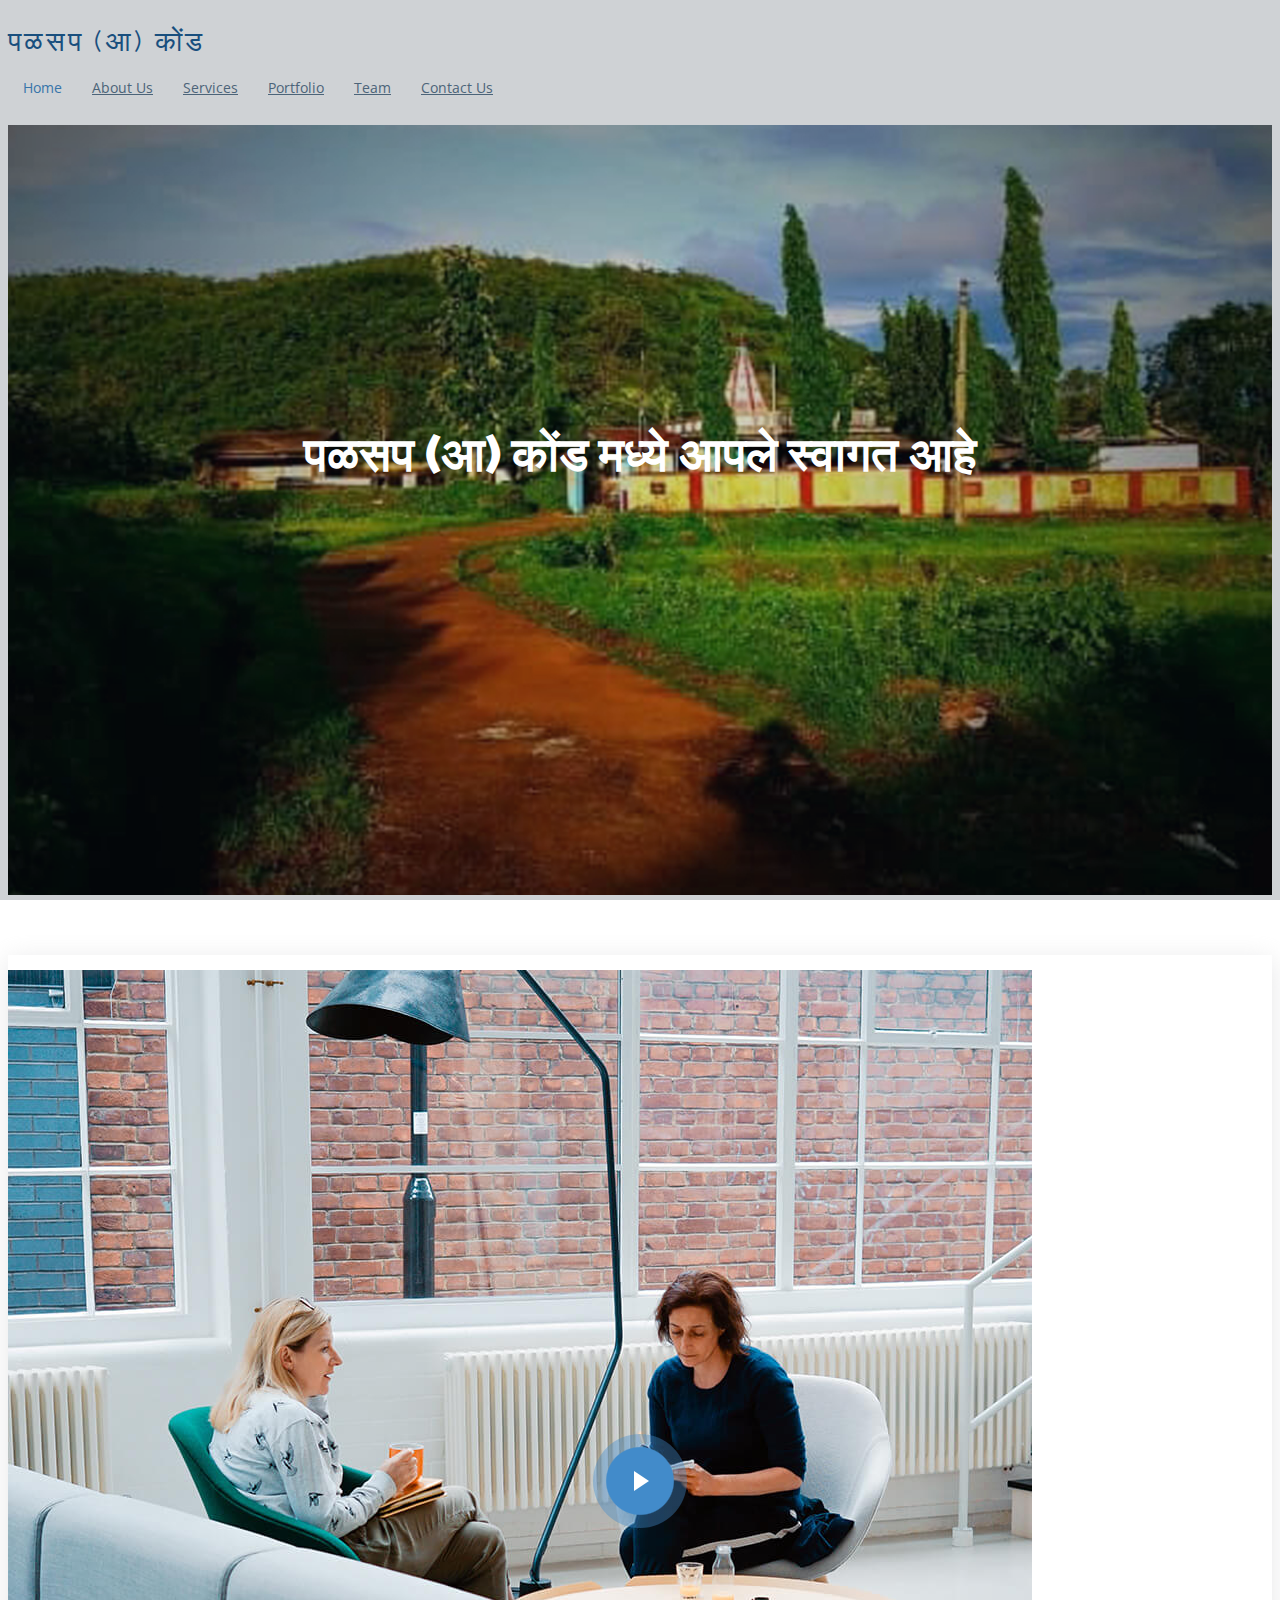
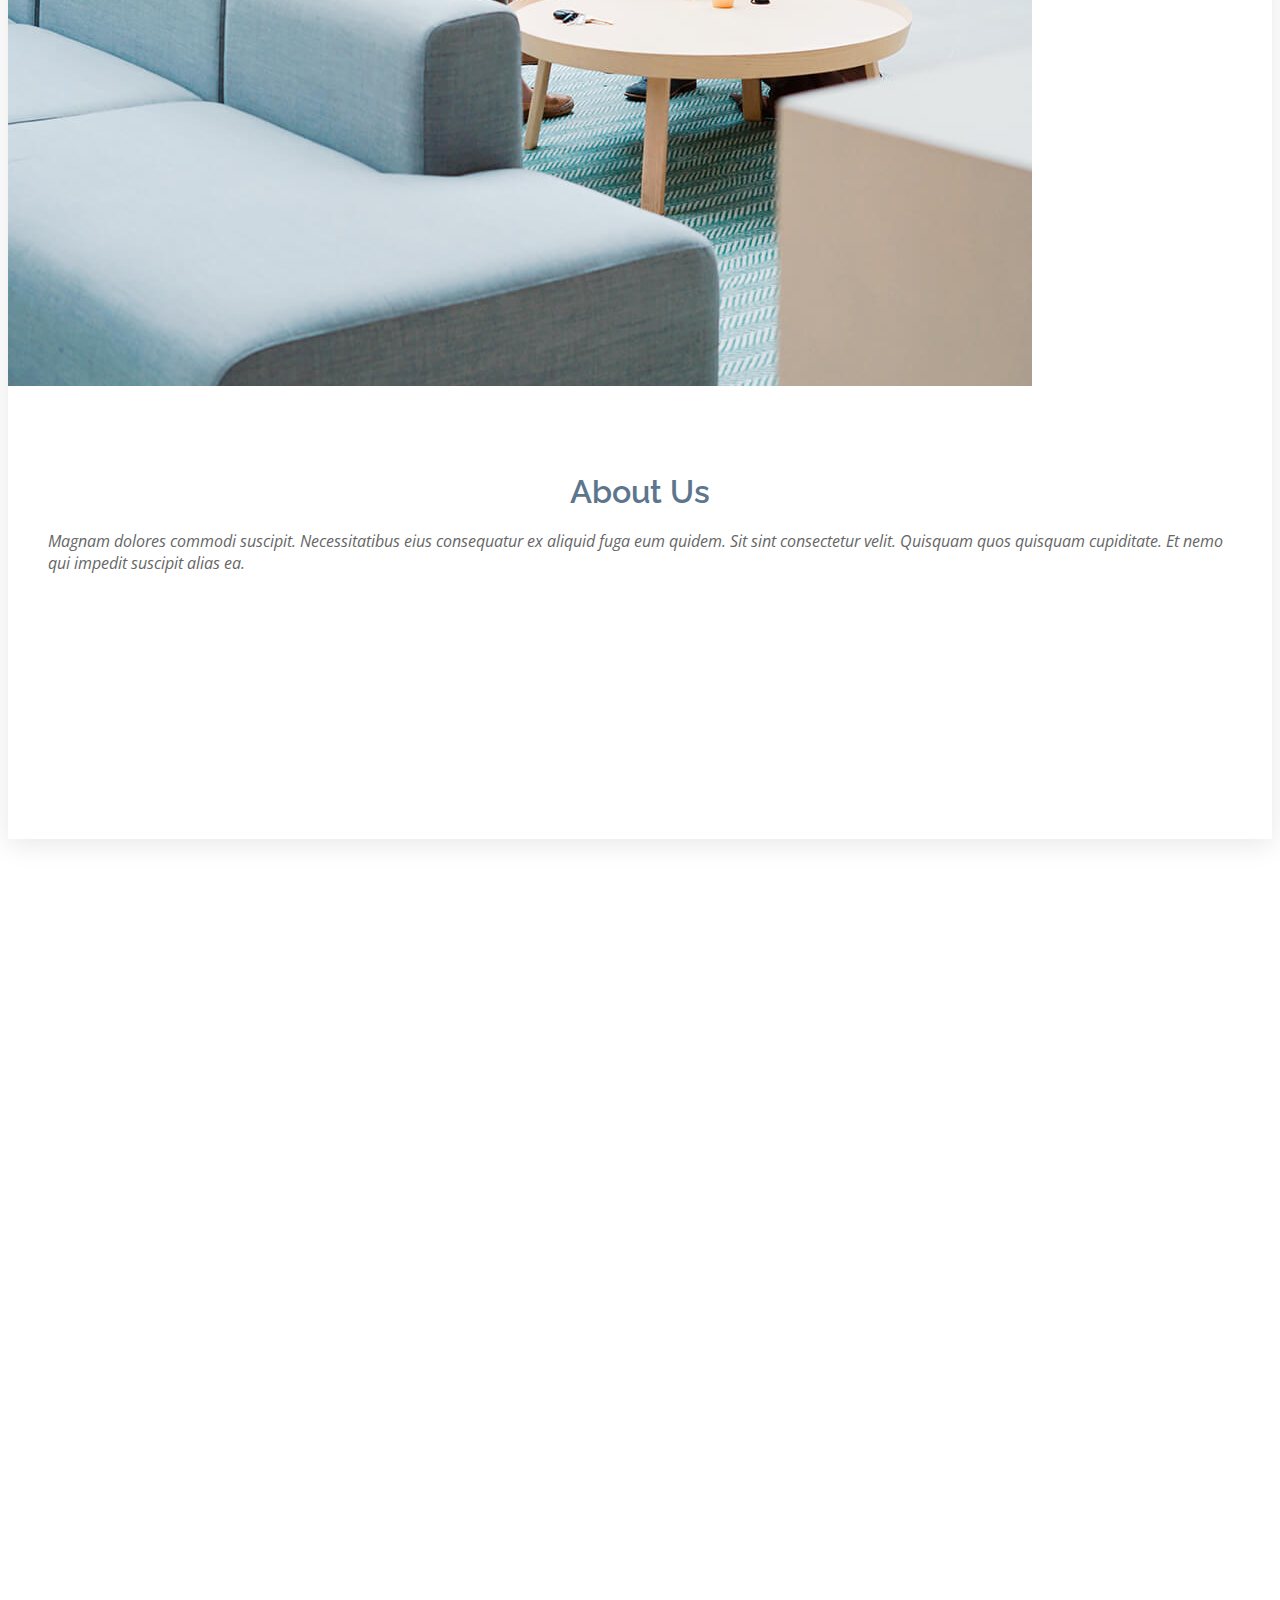
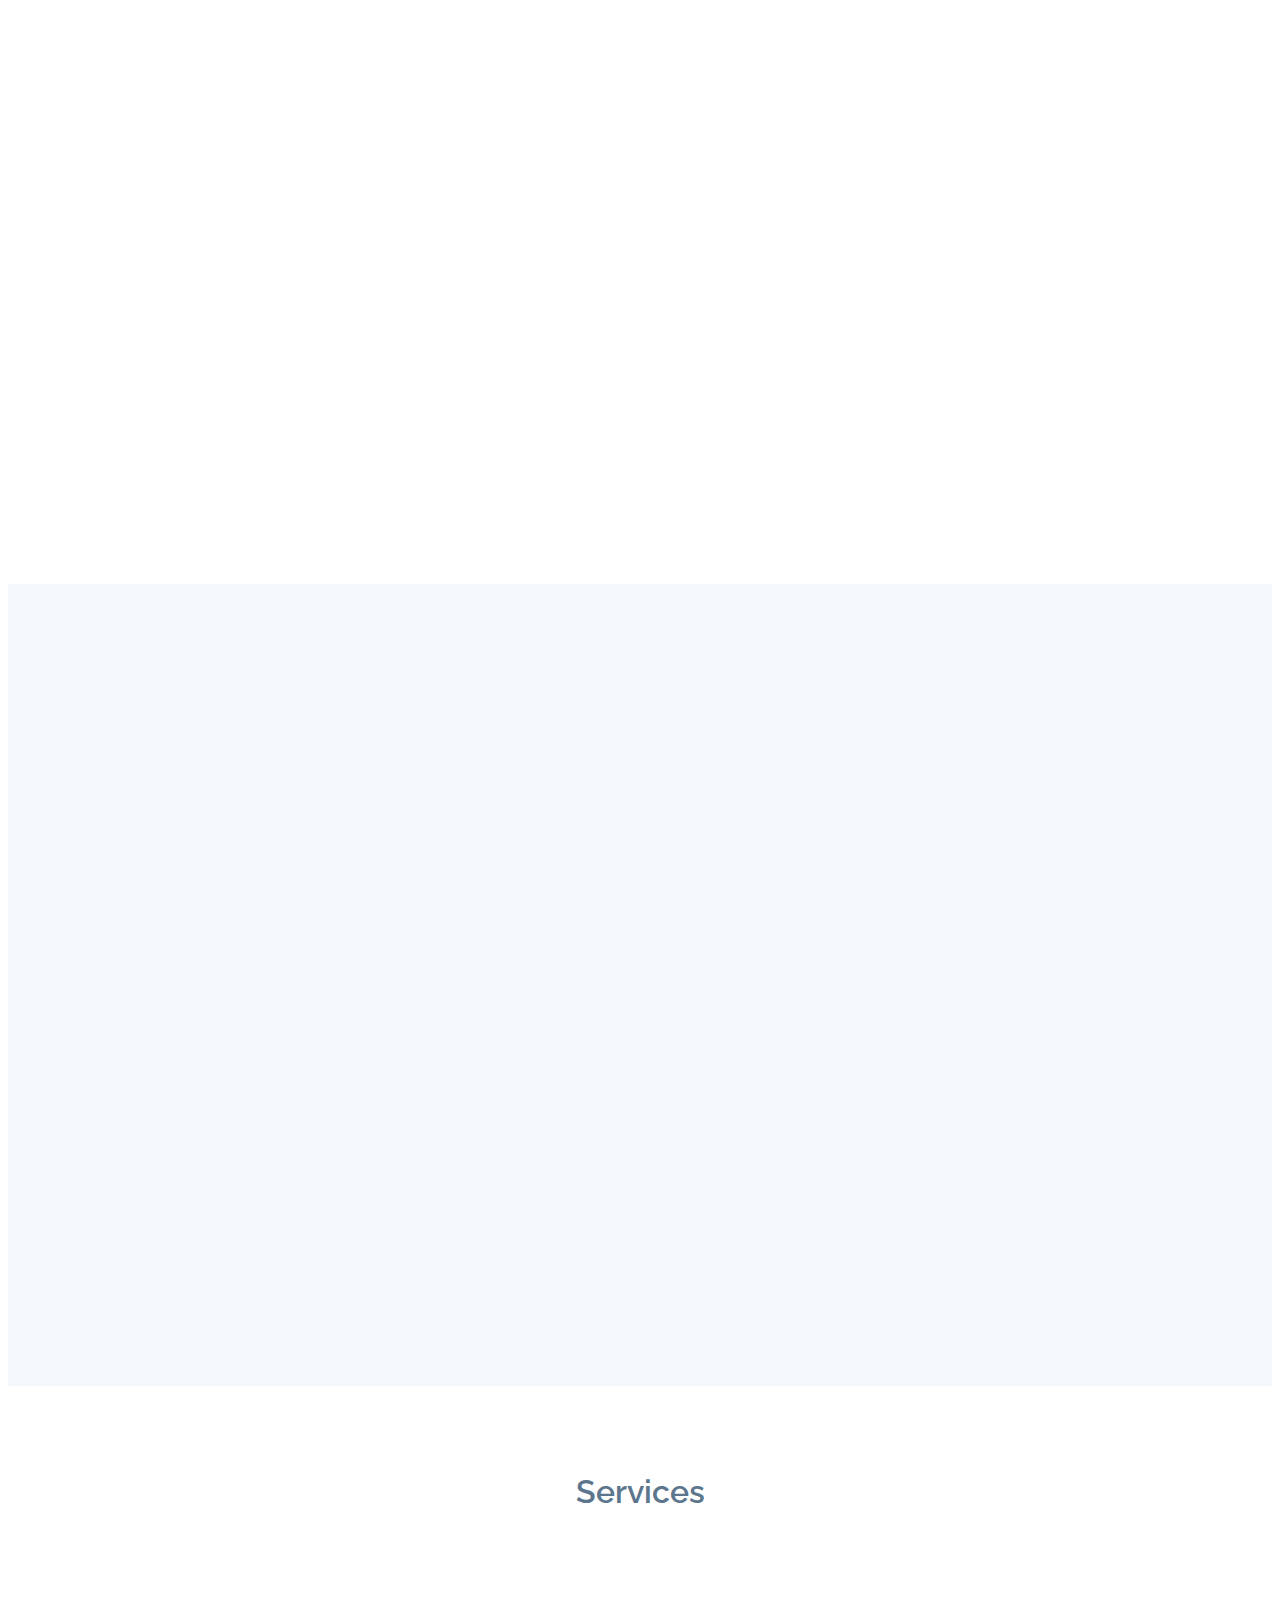
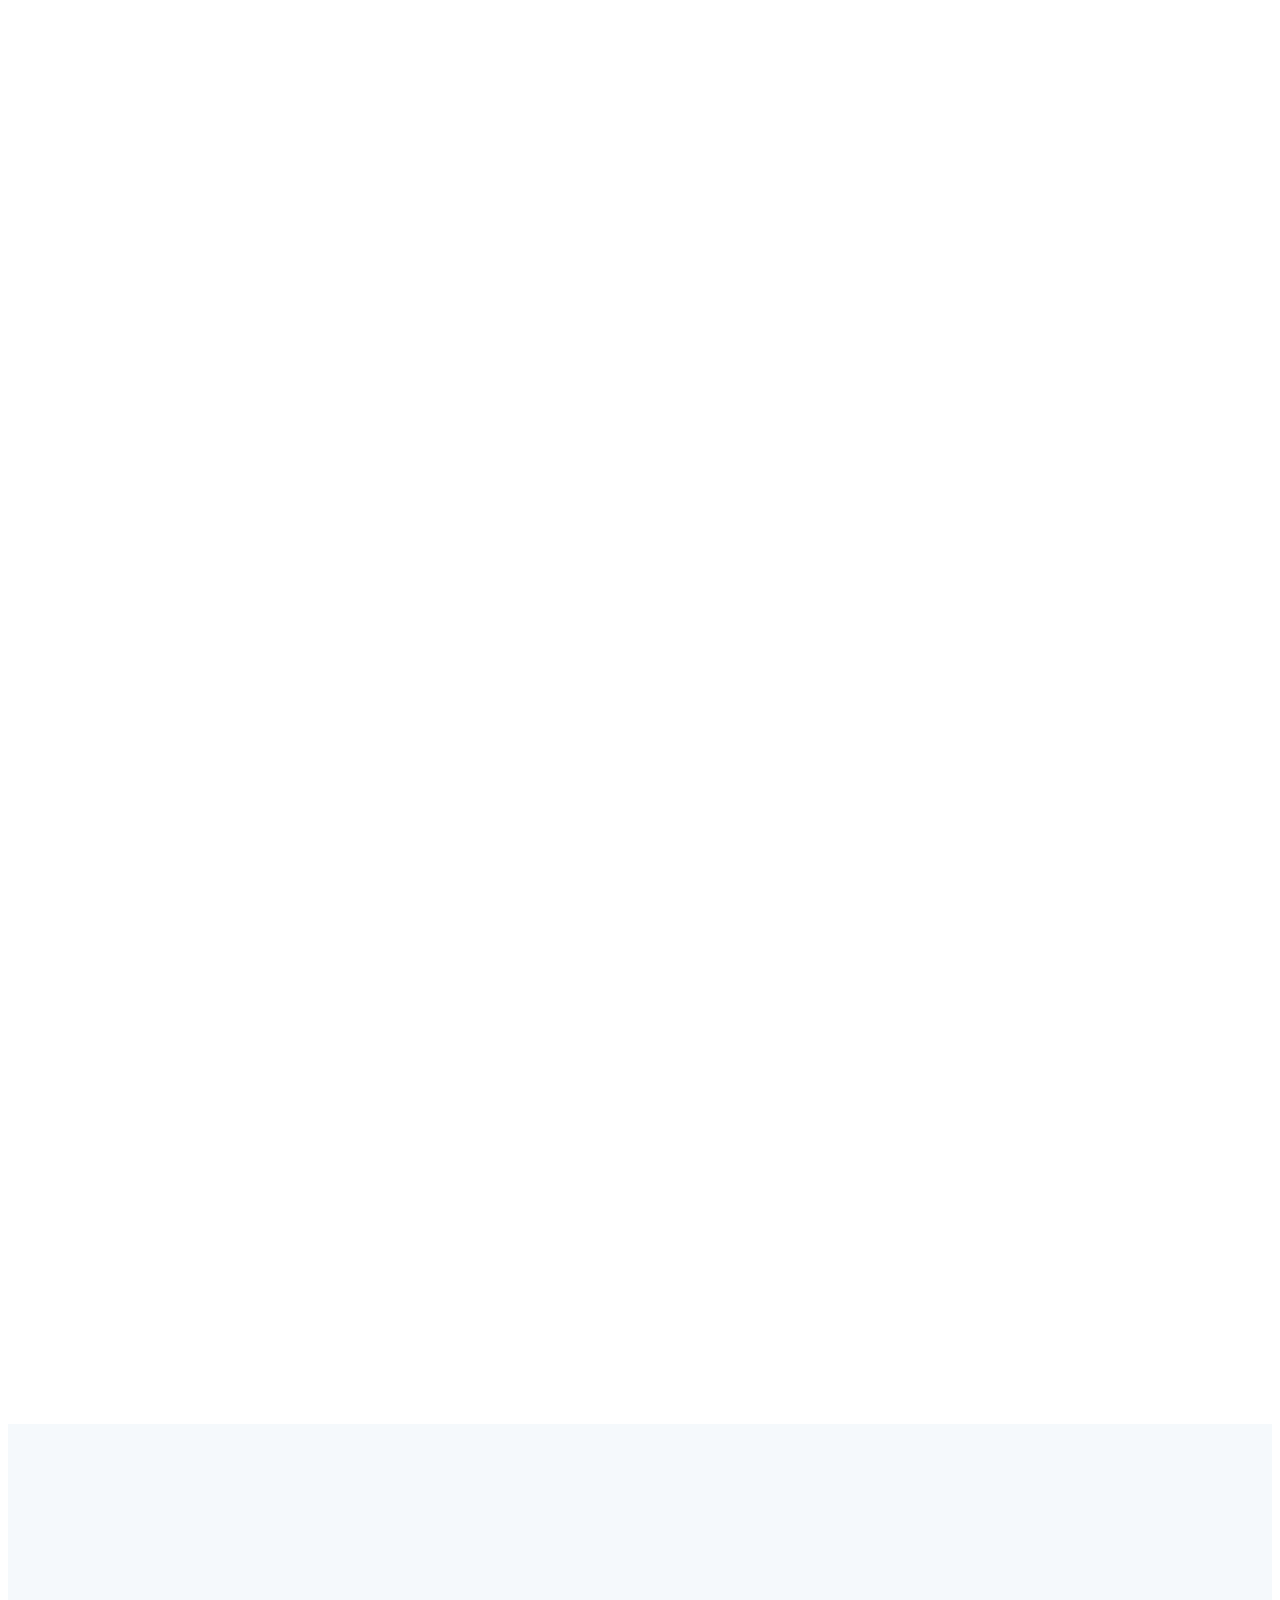
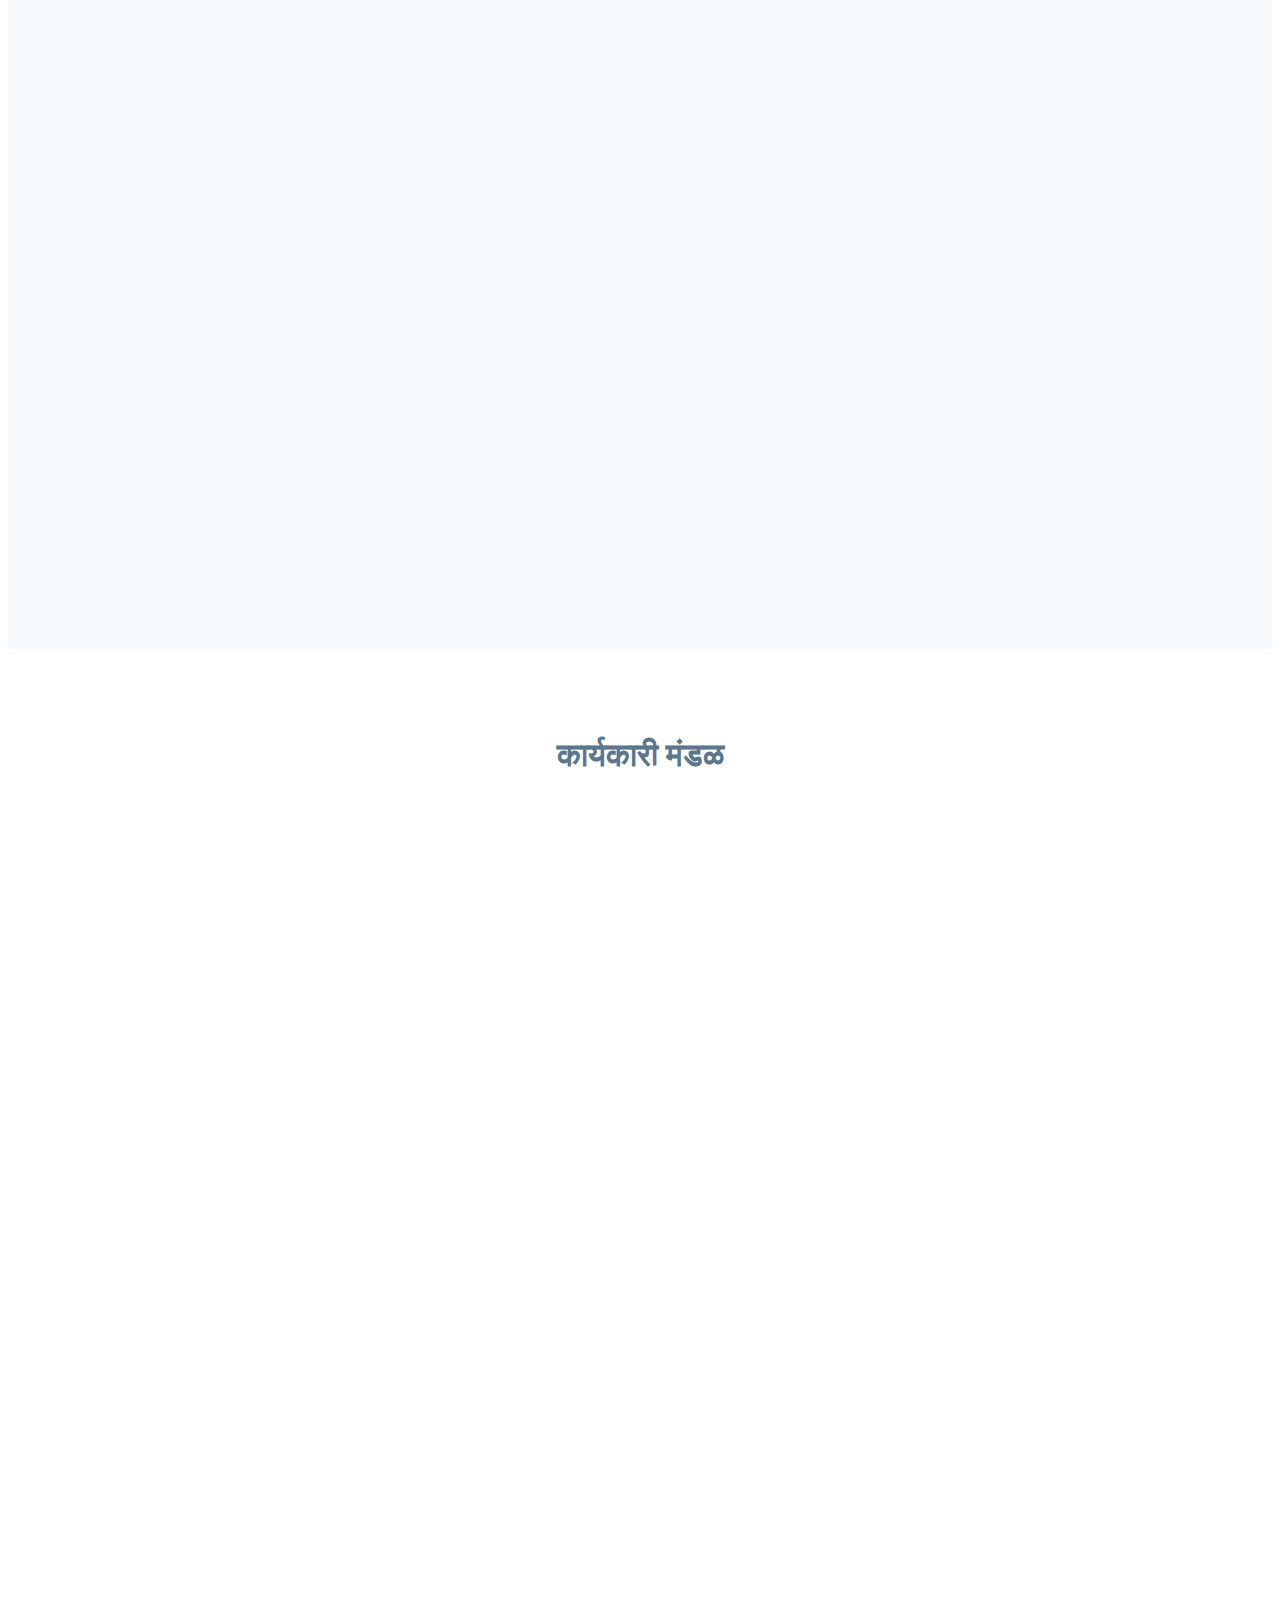
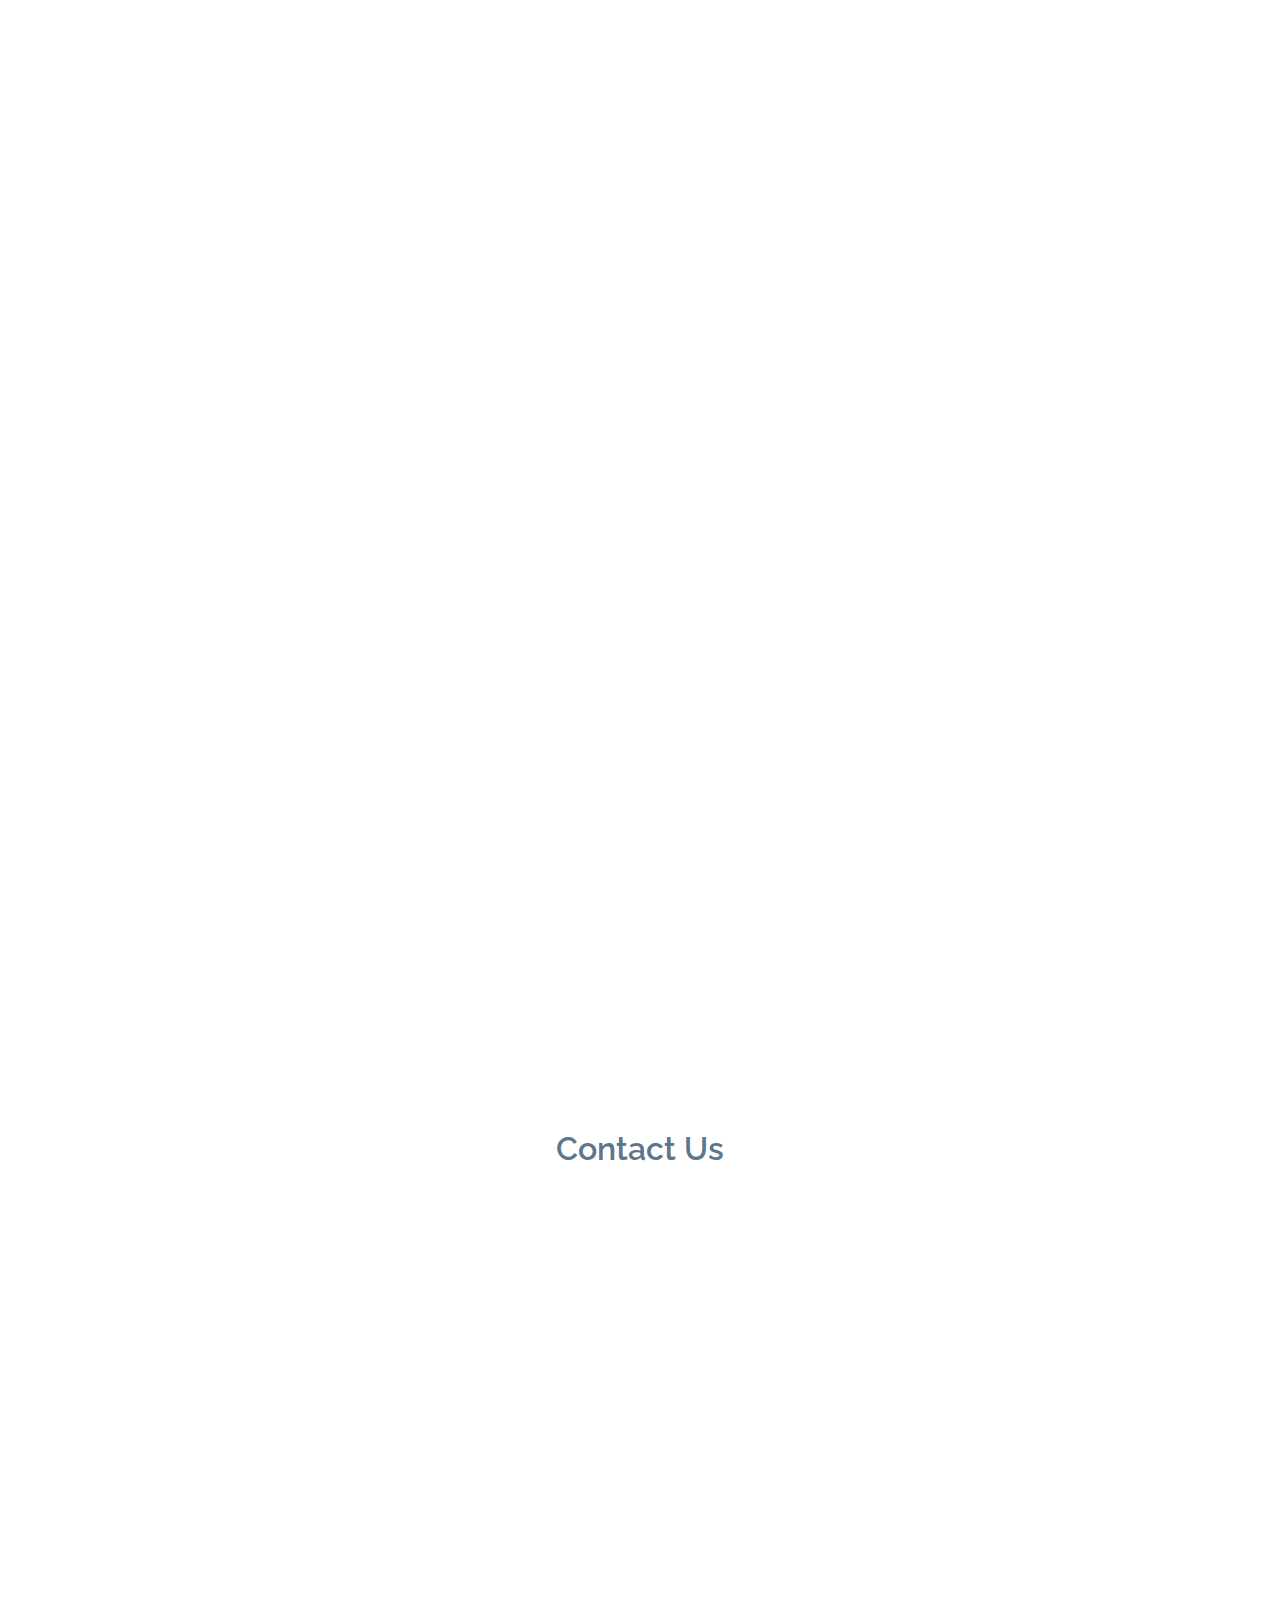
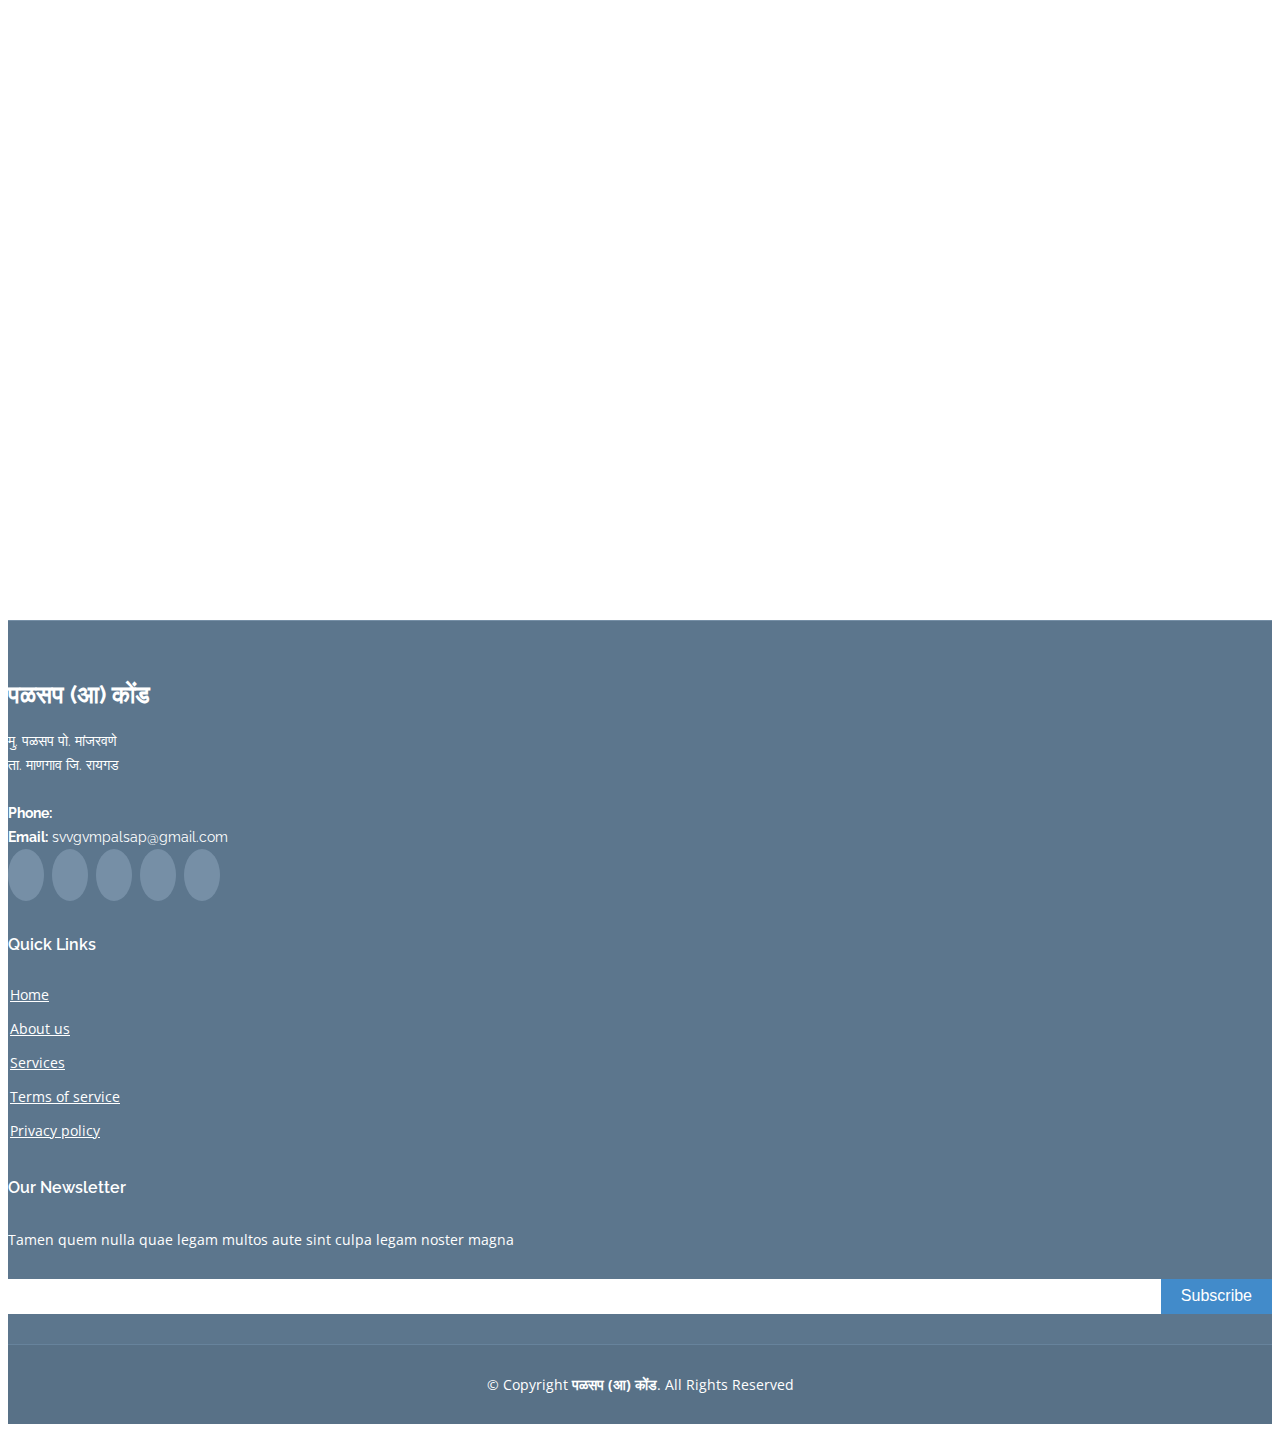
==== index.html @ 36cc43a4 "committee completed" ====
<!DOCTYPE html>
<html lang="en">

<head>
  <meta charset="utf-8">
  <meta content="width=device-width, initial-scale=1.0" name="viewport">

  <title>पळसप (आ) कोंड</title>
  <meta content="" name="description">
  <meta content="" name="keywords">

  <!-- Favicons -->
  <link href="assets/img/favicon.png" rel="icon">
  <link href="assets/img/apple-touch-icon.png" rel="apple-touch-icon">

  <!-- Google Fonts -->
  <link href="https://fonts.googleapis.com/css?family=Open+Sans:300,300i,400,400i,600,600i,700,700i|Raleway:300,300i,400,400i,600,600i,700,700i,900" rel="stylesheet">

  <!-- Vendor CSS Files -->
  <link href="assets/vendor/bootstrap/css/bootstrap.min.css" rel="stylesheet">
  <link href="assets/vendor/icofont/icofont.min.css" rel="stylesheet">
  <link href="assets/vendor/boxicons/css/boxicons.min.css" rel="stylesheet">
  <link href="assets/vendor/animate.css/animate.min.css" rel="stylesheet">
  <link href="assets/vendor/venobox/venobox.css" rel="stylesheet">
  <link href="assets/vendor/owl.carousel/assets/owl.carousel.min.css" rel="stylesheet">
  <link href="assets/vendor/aos/aos.css" rel="stylesheet">

  <!-- Template Main CSS File -->
  <link href="assets/css/style.css" rel="stylesheet">

  <!-- =======================================================
  * Template Name: Mamba - v2.5.0
  * Template URL: https://bootstrapmade.com/mamba-one-page-bootstrap-template-free/
  * Author: BootstrapMade.com
  * License: https://bootstrapmade.com/license/
  ======================================================== -->
</head>

<body>

  <!-- ======= Top Bar ======= -->
  <!-- <section id="topbar" class="d-none d-lg-block"> -->
    <!-- <div class="container clearfix"> -->
      <!-- <div class="contact-info float-left"> -->
        <!-- <i class="icofont-envelope"></i><a href="mailto:contact@example.com">contact@example.com</a> -->
        <!-- <i class="icofont-phone"></i> +1 5589 55488 55 -->
      <!-- </div> -->
      <!-- <div class="social-links float-right"> -->
        <!-- <a href="#" class="twitter"><i class="icofont-twitter"></i></a> -->
        <!-- <a href="#" class="facebook"><i class="icofont-facebook"></i></a> -->
        <!-- <a href="#" class="instagram"><i class="icofont-instagram"></i></a> -->
        <!-- <a href="#" class="skype"><i class="icofont-skype"></i></a> -->
        <!-- <a href="#" class="linkedin"><i class="icofont-linkedin"></i></i></a> -->
      <!-- </div> -->
    <!-- </div> -->
  <!-- </section> -->

  <!-- ======= Header ======= -->
  <header id="header">
    <div class="container">

      <div class="logo float-left">
        <h1 class="text-light"><a href="index.html"><span>पळसप (आ) कोंड</span></a></h1>
        <!-- Uncomment below if you prefer to use an image logo -->
        <!-- <a href="index.html"><img src="assets/img/logo.png" alt="" class="img-fluid"></a>-->
      </div>

      <nav class="nav-menu float-right d-none d-lg-block">
        <ul>
          <li class="active"><a href="index.html">Home</a></li>
          <li><a href="#about">About Us</a></li>
          <li><a href="#services">Services</a></li>
          <li><a href="#portfolio">Portfolio</a></li>
          <li><a href="#team">Team</a></li>
          <!-- <li class="drop-down"><a href="">Drop Down</a> -->
            <!-- <ul> -->
              <!-- <li><a href="#">Drop Down 1</a></li> -->
              <!-- <li class="drop-down"><a href="#">Drop Down 2</a> -->
                <!-- <ul> -->
                  <!-- <li><a href="#">Deep Drop Down 1</a></li> -->
                  <!-- <li><a href="#">Deep Drop Down 2</a></li> -->
                  <!-- <li><a href="#">Deep Drop Down 3</a></li> -->
                  <!-- <li><a href="#">Deep Drop Down 4</a></li> -->
                  <!-- <li><a href="#">Deep Drop Down 5</a></li> -->
                <!-- </ul> -->
              <!-- </li> -->
              <!-- <li><a href="#">Drop Down 3</a></li> -->
              <!-- <li><a href="#">Drop Down 4</a></li> -->
              <!-- <li><a href="#">Drop Down 5</a></li> -->
            <!-- </ul> -->
          <!-- </li> -->
          <li><a href="#contact">Contact Us</a></li>
        </ul>
      </nav><!-- .nav-menu -->

    </div>
  </header><!-- End Header -->

  <!-- ======= Hero Section ======= -->
  <section id="hero">
    <div class="hero-container">
      <div id="heroCarousel" class="carousel slide carousel-fade" data-ride="carousel">

        <ol class="carousel-indicators" id="hero-carousel-indicators"></ol>

        <div class="carousel-inner" role="listbox">
   <!-- Slide 1 -->
          <div class="carousel-item active" style="background-image: url('assets/img/slide/Slide1.jpg');">
            <div class="carousel-container">
              <div class="carousel-content container">
                <h2 class="animate__animated animate__fadeInDown">पळसप (आ) कोंड <span>मध्ये आपले स्वागत आहे</span></h2>
                <!-- <p class="animate__animated animate__fadeInUp">Ut velit est quam dolor ad a aliquid qui aliquid. Sequi ea ut et est quaerat sequi nihil ut aliquam. Occaecati alias dolorem mollitia ut. Similique ea voluptatem. Esse doloremque accusamus repellendus deleniti vel. Minus et tempore modi architecto.</p> -->
                <!-- <a href="#about" class="btn-get-started animate__animated animate__fadeInUp scrollto">Read More</a> -->
              </div>
            </div>
          </div>
		  
          <!-- <!-- Slide 1 --> 
          <!-- <div class="carousel-item active" style="background-image: url('assets/img/slide/slide-1.jpg');"> -->
            <!-- <div class="carousel-container"> -->
              <!-- <div class="carousel-content container"> -->
                <!-- <h2 class="animate__animated animate__fadeInDown">Welcome to <span>Mamba</span></h2> -->
                <!-- <p class="animate__animated animate__fadeInUp">Ut velit est quam dolor ad a aliquid qui aliquid. Sequi ea ut et est quaerat sequi nihil ut aliquam. Occaecati alias dolorem mollitia ut. Similique ea voluptatem. Esse doloremque accusamus repellendus deleniti vel. Minus et tempore modi architecto.</p> -->
                <!-- <a href="#about" class="btn-get-started animate__animated animate__fadeInUp scrollto">Read More</a> -->
              <!-- </div> -->
            <!-- </div> -->
          <!-- </div> -->

          <!-- Slide 2 -->
          <div class="carousel-item" style="background-image: url('assets/img/slide/Slide2.jpg');">
            <div class="carousel-container">
              <div class="carousel-content container">
              <h2 class="animate__animated animate__fadeindown">श्री वरद विनायक मंदिर</h2>
               <!-- <p class="animate__animated animate__fadeinup">ut velit est quam dolor ad a aliquid qui aliquid. sequi ea ut et est quaerat sequi nihil ut aliquam. occaecati alias dolorem mollitia ut. similique ea voluptatem. esse doloremque accusamus repellendus deleniti vel. minus et tempore modi architecto.</p> --> 
                <!-- <a href="#about" class="btn-get-started animate__animated animate__fadeinup scrollto">read more</a> -->
              </div>
            </div>
          </div>

          <!-- <!-- Slide 3 --> 
          <!-- <div class="carousel-item" style="background-image: url('assets/img/slide/slide-3.jpg');"> -->
            <!-- <div class="carousel-container"> -->
              <!-- <div class="carousel-content container"> -->
                <!-- <h2 class="animate__animated animate__fadeInDown">Sequi ea ut et est quaerat</h2> -->
                <!-- <p class="animate__animated animate__fadeInUp">Ut velit est quam dolor ad a aliquid qui aliquid. Sequi ea ut et est quaerat sequi nihil ut aliquam. Occaecati alias dolorem mollitia ut. Similique ea voluptatem. Esse doloremque accusamus repellendus deleniti vel. Minus et tempore modi architecto.</p> -->
                <!-- <a href="#about" class="btn-get-started animate__animated animate__fadeInUp scrollto">Read More</a> -->
              <!-- </div> -->
            <!-- </div> -->
          <!-- </div> -->

        </div>

        <a class="carousel-control-prev" href="#heroCarousel" role="button" data-slide="prev">
          <span class="carousel-control-prev-icon icofont-rounded-left" aria-hidden="true"></span>
          <span class="sr-only">Previous</span>
        </a>
        <a class="carousel-control-next" href="#heroCarousel" role="button" data-slide="next">
          <span class="carousel-control-next-icon icofont-rounded-right" aria-hidden="true"></span>
          <span class="sr-only">Next</span>
        </a>

      </div>
    </div>
  </section><!-- End Hero -->

  <main id="main">

    <!-- ======= About Us Section ======= -->
    <section id="about" class="about">
      <div class="container">

        <div class="row no-gutters">
          <div class="col-lg-6 video-box">
            <img src="assets/img/about.jpg" class="img-fluid" alt="">
            <a href="https://www.youtube.com/watch?v=jDDaplaOz7Q" class="venobox play-btn mb-4" data-vbtype="video" data-autoplay="true"></a>
          </div>

          <div class="col-lg-6 d-flex flex-column justify-content-center about-content">

            <div class="section-title">
              <h2>About Us</h2>
              <p>Magnam dolores commodi suscipit. Necessitatibus eius consequatur ex aliquid fuga eum quidem. Sit sint consectetur velit. Quisquam quos quisquam cupiditate. Et nemo qui impedit suscipit alias ea.</p>
            </div>

            <div class="icon-box" data-aos="fade-up" data-aos-delay="100">
              <div class="icon"><i class="bx bx-fingerprint"></i></div>
              <h4 class="title"><a href="">Lorem Ipsum</a></h4>
              <p class="description">Voluptatum deleniti atque corrupti quos dolores et quas molestias excepturi sint occaecati cupiditate non provident</p>
            </div>

            <div class="icon-box" data-aos="fade-up" data-aos-delay="100">
              <div class="icon"><i class="bx bx-gift"></i></div>
              <h4 class="title"><a href="">Nemo Enim</a></h4>
              <p class="description">At vero eos et accusamus et iusto odio dignissimos ducimus qui blanditiis praesentium voluptatum deleniti atque</p>
            </div>

          </div>
        </div>

      </div>
    </section><!-- End About Us Section -->

    <!-- ======= About Lists Section ======= -->
    <section class="about-lists">
      <div class="container">

        <div class="row no-gutters">

          <div class="col-lg-4 col-md-6 content-item" data-aos="fade-up">
            <span>01</span>
            <h4>Lorem Ipsum</h4>
            <p>Ulamco laboris nisi ut aliquip ex ea commodo consequat. Et consectetur ducimus vero placeat</p>
          </div>

          <div class="col-lg-4 col-md-6 content-item" data-aos="fade-up" data-aos-delay="100">
            <span>02</span>
            <h4>Repellat Nihil</h4>
            <p>Dolorem est fugiat occaecati voluptate velit esse. Dicta veritatis dolor quod et vel dire leno para dest</p>
          </div>

          <div class="col-lg-4 col-md-6 content-item" data-aos="fade-up" data-aos-delay="200">
            <span>03</span>
            <h4> Ad ad velit qui</h4>
            <p>Molestiae officiis omnis illo asperiores. Aut doloribus vitae sunt debitis quo vel nam quis</p>
          </div>

          <div class="col-lg-4 col-md-6 content-item" data-aos="fade-up" data-aos-delay="300">
            <span>04</span>
            <h4>Repellendus molestiae</h4>
            <p>Inventore quo sint a sint rerum. Distinctio blanditiis deserunt quod soluta quod nam mider lando casa</p>
          </div>

          <div class="col-lg-4 col-md-6 content-item" data-aos="fade-up" data-aos-delay="400">
            <span>05</span>
            <h4>Sapiente Magnam</h4>
            <p>Vitae dolorem in deleniti ipsum omnis tempore voluptatem. Qui possimus est repellendus est quibusdam</p>
          </div>

          <div class="col-lg-4 col-md-6 content-item" data-aos="fade-up" data-aos-delay="500">
            <span>06</span>
            <h4>Facilis Impedit</h4>
            <p>Quis eum numquam veniam ea voluptatibus voluptas. Excepturi aut nostrum repudiandae voluptatibus corporis sequi</p>
          </div>

        </div>

      </div>
    </section><!-- End About Lists Section -->

    <!-- ======= Counts Section ======= -->
    <section class="counts section-bg">
      <div class="container">

        <div class="row">

          <div class="col-lg-3 col-md-6 text-center" data-aos="fade-up">
            <div class="count-box">
              <i class="icofont-simple-smile" style="color: #20b38e;"></i>
              <span data-toggle="counter-up">232</span>
              <p>Happy Clients</p>
            </div>
          </div>

          <div class="col-lg-3 col-md-6 text-center" data-aos="fade-up" data-aos-delay="200">
            <div class="count-box">
              <i class="icofont-document-folder" style="color: #c042ff;"></i>
              <span data-toggle="counter-up">521</span>
              <p>Projects</p>
            </div>
          </div>

          <div class="col-lg-3 col-md-6 text-center" data-aos="fade-up" data-aos-delay="400">
            <div class="count-box">
              <i class="icofont-live-support" style="color: #46d1ff;"></i>
              <span data-toggle="counter-up">1,463</span>
              <p>Hours Of Support</p>
            </div>
          </div>

          <div class="col-lg-3 col-md-6 text-center" data-aos="fade-up" data-aos-delay="600">
            <div class="count-box">
              <i class="icofont-users-alt-5" style="color: #ffb459;"></i>
              <span data-toggle="counter-up">15</span>
              <p>Hard Workers</p>
            </div>
          </div>

        </div>

      </div>
    </section><!-- End Counts Section -->

    <!-- ======= Services Section ======= -->
    <section id="services" class="services">
      <div class="container">

        <div class="section-title">
          <h2>Services</h2>
        </div>

        <div class="row">
          <div class="col-lg-4 col-md-6 icon-box" data-aos="fade-up">
            <div class="icon"><i class="icofont-computer"></i></div>
            <h4 class="title"><a href="">Lorem Ipsum</a></h4>
            <p class="description">Voluptatum deleniti atque corrupti quos dolores et quas molestias excepturi sint occaecati cupiditate non provident</p>
          </div>
          <div class="col-lg-4 col-md-6 icon-box" data-aos="fade-up" data-aos-delay="100">
            <div class="icon"><i class="icofont-chart-bar-graph"></i></div>
            <h4 class="title"><a href="">Dolor Sitema</a></h4>
            <p class="description">Minim veniam, quis nostrud exercitation ullamco laboris nisi ut aliquip ex ea commodo consequat tarad limino ata</p>
          </div>
          <div class="col-lg-4 col-md-6 icon-box" data-aos="fade-up" data-aos-delay="200">
            <div class="icon"><i class="icofont-earth"></i></div>
            <h4 class="title"><a href="">Sed ut perspiciatis</a></h4>
            <p class="description">Duis aute irure dolor in reprehenderit in voluptate velit esse cillum dolore eu fugiat nulla pariatur</p>
          </div>
          <div class="col-lg-4 col-md-6 icon-box" data-aos="fade-up" data-aos-delay="300">
            <div class="icon"><i class="icofont-image"></i></div>
            <h4 class="title"><a href="">Magni Dolores</a></h4>
            <p class="description">Excepteur sint occaecat cupidatat non proident, sunt in culpa qui officia deserunt mollit anim id est laborum</p>
          </div>
          <div class="col-lg-4 col-md-6 icon-box" data-aos="fade-up" data-aos-delay="400">
            <div class="icon"><i class="icofont-settings"></i></div>
            <h4 class="title"><a href="">Nemo Enim</a></h4>
            <p class="description">At vero eos et accusamus et iusto odio dignissimos ducimus qui blanditiis praesentium voluptatum deleniti atque</p>
          </div>
          <div class="col-lg-4 col-md-6 icon-box" data-aos="fade-up" data-aos-delay="500">
            <div class="icon"><i class="icofont-tasks-alt"></i></div>
            <h4 class="title"><a href="">Eiusmod Tempor</a></h4>
            <p class="description">Et harum quidem rerum facilis est et expedita distinctio. Nam libero tempore, cum soluta nobis est eligendi</p>
          </div>
        </div>

      </div>
    </section><!-- End Services Section -->

    <!-- ======= Our Portfolio Section ======= -->
    <section id="portfolio" class="portfolio section-bg">
      <div class="container" data-aos="fade-up" data-aos-delay="100">

        <div class="section-title">
          <h2>Our Portfolio</h2>
          <p>Magnam dolores commodi suscipit. Necessitatibus eius consequatur ex aliquid fuga eum quidem. Sit sint consectetur velit. Quisquam quos quisquam cupiditate. Et nemo qui impedit suscipit alias ea. Quia fugiat sit in iste officiis commodi quidem hic quas.</p>
        </div>

        <div class="row">
          <div class="col-lg-12">
            <ul id="portfolio-flters">
              <li data-filter="*" class="filter-active">All</li>
              <li data-filter=".filter-app">App</li>
              <li data-filter=".filter-card">Card</li>
              <li data-filter=".filter-web">Web</li>
            </ul>
          </div>
        </div>

        <div class="row portfolio-container">

          <div class="col-lg-4 col-md-6 portfolio-item filter-app">
            <div class="portfolio-wrap">
              <img src="assets/img/portfolio/portfolio-1.jpg" class="img-fluid" alt="">
              <div class="portfolio-info">
                <h4>App 1</h4>
                <p>App</p>
                <div class="portfolio-links">
                  <a href="assets/img/portfolio/portfolio-1.jpg" data-gall="portfolioGallery" class="venobox" title="App 1"><i class="icofont-eye"></i></a>
                  <a href="portfolio-details.html" title="More Details"><i class="icofont-external-link"></i></a>
                </div>
              </div>
            </div>
          </div>

          <div class="col-lg-4 col-md-6 portfolio-item filter-web">
            <div class="portfolio-wrap">
              <img src="assets/img/portfolio/portfolio-2.jpg" class="img-fluid" alt="">
              <div class="portfolio-info">
                <h4>Web 3</h4>
                <p>Web</p>
                <div class="portfolio-links">
                  <a href="assets/img/portfolio/portfolio-2.jpg" data-gall="portfolioGallery" class="venobox" title="Web 3"><i class="icofont-eye"></i></a>
                  <a href="portfolio-details.html" title="More Details"><i class="icofont-external-link"></i></a>
                </div>
              </div>
            </div>
          </div>

          <div class="col-lg-4 col-md-6 portfolio-item filter-app">
            <div class="portfolio-wrap">
              <img src="assets/img/portfolio/portfolio-3.jpg" class="img-fluid" alt="">
              <div class="portfolio-info">
                <h4>App 2</h4>
                <p>App</p>
                <div class="portfolio-links">
                  <a href="assets/img/portfolio/portfolio-3.jpg" data-gall="portfolioGallery" class="venobox" title="App 2"><i class="icofont-eye"></i></a>
                  <a href="portfolio-details.html" title="More Details"><i class="icofont-external-link"></i></a>
                </div>
              </div>
            </div>
          </div>

          <div class="col-lg-4 col-md-6 portfolio-item filter-card">
            <div class="portfolio-wrap">
              <img src="assets/img/portfolio/portfolio-4.jpg" class="img-fluid" alt="">
              <div class="portfolio-info">
                <h4>Card 2</h4>
                <p>Card</p>
                <div class="portfolio-links">
                  <a href="assets/img/portfolio/portfolio-4.jpg" data-gall="portfolioGallery" class="venobox" title="Card 2"><i class="icofont-eye"></i></a>
                  <a href="portfolio-details.html" title="More Details"><i class="icofont-external-link"></i></a>
                </div>
              </div>
            </div>
          </div>

          <div class="col-lg-4 col-md-6 portfolio-item filter-web">
            <div class="portfolio-wrap">
              <img src="assets/img/portfolio/portfolio-5.jpg" class="img-fluid" alt="">
              <div class="portfolio-info">
                <h4>Web 2</h4>
                <p>Web</p>
                <div class="portfolio-links">
                  <a href="assets/img/portfolio/portfolio-5.jpg" data-gall="portfolioGallery" class="venobox" title="Web 2"><i class="icofont-eye"></i></a>
                  <a href="portfolio-details.html" title="More Details"><i class="icofont-external-link"></i></a>
                </div>
              </div>
            </div>
          </div>

          <div class="col-lg-4 col-md-6 portfolio-item filter-app">
            <div class="portfolio-wrap">
              <img src="assets/img/portfolio/portfolio-6.jpg" class="img-fluid" alt="">
              <div class="portfolio-info">
                <h4>App 3</h4>
                <p>App</p>
                <div class="portfolio-links">
                  <a href="assets/img/portfolio/portfolio-6.jpg" data-gall="portfolioGallery" class="venobox" title="App 3"><i class="icofont-eye"></i></a>
                  <a href="portfolio-details.html" title="More Details"><i class="icofont-external-link"></i></a>
                </div>
              </div>
            </div>
          </div>

          <div class="col-lg-4 col-md-6 portfolio-item filter-card">
            <div class="portfolio-wrap">
              <img src="assets/img/portfolio/portfolio-7.jpg" class="img-fluid" alt="">
              <div class="portfolio-info">
                <h4>Card 1</h4>
                <p>Card</p>
                <div class="portfolio-links">
                  <a href="assets/img/portfolio/portfolio-7.jpg" data-gall="portfolioGallery" class="venobox" title="Card 1"><i class="icofont-eye"></i></a>
                  <a href="portfolio-details.html" title="More Details"><i class="icofont-external-link"></i></a>
                </div>
              </div>
            </div>
          </div>

          <div class="col-lg-4 col-md-6 portfolio-item filter-card">
            <div class="portfolio-wrap">
              <img src="assets/img/portfolio/portfolio-8.jpg" class="img-fluid" alt="">
              <div class="portfolio-info">
                <h4>Card 3</h4>
                <p>Card</p>
                <div class="portfolio-links">
                  <a href="assets/img/portfolio/portfolio-8.jpg" data-gall="portfolioGallery" class="venobox" title="Card 3"><i class="icofont-eye"></i></a>
                  <a href="portfolio-details.html" title="More Details"><i class="icofont-external-link"></i></a>
                </div>
              </div>
            </div>
          </div>

          <div class="col-lg-4 col-md-6 portfolio-item filter-web">
            <div class="portfolio-wrap">
              <img src="assets/img/portfolio/portfolio-9.jpg" class="img-fluid" alt="">
              <div class="portfolio-info">
                <h4>Web 3</h4>
                <p>Web</p>
                <div class="portfolio-links">
                  <a href="assets/img/portfolio/portfolio-9.jpg" data-gall="portfolioGallery" class="venobox" title="Web 3"><i class="icofont-eye"></i></a>
                  <a href="portfolio-details.html" title="More Details"><i class="icofont-external-link"></i></a>
                </div>
              </div>
            </div>
          </div>

        </div>

      </div>
    </section><!-- End Our Portfolio Section -->

    <!-- ======= Our Team Section ======= -->
    <section id="team" class="contact">
      <div class="container">

        <div class="section-title">
          <h2>कार्यकारी मंडळ</h2>
          <!-- <p>Magnam dolores commodi suscipit. Necessitatibus eius consequatur ex aliquid fuga eum quidem.</p> -->
        </div>

        <div class="row">		
<div class="col-lg-3 d-flex align-items-stretch" data-aos="fade-up">
		  
            <div class="info-box">
              <!-- <i class="bx bx-envelope"></i> -->
              <h3>मुंबई मंडळ</h3>
              <p STYLE="text-align:left;margin-left:6%">श्री. वसंत बाबाजी कदम.................(अध्यक्ष)<br>श्री. संतोष बाबाजी  भाणसे.............(उपाध्यक्ष)<br>श्री. अनेश  पांडुरंग खेडेकर...........(सेक्रेटरी)<br>श्री. सुरज  सुरेश इंगळे...............(उपसेक्रेटरी)<br>श्री. राजेश दगडू भारशिंग..........(खजिनदार)
			  <br>श्री. अनिकेत बाबुराव पाखड...(उपखजिनदार)<br>श्री. गणेश गणपत पवार....(हिशोब तपासणीस)<br>श्री. रमेश  गणू  पाखड...................(कार्याध्यक्ष)<br>श्री. जयवंत  दगडू  भारशिंग....(प्रमुख सल्लगार)<br>श्री. अनिल कानू  केंबले.................(सल्लगार)<br>श्री. सुभाष श्रीपत मोरे...................(सल्लगार)
			  <br>श्री. राजाराम  गणपत म्हांदळेकर....(सल्लगार)<br>श्री. सुरेश  दगडू भारशिंग...............(सल्लगार)<br>श्री. संदीप  तुकाराम  काटकर.............(सदस्य)<br>श्री. नितेश  बाळाराम म्हांदळेकर........(सदस्य)<br>श्री. सिद्धेश  सुधाकर  करबेळे..............(सदस्य)<br>श्री. अल्पेश  मधुकर  तांबिटकर...........(सदस्य)</p>
            </div>
          </div>
		   <div class="col-lg-3 d-flex align-items-stretch" data-aos="fade-up" data-aos-delay="100">
         
            <div class="info-box">
              <!-- <i class="bx bx-envelope"></i> -->
              <h3>ग्रामस्थ मंडळ</h3>
              <p STYLE="text-align:left;margin-left:6%">श्री. गणपत महादेव मेंगे.............(अध्यक्ष)<br>श्री. सुरेश लक्ष्मन इंगळे.............(उपाध्यक्ष)<br>श्री. लक्ष्मन कानू केंबले.............(सेक्रेटरी)<br>श्री. सुरेश  सूडक्या  मेंगे.............(उपसेक्रेटरी)<br>श्री. कानू धर्माजी केंबळे............(खजिनदार)<br>श्री. अशोक नथुराम नलावडे....(उपखजिनदार)
			  <br>श्री. भिकू महादेव पिंनगे..................(पुजारी)<br>श्री. प्रविण नारायण पिंनगे................(सदस्य)<br>श्री. तुकाराम दाजी काटकर..............(सदस्य)<br>श्री. श्रीपत धोंडू मोरे........................(सदस्य)<br>श्री. सुनील महीपत मेंगे....................(सदस्य)<br>श्री. महीपत अर्जुन मेंगे....................(सदस्य)<br>श्री. नथुराम  गोविंद  शिंदे..................(सदस्य)<br>श्री. राम  कानू  केंबळे.......................(सदस्य)</p>
            </div>
          </div>
 <div class="col-lg-3 d-flex align-items-stretch" data-aos="fade-up" data-aos-delay="200">
         
            <div class="info-box ">
              <!-- <i class="bx bx-phone-call"></i> -->
              <h3>महिला मंडळ</h3>
			  <!-- <div >सौ. मनिषा महिंद्र खाडे  (अध्यक्ष)  </div> -->
			   <!-- <div>सौ. सुजाता यशवंत तांबिटकर  </div> -->
              <p STYLE="text-align:left;margin-left:6%">सौ. मनिषा महिंद्र खाडे..............(अध्यक्ष) <br>सौ. सुजाता यशवंत तांबिटकर....(उपाध्यक्ष)<br>सौ. सुषमा सुरेश इंगळे.............(खजिनदार)<br>सौ. शुभांगी सुभाष मोरे...........(उपखजिनदार)<br>सौ. सुप्रिया संतोष म्हांदळेकर.....(सेक्रेटरी)
			  <br>सौ. अंजली अनिल केंबळे..........(उपसेक्रेटरी)<br>सौ. प्रतिभा तुकाराम पाखड.......(कार्याध्यक्ष)<br>सौ. लिना लक्ष्मन केंबळे.................(सदस्य)<br>सौ. रेणुका यशवंत म्हांदळेकर........(सदस्य)<br>सौ. अपर्णा अंनत काटकर.............(सदस्य)
			  <br>सौ. कोमल कल्पेश कदम..............(सदस्य)<br>सौ. प्रमिला रमेश पाखड................(सदस्य)<br>सौ. रंजिता गणपत तांबिटकर.........(सदस्य)<br>सौ. वनिता वसंत कदम..................(सदस्य)</p>
            </div>
          </div>
		 <div class="col-lg-3 d-flex align-items-stretch" data-aos="fade-up" data-aos-delay="300">
            <div class="info-box">
              <!-- <i class="bx bx-map"></i> -->
              <h3>रजिस्टर मंडळ</h3>
              <p STYLE="text-align:left;margin-left:6%">श्री. रितेश सुरेश मेंगे.......................(अध्यक्ष)<br>श्री. संतोष गणपत म्हांदळेकर.......(उपाध्यक्ष)<br>कु. वृषभ तुकाराम पाखड............(सेक्रेटरी)<br>श्री. कल्पेश कानू कदम...........(उपसेक्रेटरी)
			  <br>श्री. योगेश भिकू मेंगे...............(खजिनदार)<br>श्री. तुकाराम गणू पाखड.........(उपखजिनदार)<br>कु. विपुल लक्ष्मन मेंगे...........(सभासद)</p>
            </div>
          </div>
          <!-- <div class="col-xl-3 col-lg-4 col-md-6" data-aos="fade-up"> -->
            <!-- <div class="member"> -->
              <!-- <div class="pic"><img src="assets/img/team/team-1.jpg" class="img-fluid" alt=""></div> -->
              <!-- <div class="member-info"> -->
                <!-- <h4>Walter White</h4> -->
                <!-- <span>Chief Executive Officer</span> -->
                <!-- <div class="social"> -->
                  <!-- <a href=""><i class="icofont-twitter"></i></a> -->
                  <!-- <a href=""><i class="icofont-facebook"></i></a> -->
                  <!-- <a href=""><i class="icofont-instagram"></i></a> -->
                  <!-- <a href=""><i class="icofont-linkedin"></i></a> -->
                <!-- </div> -->
              <!-- </div> -->
            <!-- </div> -->
          <!-- </div> -->

          <!-- <div class="col-xl-3 col-lg-4 col-md-6" data-aos="fade-up" data-aos-delay="100"> -->
            <!-- <div class="member"> -->
              <!-- <div class="pic"><img src="assets/img/team/team-2.jpg" class="img-fluid" alt=""></div> -->
              <!-- <div class="member-info"> -->
                <!-- <h4>Sarah Jhonson</h4> -->
                <!-- <span>Product Manager</span> -->
                <!-- <div class="social"> -->
                  <!-- <a href=""><i class="icofont-twitter"></i></a> -->
                  <!-- <a href=""><i class="icofont-facebook"></i></a> -->
                  <!-- <a href=""><i class="icofont-instagram"></i></a> -->
                  <!-- <a href=""><i class="icofont-linkedin"></i></a> -->
                <!-- </div> -->
              <!-- </div> -->
            <!-- </div> -->
          <!-- </div> -->

          <!-- <div class="col-xl-3 col-lg-4 col-md-6" data-aos="fade-up" data-aos-delay="200"> -->
            <!-- <div class="member"> -->
              <!-- <div class="pic"><img src="assets/img/team/team-3.jpg" class="img-fluid" alt=""></div> -->
              <!-- <div class="member-info"> -->
                <!-- <h4>William Anderson</h4> -->
                <!-- <span>CTO</span> -->
                <!-- <div class="social"> -->
                  <!-- <a href=""><i class="icofont-twitter"></i></a> -->
                  <!-- <a href=""><i class="icofont-facebook"></i></a> -->
                  <!-- <a href=""><i class="icofont-instagram"></i></a> -->
                  <!-- <a href=""><i class="icofont-linkedin"></i></a> -->
                <!-- </div> -->
              <!-- </div> -->
            <!-- </div> -->
          <!-- </div> -->

          <!-- <div class="col-xl-3 col-lg-4 col-md-6" data-aos="fade-up" data-aos-delay="300"> -->
            <!-- <div class="member"> -->
              <!-- <div class="pic"><img src="assets/img/team/team-4.jpg" class="img-fluid" alt=""></div> -->
              <!-- <div class="member-info"> -->
                <!-- <h4>Amanda Jepson</h4> -->
                <!-- <span>Accountant</span> -->
                <!-- <div class="social"> -->
                  <!-- <a href=""><i class="icofont-twitter"></i></a> -->
                  <!-- <a href=""><i class="icofont-facebook"></i></a> -->
                  <!-- <a href=""><i class="icofont-instagram"></i></a> -->
                  <!-- <a href=""><i class="icofont-linkedin"></i></a> -->
                <!-- </div> -->
              <!-- </div> -->
            <!-- </div> -->
          <!-- </div> -->

        </div>

      </div>
    </section><!-- End Our Team Section -->

    <!-- ======= Frequently Asked Questions Section ======= -->
    <!-- <section id="faq" class="faq section-bg"> -->
      <!-- <div class="container"> -->

        <!-- <div class="section-title"> -->
          <!-- <h2>Frequently Asked Questions</h2> -->
        <!-- </div> -->

        <!-- <div class="row  d-flex align-items-stretch"> -->

          <!-- <div class="col-lg-6 faq-item" data-aos="fade-up"> -->
            <!-- <h4>Non consectetur a erat nam at lectus urna duis?</h4> -->
            <!-- <p> -->
              <!-- Feugiat pretium nibh ipsum consequat. Tempus iaculis urna id volutpat lacus laoreet non curabitur gravida. Venenatis lectus magna fringilla urna porttitor rhoncus dolor purus non. -->
            <!-- </p> -->
          <!-- </div> -->

          <!-- <div class="col-lg-6 faq-item" data-aos="fade-up" data-aos-delay="100"> -->
            <!-- <h4>Feugiat scelerisque varius morbi enim nunc faucibus a pellentesque?</h4> -->
            <!-- <p> -->
              <!-- Dolor sit amet consectetur adipiscing elit pellentesque habitant morbi. Id interdum velit laoreet id donec ultrices. Fringilla phasellus faucibus scelerisque eleifend donec pretium. Est pellentesque elit ullamcorper dignissim. -->
            <!-- </p> -->
          <!-- </div> -->

          <!-- <div class="col-lg-6 faq-item" data-aos="fade-up" data-aos-delay="200"> -->
            <!-- <h4>Dolor sit amet consectetur adipiscing elit pellentesque habitant morbi?</h4> -->
            <!-- <p> -->
              <!-- Eleifend mi in nulla posuere sollicitudin aliquam ultrices sagittis orci. Faucibus pulvinar elementum integer enim. Sem nulla pharetra diam sit amet nisl suscipit. Rutrum tellus pellentesque eu tincidunt. Lectus urna duis convallis convallis tellus. -->
            <!-- </p> -->
          <!-- </div> -->

          <!-- <div class="col-lg-6 faq-item" data-aos="fade-up" data-aos-delay="300"> -->
            <!-- <h4>Ac odio tempor orci dapibus. Aliquam eleifend mi in nulla?</h4> -->
            <!-- <p> -->
              <!-- Dolor sit amet consectetur adipiscing elit pellentesque habitant morbi. Id interdum velit laoreet id donec ultrices. Fringilla phasellus faucibus scelerisque eleifend donec pretium. Est pellentesque elit ullamcorper dignissim. -->
            <!-- </p> -->
          <!-- </div> -->

          <!-- <div class="col-lg-6 faq-item" data-aos="fade-up" data-aos-delay="400"> -->
            <!-- <h4>Tempus quam pellentesque nec nam aliquam sem et tortor consequat?</h4> -->
            <!-- <p> -->
              <!-- Molestie a iaculis at erat pellentesque adipiscing commodo. Dignissim suspendisse in est ante in. Nunc vel risus commodo viverra maecenas accumsan. Sit amet nisl suscipit adipiscing bibendum est. Purus gravida quis blandit turpis cursus in -->
            <!-- </p> -->
          <!-- </div> -->

          <!-- <div class="col-lg-6 faq-item" data-aos="fade-up" data-aos-delay="500"> -->
            <!-- <h4>Tortor vitae purus faucibus ornare. Varius vel pharetra vel turpis nunc eget lorem dolor?</h4> -->
            <!-- <p> -->
              <!-- Laoreet sit amet cursus sit amet dictum sit amet justo. Mauris vitae ultricies leo integer malesuada nunc vel. Tincidunt eget nullam non nisi est sit amet. Turpis nunc eget lorem dolor sed. Ut venenatis tellus in metus vulputate eu scelerisque. -->
            <!-- </p> -->
          <!-- </div> -->

        <!-- </div> -->

      <!-- </div> -->
    <!-- </section> -->
	<!-- End Frequently Asked Questions Section -->

    <!-- ======= Contact Us Section ======= -->
    <section id="contact" class="contact">
      <div class="container">

        <div class="section-title">
          <h2>Contact Us</h2>
        </div>

        <div class="row">

          <div class="col-lg-6 d-flex align-items-stretch" data-aos="fade-up">
            <div class="info-box">
              <i class="bx bx-map"></i>
              <h3>Our Address</h3>
              <p>मु. पळसप  पो. मांजरवणे ता. माणगाव जि. रायगड</p>
            </div>
          </div>

          <div class="col-lg-3 d-flex align-items-stretch" data-aos="fade-up" data-aos-delay="100">
            <div class="info-box">
              <i class="bx bx-envelope"></i>
              <h3>Email Us</h3>
              <p>svvgvmpalsap@gmail.com</p>
            </div>
          </div>

          <div class="col-lg-3 d-flex align-items-stretch" data-aos="fade-up" data-aos-delay="200">
            <div class="info-box ">
              <i class="bx bx-phone-call"></i>
              <h3>Call Us</h3>
              <!-- <p>+1 5589 55488 55<br>+1 6678 254445 41</p> -->
            </div>
          </div>

          <div class="col-lg-12" data-aos="fade-up" data-aos-delay="300">
            <form action="forms/contact.php" method="post" role="form" class="php-email-form">
              <div class="form-row">
                <div class="col-lg-6 form-group">
                  <input type="text" name="name" class="form-control" id="name" placeholder="Your Name" data-rule="minlen:4" data-msg="Please enter at least 4 chars" />
                  <div class="validate"></div>
                </div>
                <div class="col-lg-6 form-group">
                  <input type="email" class="form-control" name="email" id="email" placeholder="Your Email" data-rule="email" data-msg="Please enter a valid email" />
                  <div class="validate"></div>
                </div>
              </div>
              <div class="form-group">
                <input type="text" class="form-control" name="subject" id="subject" placeholder="Subject" data-rule="minlen:4" data-msg="Please enter at least 8 chars of subject" />
                <div class="validate"></div>
              </div>
              <div class="form-group">
                <textarea class="form-control" name="message" rows="5" data-rule="required" data-msg="Please write something for us" placeholder="Message"></textarea>
                <div class="validate"></div>
              </div>
              <div class="mb-3">
                <div class="loading">Loading</div>
                <div class="error-message"></div>
                <div class="sent-message">Your message has been sent. Thank you!</div>
              </div>
              <div class="text-center"><button type="submit">Send Message</button></div>
            </form>
          </div>

        </div>

      </div>
    </section><!-- End Contact Us Section -->

  </main><!-- End #main -->

  <!-- ======= Footer ======= -->
  <footer id="footer">
    <div class="footer-top">
      <div class="container">
        <div class="row">

          <div class="col-lg-3 col-md-6 footer-info">
            <h3>पळसप (आ) कोंड</h3>
            <p>
				मु. पळसप  पो. मांजरवणे  <br>
				ता. माणगाव जि. रायगड<br><br>
              <strong>Phone:</strong> <br>
              <strong>Email:</strong> svvgvmpalsap@gmail.com<br>
            </p>
            <div class="social-links mt-3">
              <a href="#" class="twitter"><i class="bx bxl-twitter"></i></a>
              <a href="#" class="facebook"><i class="bx bxl-facebook"></i></a>
              <a href="#" class="instagram"><i class="bx bxl-instagram"></i></a>
              <a href="#" class="google-plus"><i class="bx bxl-skype"></i></a>
              <a href="#" class="linkedin"><i class="bx bxl-linkedin"></i></a>
            </div>
          </div>

          <div class="col-lg-2 col-md-6 footer-links">
            <h4>Quick Links</h4>
            <ul>
              <li><i class="bx bx-chevron-right"></i> <a href="#">Home</a></li>
              <li><i class="bx bx-chevron-right"></i> <a href="#">About us</a></li>
              <li><i class="bx bx-chevron-right"></i> <a href="#">Services</a></li>
              <li><i class="bx bx-chevron-right"></i> <a href="#">Terms of service</a></li>
              <li><i class="bx bx-chevron-right"></i> <a href="#">Privacy policy</a></li>
            </ul>
          </div>

          <!-- <div class="col-lg-3 col-md-6 footer-links"> -->
            <!-- <h4>Our Services</h4> -->
            <!-- <ul> -->
              <!-- <li><i class="bx bx-chevron-right"></i> <a href="#">Web Design</a></li> -->
              <!-- <li><i class="bx bx-chevron-right"></i> <a href="#">Web Development</a></li> -->
              <!-- <li><i class="bx bx-chevron-right"></i> <a href="#">Product Management</a></li> -->
              <!-- <li><i class="bx bx-chevron-right"></i> <a href="#">Marketing</a></li> -->
              <!-- <li><i class="bx bx-chevron-right"></i> <a href="#">Graphic Design</a></li> -->
            <!-- </ul> -->
          <!-- </div> -->

          <div class="col-lg-4 col-md-6 footer-newsletter">
           <h4>Our Newsletter</h4> 
            <p>Tamen quem nulla quae legam multos aute sint culpa legam noster magna</p> 
            <form action="" method="post"> 
            <input type="email" name="email"><input type="submit" value="Subscribe"> 
            </form> 

           </div> 

        </div>
      </div>
    </div>

    <div class="container">
      <div class="copyright">
        &copy; Copyright <strong><span>पळसप (आ) कोंड</span></strong>. All Rights Reserved
      </div>
     <!-- <div class="credits">  -->
        <!-- all the links in the footer should remain intact.  -->
         <!-- you can delete the links only if you purchased the pro version.  -->
         <!-- licensing information: https://bootstrapmade.com/license/  -->
       <!-- Purchase the pro version with working PHP/AJAX contact form: https://bootstrapmade.com/mamba-one-page-bootstrap-template-free/  -->
         <!-- Designed by <a href="https://bootstrapmade.com/">BootstrapMade</a>  -->
      <!-- </div>  -->
    </div>
  </footer><!-- End Footer -->

  <a href="#" class="back-to-top"><i class="icofont-simple-up"></i></a>

  <!-- Vendor JS Files -->
  <script src="assets/vendor/jquery/jquery.min.js"></script>
  <script src="assets/vendor/bootstrap/js/bootstrap.bundle.min.js"></script>
  <script src="assets/vendor/jquery.easing/jquery.easing.min.js"></script>
  <script src="assets/vendor/php-email-form/validate.js"></script>
  <script src="assets/vendor/jquery-sticky/jquery.sticky.js"></script>
  <script src="assets/vendor/venobox/venobox.min.js"></script>
  <script src="assets/vendor/waypoints/jquery.waypoints.min.js"></script>
  <script src="assets/vendor/counterup/counterup.min.js"></script>
  <script src="assets/vendor/owl.carousel/owl.carousel.min.js"></script>
  <script src="assets/vendor/isotope-layout/isotope.pkgd.min.js"></script>
  <script src="assets/vendor/aos/aos.js"></script>

  <!-- Template Main JS File -->
  <script src="assets/js/main.js"></script>

</body>

</html>
---- assets/css/style.css ----
/**
* Template Name: Mamba - v2.5.0
* Template URL: https://bootstrapmade.com/mamba-one-page-bootstrap-template-free/
* Author: BootstrapMade.com
* License: https://bootstrapmade.com/license/
*/

/*--------------------------------------------------------------
# General
--------------------------------------------------------------*/
body {
  font-family: "Open Sans", sans-serif;
  color: #444;
}

a {
  color: #428bca;
}

a:hover {
  color: #9eccf4;
  text-decoration: none;
}

h1, h2, h3, h4, h5, h6, .font-primary {
  font-family: "Raleway", sans-serif;
}

/*--------------------------------------------------------------
# Back to top button
--------------------------------------------------------------*/
.back-to-top {
  position: fixed;
  display: none;
  width: 40px;
  height: 40px;
  border-radius: 3px;
  right: 15px;
  bottom: 15px;
  background: #428bca;
  color: #fff;
  transition: display 0.5s ease-in-out;
  z-index: 99999;
}

.back-to-top i {
  font-size: 24px;
  position: absolute;
  top: 8px;
  left: 8px;
}

.back-to-top:hover {
  color: #fff;
  background: #629fd3;
  transition: background 0.2s ease-in-out;
}

/*--------------------------------------------------------------
# Top Bar
--------------------------------------------------------------*/
#topbar {
  background: #fff;
  padding: 10px 0;
  border-bottom: 1px solid #eee;
  font-size: 14px;
}

#topbar .contact-info a {
  line-height: 1;
  color: #444;
  transition: 0.3s;
}

#topbar .contact-info a:hover {
  color: #428bca;
}

#topbar .contact-info i {
  color: #428bca;
  padding: 4px;
}

#topbar .contact-info .icofont-phone {
  padding-left: 20px;
  margin-left: 10px;
}

#topbar .social-links a {
  color: #5c768d;
  padding: 4px 12px;
  display: inline-block;
  line-height: 1px;
  transition: 0.3s;
}

#topbar .social-links a:hover {
  color: #428bca;
}

/*--------------------------------------------------------------
# Header
--------------------------------------------------------------*/
#header {
  height: 70px;
  transition: all 0.5s;
  transition: all 0.5s;
  padding: 10px 0;
  background: #fff;
  z-index: 997;
}

#header.header-scrolled {
  box-shadow: 0px 0px 20px 0px rgba(0, 0, 0, 0.1);
}

#header .logo h1 {
  font-size: 28px;
  margin: 0;
  padding: 10px 0;
  line-height: 1;
  font-weight: 400;
  letter-spacing: 3px;
  text-transform: uppercase;
}

#header .logo h1 a, #header .logo h1 a:hover {
  color: #1c5c93;
  text-decoration: none;
}

#header .logo img {
  padding: 0;
  margin: 0;
  max-height: 40px;
}

/*--------------------------------------------------------------
# Navigation Menu
--------------------------------------------------------------*/
/* Desktop Navigation */
.nav-menu, .nav-menu * {
  margin: 0;
  padding: 0;
  list-style: none;
}

.nav-menu > ul > li {
  position: relative;
  white-space: nowrap;
  float: left;
}

.nav-menu a {
  display: block;
  position: relative;
  color: #5c768d;
  padding: 12px 15px;
  transition: 0.3s;
  font-size: 14px;
  font-family: "Open Sans", sans-serif;
}

.nav-menu a:hover, .nav-menu .active > a, .nav-menu li:hover > a {
  color: #428bca;
  text-decoration: none;
}

.nav-menu .drop-down ul {
  display: block;
  position: absolute;
  left: 0;
  top: 100%;
  z-index: 99;
  opacity: 0;
  visibility: hidden;
  padding: 10px 0;
  background: #fff;
  box-shadow: 0px 0px 30px rgba(127, 137, 161, 0.25);
  transition: ease all 0.3s;
}

.nav-menu .drop-down:hover > ul {
  opacity: 1;
  top: 100%;
  visibility: visible;
}

.nav-menu .drop-down li {
  min-width: 180px;
  position: relative;
}

.nav-menu .drop-down ul a {
  padding: 10px 20px;
  font-size: 14px;
  font-weight: 500;
  text-transform: none;
  color: #103453;
}

.nav-menu .drop-down ul a:hover, .nav-menu .drop-down ul .active > a, .nav-menu .drop-down ul li:hover > a {
  color: #428bca;
}

.nav-menu .drop-down > a:after {
  content: "\ea99";
  font-family: IcoFont;
  padding-left: 5px;
}

.nav-menu .drop-down .drop-down ul {
  top: 0;
  left: 100%;
}

.nav-menu .drop-down .drop-down:hover > ul {
  opacity: 1;
  top: 0;
}

.nav-menu .drop-down .drop-down > a {
  padding-right: 35px;
}

.nav-menu .drop-down .drop-down > a:after {
  content: "\eaa0";
  font-family: IcoFont;
  position: absolute;
  right: 15px;
}

@media (max-width: 1366px) {
  .nav-menu .drop-down .drop-down ul {
    left: -90%;
  }
  .nav-menu .drop-down .drop-down:hover > ul {
    left: -100%;
  }
  .nav-menu .drop-down .drop-down > a:after {
    content: "\ea9d";
  }
}

/* Mobile Navigation */
.mobile-nav {
  position: fixed;
  top: 0;
  bottom: 0;
  z-index: 9999;
  overflow-y: auto;
  left: -260px;
  width: 260px;
  padding-top: 18px;
  background: #1f3548;
  transition: 0.4s;
}

.mobile-nav * {
  margin: 0;
  padding: 0;
  list-style: none;
}

.mobile-nav a {
  display: block;
  position: relative;
  color: #e3f0fc;
  padding: 10px 20px;
  font-weight: 500;
}

.mobile-nav a:hover, .mobile-nav .active > a, .mobile-nav li:hover > a {
  color: #9eccf4;
  text-decoration: none;
}

.mobile-nav .drop-down > a:after {
  content: "\ea99";
  font-family: IcoFont;
  padding-left: 10px;
  position: absolute;
  right: 15px;
}

.mobile-nav .active.drop-down > a:after {
  content: "\eaa0";
}

.mobile-nav .drop-down > a {
  padding-right: 35px;
}

.mobile-nav .drop-down ul {
  display: none;
  overflow: hidden;
}

.mobile-nav .drop-down li {
  padding-left: 20px;
}

.mobile-nav-toggle {
  position: fixed;
  right: 15px;
  top: 20px;
  z-index: 9998;
  border: 0;
  background: none;
  font-size: 24px;
  transition: all 0.4s;
  outline: none !important;
  line-height: 1;
  cursor: pointer;
  text-align: right;
}

.mobile-nav-toggle i {
  color: #5c768d;
}

.mobile-nav-overly {
  width: 100%;
  height: 100%;
  z-index: 9997;
  top: 0;
  left: 0;
  position: fixed;
  background: rgba(31, 53, 72, 0.7);
  overflow: hidden;
  display: none;
}

.mobile-nav-active {
  overflow: hidden;
}

.mobile-nav-active .mobile-nav {
  left: 0;
}

.mobile-nav-active .mobile-nav-toggle i {
  color: #fff;
}

/*--------------------------------------------------------------
# Hero Section
--------------------------------------------------------------*/
#hero {
  width: 100%;
  height: calc(100vh - 114px);
  padding: 0;
  overflow: hidden;
}

#hero .carousel-item {
  width: 100%;
  height: calc(100vh - 114px);
  background-size: cover;
  background-position: top right;
  background-repeat: no-repeat;
  overflow: hidden;
}

#hero .carousel-item::before {
  content: '';
  background-color: rgba(13, 30, 45, 0.2);
  position: absolute;
  height: 100%;
  width: 100%;
  top: 0;
  right: 0;
  left: 0;
  bottom: 0;
  overflow: hidden;
}

#hero .carousel-container {
  display: flex;
  justify-content: center;
  align-items: center;
  position: absolute;
  bottom: 0;
  top: 0;
  left: 0;
  right: 0;
  overflow: hidden;
}

#hero .carousel-content {
  text-align: left;
}

@media (max-width: 992px) {
  #hero, #hero .carousel-item {
    height: calc(100vh - 70px);
  }
  #hero .carousel-content.container {
    padding: 0 50px;
  }
}

#hero h2 {
  color: #fff;
  margin-bottom: 30px;
  font-size: 48px;
  font-weight: 900;
}

#hero p {
  width: 80%;
  -webkit-animation-delay: 0.4s;
  animation-delay: 0.4s;
  color: #fff;
}

#hero .carousel-inner .carousel-item {
  transition-property: opacity;
  background-position: center top;
}

#hero .carousel-inner .carousel-item,
#hero .carousel-inner .active.carousel-item-left,
#hero .carousel-inner .active.carousel-item-right {
  opacity: 0;
}

#hero .carousel-inner .active,
#hero .carousel-inner .carousel-item-next.carousel-item-left,
#hero .carousel-inner .carousel-item-prev.carousel-item-right {
  opacity: 1;
  transition: 0.5s;
}

#hero .carousel-inner .carousel-item-next,
#hero .carousel-inner .carousel-item-prev,
#hero .carousel-inner .active.carousel-item-left,
#hero .carousel-inner .active.carousel-item-right {
  left: 0;
  transform: translate3d(0, 0, 0);
}

#hero .carousel-control-prev, #hero .carousel-control-next {
  width: 10%;
}

#hero .carousel-control-next-icon, #hero .carousel-control-prev-icon {
  background: none;
  font-size: 48px;
  line-height: 1;
  width: auto;
  height: auto;
}

#hero .carousel-indicators li {
  cursor: pointer;
}

#hero .btn-get-started {
  font-family: "Raleway", sans-serif;
  font-weight: 500;
  font-size: 14px;
  letter-spacing: 1px;
  display: inline-block;
  padding: 12px 32px;
  border-radius: 5px;
  transition: 0.5s;
  line-height: 1;
  margin: 10px;
  color: #fff;
  -webkit-animation-delay: 0.8s;
  animation-delay: 0.8s;
  border: 0;
  background: #428bca;
}

#hero .btn-get-started:hover {
  background: #1c5c93;
}

@media (max-width: 768px) {
  #hero h2 {
    font-size: 28px;
  }
}

@media (min-width: 1024px) {
  #hero p {
    width: 60%;
  }
  #hero .carousel-control-prev, #hero .carousel-control-next {
    width: 5%;
  }
}

/*--------------------------------------------------------------
# Sections General
--------------------------------------------------------------*/
section {
  padding: 60px 0;
}

.section-bg {
  background-color: #f5f9fc;
}

.section-title {
  text-align: center;
  padding-bottom: 30px;
}

.section-title h2 {
  font-size: 32px;
  font-weight: 600;
  margin-bottom: 20px;
  padding-bottom: 0;
  color: #5c768d;
}

.section-title p {
  margin-bottom: 0;
}

/*--------------------------------------------------------------
# Breadcrumbs
--------------------------------------------------------------*/
.breadcrumbs {
  padding: 15px 0;
  background-color: #f5f9fc;
  min-height: 40px;
}

.breadcrumbs h2 {
  font-size: 24px;
  font-weight: 300;
}

.breadcrumbs ol {
  display: flex;
  flex-wrap: wrap;
  list-style: none;
  padding: 0;
  margin: 0;
  font-size: 14px;
}

.breadcrumbs ol li + li {
  padding-left: 10px;
}

.breadcrumbs ol li + li::before {
  display: inline-block;
  padding-right: 10px;
  color: #6c757d;
  content: "/";
}

@media (max-width: 768px) {
  .breadcrumbs .d-flex {
    display: block !important;
  }
  .breadcrumbs ol {
    display: block;
  }
  .breadcrumbs ol li {
    display: inline-block;
  }
}

/*--------------------------------------------------------------
# About Us
--------------------------------------------------------------*/
.about {
  padding-bottom: 30px;
}

.about .container {
  box-shadow: 0 5px 25px 0 rgba(214, 215, 216, 0.6);
}

.about .video-box img {
  padding: 15px 0;
}

.about .section-title p {
  text-align: left;
  font-style: italic;
  color: #666;
}

.about .about-content {
  padding: 40px;
}

.about .icon-box + .icon-box {
  margin-top: 40px;
}

.about .icon-box .icon {
  float: left;
  display: flex;
  align-items: center;
  justify-content: center;
  width: 72px;
  height: 72px;
  background: #f1f7fb;
  border-radius: 6px;
  transition: 0.5s;
}

.about .icon-box .icon i {
  color: #428bca;
  font-size: 32px;
}

.about .icon-box:hover .icon {
  background: #428bca;
}

.about .icon-box:hover .icon i {
  color: #fff;
}

.about .icon-box .title {
  margin-left: 95px;
  font-weight: 700;
  margin-bottom: 10px;
  font-size: 18px;
  text-transform: uppercase;
}

.about .icon-box .title a {
  color: #343a40;
  transition: 0.3s;
}

.about .icon-box .title a:hover {
  color: #428bca;
}

.about .icon-box .description {
  margin-left: 95px;
  line-height: 24px;
  font-size: 14px;
}

.about .video-box {
  position: relative;
}

.about .play-btn {
  width: 94px;
  height: 94px;
  background: radial-gradient(#428bca 50%, rgba(66, 139, 202, 0.4) 52%);
  border-radius: 50%;
  display: block;
  position: absolute;
  left: calc(50% - 47px);
  top: calc(50% - 47px);
  overflow: hidden;
}

.about .play-btn::after {
  content: '';
  position: absolute;
  left: 50%;
  top: 50%;
  transform: translateX(-40%) translateY(-50%);
  width: 0;
  height: 0;
  border-top: 10px solid transparent;
  border-bottom: 10px solid transparent;
  border-left: 15px solid #fff;
  z-index: 100;
  transition: all 400ms cubic-bezier(0.55, 0.055, 0.675, 0.19);
}

.about .play-btn::before {
  content: '';
  position: absolute;
  width: 120px;
  height: 120px;
  -webkit-animation-delay: 0s;
  animation-delay: 0s;
  -webkit-animation: pulsate-btn 2s;
  animation: pulsate-btn 2s;
  -webkit-animation-direction: forwards;
  animation-direction: forwards;
  -webkit-animation-iteration-count: infinite;
  animation-iteration-count: infinite;
  -webkit-animation-timing-function: steps;
  animation-timing-function: steps;
  opacity: 1;
  border-radius: 50%;
  border: 5px solid rgba(66, 139, 202, 0.7);
  top: -15%;
  left: -15%;
  background: rgba(198, 16, 0, 0);
}

.about .play-btn:hover::after {
  border-left: 15px solid #428bca;
  transform: scale(20);
}

.about .play-btn:hover::before {
  content: '';
  position: absolute;
  left: 50%;
  top: 50%;
  transform: translateX(-40%) translateY(-50%);
  width: 0;
  height: 0;
  border: none;
  border-top: 10px solid transparent;
  border-bottom: 10px solid transparent;
  border-left: 15px solid #fff;
  z-index: 200;
  -webkit-animation: none;
  animation: none;
  border-radius: 0;
}

@-webkit-keyframes pulsate-btn {
  0% {
    transform: scale(0.6, 0.6);
    opacity: 1;
  }
  100% {
    transform: scale(1, 1);
    opacity: 0;
  }
}

@keyframes pulsate-btn {
  0% {
    transform: scale(0.6, 0.6);
    opacity: 1;
  }
  100% {
    transform: scale(1, 1);
    opacity: 0;
  }
}

/*--------------------------------------------------------------
# About Lists
--------------------------------------------------------------*/
.about-lists {
  padding: 40px;
}

.about-lists .row {
  overflow: hidden;
}

.about-lists .content-item {
  padding: 40px;
  border-left: 1px solid #d9e8f4;
  border-bottom: 1px solid #d9e8f4;
  margin: -1px;
}

.about-lists .content-item span {
  display: block;
  font-size: 24px;
  font-weight: 400;
  color: #9eccf4;
}

.about-lists .content-item h4 {
  font-size: 28px;
  font-weight: 400;
  padding: 0;
  margin: 20px 0;
}

.about-lists .content-item p {
  color: #aaaaaa;
  font-size: 15px;
  margin: 0;
  padding: 0;
}

@media (max-width: 768px) {
  .about-lists .content-item {
    padding: 40px 0;
  }
}

/*--------------------------------------------------------------
# Counts
--------------------------------------------------------------*/
.counts {
  padding-bottom: 30px;
}

.counts .count-box {
  box-shadow: 0px 0 16px rgba(0, 0, 0, 0.1);
  padding: 30px;
  background: #fff;
  margin-bottom: 30px;
}

.counts .count-box i {
  display: block;
  font-size: 64px;
  margin-bottom: 15px;
}

.counts .count-box span {
  font-size: 42px;
  display: block;
  font-weight: 700;
  color: #1c5c93;
}

.counts .count-box p {
  padding: 0;
  margin: 0;
  font-family: "Raleway", sans-serif;
  font-size: 14px;
}

/*--------------------------------------------------------------
# Services
--------------------------------------------------------------*/
.services {
  padding-bottom: 30px;
}

.services .icon-box {
  margin-bottom: 20px;
  text-align: center;
}

.services .icon {
  display: flex;
  justify-content: center;
}

.services .icon i {
  width: 80px;
  height: 80px;
  margin-bottom: 20px;
  background: #fff;
  border-radius: 50%;
  transition: 0.5s;
  color: #428bca;
  font-size: 40px;
  overflow: hidden;
  padding-top: 20px;
  box-shadow: 0px 0 25px rgba(0, 0, 0, 0.15);
}

.services .icon-box:hover .icon i {
  box-shadow: 0px 0 30px rgba(66, 139, 202, 0.5);
}

.services .title {
  font-weight: 600;
  margin-bottom: 15px;
  font-size: 18px;
  position: relative;
  padding-bottom: 15px;
}

.services .title a {
  color: #444;
  transition: 0.3s;
}

.services .title a:hover {
  color: #428bca;
}

.services .title::after {
  content: '';
  position: absolute;
  display: block;
  width: 50px;
  height: 2px;
  background: #428bca;
  bottom: 0;
  left: calc(50% - 25px);
}

.services .description {
  line-height: 24px;
  font-size: 14px;
}

/*--------------------------------------------------------------
# Our Portfolio
--------------------------------------------------------------*/
.portfolio .portfolio-item {
  margin-bottom: 30px;
}

.portfolio #portfolio-flters {
  padding: 0;
  margin: 0 0 35px 0;
  list-style: none;
  text-align: center;
}

.portfolio #portfolio-flters li {
  cursor: pointer;
  margin: 0 15px 15px 0;
  display: inline-block;
  padding: 10px 20px;
  font-size: 12px;
  line-height: 20px;
  color: #444;
  border-radius: 4px;
  text-transform: uppercase;
  background: #fff;
  margin-bottom: 5px;
  transition: all 0.3s ease-in-out;
}

.portfolio #portfolio-flters li:hover, .portfolio #portfolio-flters li.filter-active {
  background: #428bca;
  color: #fff;
}

.portfolio #portfolio-flters li:last-child {
  margin-right: 0;
}

.portfolio .portfolio-wrap {
  box-shadow: 0px 2px 12px rgba(0, 0, 0, 0.08);
  transition: 0.3s;
  position: relative;
  overflow: hidden;
}

.portfolio .portfolio-wrap img {
  transition: 0.3s;
}

.portfolio .portfolio-wrap .portfolio-info {
  display: flex;
  justify-content: center;
  align-items: center;
  flex-direction: column;
  opacity: 0;
  position: absolute;
  bottom: 0;
  top: 0;
  left: 0;
  right: 0;
  transition: 0.3s;
  text-align: center;
  background: rgba(31, 53, 72, 0.6);
  padding-bottom: 30px;
}

.portfolio .portfolio-wrap .portfolio-info h4 {
  font-size: 20px;
  color: #fff;
  font-weight: 600;
}

.portfolio .portfolio-wrap .portfolio-info p {
  color: #fff;
  font-size: 14px;
  text-transform: uppercase;
}

.portfolio .portfolio-wrap .portfolio-info a {
  color: #428bca;
  margin: 0 4px;
  font-size: 18px;
  line-height: 1;
  background-color: #fff;
  padding-top: 7px;
  border-radius: 50px;
  text-align: center;
  width: 36px;
  height: 35px;
  display: inline-block;
  transition: 0.3s;
}

.portfolio .portfolio-wrap .portfolio-info a:hover {
  background: #428bca;
  color: #fff;
}

.portfolio .portfolio-wrap:hover {
  box-shadow: 0px 4px 14px rgba(0, 0, 0, 0.16);
}

.portfolio .portfolio-wrap:hover .portfolio-info {
  opacity: 1;
  padding-bottom: 0;
}

.portfolio .portfolio-wrap:hover img {
  transform: scale(1.1);
}

/*--------------------------------------------------------------
# Portfolio Details
--------------------------------------------------------------*/
.portfolio-details {
  padding-top: 30px;
}

.portfolio-details .portfolio-details-container {
  position: relative;
}

.portfolio-details .portfolio-details-carousel {
  position: relative;
  z-index: 1;
}

.portfolio-details .portfolio-details-carousel .owl-nav, .portfolio-details .portfolio-details-carousel .owl-dots {
  margin-top: 5px;
  text-align: left;
}

.portfolio-details .portfolio-details-carousel .owl-dot {
  display: inline-block;
  margin: 0 10px 0 0;
  width: 12px;
  height: 12px;
  border-radius: 50%;
  background-color: #ddd !important;
}

.portfolio-details .portfolio-details-carousel .owl-dot.active {
  background-color: #428bca !important;
}

.portfolio-details .portfolio-info {
  padding: 30px;
  position: absolute;
  right: 0;
  bottom: -70px;
  background: #fff;
  box-shadow: 0px 2px 15px rgba(0, 0, 0, 0.1);
  z-index: 2;
}

.portfolio-details .portfolio-info h3 {
  font-size: 22px;
  font-weight: 700;
  margin-bottom: 20px;
  padding-bottom: 20px;
  border-bottom: 1px solid #eee;
}

.portfolio-details .portfolio-info ul {
  list-style: none;
  padding: 0;
  font-size: 15px;
}

.portfolio-details .portfolio-info ul li + li {
  margin-top: 10px;
}

.portfolio-details .portfolio-description {
  padding-top: 50px;
}

.portfolio-details .portfolio-description h2 {
  width: 50%;
  font-size: 26px;
  font-weight: 700;
  margin-bottom: 20px;
}

.portfolio-details .portfolio-description p {
  padding: 0 0 0 0;
}

@media (max-width: 768px) {
  .portfolio-details .portfolio-description h2 {
    width: 100%;
  }
  .portfolio-details .portfolio-info {
    position: static;
    margin-top: 30px;
  }
}

/*--------------------------------------------------------------
# Our Team
--------------------------------------------------------------*/
.team {
  background: #fff;
  padding: 60px 0 30px 0;
}

.team .member {
  text-align: center;
  margin-bottom: 80px;
  position: relative;
}

.team .member .pic {
  border-radius: 4px;
  overflow: hidden;
}

.team .member img {
  transition: all ease-in-out 0.4s;
}

.team .member:hover img {
  transform: scale(1.1);
}

.team .member .member-info {
  position: absolute;
  bottom: -48px;
  left: 20px;
  right: 20px;
  background: linear-gradient(360deg, #5c768d 0%, rgba(92, 118, 141, 0.9) 35%, rgba(140, 167, 191, 0.8) 100%);
  padding: 15px 0;
  border-radius: 4px;
}

.team .member h4 {
  font-weight: 700;
  margin-bottom: 10px;
  font-size: 16px;
  color: #fff;
  position: relative;
  padding-bottom: 10px;
}

.team .member h4::after {
  content: '';
  position: absolute;
  display: block;
  width: 50px;
  height: 1px;
  background: #fff;
  bottom: 0;
  left: calc(50% - 25px);
}

.team .member span {
  font-style: italic;
  display: block;
  font-size: 13px;
  color: #fff;
}

.team .member .social {
  margin-top: 15px;
}

.team .member .social a {
  transition: color 0.3s;
  color: #fff;
}

.team .member .social a:hover {
  color: #9eccf4;
}

.team .member .social i {
  font-size: 16px;
  margin: 0 2px;
}

@media (max-width: 992px) {
  .team .member {
    margin-bottom: 100px;
  }
}

/*--------------------------------------------------------------
# Frequently Asked Questions
--------------------------------------------------------------*/
.faq {
  padding-bottom: 30px;
}

.faq .faq-item {
  margin-bottom: 40px;
}

.faq .faq-item h4 {
  font-size: 20px;
  line-height: 28px;
  font-weight: 600;
  margin-bottom: 15px;
  color: #1f3548;
}

/*--------------------------------------------------------------
# Contact Us
--------------------------------------------------------------*/
.contact .info-box {
  color: #444;
  text-align: center;
  box-shadow: 0 0 30px rgba(214, 215, 216, 0.6);
  padding: 20px 0 30px 0;
  margin-bottom: 30px;
  width: 100%;
}

.contact .info-box i {
  font-size: 32px;
  color: #428bca;
  border-radius: 50%;
  padding: 8px;
  border: 2px dotted #9eccf4;
}

.contact .info-box h3 {
  font-size: 20px;
  color: #666;
  font-weight: 700;
  margin: 10px 0;
}

.contact .info-box p {
  padding: 0;
  line-height: 24px;
  font-size: 14px;
  margin-bottom: 0;
}

.contact .php-email-form {
  box-shadow: 0 0 30px rgba(214, 215, 216, 0.6);
  padding: 30px;
}

.contact .php-email-form .validate {
  display: none;
  color: red;
  margin: 0 0 15px 0;
  font-weight: 400;
  font-size: 13px;
}

.contact .php-email-form .error-message {
  display: none;
  color: #fff;
  background: #ed3c0d;
  text-align: left;
  padding: 15px;
  font-weight: 600;
}

.contact .php-email-form .error-message br + br {
  margin-top: 25px;
}

.contact .php-email-form .sent-message {
  display: none;
  color: #fff;
  background: #18d26e;
  text-align: center;
  padding: 15px;
  font-weight: 600;
}

.contact .php-email-form .loading {
  display: none;
  background: #fff;
  text-align: center;
  padding: 15px;
}

.contact .php-email-form .loading:before {
  content: "";
  display: inline-block;
  border-radius: 50%;
  width: 24px;
  height: 24px;
  margin: 0 10px -6px 0;
  border: 3px solid #18d26e;
  border-top-color: #eee;
  -webkit-animation: animate-loading 1s linear infinite;
  animation: animate-loading 1s linear infinite;
}

.contact .php-email-form input, .contact .php-email-form textarea {
  border-radius: 0;
  box-shadow: none;
  font-size: 14px;
}

.contact .php-email-form input::focus, .contact .php-email-form textarea::focus {
  background-color: #428bca;
}

.contact .php-email-form input {
  padding: 20px 15px;
}

.contact .php-email-form textarea {
  padding: 12px 15px;
}

.contact .php-email-form button[type="submit"] {
  background: #428bca;
  border: 0;
  padding: 10px 24px;
  color: #fff;
  transition: 0.4s;
}

.contact .php-email-form button[type="submit"]:hover {
  background: #6aa3d5;
}

@-webkit-keyframes animate-loading {
  0% {
    transform: rotate(0deg);
  }
  100% {
    transform: rotate(360deg);
  }
}

@keyframes animate-loading {
  0% {
    transform: rotate(0deg);
  }
  100% {
    transform: rotate(360deg);
  }
}

#footer {
  background: #587187;
  padding: 0 0 30px 0;
  color: #fff;
  font-size: 14px;
}

#footer .footer-top {
  background: #5c768d;
  border-top: 1px solid #768fa6;
  border-bottom: 1px solid #67839c;
  padding: 60px 0 30px 0;
}

#footer .footer-top .footer-info {
  margin-bottom: 30px;
}

#footer .footer-top .footer-info h3 {
  font-size: 24px;
  margin: 0 0 20px 0;
  padding: 2px 0 2px 0;
  line-height: 1;
  font-weight: 700;
}

#footer .footer-top .footer-info p {
  font-size: 14px;
  line-height: 24px;
  margin-bottom: 0;
  font-family: "Raleway", sans-serif;
  color: #fff;
}

#footer .footer-top .social-links a {
  font-size: 18px;
  display: inline-block;
  background: #768fa6;
  color: #fff;
  line-height: 1;
  padding: 8px 0;
  margin-right: 4px;
  border-radius: 50%;
  text-align: center;
  width: 36px;
  height: 36px;
  transition: 0.3s;
}

#footer .footer-top .social-links a:hover {
  background: #428bca;
  color: #fff;
  text-decoration: none;
}

#footer .footer-top h4 {
  font-size: 16px;
  font-weight: 600;
  color: #fff;
  position: relative;
  padding-bottom: 12px;
}

#footer .footer-top .footer-links {
  margin-bottom: 30px;
}

#footer .footer-top .footer-links ul {
  list-style: none;
  padding: 0;
  margin: 0;
}

#footer .footer-top .footer-links ul i {
  padding-right: 2px;
  color: #9eccf4;
  font-size: 18px;
  line-height: 1;
}

#footer .footer-top .footer-links ul li {
  padding: 10px 0;
  display: flex;
  align-items: center;
}

#footer .footer-top .footer-links ul li:first-child {
  padding-top: 0;
}

#footer .footer-top .footer-links ul a {
  color: #fff;
  transition: 0.3s;
  display: inline-block;
  line-height: 1;
}

#footer .footer-top .footer-links ul a:hover {
  color: #9eccf4;
}

#footer .footer-top .footer-newsletter form {
  margin-top: 30px;
  background: #fff;
  padding: 6px 10px;
  position: relative;
  border-radius: 4;
}

#footer .footer-top .footer-newsletter form input[type="email"] {
  border: 0;
  padding: 4px;
  width: calc(100% - 110px);
}

#footer .footer-top .footer-newsletter form input[type="submit"] {
  position: absolute;
  top: 0;
  right: 0;
  bottom: 0;
  border: 0;
  background: none;
  font-size: 16px;
  padding: 0 20px;
  background: #428bca;
  color: #fff;
  transition: 0.3s;
  border-radius: 4;
}

#footer .footer-top .footer-newsletter form input[type="submit"]:hover {
  background: #5295ce;
}

#footer .copyright {
  text-align: center;
  padding-top: 30px;
}

#footer .credits {
  padding-top: 10px;
  text-align: center;
  font-size: 13px;
  color: #fff;
}

#footer .credits a {
  color: #9eccf4;
}
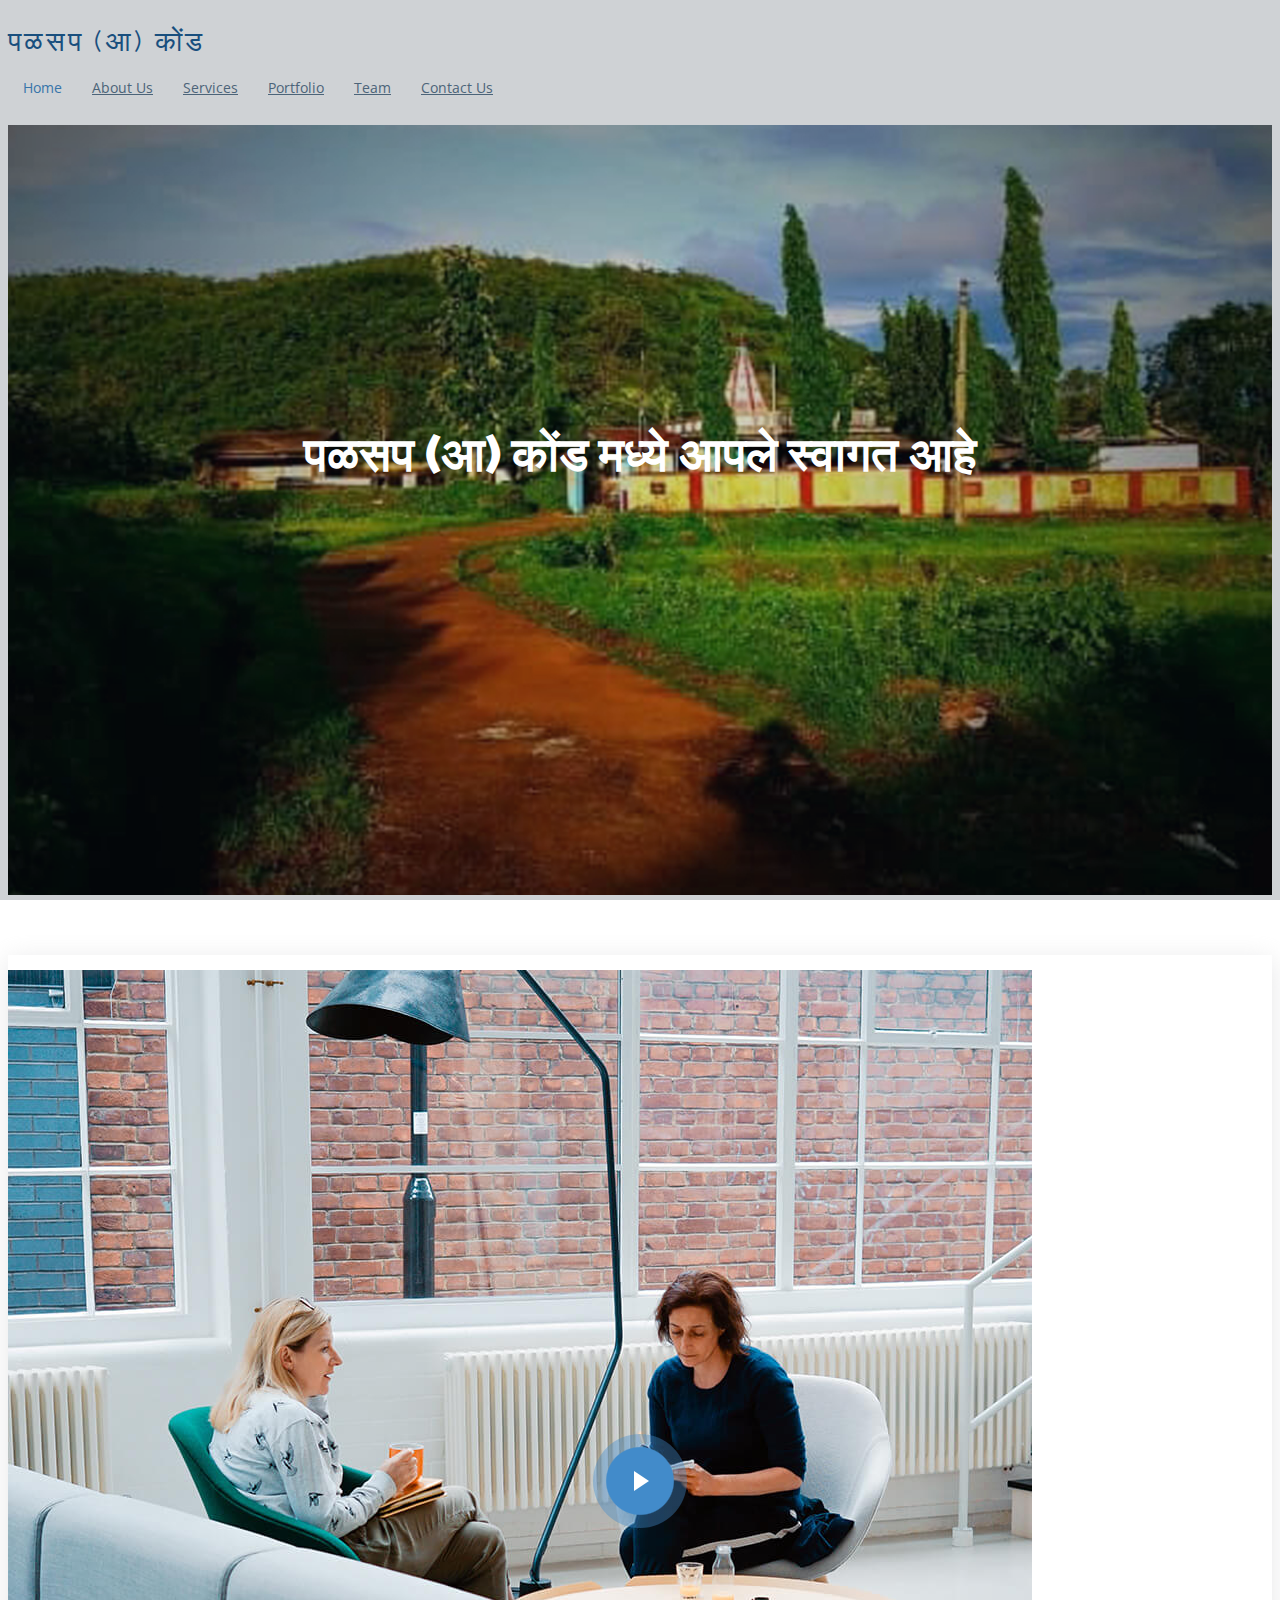
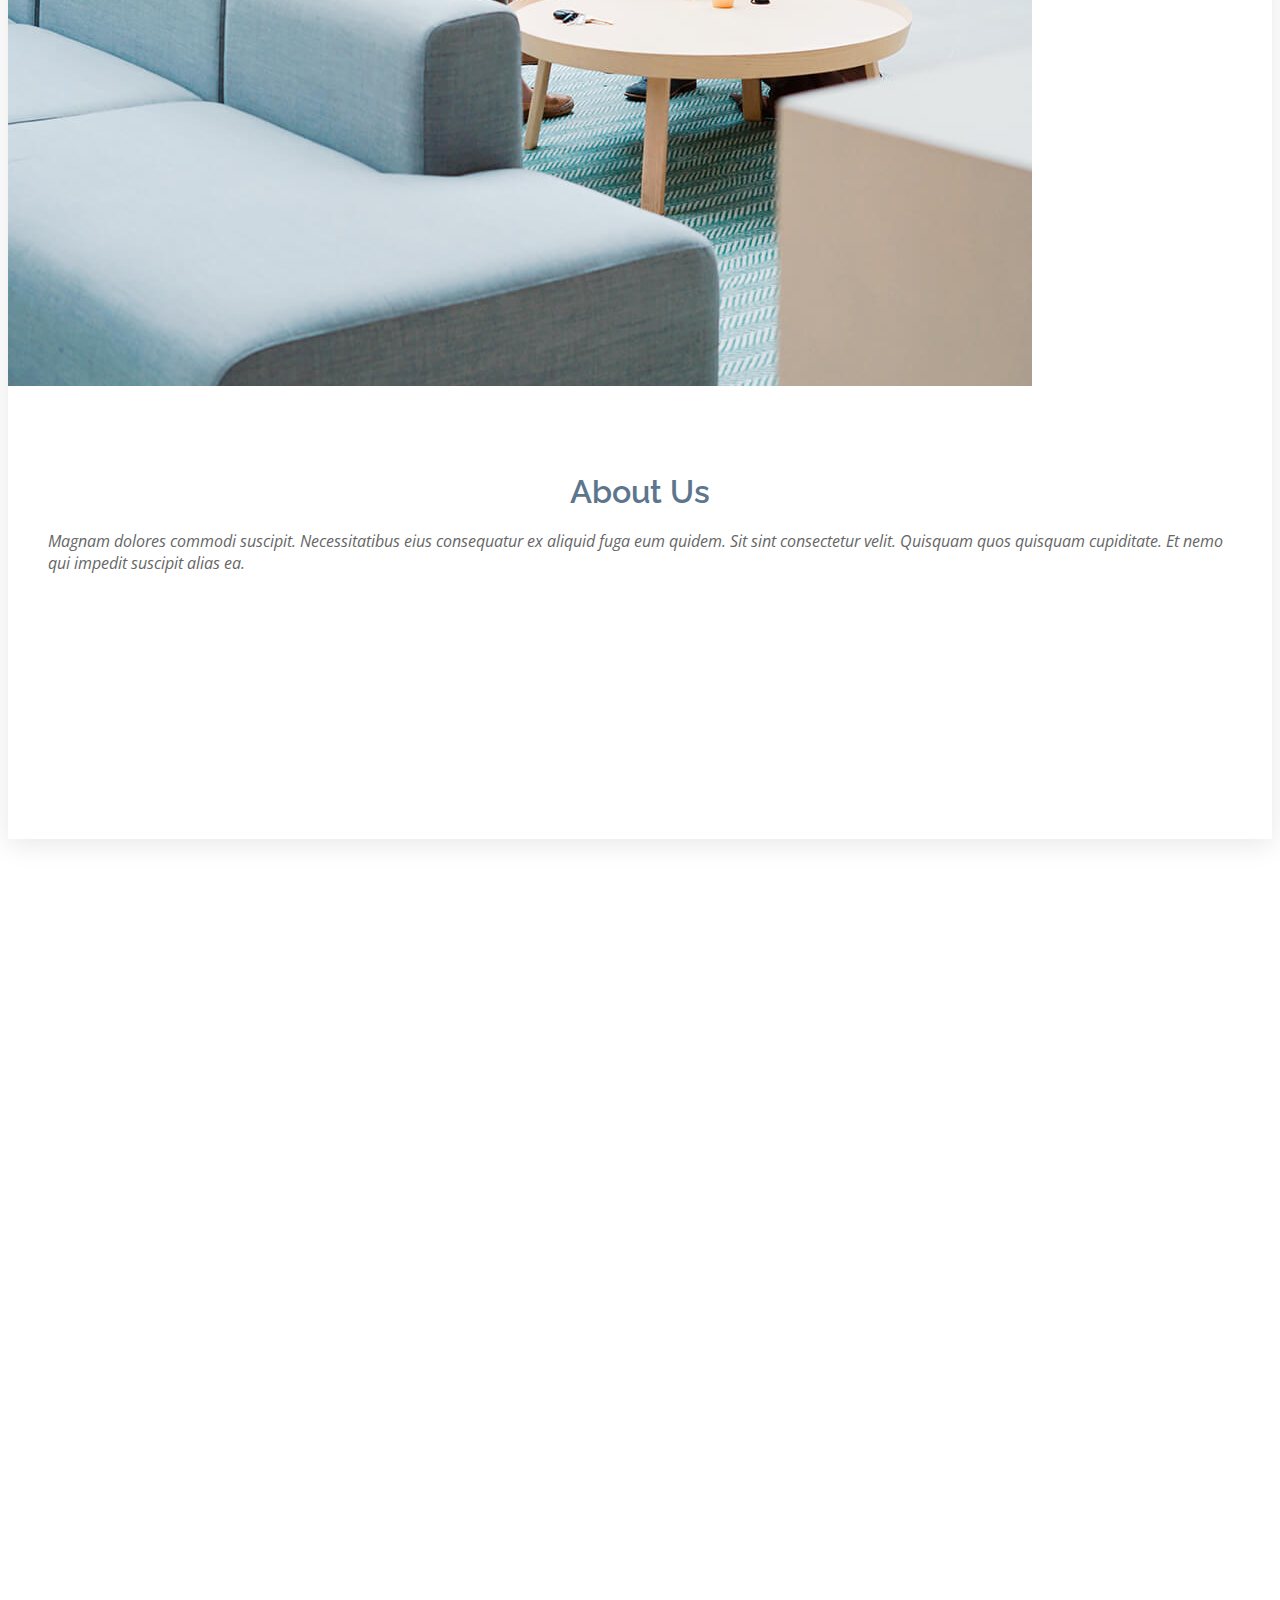
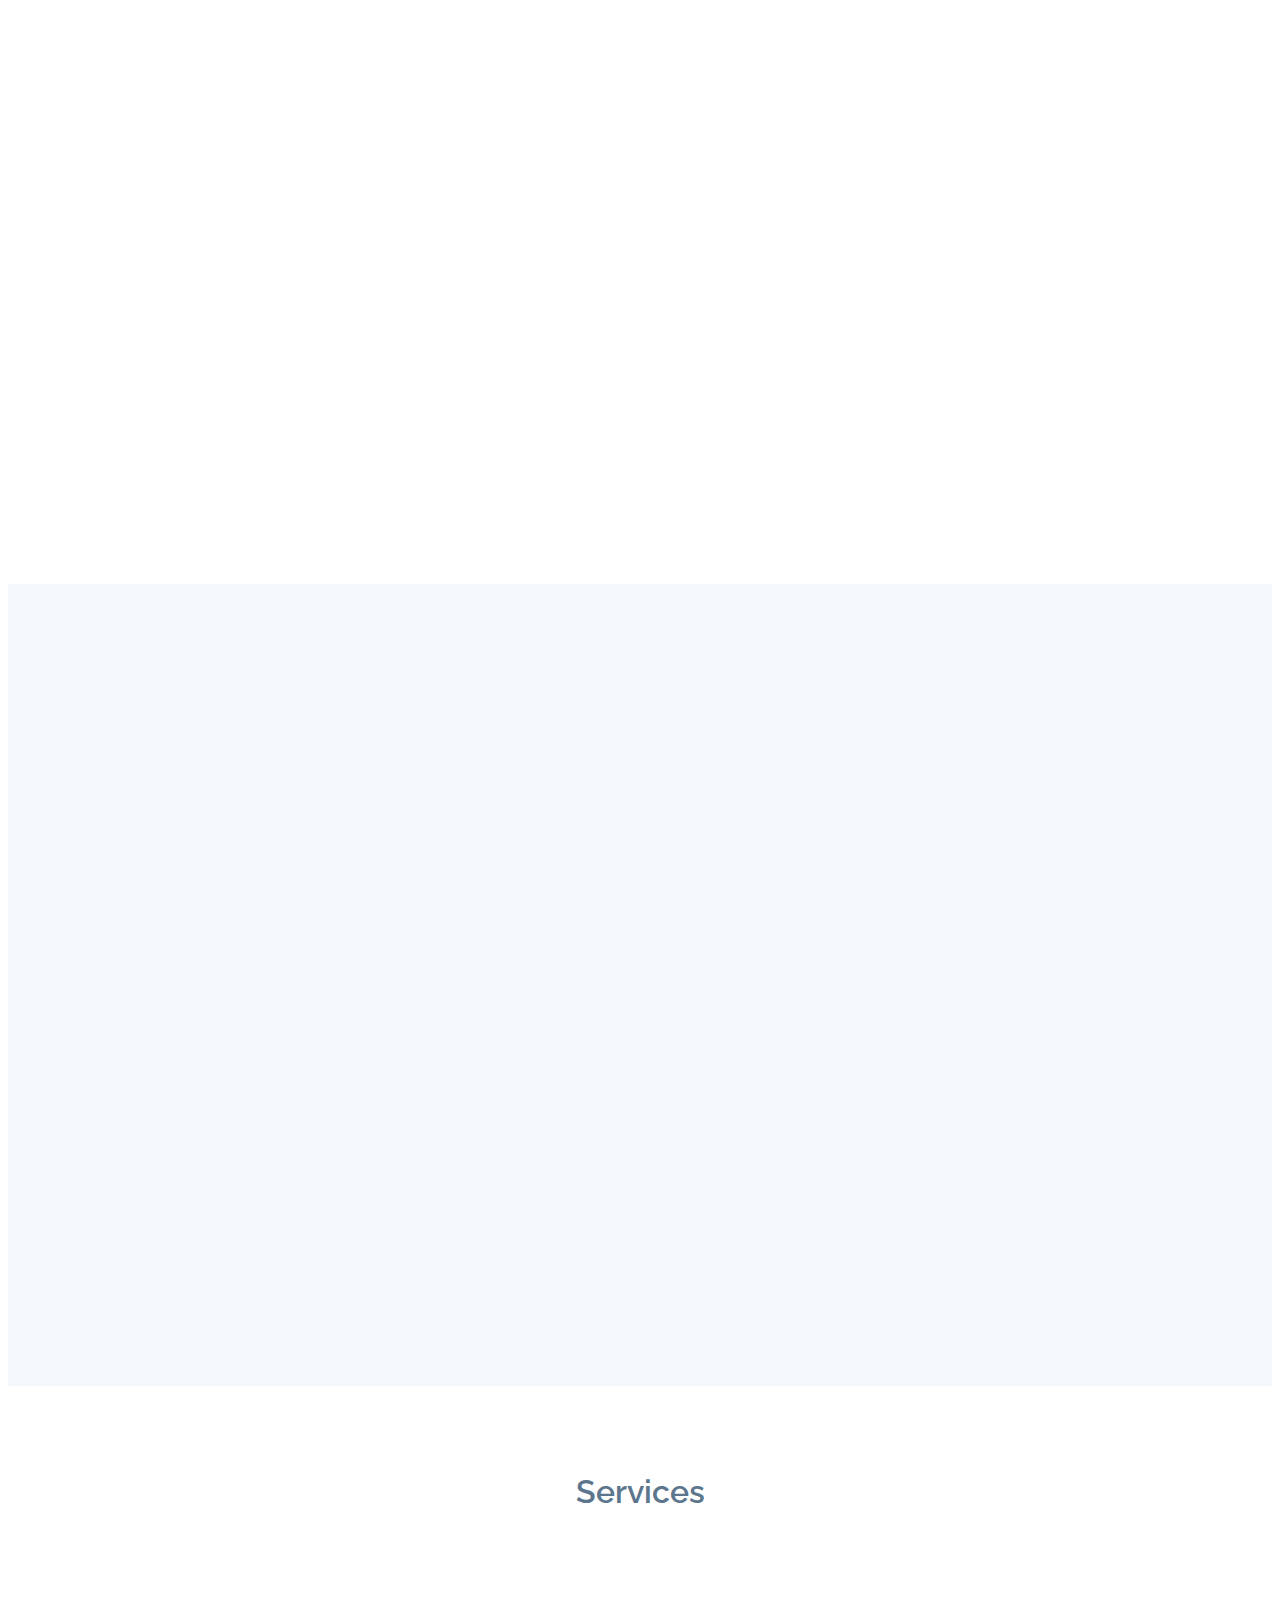
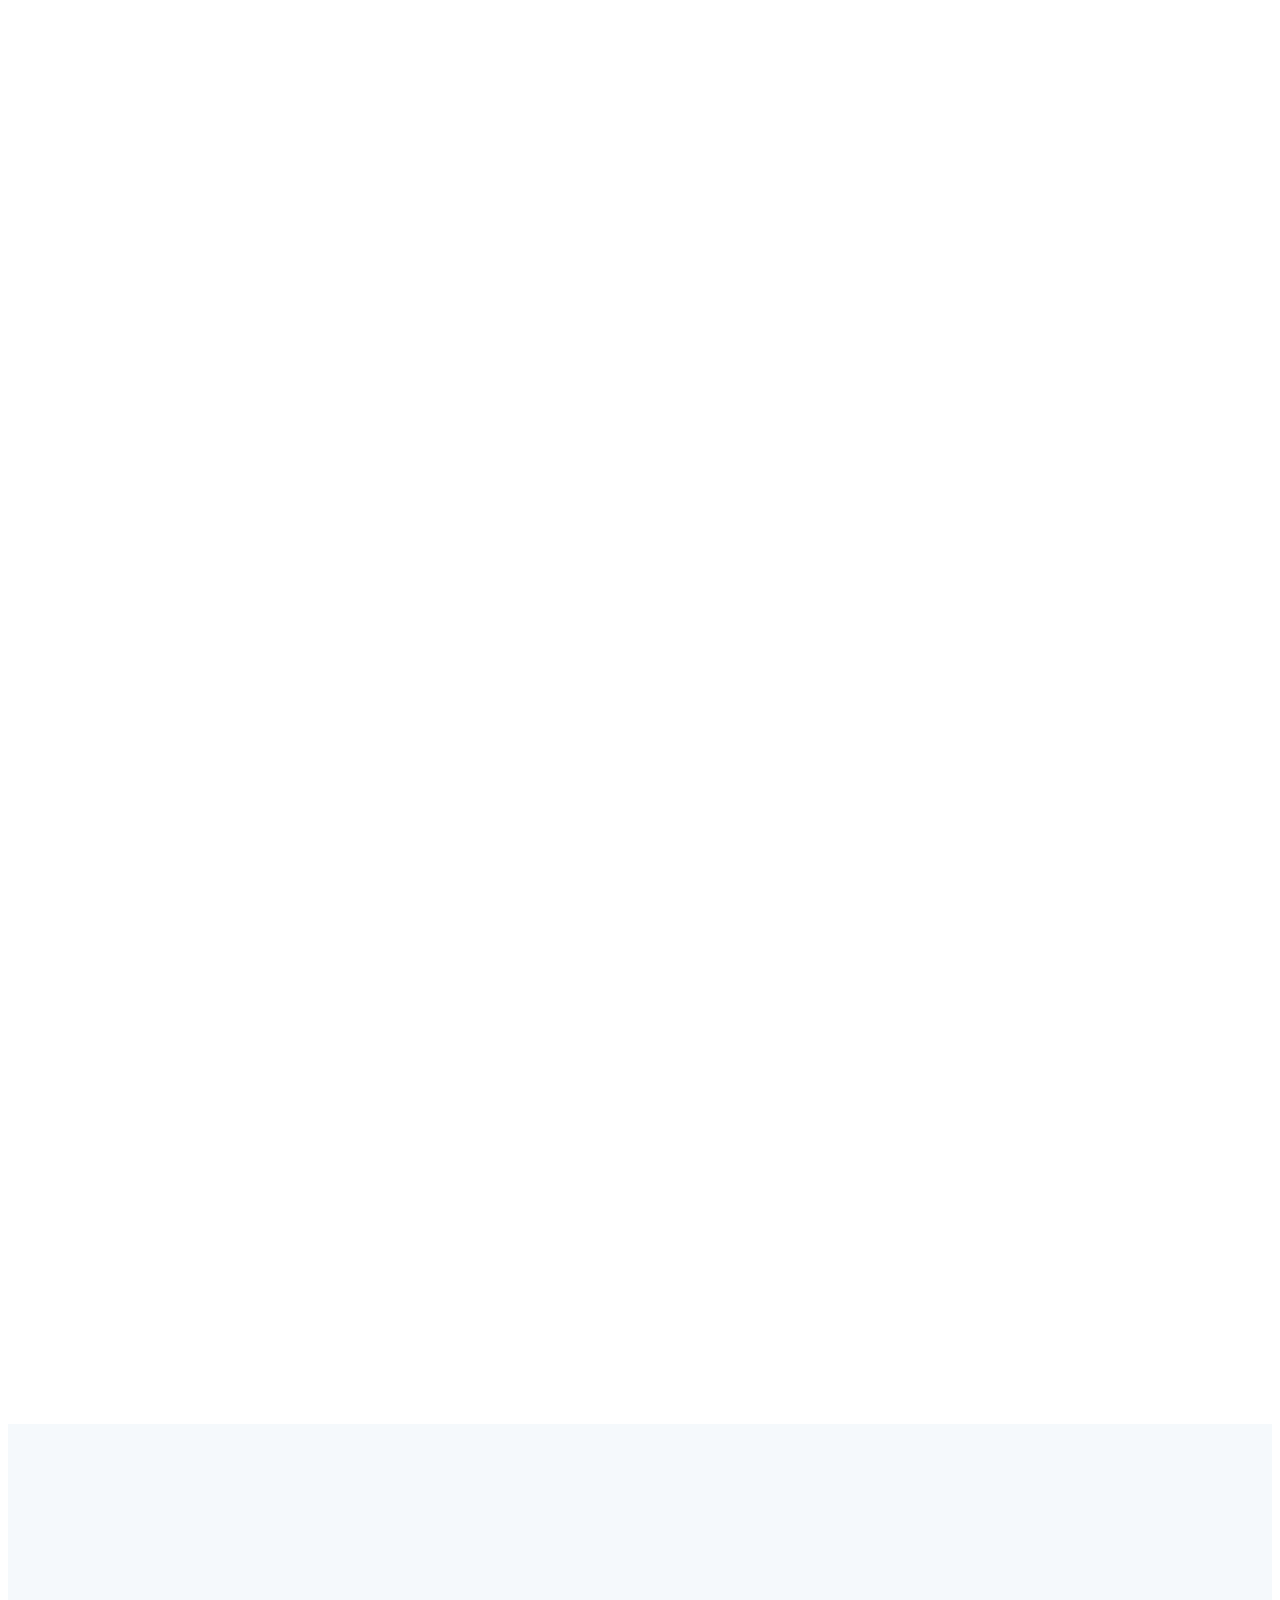
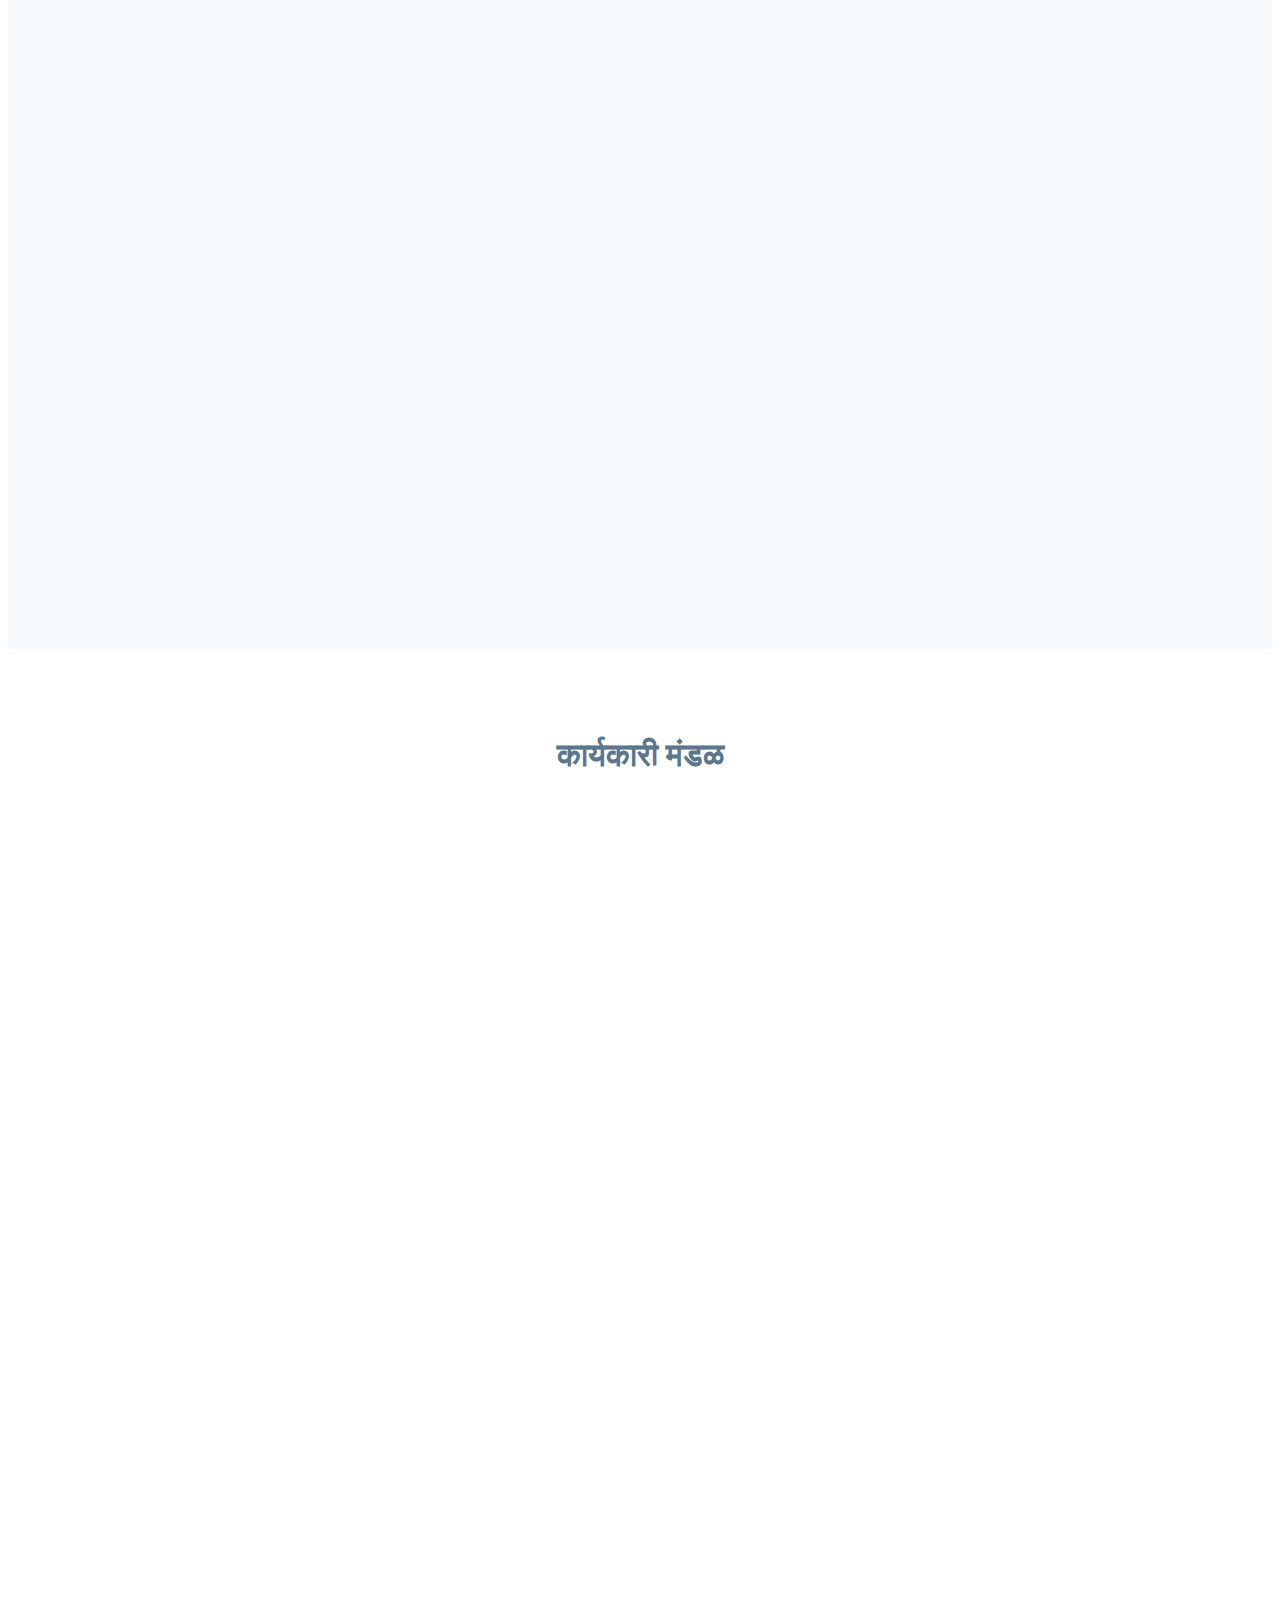
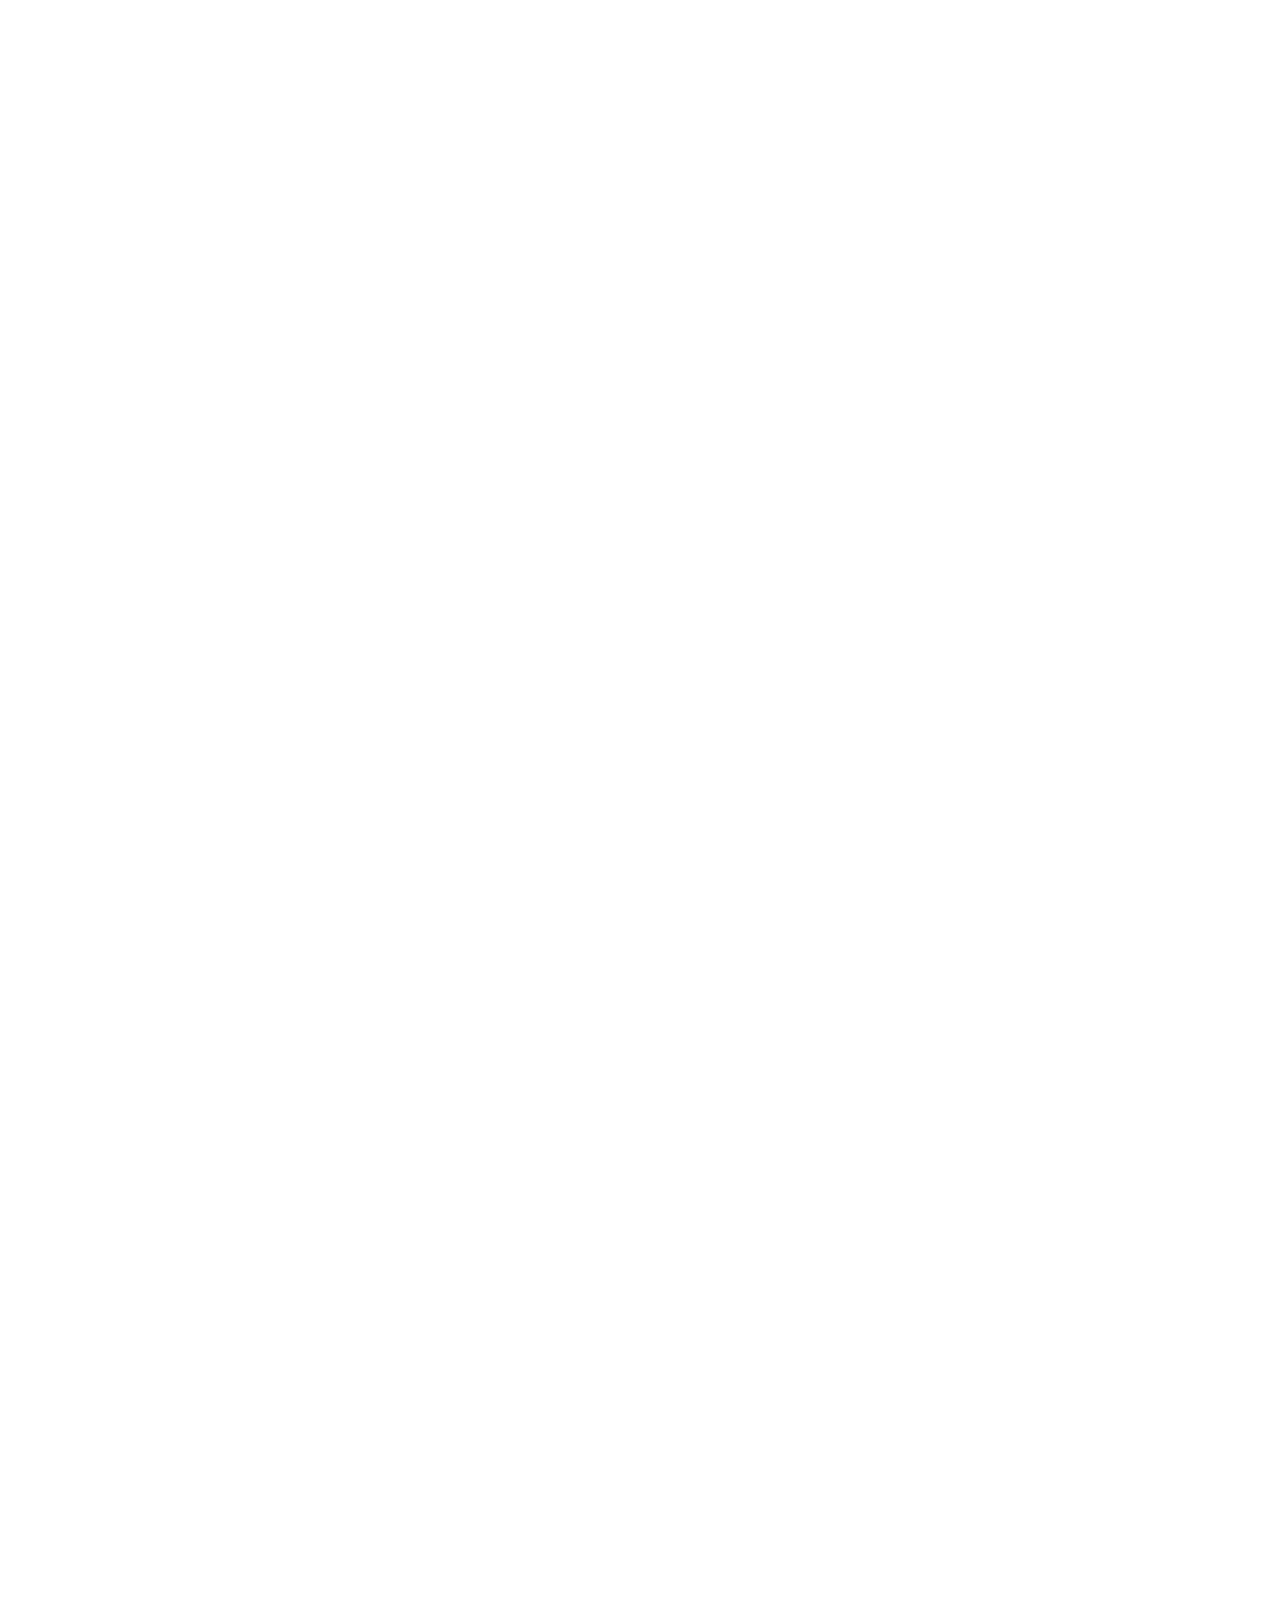
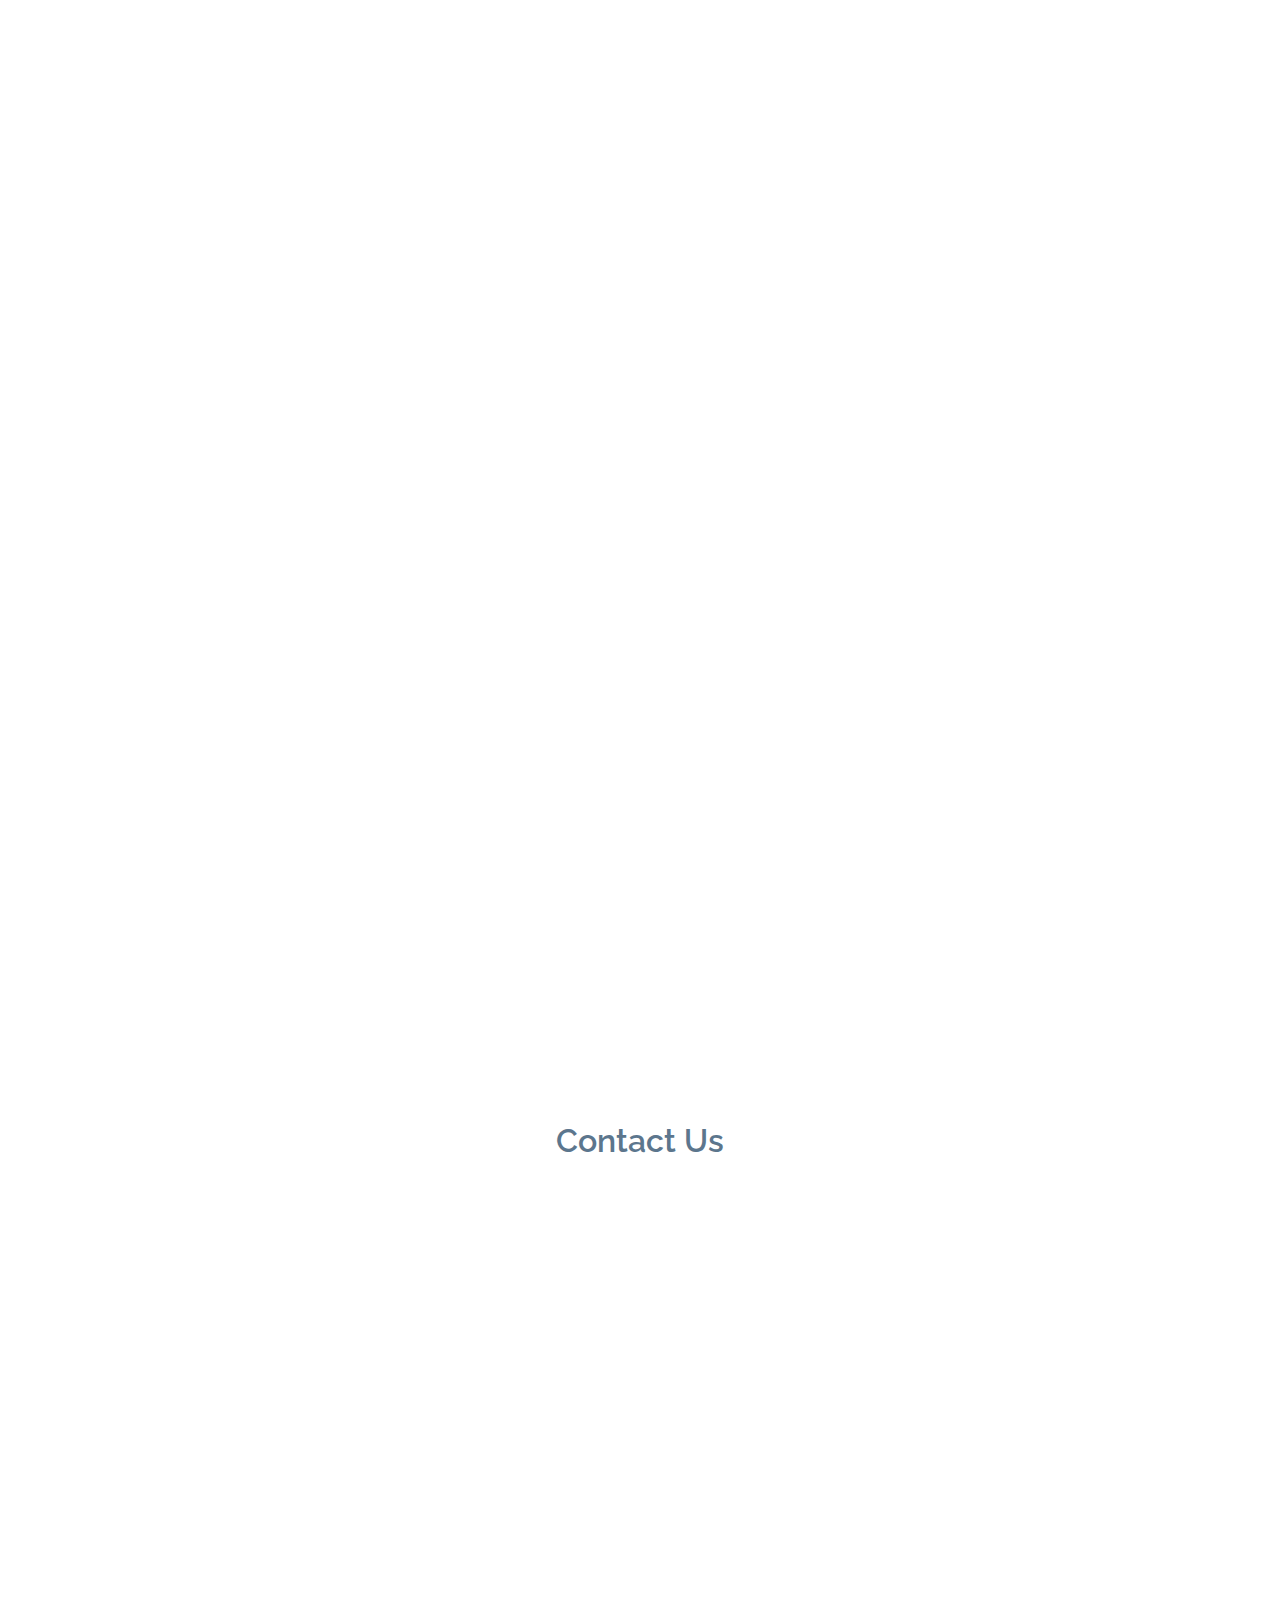
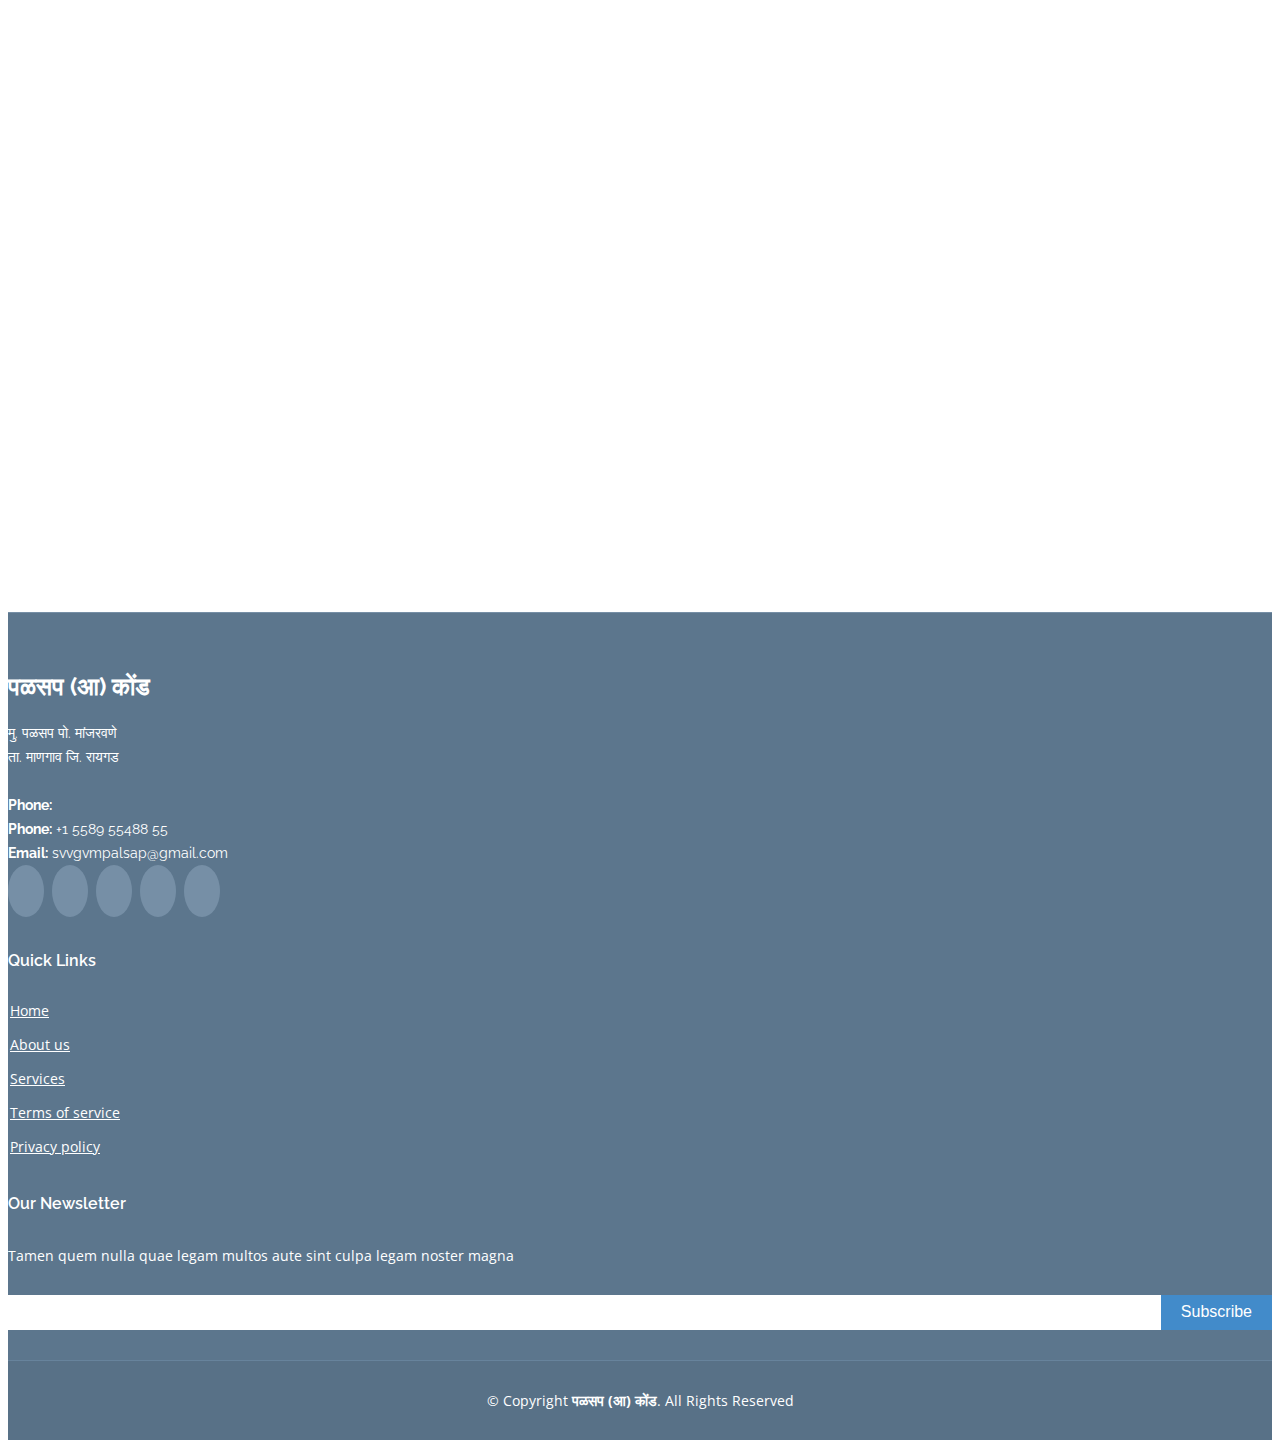
==== commit 01217708: "Merge branch 'master' of https://github.com/RiteshMenge/palsapkond" ====
--- a/index.html
+++ b/index.html
@@ -496,6 +496,7 @@
           <!-- <p>Magnam dolores commodi suscipit. Necessitatibus eius consequatur ex aliquid fuga eum quidem.</p> -->
         </div>
 
+
         <div class="row">		
 <div class="col-lg-3 d-flex align-items-stretch" data-aos="fade-up">
 		  
@@ -536,6 +537,49 @@
 			  <br>श्री. योगेश भिकू मेंगे...............(खजिनदार)<br>श्री. तुकाराम गणू पाखड.........(उपखजिनदार)<br>कु. विपुल लक्ष्मन मेंगे...........(सभासद)</p>
             </div>
           </div>
+
+        <div class="row">
+		
+		<div class="col-lg-3 d-flex align-items-stretch" data-aos="fade-up">
+            <div class="info-box">
+              <!-- <i class="bx bx-map"></i> -->
+              <h3>रजिस्टर मंडळ</h3>
+              <p></p>
+            </div>
+          </div>
+
+		   <div class="col-lg-3 d-flex align-items-stretch" data-aos="fade-up" data-aos-delay="100">
+            <div class="info-box">
+              <!-- <i class="bx bx-envelope"></i> -->
+              <h3>मुंबई मंडळ</h3>
+              <p STYLE="text-align:left;margin-left:6%">श्री. वसंत बाबाजी कदम.................(अध्यक्ष)<br>श्री. संतोष बाबाजी  भाणसे.............(उपाध्यक्ष)<br>श्री. अनेश  पांडुरंग खेडेकर...........(सेक्रेटरी)<br>श्री. सुरज  सुरेश इंगळे...............(उपसेक्रेटरी)<br>श्री. राजेश दगडू भारशिंग..........(खजिनदार)
+			  <br>श्री. अनिकेत बाबुराव पाखड...(उपखजिनदार)<br>श्री. गणेश गणपत पवार....(हिशोब तपासणीस)<br>श्री. रमेश  गणू  पाखड...................(कार्याध्यक्ष)<br>श्री. जयवंत  दगडू  भारशिंग....(प्रमुख सल्लगार)<br>श्री. अनिल कानू  केंबले.................(सल्लगार)<br>श्री. सुभाष श्रीपत मोरे...................(सल्लगार)
+			  <br>श्री. राजाराम  गणपत म्हांदळेकर....(सल्लगार)<br>श्री. सुरेश  दगडू भारशिंग...............(सल्लगार)<br>श्री. संदीप  तुकाराम  काटकर.............(सदस्य)<br>श्री. नितेश  बाळाराम म्हांदळेकर........(सदस्य)<br>श्री. सिद्धेश  सुधाकर  करबेळे..............(सदस्य)<br>श्री. अल्पेश  मधुकर  तांबिटकर...........(सदस्य)</p>
+            </div>
+          </div>
+		  
+          <div class="col-lg-3 d-flex align-items-stretch" data-aos="fade-up" data-aos-delay="200">
+            <div class="info-box">
+              <!-- <i class="bx bx-envelope"></i> -->
+              <h3>ग्रामस्थ मंडळ</h3>
+              <p STYLE="text-align:left;margin-left:6%">श्री. गणपत महादेव मेंगे.............(अध्यक्ष)<br>श्री. सुरेश लक्ष्मन इंगळे.............(उपाध्यक्ष)<br>श्री. लक्ष्मन कानू केंबले.............(सेक्रेटरी)<br>श्री. सुरेश  सूडक्या  मेंगे.............(उपसेक्रेटरी)<br>श्री. कानू धर्माजी केंबळे............(खजिनदार)<br>श्री. अशोक नथुराम नलावडे....(उपखजिनदार)
+			  <br>श्री. भिकू महादेव पिंनगे..................(पुजारी)<br>श्री. प्रविण नारायण पिंनगे................(सदस्य)<br>श्री. तुकाराम दाजी काटकर..............(सदस्य)<br>श्री. श्रीपत धोंडू मोरे........................(सदस्य)<br>श्री. सुनील महीपत मेंगे....................(सदस्य)<br>श्री. महीपत अर्जुन मेंगे....................(सदस्य)<br>श्री. नथुराम  गोविंद  शिंदे..................(सदस्य)<br>श्री. राम  कानू  केंबळे.......................(सदस्य)</p>
+            </div>
+          </div>
+
+          <div class="col-lg-3 d-flex align-items-stretch" data-aos="fade-up" data-aos-delay="300">
+            <div class="info-box ">
+              <!-- <i class="bx bx-phone-call"></i> -->
+              <h3>महिला मंडळ</h3>
+			  <!-- <div >सौ. मनिषा महिंद्र खाडे  (अध्यक्ष)  </div> -->
+			   <!-- <div>सौ. सुजाता यशवंत तांबिटकर  </div> -->
+              <p STYLE="text-align:left;margin-left:6%">सौ. मनिषा महिंद्र खाडे..............(अध्यक्ष) <br>सौ. सुजाता यशवंत तांबिटकर....(उपाध्यक्ष)<br>सौ. सुषमा सुरेश इंगळे.............(खजिनदार)<br>सौ. शुभांगी सुभाष मोरे...........(उपखजिनदार)<br>सौ. सुप्रिया संतोष म्हांदळेकर.....(सेक्रेटरी)
+			  <br>सौ. अंजली अनिल केंबळे..........(उपसेक्रेटरी)<br>सौ. प्रतिभा तुकाराम पाखड.......(कार्याध्यक्ष)<br>सौ. लिना लक्ष्मन केंबळे.................(सदस्य)<br>सौ. रेणुका यशवंत म्हांदळेकर........(सदस्य)<br>सौ. अपर्णा अंनत काटकर.............(सदस्य)
+			  <br>सौ. कोमल कल्पेश कदम..............(सदस्य)<br>सौ. प्रमिला रमेश पाखड................(सदस्य)<br>सौ. रंजिता गणपत तांबिटकर.........(सदस्य)<br>सौ. वनिता वसंत कदम..................(सदस्य)</p>
+            </div>
+          </div>
+		
+
           <!-- <div class="col-xl-3 col-lg-4 col-md-6" data-aos="fade-up"> -->
             <!-- <div class="member"> -->
               <!-- <div class="pic"><img src="assets/img/team/team-1.jpg" class="img-fluid" alt=""></div> -->
@@ -744,7 +788,11 @@
             <p>
 				मु. पळसप  पो. मांजरवणे  <br>
 				ता. माणगाव जि. रायगड<br><br>
+
               <strong>Phone:</strong> <br>
+
+              <strong>Phone:</strong> +1 5589 55488 55<br>
+
               <strong>Email:</strong> svvgvmpalsap@gmail.com<br>
             </p>
             <div class="social-links mt-3">
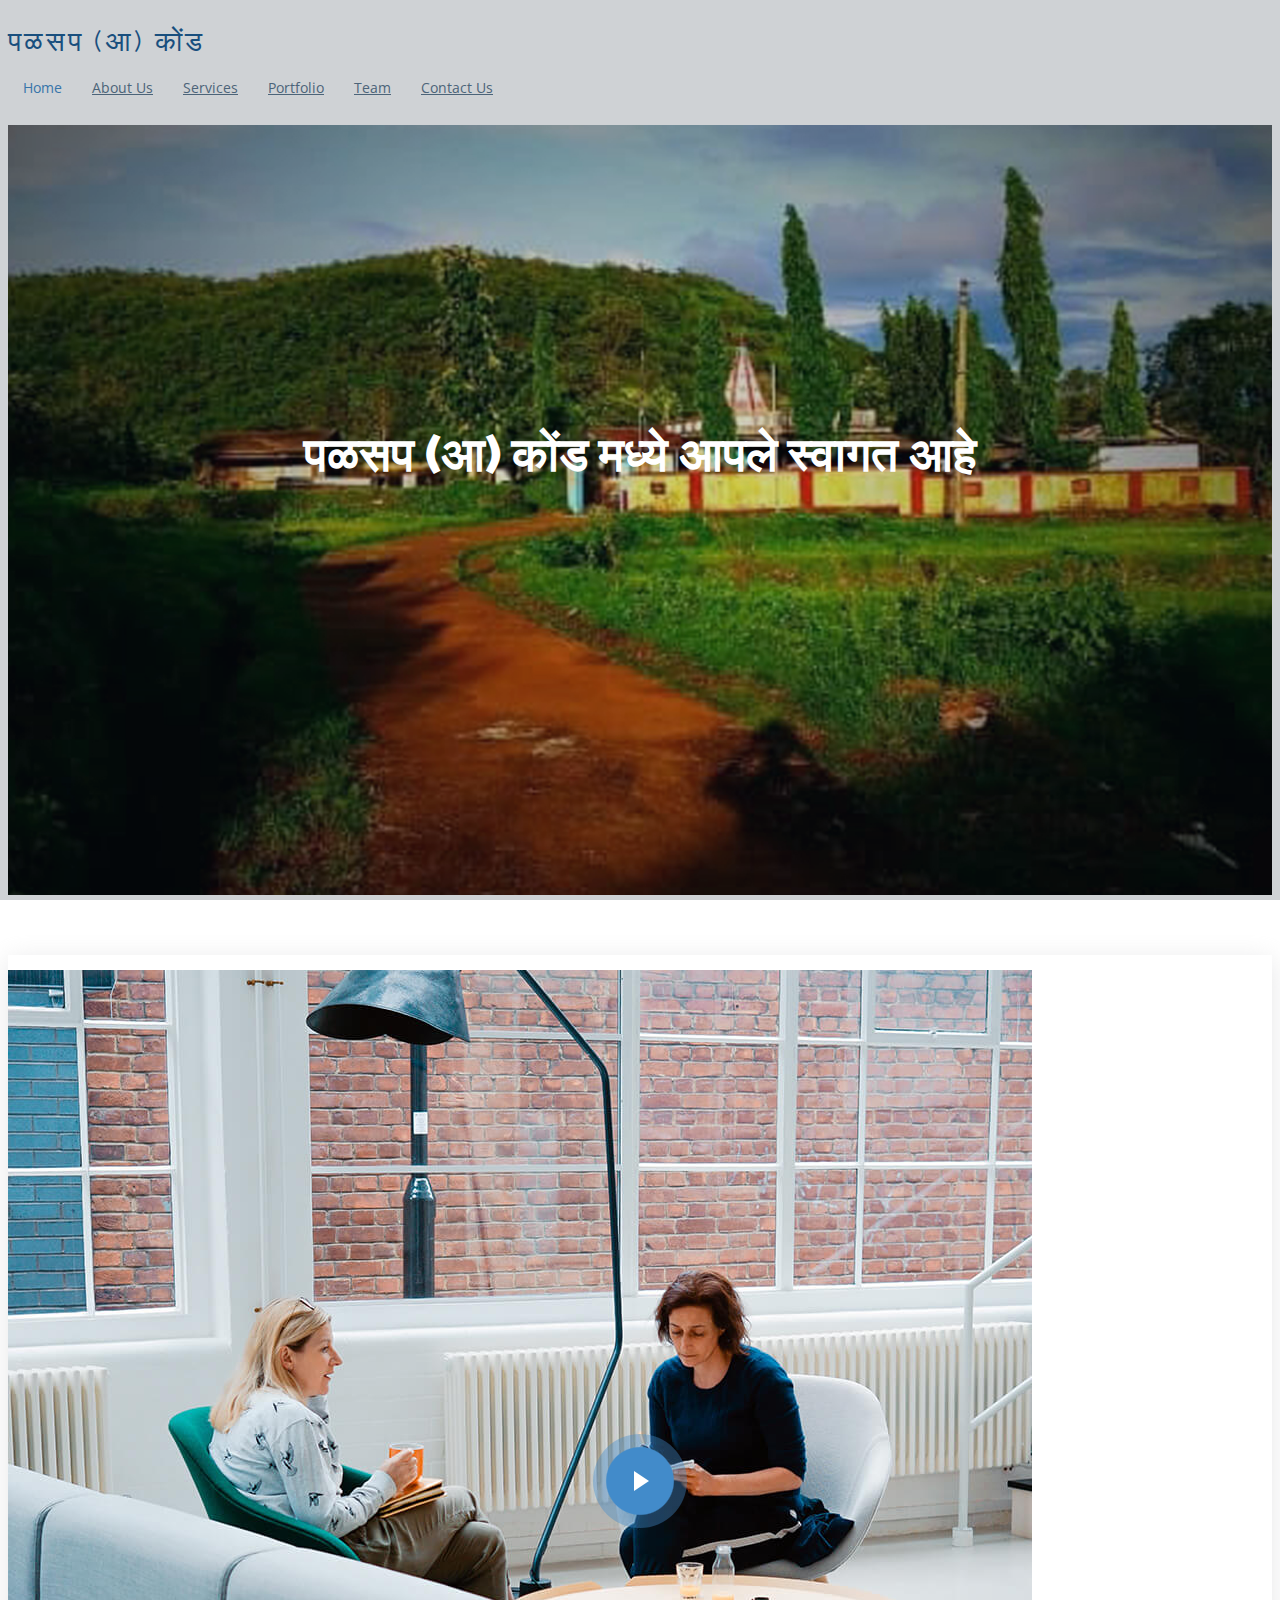
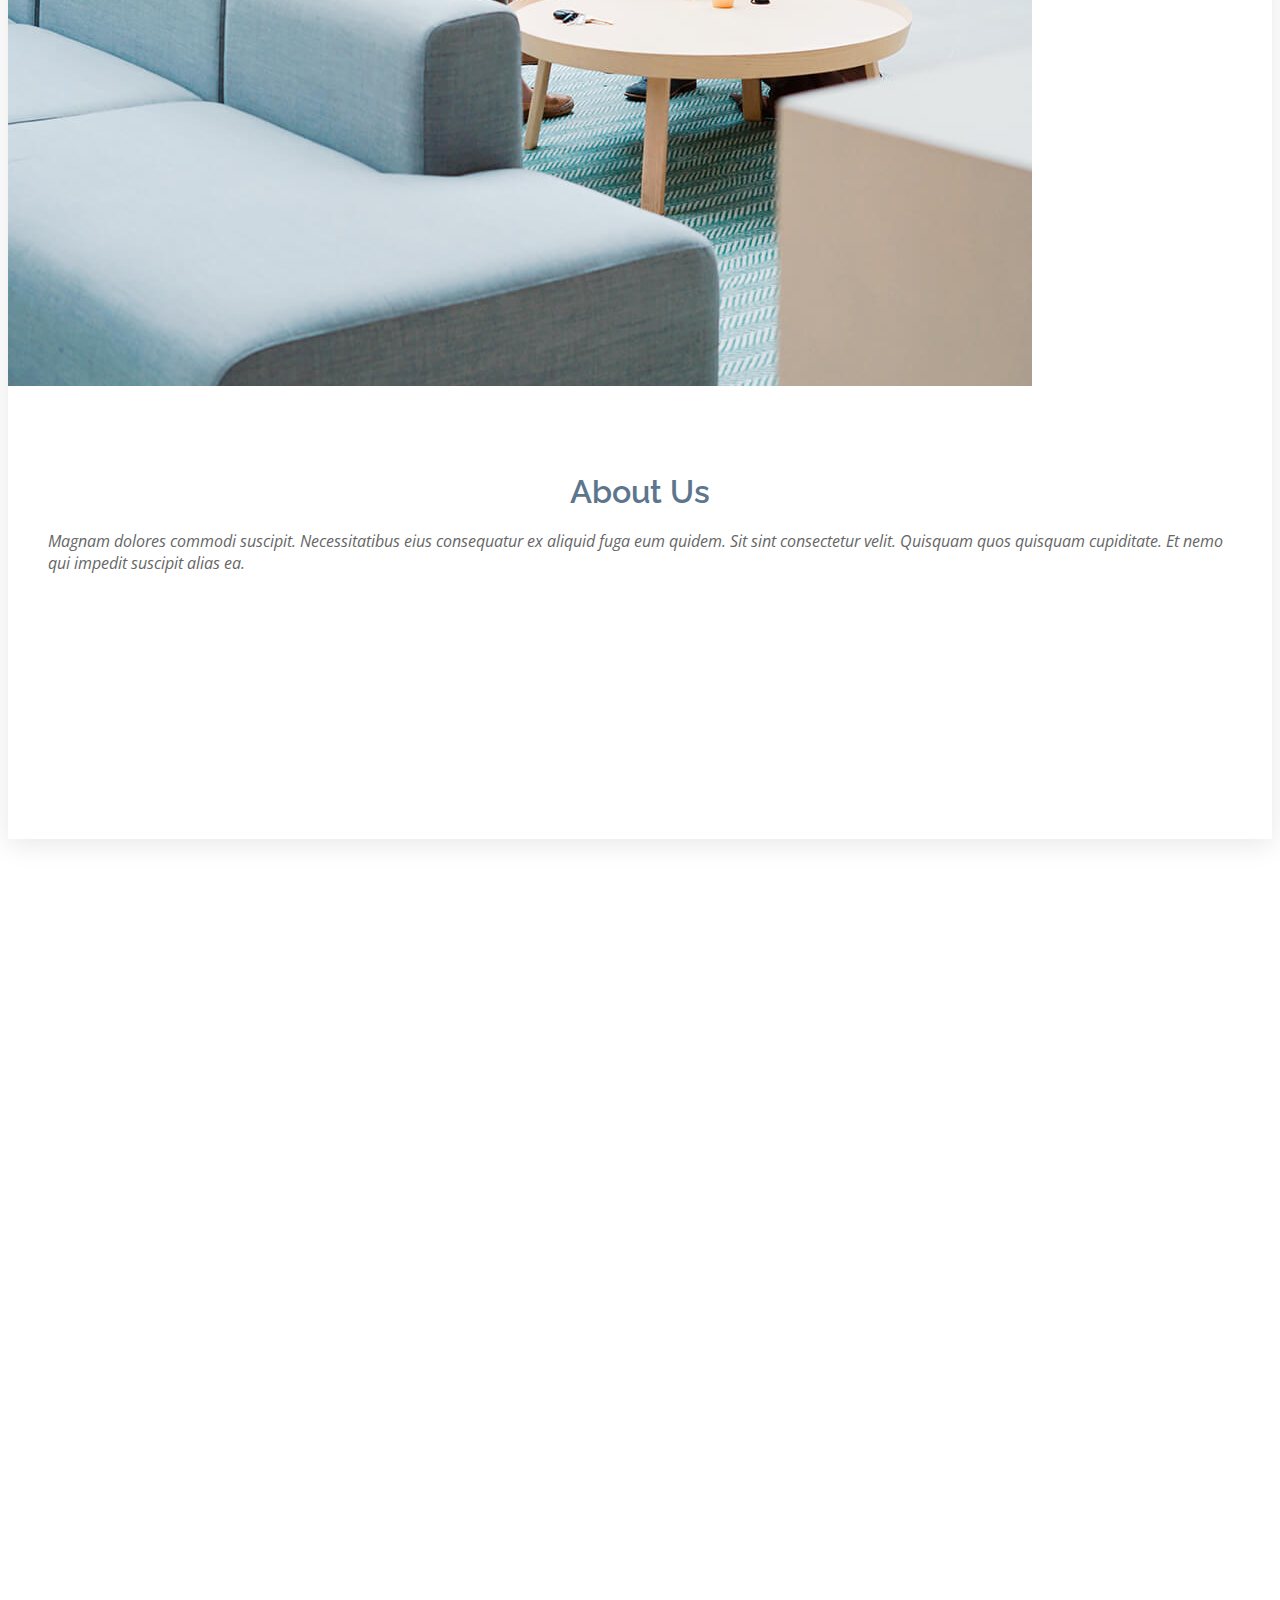
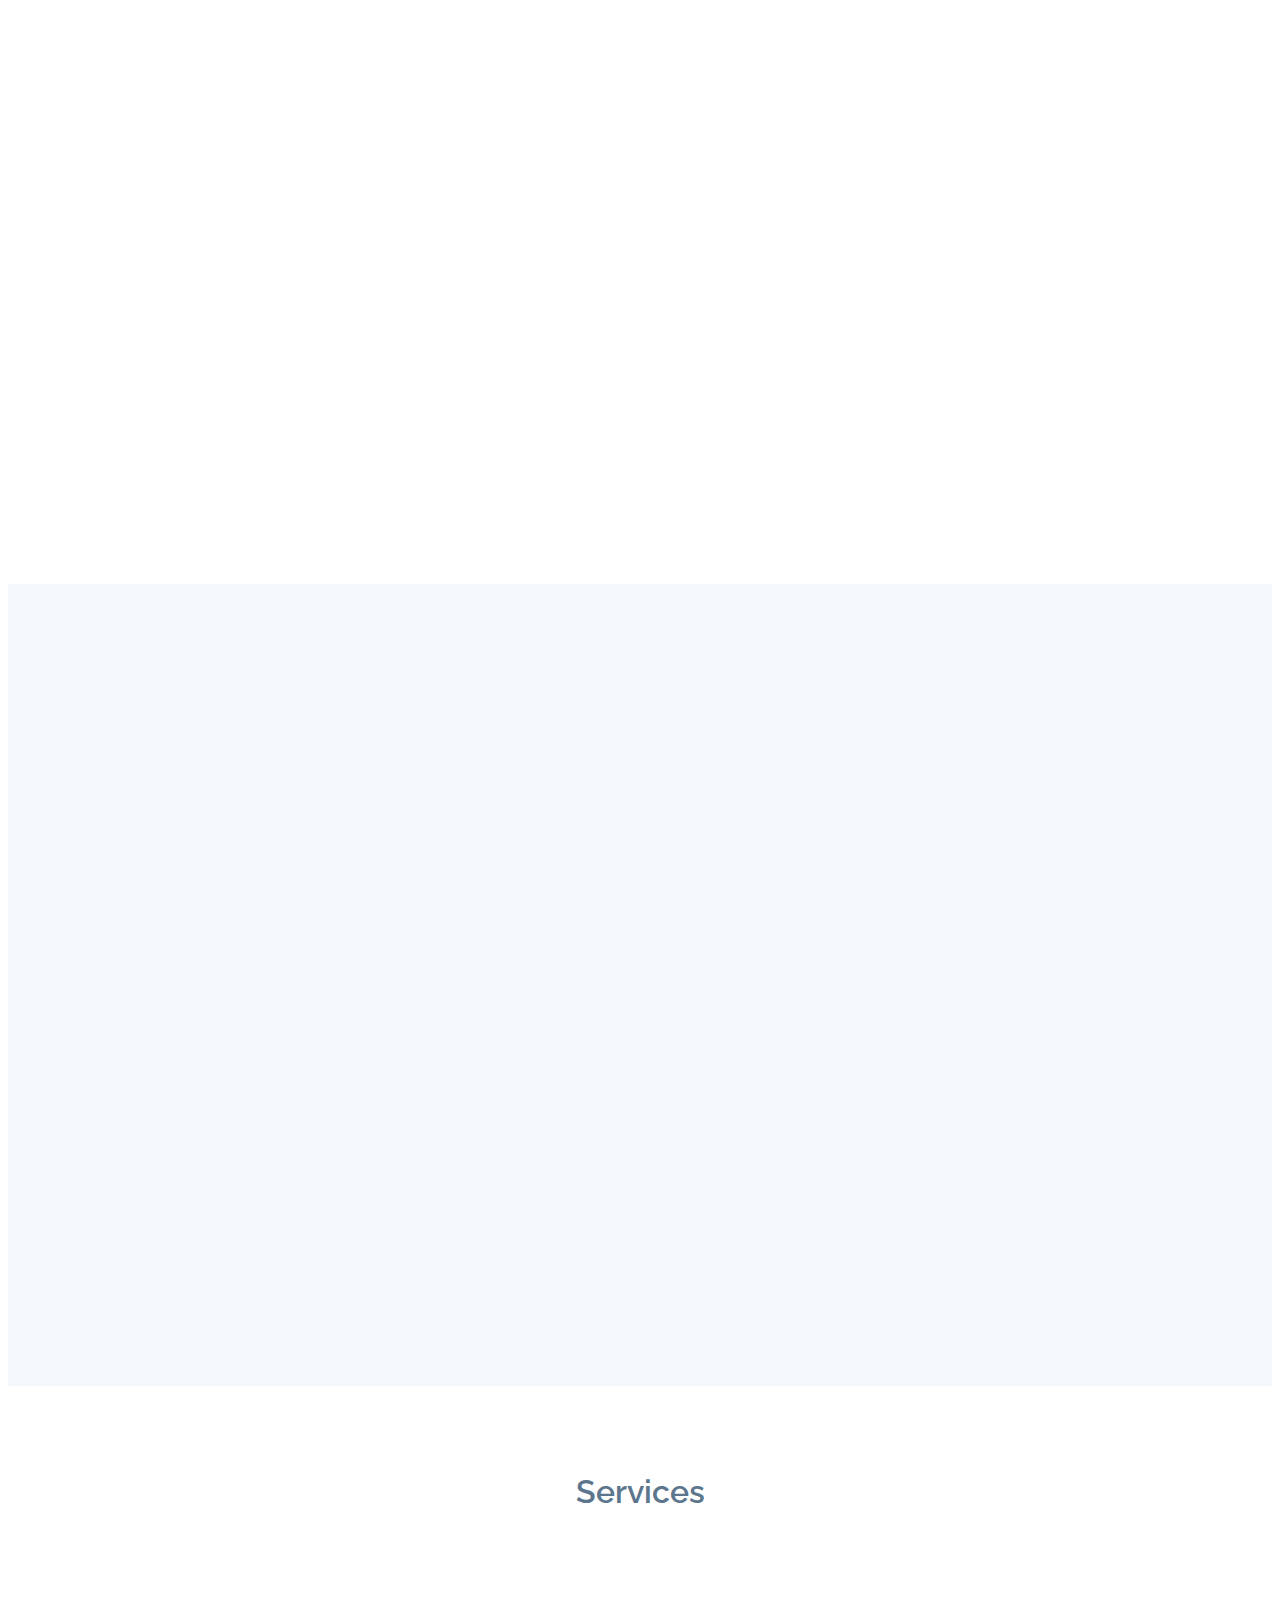
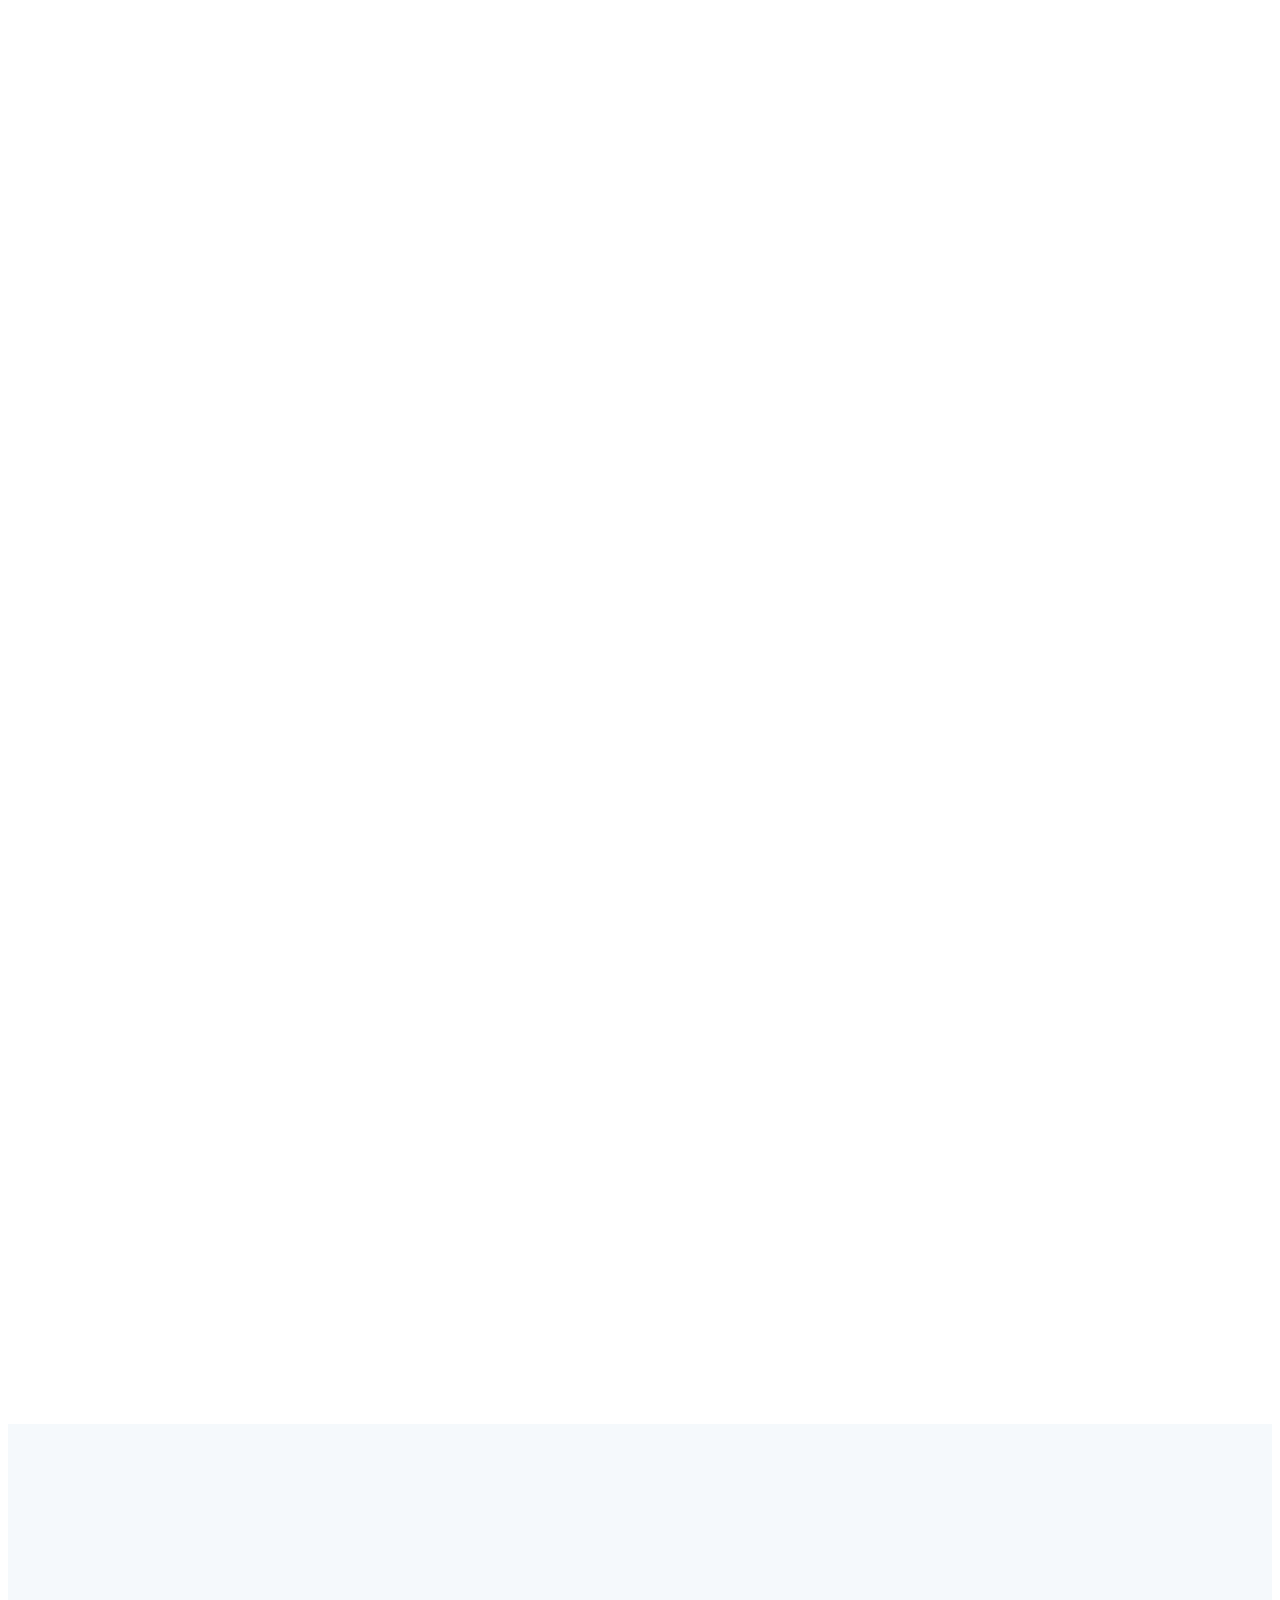
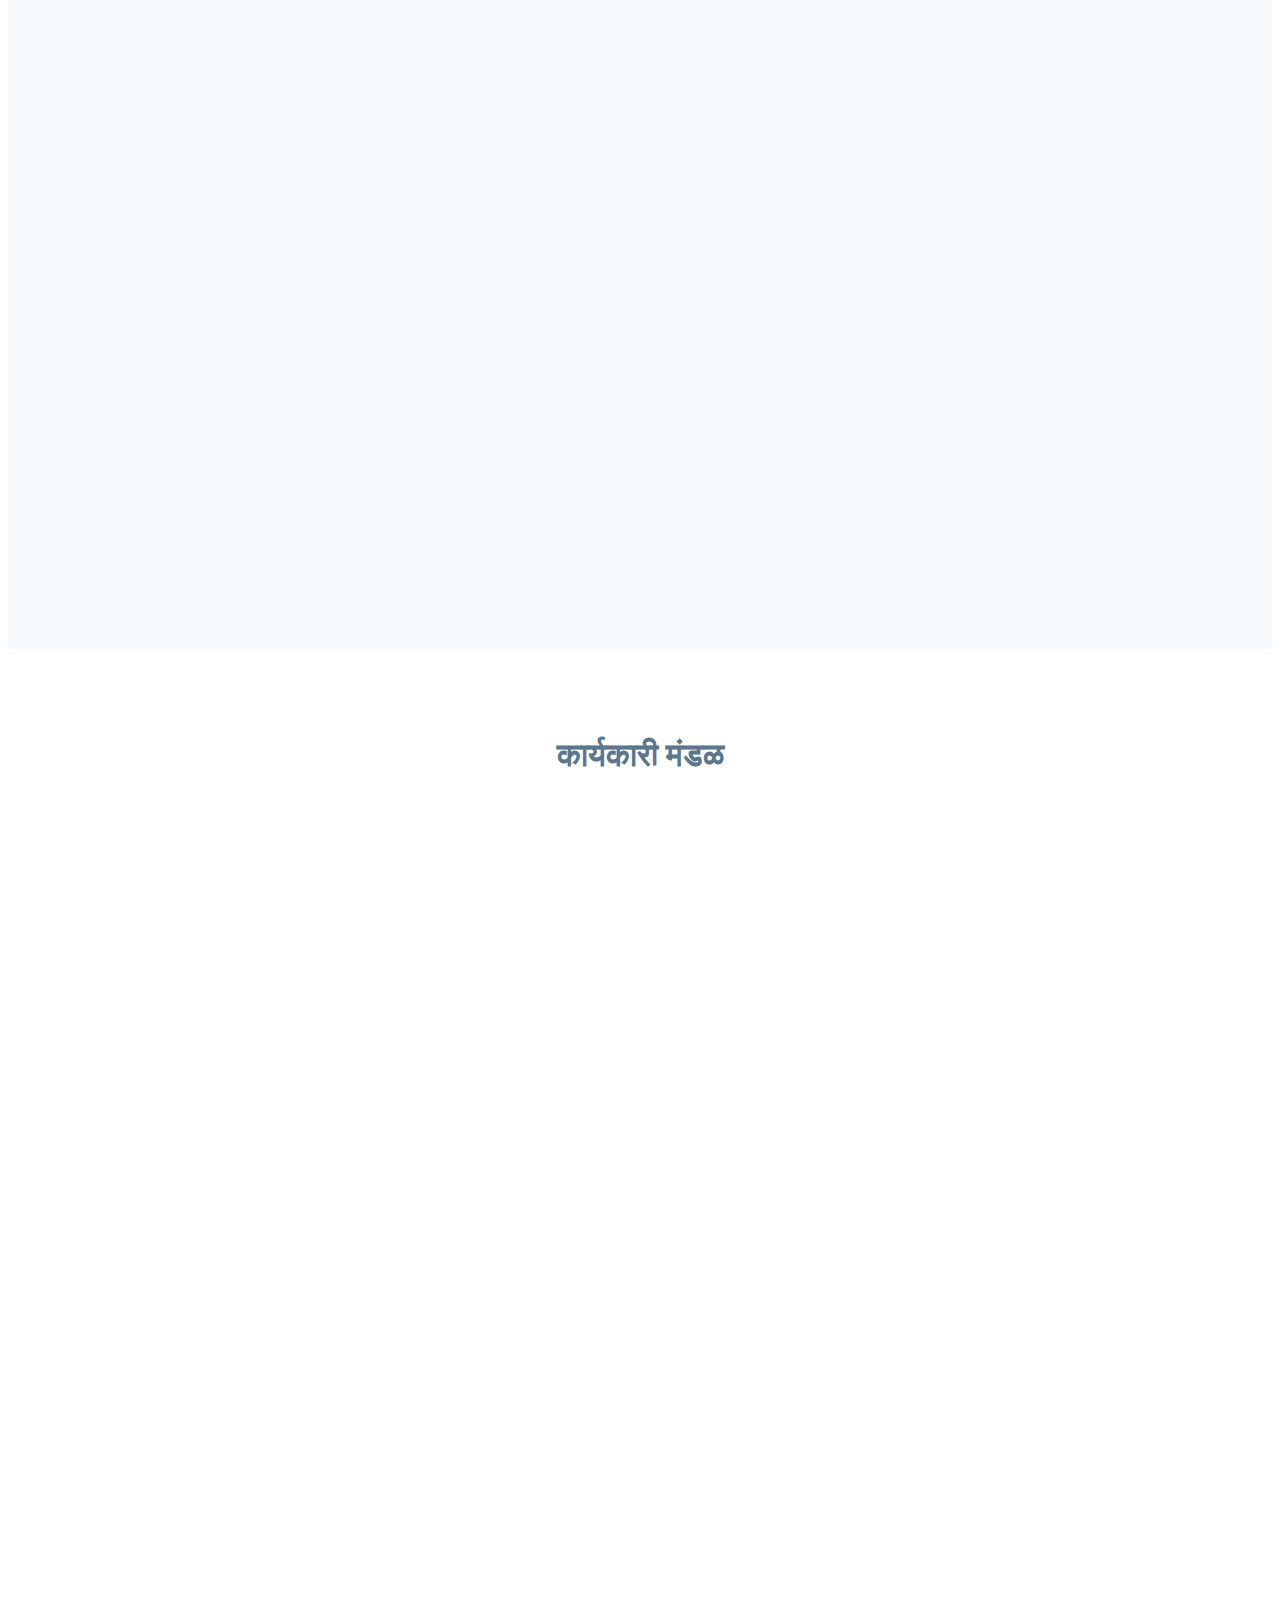
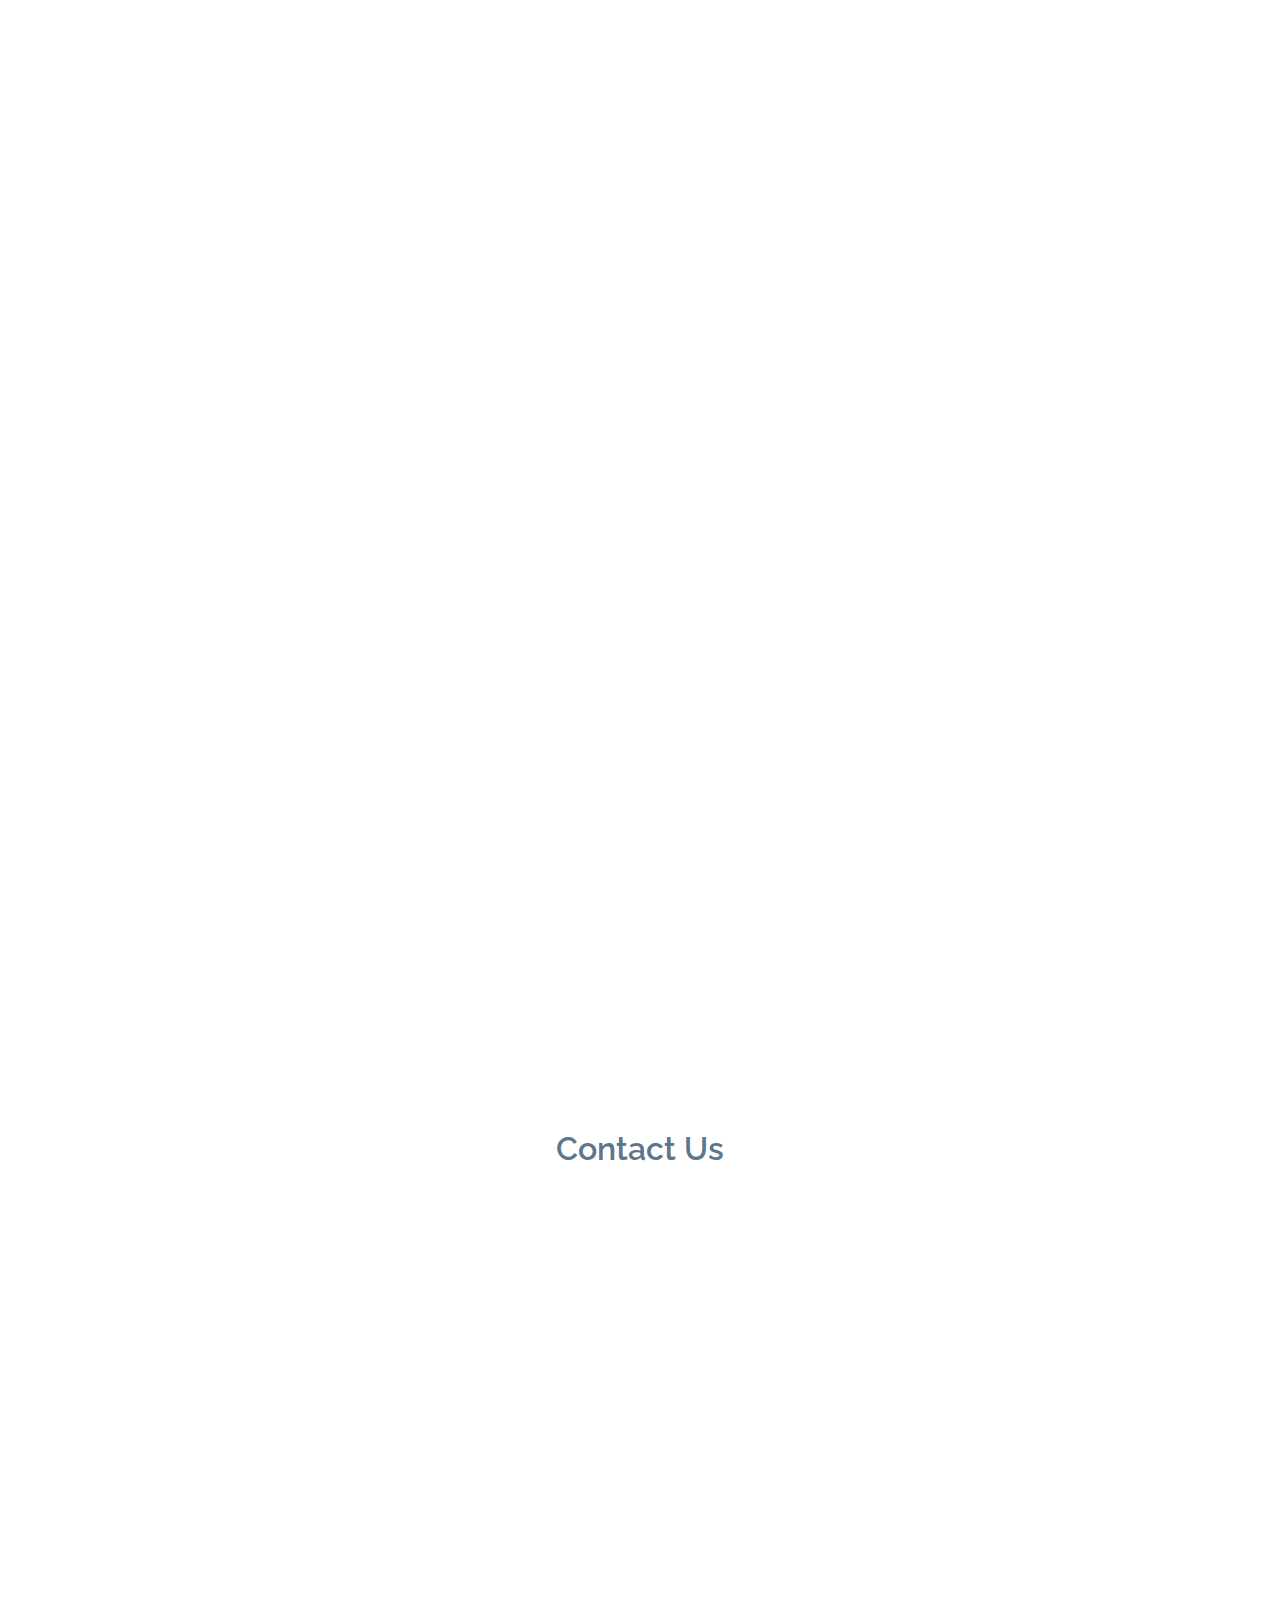
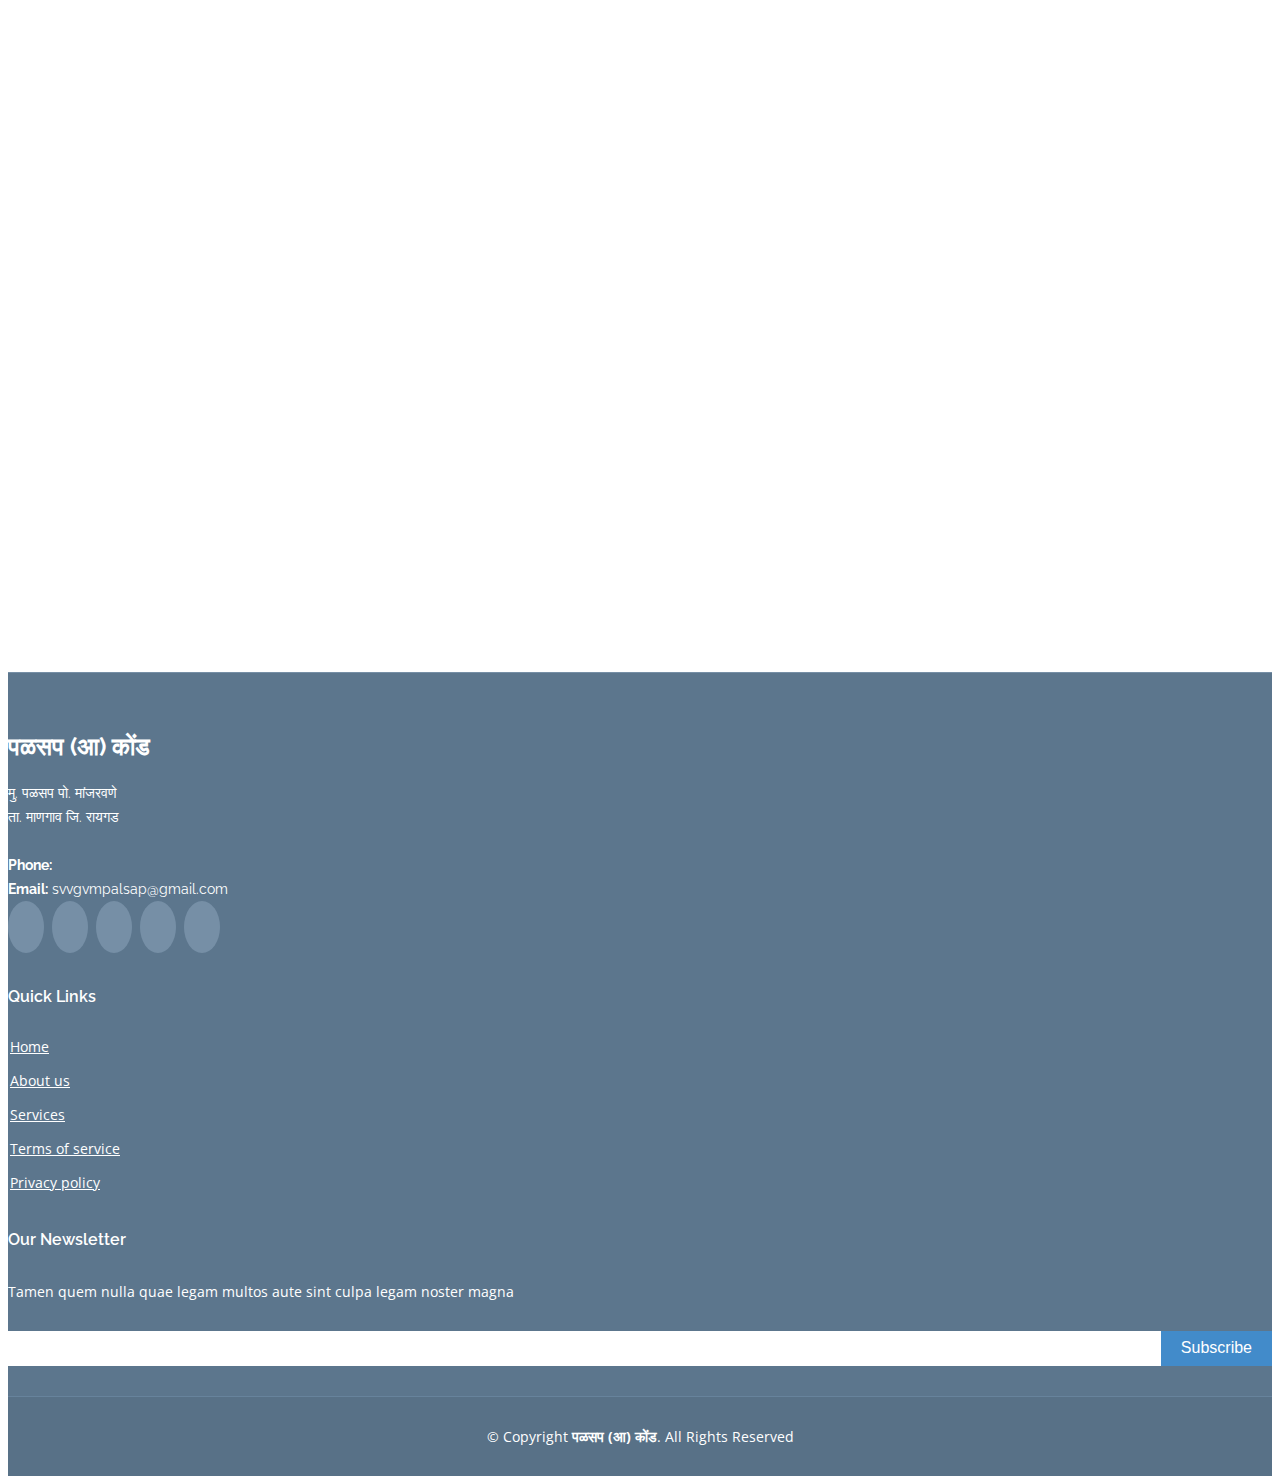
==== commit 7775790f: "phone updated" ====
--- a/index.html
+++ b/index.html
@@ -496,7 +496,6 @@
           <!-- <p>Magnam dolores commodi suscipit. Necessitatibus eius consequatur ex aliquid fuga eum quidem.</p> -->
         </div>
 
-
         <div class="row">		
 <div class="col-lg-3 d-flex align-items-stretch" data-aos="fade-up">
 		  
@@ -537,49 +536,6 @@
 			  <br>श्री. योगेश भिकू मेंगे...............(खजिनदार)<br>श्री. तुकाराम गणू पाखड.........(उपखजिनदार)<br>कु. विपुल लक्ष्मन मेंगे...........(सभासद)</p>
             </div>
           </div>
-
-        <div class="row">
-		
-		<div class="col-lg-3 d-flex align-items-stretch" data-aos="fade-up">
-            <div class="info-box">
-              <!-- <i class="bx bx-map"></i> -->
-              <h3>रजिस्टर मंडळ</h3>
-              <p></p>
-            </div>
-          </div>
-
-		   <div class="col-lg-3 d-flex align-items-stretch" data-aos="fade-up" data-aos-delay="100">
-            <div class="info-box">
-              <!-- <i class="bx bx-envelope"></i> -->
-              <h3>मुंबई मंडळ</h3>
-              <p STYLE="text-align:left;margin-left:6%">श्री. वसंत बाबाजी कदम.................(अध्यक्ष)<br>श्री. संतोष बाबाजी  भाणसे.............(उपाध्यक्ष)<br>श्री. अनेश  पांडुरंग खेडेकर...........(सेक्रेटरी)<br>श्री. सुरज  सुरेश इंगळे...............(उपसेक्रेटरी)<br>श्री. राजेश दगडू भारशिंग..........(खजिनदार)
-			  <br>श्री. अनिकेत बाबुराव पाखड...(उपखजिनदार)<br>श्री. गणेश गणपत पवार....(हिशोब तपासणीस)<br>श्री. रमेश  गणू  पाखड...................(कार्याध्यक्ष)<br>श्री. जयवंत  दगडू  भारशिंग....(प्रमुख सल्लगार)<br>श्री. अनिल कानू  केंबले.................(सल्लगार)<br>श्री. सुभाष श्रीपत मोरे...................(सल्लगार)
-			  <br>श्री. राजाराम  गणपत म्हांदळेकर....(सल्लगार)<br>श्री. सुरेश  दगडू भारशिंग...............(सल्लगार)<br>श्री. संदीप  तुकाराम  काटकर.............(सदस्य)<br>श्री. नितेश  बाळाराम म्हांदळेकर........(सदस्य)<br>श्री. सिद्धेश  सुधाकर  करबेळे..............(सदस्य)<br>श्री. अल्पेश  मधुकर  तांबिटकर...........(सदस्य)</p>
-            </div>
-          </div>
-		  
-          <div class="col-lg-3 d-flex align-items-stretch" data-aos="fade-up" data-aos-delay="200">
-            <div class="info-box">
-              <!-- <i class="bx bx-envelope"></i> -->
-              <h3>ग्रामस्थ मंडळ</h3>
-              <p STYLE="text-align:left;margin-left:6%">श्री. गणपत महादेव मेंगे.............(अध्यक्ष)<br>श्री. सुरेश लक्ष्मन इंगळे.............(उपाध्यक्ष)<br>श्री. लक्ष्मन कानू केंबले.............(सेक्रेटरी)<br>श्री. सुरेश  सूडक्या  मेंगे.............(उपसेक्रेटरी)<br>श्री. कानू धर्माजी केंबळे............(खजिनदार)<br>श्री. अशोक नथुराम नलावडे....(उपखजिनदार)
-			  <br>श्री. भिकू महादेव पिंनगे..................(पुजारी)<br>श्री. प्रविण नारायण पिंनगे................(सदस्य)<br>श्री. तुकाराम दाजी काटकर..............(सदस्य)<br>श्री. श्रीपत धोंडू मोरे........................(सदस्य)<br>श्री. सुनील महीपत मेंगे....................(सदस्य)<br>श्री. महीपत अर्जुन मेंगे....................(सदस्य)<br>श्री. नथुराम  गोविंद  शिंदे..................(सदस्य)<br>श्री. राम  कानू  केंबळे.......................(सदस्य)</p>
-            </div>
-          </div>
-
-          <div class="col-lg-3 d-flex align-items-stretch" data-aos="fade-up" data-aos-delay="300">
-            <div class="info-box ">
-              <!-- <i class="bx bx-phone-call"></i> -->
-              <h3>महिला मंडळ</h3>
-			  <!-- <div >सौ. मनिषा महिंद्र खाडे  (अध्यक्ष)  </div> -->
-			   <!-- <div>सौ. सुजाता यशवंत तांबिटकर  </div> -->
-              <p STYLE="text-align:left;margin-left:6%">सौ. मनिषा महिंद्र खाडे..............(अध्यक्ष) <br>सौ. सुजाता यशवंत तांबिटकर....(उपाध्यक्ष)<br>सौ. सुषमा सुरेश इंगळे.............(खजिनदार)<br>सौ. शुभांगी सुभाष मोरे...........(उपखजिनदार)<br>सौ. सुप्रिया संतोष म्हांदळेकर.....(सेक्रेटरी)
-			  <br>सौ. अंजली अनिल केंबळे..........(उपसेक्रेटरी)<br>सौ. प्रतिभा तुकाराम पाखड.......(कार्याध्यक्ष)<br>सौ. लिना लक्ष्मन केंबळे.................(सदस्य)<br>सौ. रेणुका यशवंत म्हांदळेकर........(सदस्य)<br>सौ. अपर्णा अंनत काटकर.............(सदस्य)
-			  <br>सौ. कोमल कल्पेश कदम..............(सदस्य)<br>सौ. प्रमिला रमेश पाखड................(सदस्य)<br>सौ. रंजिता गणपत तांबिटकर.........(सदस्य)<br>सौ. वनिता वसंत कदम..................(सदस्य)</p>
-            </div>
-          </div>
-		
-
           <!-- <div class="col-xl-3 col-lg-4 col-md-6" data-aos="fade-up"> -->
             <!-- <div class="member"> -->
               <!-- <div class="pic"><img src="assets/img/team/team-1.jpg" class="img-fluid" alt=""></div> -->
@@ -737,7 +693,7 @@
             <div class="info-box ">
               <i class="bx bx-phone-call"></i>
               <h3>Call Us</h3>
-              <!-- <p>+1 5589 55488 55<br>+1 6678 254445 41</p> -->
+               <p>+1 5589 55488 55<br>+1 6678 254445 41</p> 
             </div>
           </div>
 
@@ -788,11 +744,7 @@
             <p>
 				मु. पळसप  पो. मांजरवणे  <br>
 				ता. माणगाव जि. रायगड<br><br>
-
               <strong>Phone:</strong> <br>
-
-              <strong>Phone:</strong> +1 5589 55488 55<br>
-
               <strong>Email:</strong> svvgvmpalsap@gmail.com<br>
             </p>
             <div class="social-links mt-3">
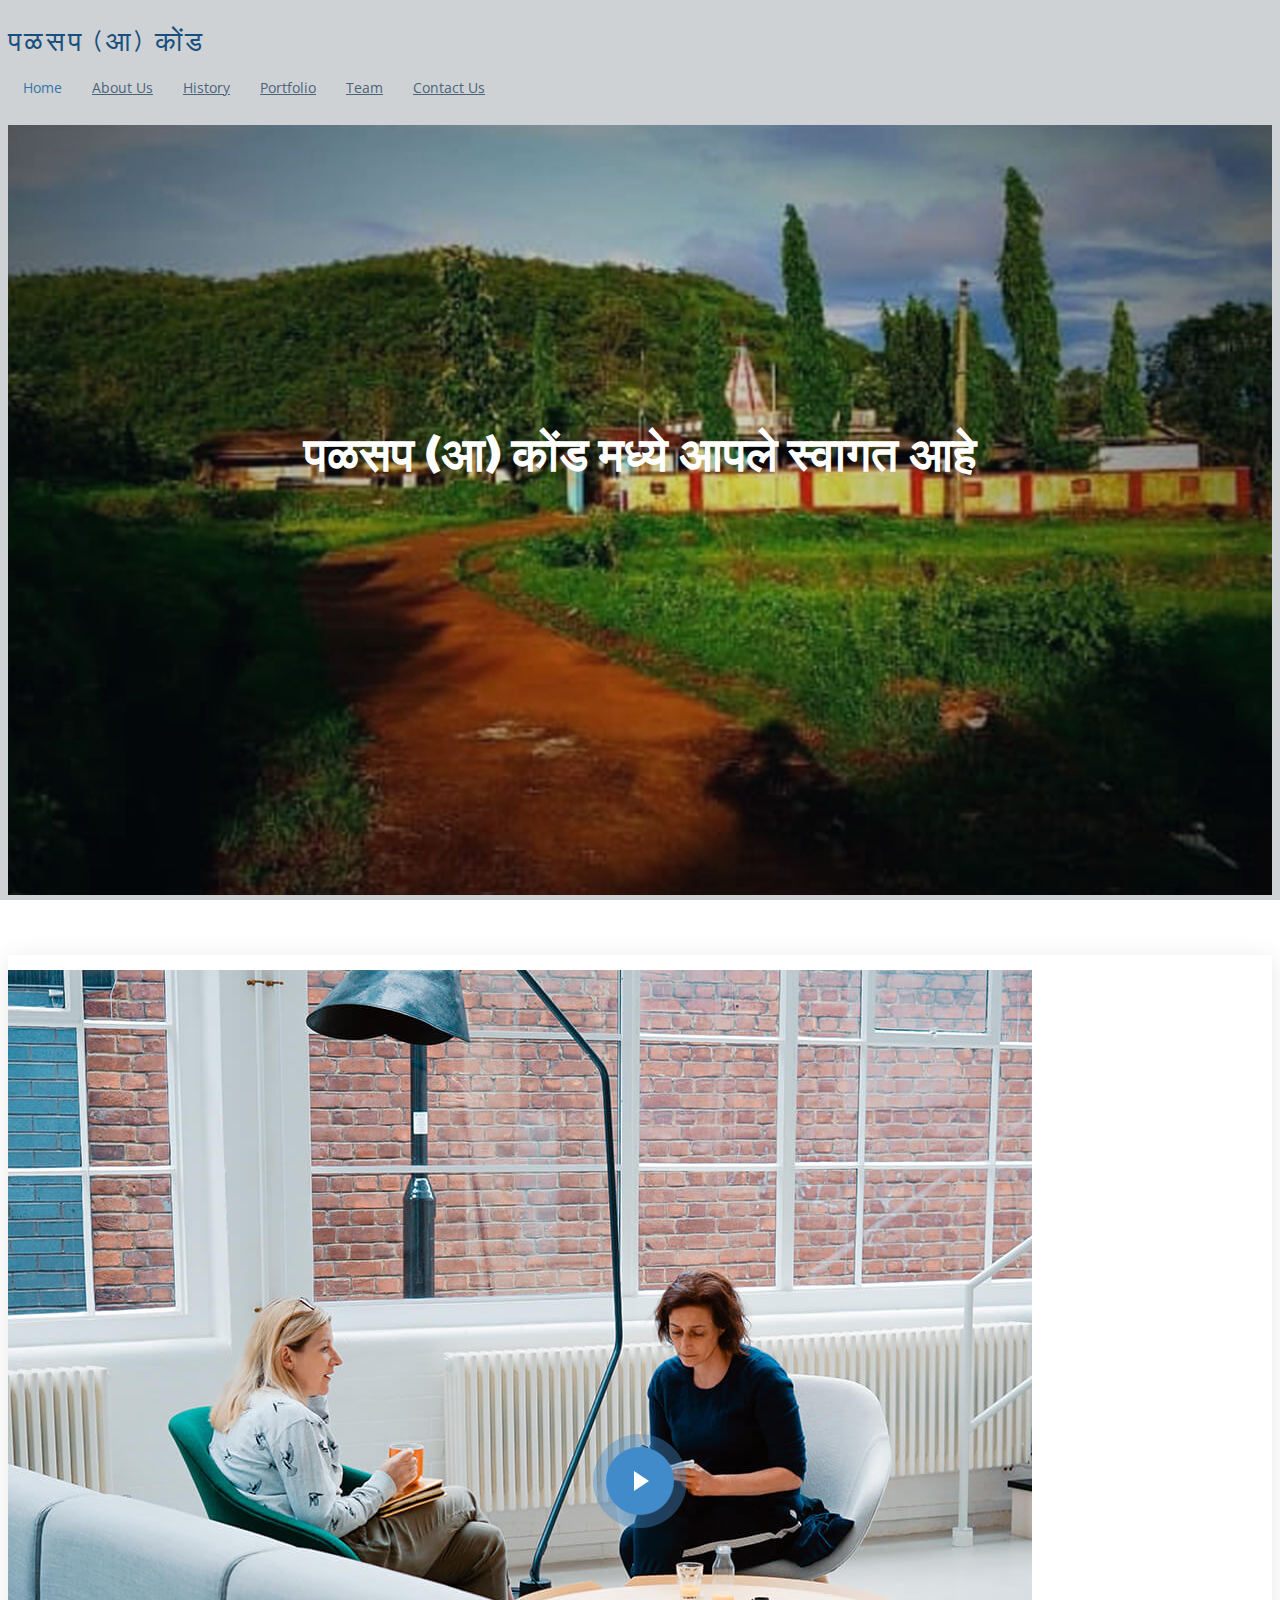
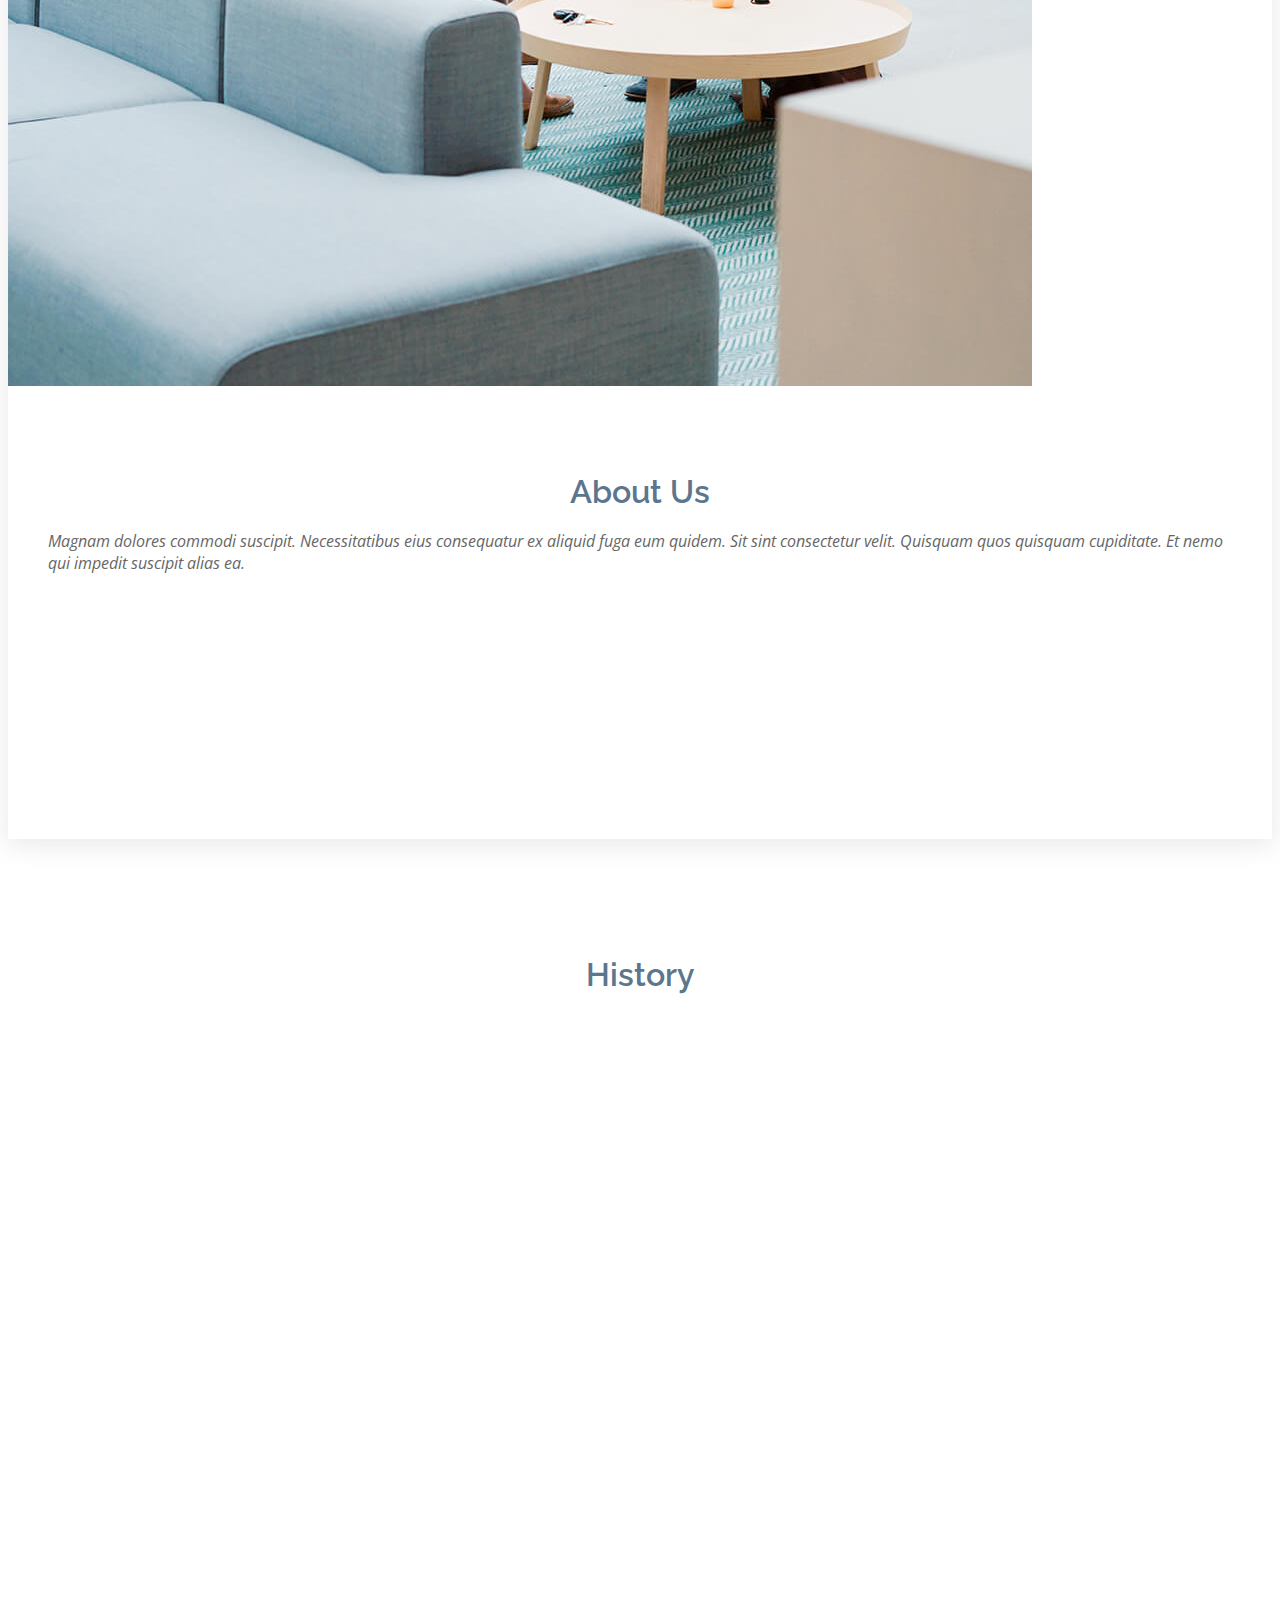
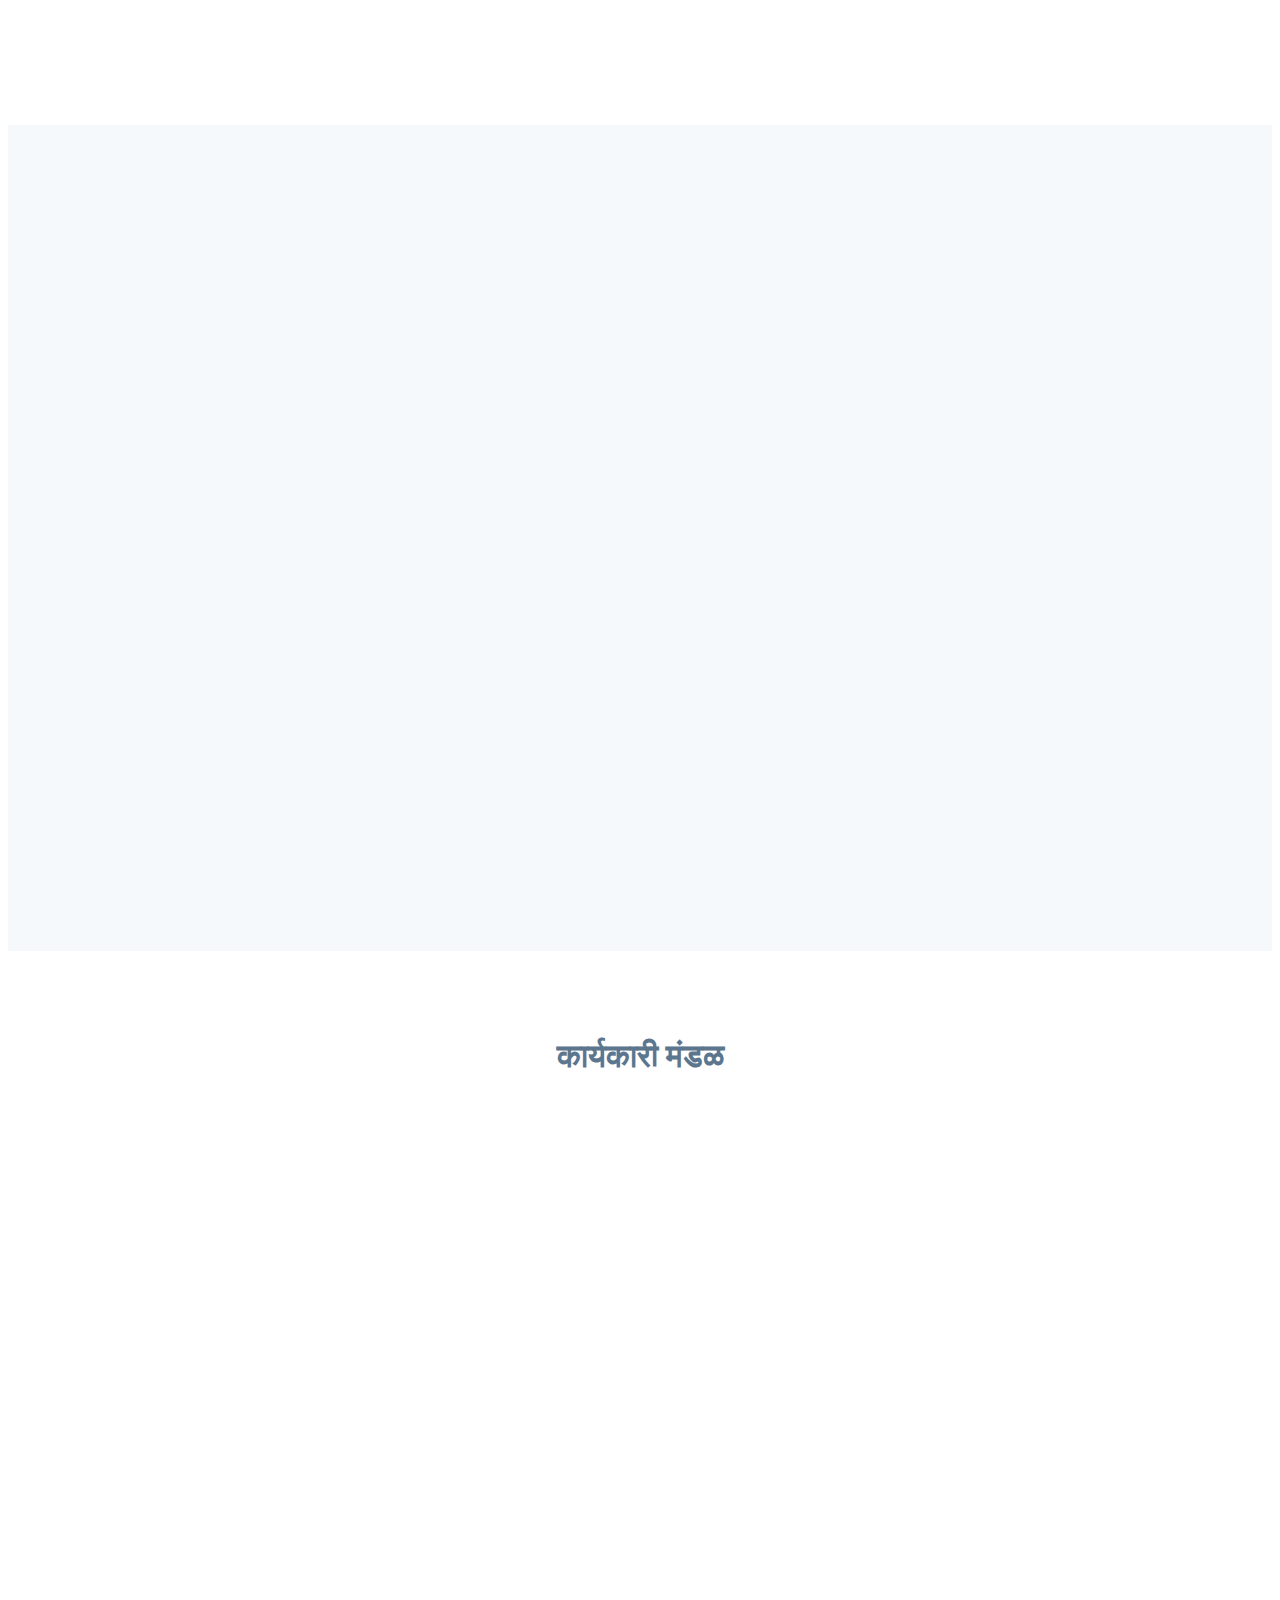
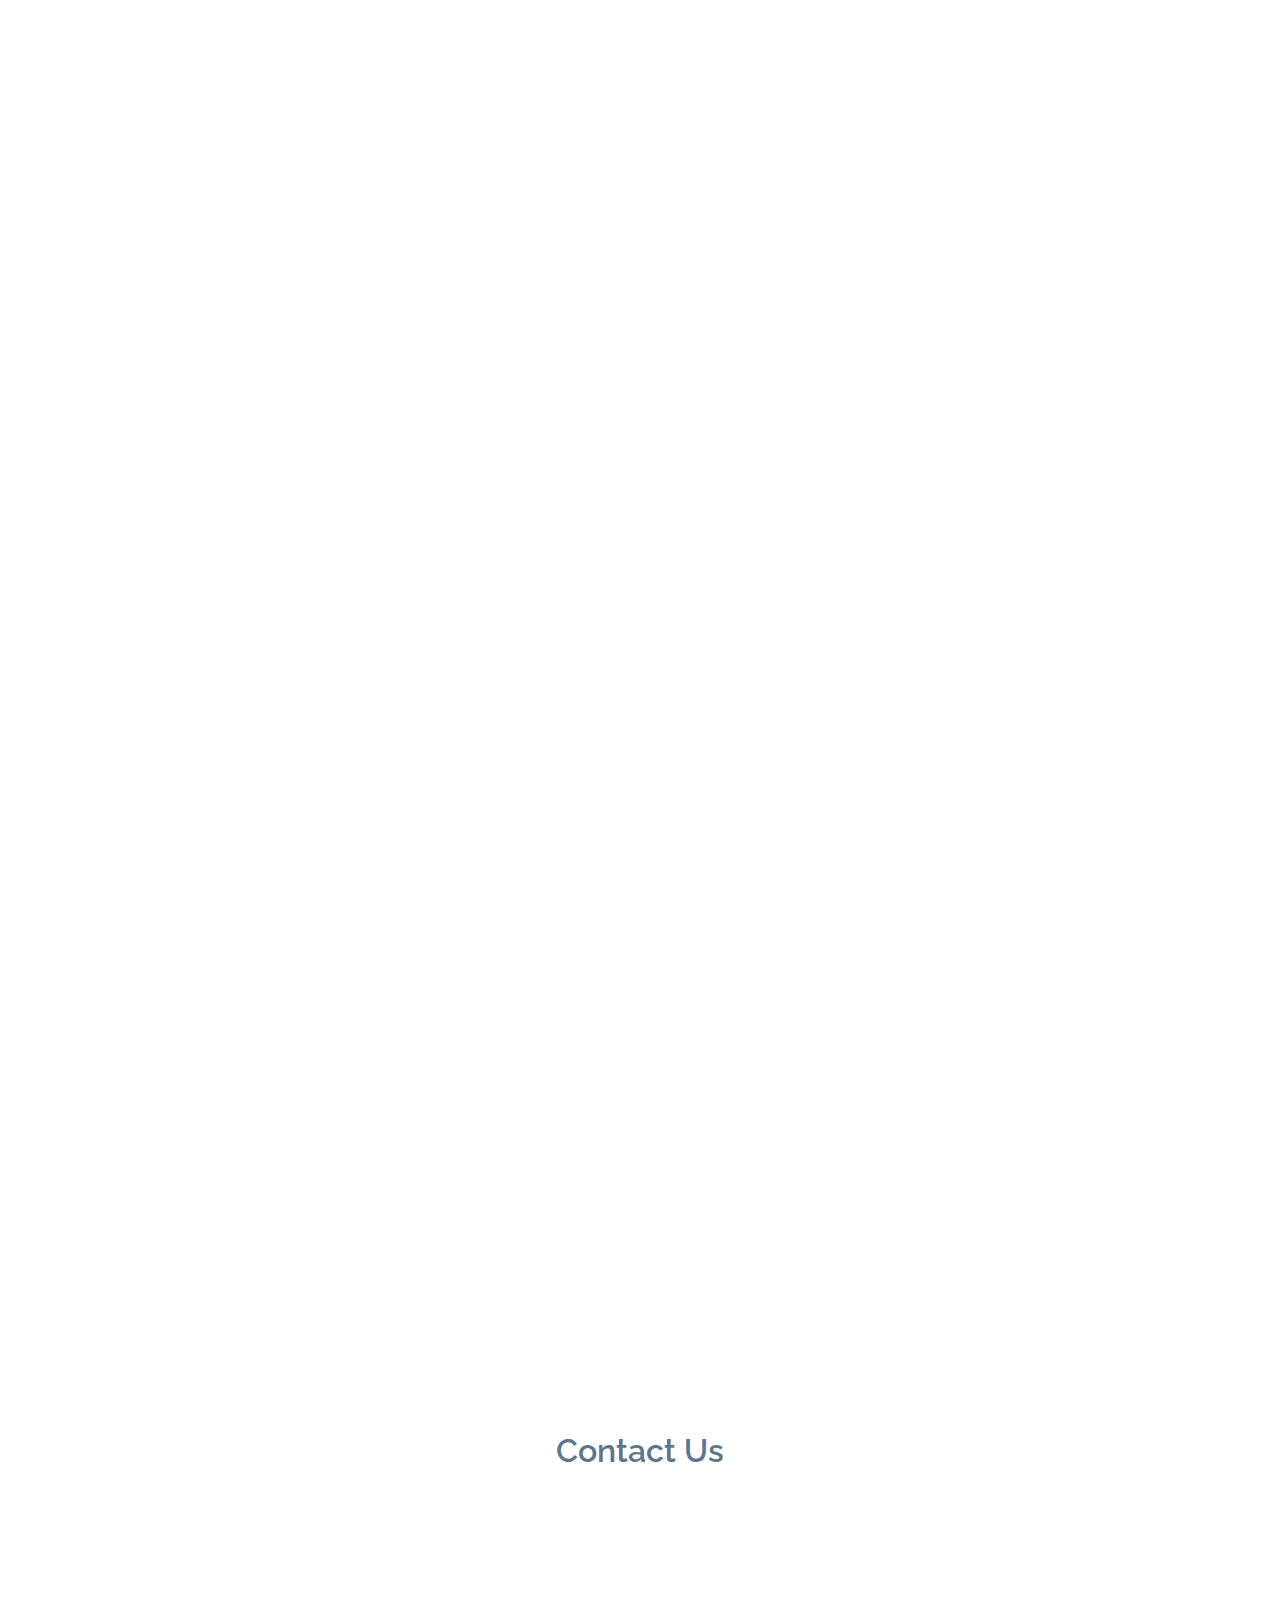
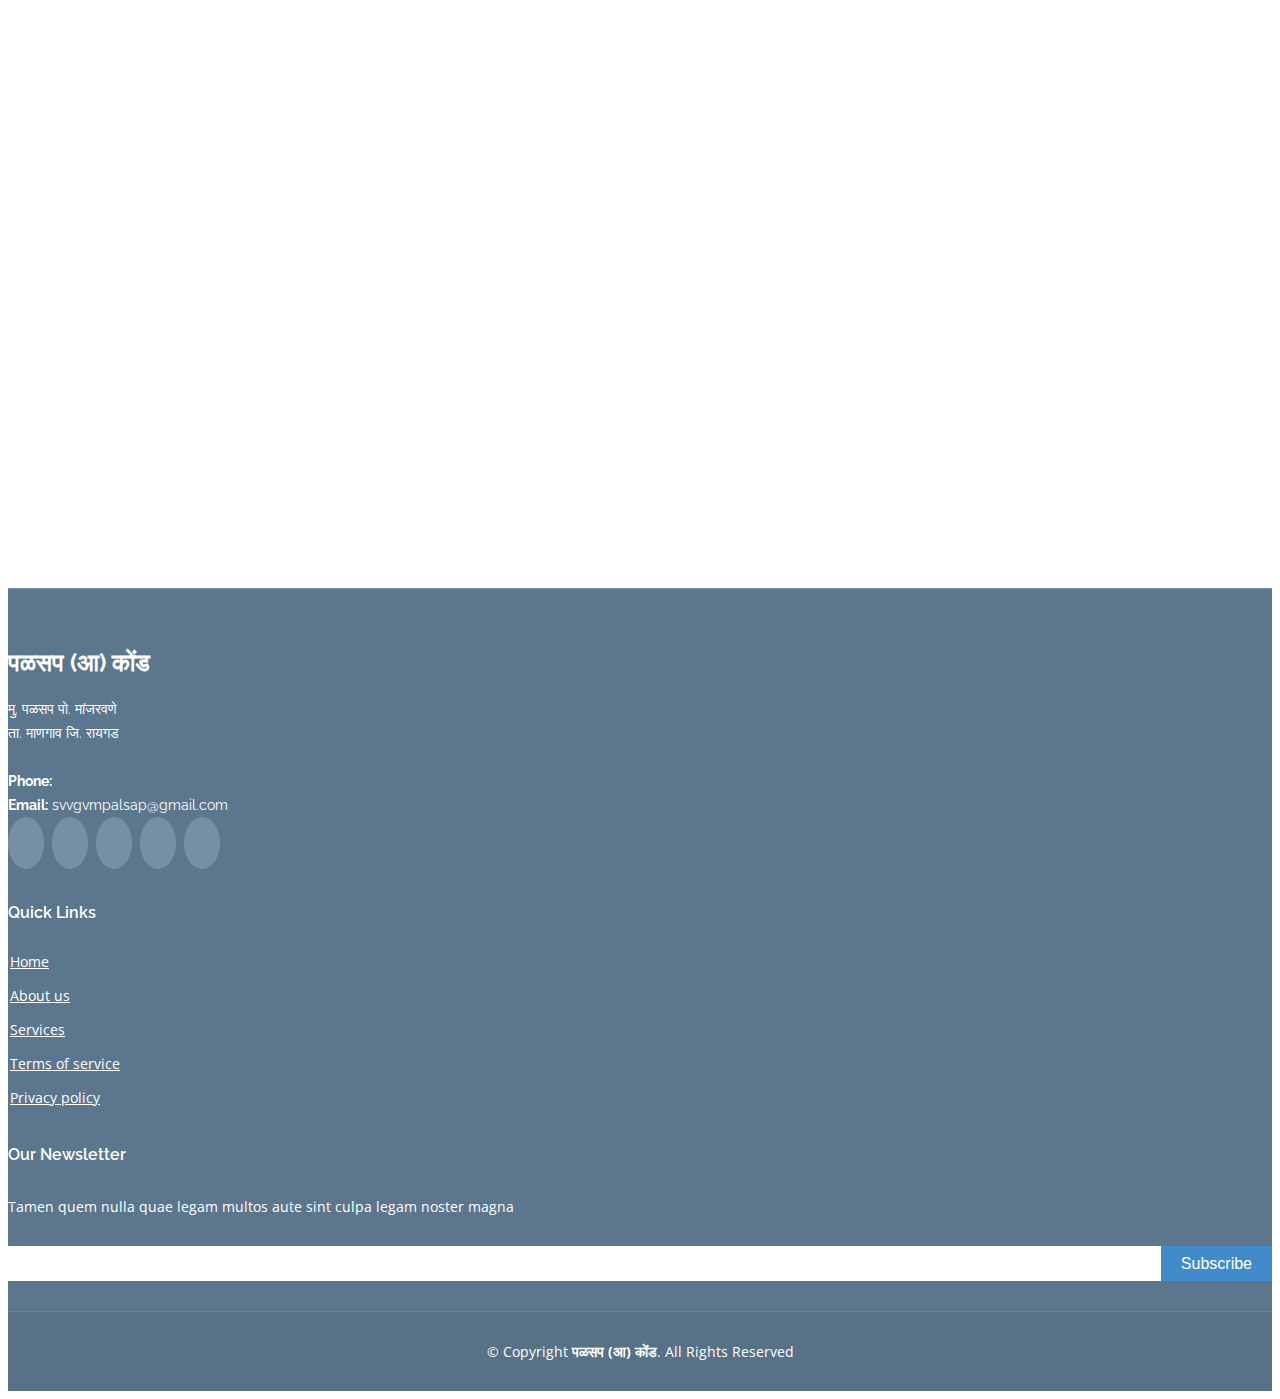
==== commit b1cfa603: "Added History" ====
--- a/index.html
+++ b/index.html
@@ -69,7 +69,7 @@
         <ul>
           <li class="active"><a href="index.html">Home</a></li>
           <li><a href="#about">About Us</a></li>
-          <li><a href="#services">Services</a></li>
+          <li><a href="#services">History</a></li>
           <li><a href="#portfolio">Portfolio</a></li>
           <li><a href="#team">Team</a></li>
           <!-- <li class="drop-down"><a href="">Drop Down</a> -->
@@ -199,137 +199,152 @@
 
       </div>
     </section><!-- End About Us Section -->
+	
+	
 
     <!-- ======= About Lists Section ======= -->
-    <section class="about-lists">
+    <!-- <section class="about-lists"> -->
+      <!-- <div class="container"> -->
+
+        <!-- <div class="row no-gutters"> -->
+
+          <!-- <div class="col-lg-4 col-md-6 content-item" data-aos="fade-up"> -->
+            <!-- <span>01</span> -->
+            <!-- <h4>Lorem Ipsum</h4> -->
+            <!-- <p>Ulamco laboris nisi ut aliquip ex ea commodo consequat. Et consectetur ducimus vero placeat</p> -->
+          <!-- </div> -->
+
+          <!-- <div class="col-lg-4 col-md-6 content-item" data-aos="fade-up" data-aos-delay="100"> -->
+            <!-- <span>02</span> -->
+            <!-- <h4>Repellat Nihil</h4> -->
+            <!-- <p>Dolorem est fugiat occaecati voluptate velit esse. Dicta veritatis dolor quod et vel dire leno para dest</p> -->
+          <!-- </div> -->
+
+          <!-- <div class="col-lg-4 col-md-6 content-item" data-aos="fade-up" data-aos-delay="200"> -->
+            <!-- <span>03</span> -->
+            <!-- <h4> Ad ad velit qui</h4> -->
+            <!-- <p>Molestiae officiis omnis illo asperiores. Aut doloribus vitae sunt debitis quo vel nam quis</p> -->
+          <!-- </div> -->
+
+          <!-- <div class="col-lg-4 col-md-6 content-item" data-aos="fade-up" data-aos-delay="300"> -->
+            <!-- <span>04</span> -->
+            <!-- <h4>Repellendus molestiae</h4> -->
+            <!-- <p>Inventore quo sint a sint rerum. Distinctio blanditiis deserunt quod soluta quod nam mider lando casa</p> -->
+          <!-- </div> -->
+
+          <!-- <div class="col-lg-4 col-md-6 content-item" data-aos="fade-up" data-aos-delay="400"> -->
+            <!-- <span>05</span> -->
+            <!-- <h4>Sapiente Magnam</h4> -->
+            <!-- <p>Vitae dolorem in deleniti ipsum omnis tempore voluptatem. Qui possimus est repellendus est quibusdam</p> -->
+          <!-- </div> -->
+
+          <!-- <div class="col-lg-4 col-md-6 content-item" data-aos="fade-up" data-aos-delay="500"> -->
+            <!-- <span>06</span> -->
+            <!-- <h4>Facilis Impedit</h4> -->
+            <!-- <p>Quis eum numquam veniam ea voluptatibus voluptas. Excepturi aut nostrum repudiandae voluptatibus corporis sequi</p> -->
+          <!-- </div> -->
+
+        <!-- </div> -->
+
+      <!-- </div> -->
+    <!-- </section> -->
+	<!-- End About Lists Section -->
+
+    <!-- ======= Counts Section ======= -->
+    <!-- <section class="counts section-bg"> -->
+      <!-- <div class="container"> -->
+
+        <!-- <div class="row"> -->
+
+          <!-- <div class="col-lg-3 col-md-6 text-center" data-aos="fade-up"> -->
+            <!-- <div class="count-box"> -->
+              <!-- <i class="icofont-simple-smile" style="color: #20b38e;"></i> -->
+              <!-- <span data-toggle="counter-up">232</span> -->
+              <!-- <p>Happy Clients</p> -->
+            <!-- </div> -->
+          <!-- </div> -->
+
+          <!-- <div class="col-lg-3 col-md-6 text-center" data-aos="fade-up" data-aos-delay="200"> -->
+            <!-- <div class="count-box"> -->
+              <!-- <i class="icofont-document-folder" style="color: #c042ff;"></i> -->
+              <!-- <span data-toggle="counter-up">521</span> -->
+              <!-- <p>Projects</p> -->
+            <!-- </div> -->
+          <!-- </div> -->
+
+          <!-- <div class="col-lg-3 col-md-6 text-center" data-aos="fade-up" data-aos-delay="400"> -->
+            <!-- <div class="count-box"> -->
+              <!-- <i class="icofont-live-support" style="color: #46d1ff;"></i> -->
+              <!-- <span data-toggle="counter-up">1,463</span> -->
+              <!-- <p>Hours Of Support</p> -->
+            <!-- </div> -->
+          <!-- </div> -->
+
+          <!-- <div class="col-lg-3 col-md-6 text-center" data-aos="fade-up" data-aos-delay="600"> -->
+            <!-- <div class="count-box"> -->
+              <!-- <i class="icofont-users-alt-5" style="color: #ffb459;"></i> -->
+              <!-- <span data-toggle="counter-up">15</span> -->
+              <!-- <p>Hard Workers</p> -->
+            <!-- </div> -->
+          <!-- </div> -->
+
+        <!-- </div> -->
+
+      <!-- </div> -->
+    <!-- </section> -->
+	
+	<!-- End Counts Section -->
+
+    <!-- ======= Services Section ======= -->
+    <section id="services" class="contact">
       <div class="container">
 
-        <div class="row no-gutters">
-
-          <div class="col-lg-4 col-md-6 content-item" data-aos="fade-up">
-            <span>01</span>
-            <h4>Lorem Ipsum</h4>
-            <p>Ulamco laboris nisi ut aliquip ex ea commodo consequat. Et consectetur ducimus vero placeat</p>
-          </div>
-
-          <div class="col-lg-4 col-md-6 content-item" data-aos="fade-up" data-aos-delay="100">
-            <span>02</span>
-            <h4>Repellat Nihil</h4>
-            <p>Dolorem est fugiat occaecati voluptate velit esse. Dicta veritatis dolor quod et vel dire leno para dest</p>
-          </div>
-
-          <div class="col-lg-4 col-md-6 content-item" data-aos="fade-up" data-aos-delay="200">
-            <span>03</span>
-            <h4> Ad ad velit qui</h4>
-            <p>Molestiae officiis omnis illo asperiores. Aut doloribus vitae sunt debitis quo vel nam quis</p>
-          </div>
-
-          <div class="col-lg-4 col-md-6 content-item" data-aos="fade-up" data-aos-delay="300">
-            <span>04</span>
-            <h4>Repellendus molestiae</h4>
-            <p>Inventore quo sint a sint rerum. Distinctio blanditiis deserunt quod soluta quod nam mider lando casa</p>
-          </div>
-
-          <div class="col-lg-4 col-md-6 content-item" data-aos="fade-up" data-aos-delay="400">
-            <span>05</span>
-            <h4>Sapiente Magnam</h4>
-            <p>Vitae dolorem in deleniti ipsum omnis tempore voluptatem. Qui possimus est repellendus est quibusdam</p>
-          </div>
-
-          <div class="col-lg-4 col-md-6 content-item" data-aos="fade-up" data-aos-delay="500">
-            <span>06</span>
-            <h4>Facilis Impedit</h4>
-            <p>Quis eum numquam veniam ea voluptatibus voluptas. Excepturi aut nostrum repudiandae voluptatibus corporis sequi</p>
-          </div>
-
-        </div>
-
-      </div>
-    </section><!-- End About Lists Section -->
-
-    <!-- ======= Counts Section ======= -->
-    <section class="counts section-bg">
-      <div class="container">
+        <div class="section-title">
+          <h2>History</h2>
+        </div>
 
         <div class="row">
-
-          <div class="col-lg-3 col-md-6 text-center" data-aos="fade-up">
-            <div class="count-box">
-              <i class="icofont-simple-smile" style="color: #20b38e;"></i>
-              <span data-toggle="counter-up">232</span>
-              <p>Happy Clients</p>
-            </div>
-          </div>
-
-          <div class="col-lg-3 col-md-6 text-center" data-aos="fade-up" data-aos-delay="200">
-            <div class="count-box">
-              <i class="icofont-document-folder" style="color: #c042ff;"></i>
-              <span data-toggle="counter-up">521</span>
-              <p>Projects</p>
-            </div>
-          </div>
-
-          <div class="col-lg-3 col-md-6 text-center" data-aos="fade-up" data-aos-delay="400">
-            <div class="count-box">
-              <i class="icofont-live-support" style="color: #46d1ff;"></i>
-              <span data-toggle="counter-up">1,463</span>
-              <p>Hours Of Support</p>
-            </div>
-          </div>
-
-          <div class="col-lg-3 col-md-6 text-center" data-aos="fade-up" data-aos-delay="600">
-            <div class="count-box">
-              <i class="icofont-users-alt-5" style="color: #ffb459;"></i>
-              <span data-toggle="counter-up">15</span>
-              <p>Hard Workers</p>
-            </div>
-          </div>
-
-        </div>
-
-      </div>
-    </section><!-- End Counts Section -->
-
-    <!-- ======= Services Section ======= -->
-    <section id="services" class="services">
-      <div class="container">
-
-        <div class="section-title">
-          <h2>Services</h2>
-        </div>
-
-        <div class="row">
-          <div class="col-lg-4 col-md-6 icon-box" data-aos="fade-up">
-            <div class="icon"><i class="icofont-computer"></i></div>
-            <h4 class="title"><a href="">Lorem Ipsum</a></h4>
-            <p class="description">Voluptatum deleniti atque corrupti quos dolores et quas molestias excepturi sint occaecati cupiditate non provident</p>
-          </div>
-          <div class="col-lg-4 col-md-6 icon-box" data-aos="fade-up" data-aos-delay="100">
-            <div class="icon"><i class="icofont-chart-bar-graph"></i></div>
-            <h4 class="title"><a href="">Dolor Sitema</a></h4>
-            <p class="description">Minim veniam, quis nostrud exercitation ullamco laboris nisi ut aliquip ex ea commodo consequat tarad limino ata</p>
-          </div>
-          <div class="col-lg-4 col-md-6 icon-box" data-aos="fade-up" data-aos-delay="200">
-            <div class="icon"><i class="icofont-earth"></i></div>
-            <h4 class="title"><a href="">Sed ut perspiciatis</a></h4>
-            <p class="description">Duis aute irure dolor in reprehenderit in voluptate velit esse cillum dolore eu fugiat nulla pariatur</p>
-          </div>
-          <div class="col-lg-4 col-md-6 icon-box" data-aos="fade-up" data-aos-delay="300">
-            <div class="icon"><i class="icofont-image"></i></div>
-            <h4 class="title"><a href="">Magni Dolores</a></h4>
-            <p class="description">Excepteur sint occaecat cupidatat non proident, sunt in culpa qui officia deserunt mollit anim id est laborum</p>
-          </div>
-          <div class="col-lg-4 col-md-6 icon-box" data-aos="fade-up" data-aos-delay="400">
-            <div class="icon"><i class="icofont-settings"></i></div>
-            <h4 class="title"><a href="">Nemo Enim</a></h4>
-            <p class="description">At vero eos et accusamus et iusto odio dignissimos ducimus qui blanditiis praesentium voluptatum deleniti atque</p>
-          </div>
-          <div class="col-lg-4 col-md-6 icon-box" data-aos="fade-up" data-aos-delay="500">
-            <div class="icon"><i class="icofont-tasks-alt"></i></div>
-            <h4 class="title"><a href="">Eiusmod Tempor</a></h4>
-            <p class="description">Et harum quidem rerum facilis est et expedita distinctio. Nam libero tempore, cum soluta nobis est eligendi</p>
-          </div>
-        </div>
+		<div class="col-lg-12 d-flex align-items-stretch" data-aos="fade-up">		  
+            <div class="info-box">
+              <!-- <i class="bx bx-envelope"></i> -->             
+              <p>
+नमस्कार ,मागील २५ वर्षा पूर्वी मौजे पळसप आग्र्या. चा कोंड. पोस्ट . मांजरवणे तालुका . माणगाव जिल्हा . रायगड या छोट्याश्या गावी निसर्गाचा डोंगरात शेतीची कामे करणारी आणि शेतीच आपला सगळं काही मानणारी अशी हे गावतील गावकरी . श्री गावदेवी कालकाई देवीच्या स्मरणात लोक राहत होती. पण एक गोष्ट त्यांच्या मनात घर करून बसली होती ती म्हणजे एक आपल्या गावात एक छोटासा मंदिर नाही.जेणे करून आपल्या गावातील लोकाना भक्ति मार्गाची वाट सापडेल. पण गावकारींच्या मनातील सगळ्यात मोठा प्रश्न की मंदिर उभा करयच तरी कुठल्या देवाचा ?पण मंदिर तरी कोणत्या देवाच बांधायचे आणि बांधायचा झालं  तर मंदिर कुठे बांधायच व पैसे कुठून आणणार असा हा  प्रश्न गावाकऱ्या च्या मनात निर्माण झाला परंतु या परिस्थितीला न डगमलता मुंबईकर मंडळ आणि गावकरी यांनी अतोनात प्रयन्त करून थोडा फार पैसा जाम केला मंदिर आपल्या गावी उभरायचा म्हणजे उभरायचं ही हिम्मत अर्थात जिद्द सोडली नाही. अशा वेळेत गावातील श्री.श्रीपत मोरे यांनी मंदिर बांधन्या साठी जागा दिली आणि  मंदिर उभारणीस चालना मिळाली . मंदिर उभा करयाचा  तर त्त्या साठी  लागणार पैसा तो कसा  जमा करायचं असे असख्यं प्रश्न त्यांच्या मनात घर करून बसले होते.पण म्हणतात ना देवच सगळ करुन घेतो हि बाब खरी.  परिस्थितीला  न डगमगता  गावकरी आणि मुंबईकर यांनी थोडे फार पैसे जमा केले.पैसे जमा केले  खरे पण ते पुरेसे न्हवते परंतु मनात एकच भावना. काहि करुन मंदिर झाल पाहिजे. कारण जिद्ध होती मनात. जिध्द नाहि ते पळसप वाले कसले. तेवढ्यात त्यांच्या लक्षात आले की आपल्या गावातील काही लोक दुबई येते कामानिमित्त आहेत. त्यांना ही गोष्ट सांगऊया तेही आपलीला खारूताईचा वाट का होईना आपल्याला मदत करतील. हि गोष्ट कळताच मेंगे परिवरकडून २ ½फुट सनगमरावरी मूर्ती देण्यात आली. त्याच प्रमाणे इतर दुबईत असलेले  गावकरी यांनी  सहकार्य केले. त्यांच्यातील एक व्यक्ति ते म्हणजे  कै. विनायक सागरे गणरायचे अतिशय मोठे भक्त होते .त्यांना हि गोष्ट समजली .त्यांचि एक इच्छा होती की आधी कळस मग देऊळ अशी संताची म्हण आहे. प्रथम मूर्ती नंतर जोता आणि मग मंदिर पण अस  होणार कस अशी गावकरी मंडळी  विचारत पडली . त्यांच्या बोलण्या वरुण गावकरी मंडळी यांनी  ब्राह्मण यांना विचारणा केली तेव्हा ते बोले मी  एक वर्षा देवाची मूर्ती पावसात बसवणार नाही देवाची विटंबना होईल. असे मि करणार नाही त्यांनी गावकरीना स्पष्ट सांगितले. खूप विचार केल्या त्यानंतर एक निष्कर्ष  निघाला तो म्हणजे  दक्षिण काशी म्हणजे  हरिहारेश्वर  या ठिकाणी जाऊन आपण देवाचा कॉळ घेऊया पाहून बघुया  अंतिम निर्णय काय आहे . एक दिवस ठरवुन सगळे तिकडे पोहचले . त्या पवित्र अश्या  हरिहारेश्वर  मंदिरात जाऊन त्यांनी कौळ घेतला आणि चमत्कार असा की तो निर्णय सागरे यांच्या बाजुने  लागला निर्णय लागला खरा  पण मूर्ती बसवेल कोण हा प्रश्न आहे तसंच आहे . घडलेला सगळं प्रकार दुबई ला सांगण्यात आला तेव्हा क्षणाचा ही विलंब न करता सागरे  म्हणाले की मी स्वत दुबई वरुन पळसप ला येतोय तेही माझ्या खर्चाने असे  सागरे यांनी सांगितलं आणि गावकरी तयारीला लागले .आधी आणलेले मूर्ती हे काही करना करता पुन्हा जयपुर ला पाठवण्यात आली आणि मुंबई मंडळ यांनी जयपुर ला जाऊन दुसरी मूर्ती मोठ्या उत्सहाने  आपल्या गावी आणली तो दिवस किती मोठा असेल हे तिथे उपस्थित असलेले लोक यांनाच ठाऊक.गोवेळे रोड ते पळसप वाजत गाजत  श्री वरदविनायक गणपती बाप्पा गावात आले त्याच बरोबर सागरे हेही गावात आले त्या दिवशी कोणी ही कामाला  न  जाता सगळे गावात होते बाप्पा सुद्धा मंदिरात आले पण ते मंदिरात बसणार न्हावते. आता ज्या जागेवर उंदीर मामा आहेत त्या जागे वर पहिले गणपती बाप्पा बसवले होते. एक वर्ष गणपती बाप्पा हे त्या जागे वर होते.मग कधी कडक ऊन,पाऊस, वारा हे सगळ त्यांनी सहन केल. त्या दिवसा पासुन रोज सकाळ आणि  संध्याकाळी देव पूजा चालू असे.बघता बघता  एक वर्षा निघून गेले माघ महिना आला म्हणजे गणेश जयंती मग काय लगभग सुरू झाली पहिलं वर्षा खुप जास्त उत्साह ८-१० ब्राह्मण ,होम विधी ,३ उपवास करणारी  जोडपी  आणि ३  दिवस चालणारा कार्यक्रम. आता कार्यक्रम १ महिन्यावर आला होता.ब्राह्मणाने कार्यक्रमाची रूपरेषा गावकरी आणि मुंबई मंडळ यांना  सांगितली.मग काय लागले ना सगळे कामाला मुंबईत सभा झाली.सर्व आपला सगळ्या गोष्टी बाजूला सारून मन लाऊन तयारीला लागले.सगळं साहित्य जमा केले.मुंबईकर मडंळ हे ४ दिवस आधी गावी हजर झाले होते.मंदिराची साफ सफाई, सजावट, लोकांना कार्यक्रमाचे आमंत्रण देणे ह्या सगळ्या गोष्टी त्यावेळी जरा अवघडच पण इच्छा तिथे मार्ग आणि मग काय बाप्पा होतेच सोबत करुन घेतल सगळं.१ दिवस आधी बाप्पा ची स्थापना झाली. त्या वेळी  ८-१० ब्राम्हण ३ उपास करणारी जोडपे ,१४ चा्ैरंगाची मांडणी संपूर्ण दिवस मंत्र चालू होते. गावातील चारीही दिशा मंत्रमुग्ध झाल्या होत्या.त्यानंतर पूर्ण गावात बाप्पाची मिरवणूक काढण्यात आली बाप्पा प्रत्येकाच्या दारोदारी जाऊन सगळ्याना दर्शन देत होते.संध्याकाळी ०७:०० दरम्यान बाप्पा हे मंदिराच्या पटांगणाता आले.त्यांच स्वागत करायला.पाच सुवासिनी होत्या.त्यांनी व्यक्ती भावाने देवाची आरती व  पूजा केली. प्रत्येकाच ह्दय हे भरून आल होत.कि आपल्या ह्या डोंगराळ छोटयाश्या गावी  साक्षात गणराया अवतरले.अखेर तो दिवस उजाडला.सकाळी ०५:०० वाजता काकड आरती झाली. मग काय ठरल्या प्रमाणे ग्रामस्थ ,महिला मंडळ, कन्या मंडळ, आणि तरूण मंडळी लागली ना कामाला.
+ग्रामस्थ मंडळ हे पूजेची तयारी करत होते आणि महिला मंडळ महाप्रसाद आणि विषेश म्हणजे कन्या मंडळ गावातील सगळी आंगण सारवणे रांगोळी काढणे अश्या प्रकारे चालू होते जसे काय गावात रांगोळी स्पर्धाच आहेत.आमच्या ग्रामदेवत म्हणजे श्री काळभैरव मंदिर हे आपल्या गावापासून ५ किलोमीटर अंतरावर आहे .श्री काळकाई देवीचे पुजन झाले.अखेर तो क्षण आला.
+श्री जन्म उत्सव १२:३९ वा जन्म उत्सवावर थोडे कीर्तन झाले.महाआरती, महाप्रसाद ,पालखी मिरवणूक, सत्कार सोहळा अशी सगळा कार्यक्रम त्याच प्रमाणे भाविकांची गर्दी,  सगळी कडे भक्तीमय वातावरण झाला.असा ऎतिहासिक सोहळा सपंन्न झाला.</p>
+            </div>
+          </div>
+		</div>
+          <!-- <div class="col-lg-4 col-md-6 icon-box" data-aos="fade-up"> -->
+            <!-- <div class="icon"><i class="icofont-computer"></i></div> -->
+            <!-- <h4 class="title"><a href="">Lorem Ipsum</a></h4> -->
+            <!-- <p class="description">Voluptatum deleniti atque corrupti quos dolores et quas molestias excepturi sint occaecati cupiditate non provident</p> -->
+          <!-- </div> -->
+          <!-- <div class="col-lg-4 col-md-6 icon-box" data-aos="fade-up" data-aos-delay="100"> -->
+            <!-- <div class="icon"><i class="icofont-chart-bar-graph"></i></div> -->
+            <!-- <h4 class="title"><a href="">Dolor Sitema</a></h4> -->
+            <!-- <p class="description">Minim veniam, quis nostrud exercitation ullamco laboris nisi ut aliquip ex ea commodo consequat tarad limino ata</p> -->
+          <!-- </div> -->
+          <!-- <div class="col-lg-4 col-md-6 icon-box" data-aos="fade-up" data-aos-delay="200"> -->
+            <!-- <div class="icon"><i class="icofont-earth"></i></div> -->
+            <!-- <h4 class="title"><a href="">Sed ut perspiciatis</a></h4> -->
+            <!-- <p class="description">Duis aute irure dolor in reprehenderit in voluptate velit esse cillum dolore eu fugiat nulla pariatur</p> -->
+          <!-- </div> -->
+          <!-- <div class="col-lg-4 col-md-6 icon-box" data-aos="fade-up" data-aos-delay="300"> -->
+            <!-- <div class="icon"><i class="icofont-image"></i></div> -->
+            <!-- <h4 class="title"><a href="">Magni Dolores</a></h4> -->
+            <!-- <p class="description">Excepteur sint occaecat cupidatat non proident, sunt in culpa qui officia deserunt mollit anim id est laborum</p> -->
+          <!-- </div> -->
+          <!-- <div class="col-lg-4 col-md-6 icon-box" data-aos="fade-up" data-aos-delay="400"> -->
+            <!-- <div class="icon"><i class="icofont-settings"></i></div> -->
+            <!-- <h4 class="title"><a href="">Nemo Enim</a></h4> -->
+            <!-- <p class="description">At vero eos et accusamus et iusto odio dignissimos ducimus qui blanditiis praesentium voluptatum deleniti atque</p> -->
+          <!-- </div> -->
+          <!-- <div class="col-lg-4 col-md-6 icon-box" data-aos="fade-up" data-aos-delay="500"> -->
+            <!-- <div class="icon"><i class="icofont-tasks-alt"></i></div> -->
+            <!-- <h4 class="title"><a href="">Eiusmod Tempor</a></h4> -->
+            <!-- <p class="description">Et harum quidem rerum facilis est et expedita distinctio. Nam libero tempore, cum soluta nobis est eligendi</p> -->
+          <!-- </div> -->
+       
 
       </div>
     </section><!-- End Services Section -->
@@ -697,34 +712,34 @@
             </div>
           </div>
 
-          <div class="col-lg-12" data-aos="fade-up" data-aos-delay="300">
-            <form action="forms/contact.php" method="post" role="form" class="php-email-form">
-              <div class="form-row">
-                <div class="col-lg-6 form-group">
-                  <input type="text" name="name" class="form-control" id="name" placeholder="Your Name" data-rule="minlen:4" data-msg="Please enter at least 4 chars" />
-                  <div class="validate"></div>
-                </div>
-                <div class="col-lg-6 form-group">
-                  <input type="email" class="form-control" name="email" id="email" placeholder="Your Email" data-rule="email" data-msg="Please enter a valid email" />
-                  <div class="validate"></div>
-                </div>
-              </div>
-              <div class="form-group">
-                <input type="text" class="form-control" name="subject" id="subject" placeholder="Subject" data-rule="minlen:4" data-msg="Please enter at least 8 chars of subject" />
-                <div class="validate"></div>
-              </div>
-              <div class="form-group">
-                <textarea class="form-control" name="message" rows="5" data-rule="required" data-msg="Please write something for us" placeholder="Message"></textarea>
-                <div class="validate"></div>
-              </div>
-              <div class="mb-3">
-                <div class="loading">Loading</div>
-                <div class="error-message"></div>
-                <div class="sent-message">Your message has been sent. Thank you!</div>
-              </div>
-              <div class="text-center"><button type="submit">Send Message</button></div>
-            </form>
-          </div>
+          <!-- <div class="col-lg-12" data-aos="fade-up" data-aos-delay="300"> -->
+            <!-- <form action="forms/contact.php" method="post" role="form" class="php-email-form"> -->
+              <!-- <div class="form-row"> -->
+                <!-- <div class="col-lg-6 form-group"> -->
+                  <!-- <input type="text" name="name" class="form-control" id="name" placeholder="Your Name" data-rule="minlen:4" data-msg="Please enter at least 4 chars" /> -->
+                  <!-- <div class="validate"></div> -->
+                <!-- </div> -->
+                <!-- <div class="col-lg-6 form-group"> -->
+                  <!-- <input type="email" class="form-control" name="email" id="email" placeholder="Your Email" data-rule="email" data-msg="Please enter a valid email" /> -->
+                  <!-- <div class="validate"></div> -->
+                <!-- </div> -->
+              <!-- </div> -->
+              <!-- <div class="form-group"> -->
+                <!-- <input type="text" class="form-control" name="subject" id="subject" placeholder="Subject" data-rule="minlen:4" data-msg="Please enter at least 8 chars of subject" /> -->
+                <!-- <div class="validate"></div> -->
+              <!-- </div> -->
+              <!-- <div class="form-group"> -->
+                <!-- <textarea class="form-control" name="message" rows="5" data-rule="required" data-msg="Please write something for us" placeholder="Message"></textarea> -->
+                <!-- <div class="validate"></div> -->
+              <!-- </div> -->
+              <!-- <div class="mb-3"> -->
+                <!-- <div class="loading">Loading</div> -->
+                <!-- <div class="error-message"></div> -->
+                <!-- <div class="sent-message">Your message has been sent. Thank you!</div> -->
+              <!-- </div> -->
+              <!-- <div class="text-center"><button type="submit">Send Message</button></div> -->
+            <!-- </form> -->
+          <!-- </div> -->
 
         </div>
 
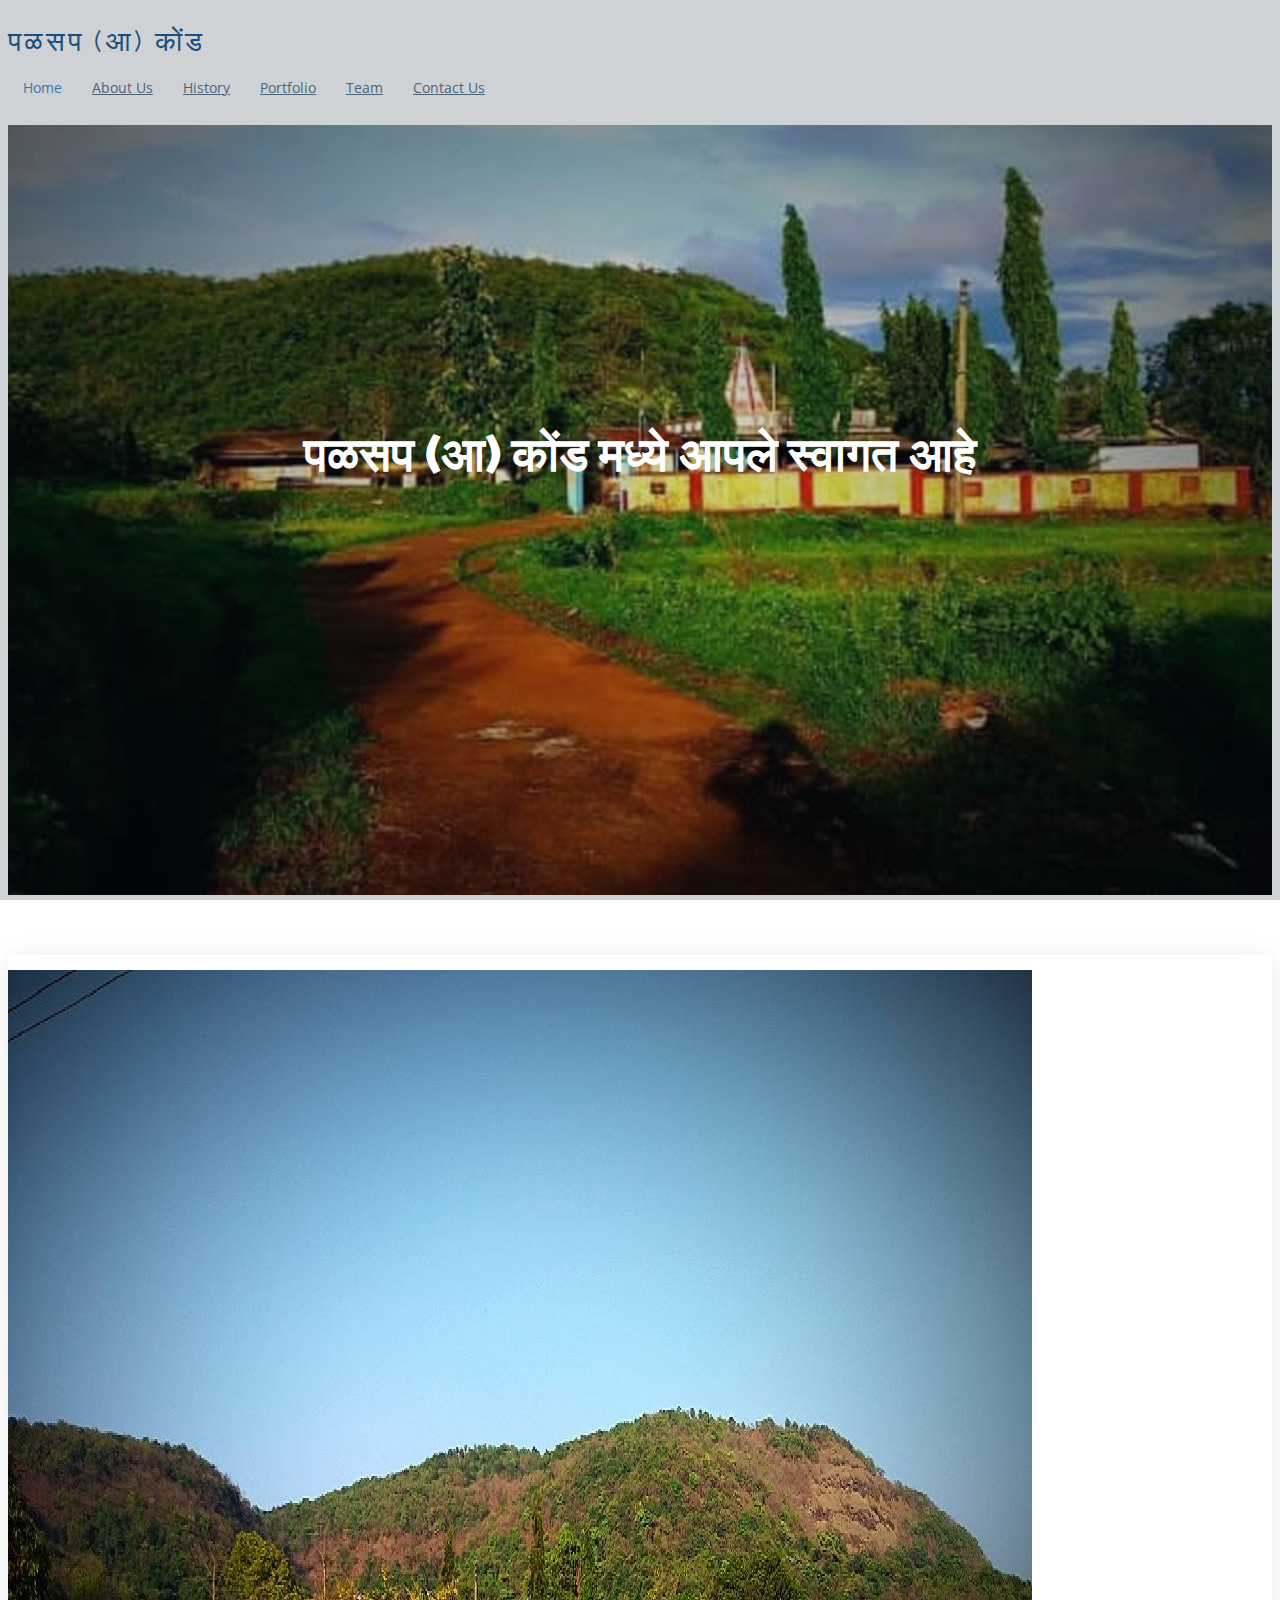
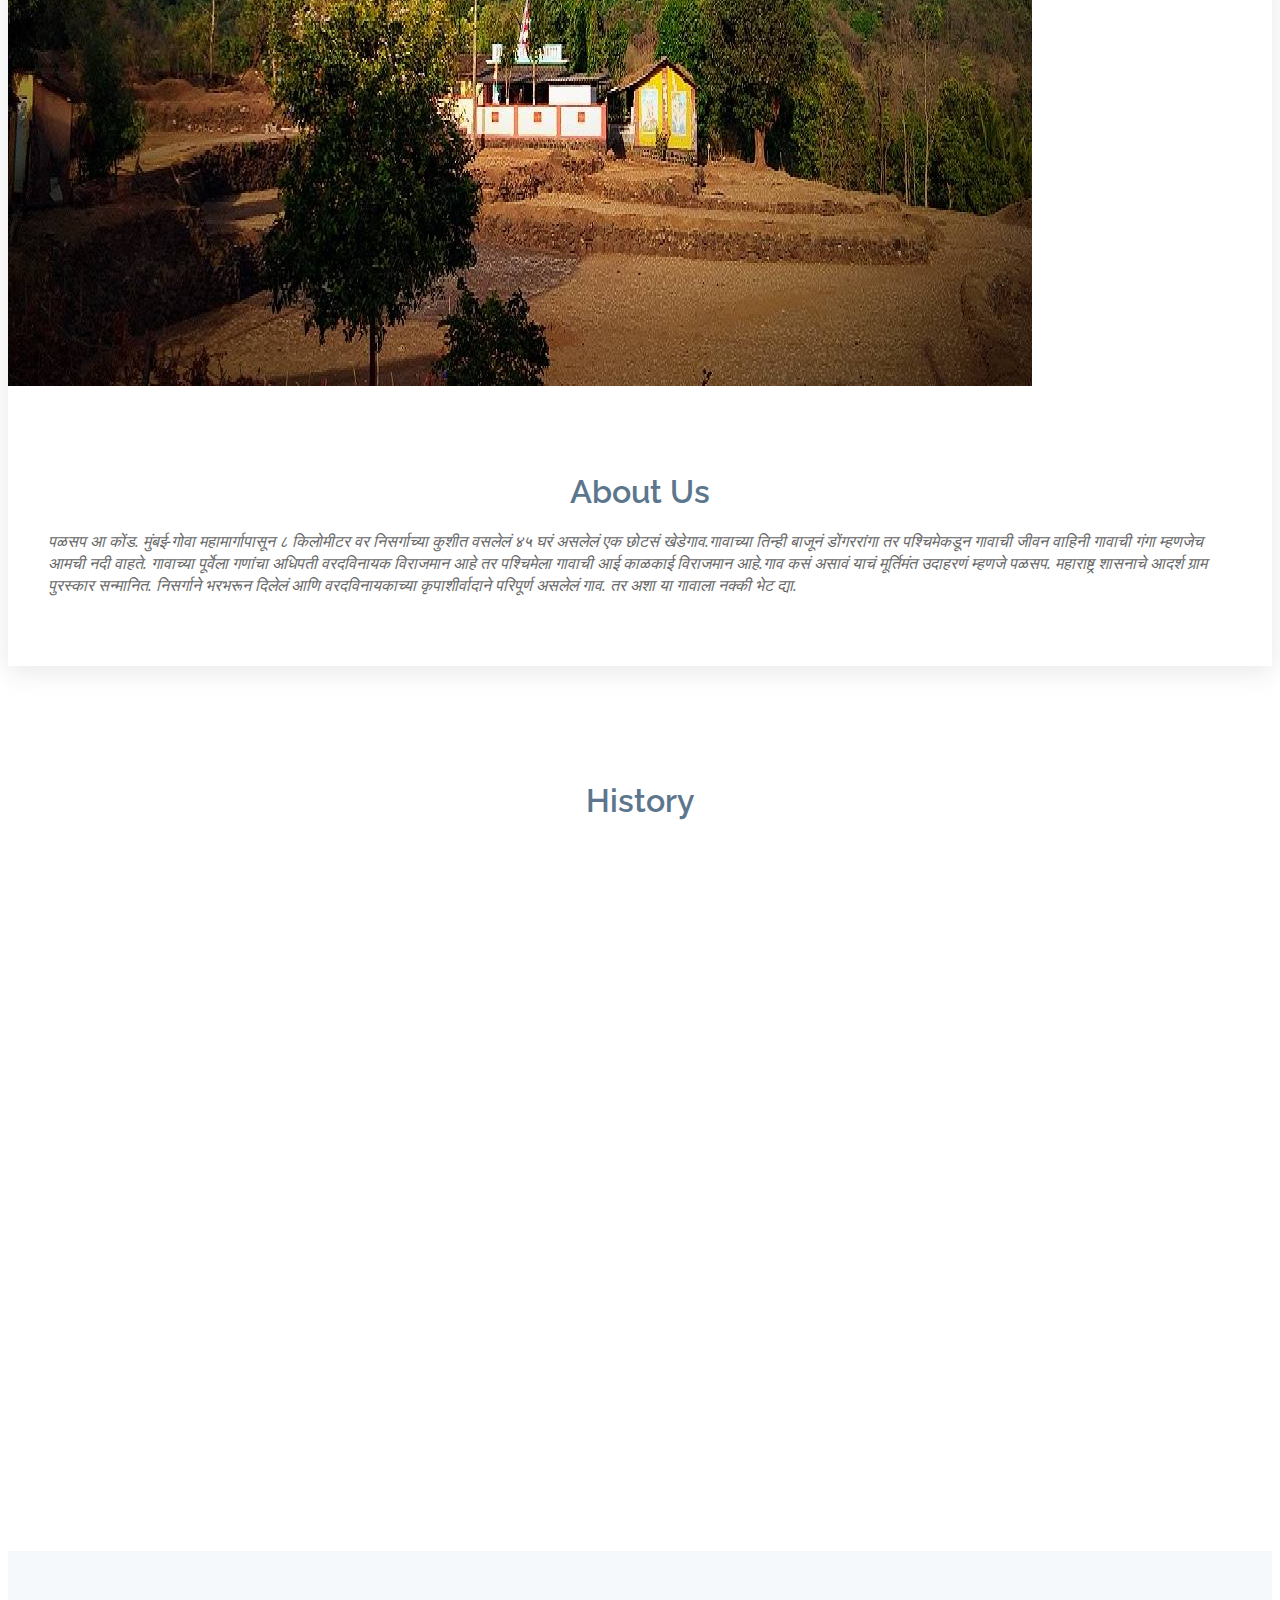
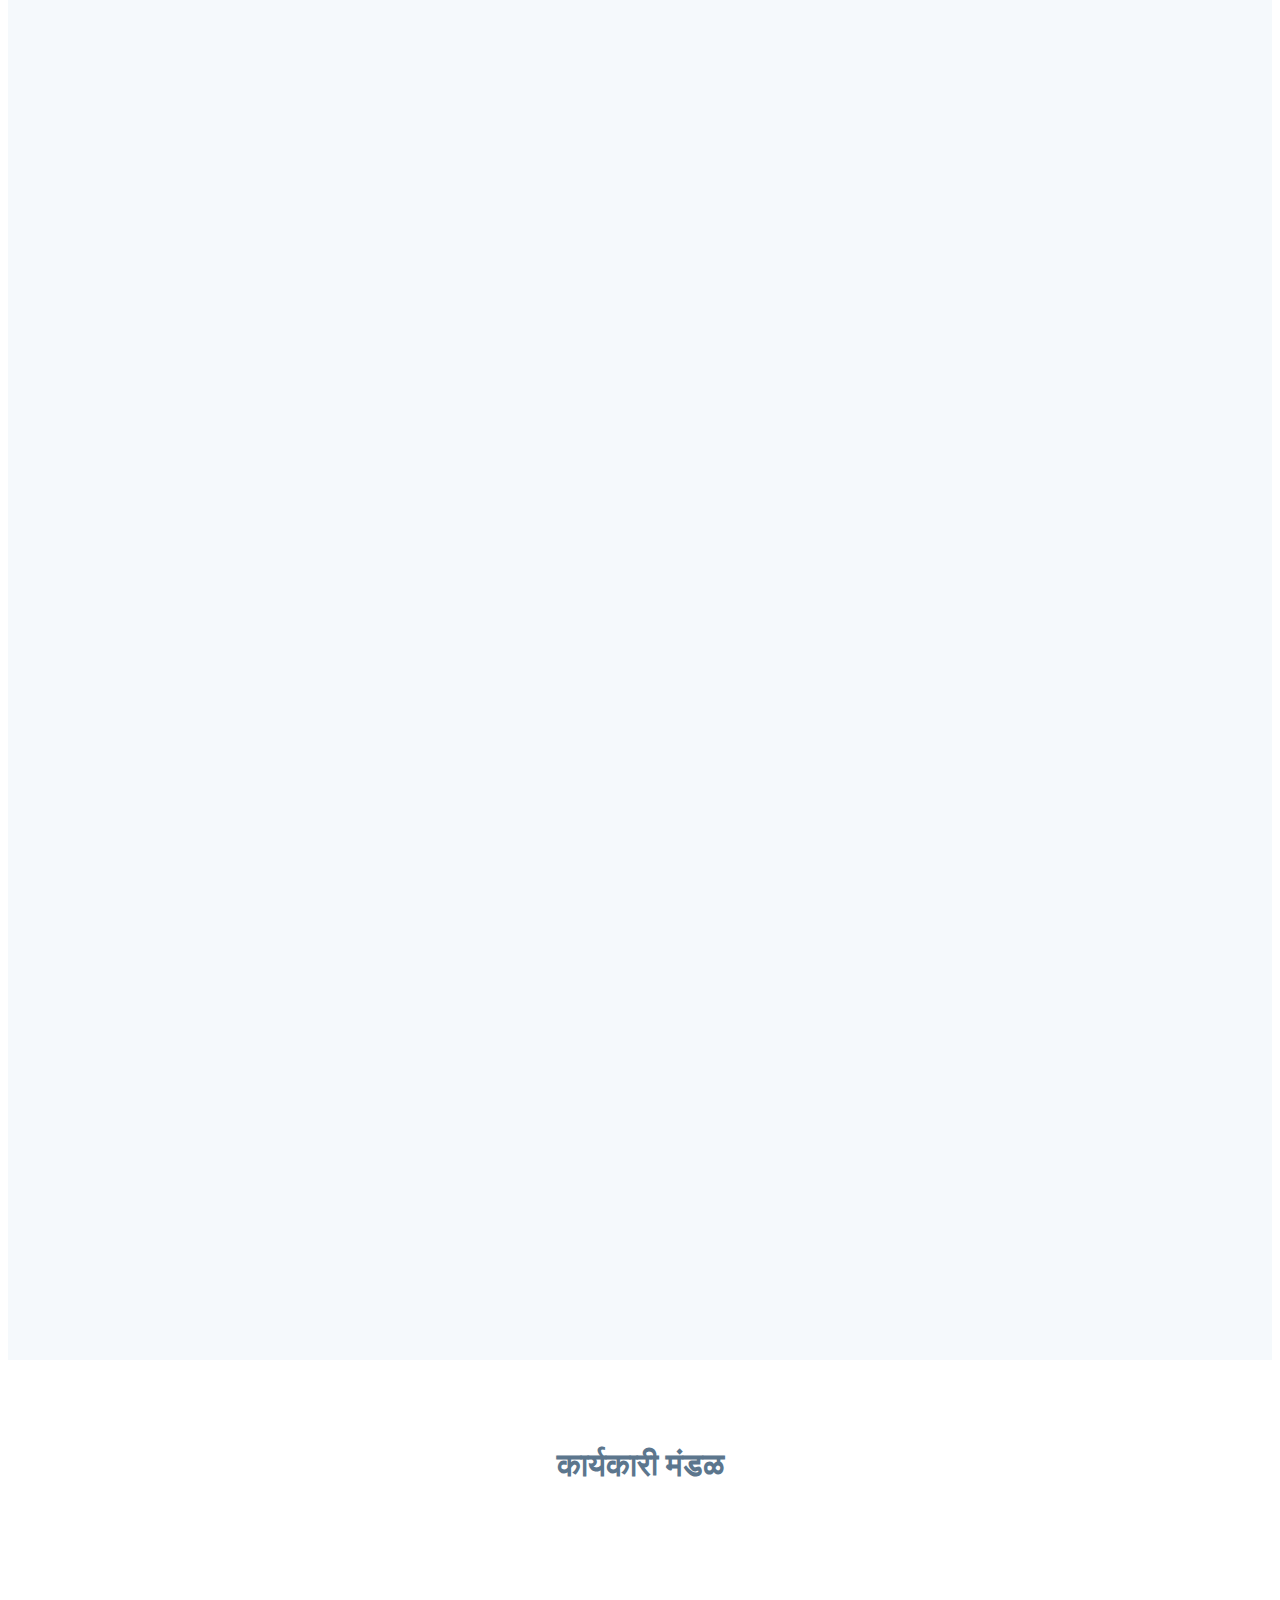
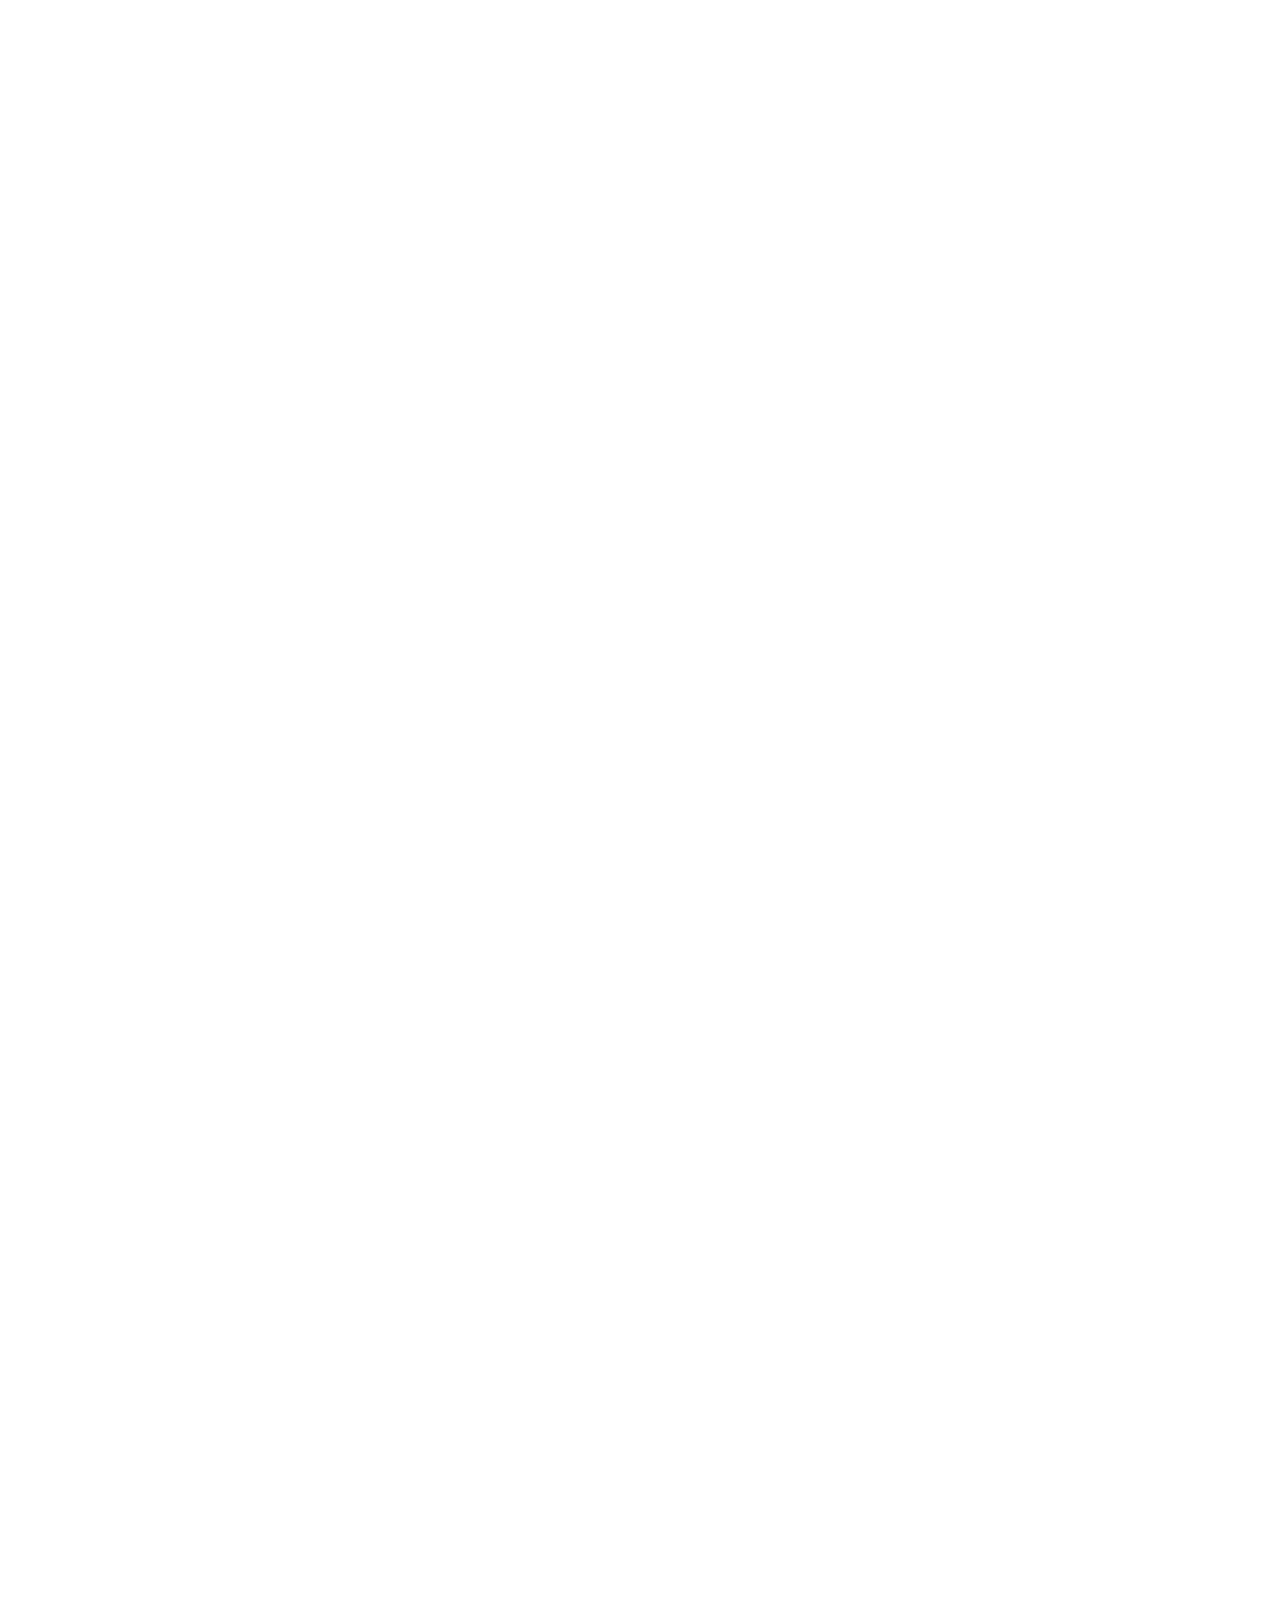
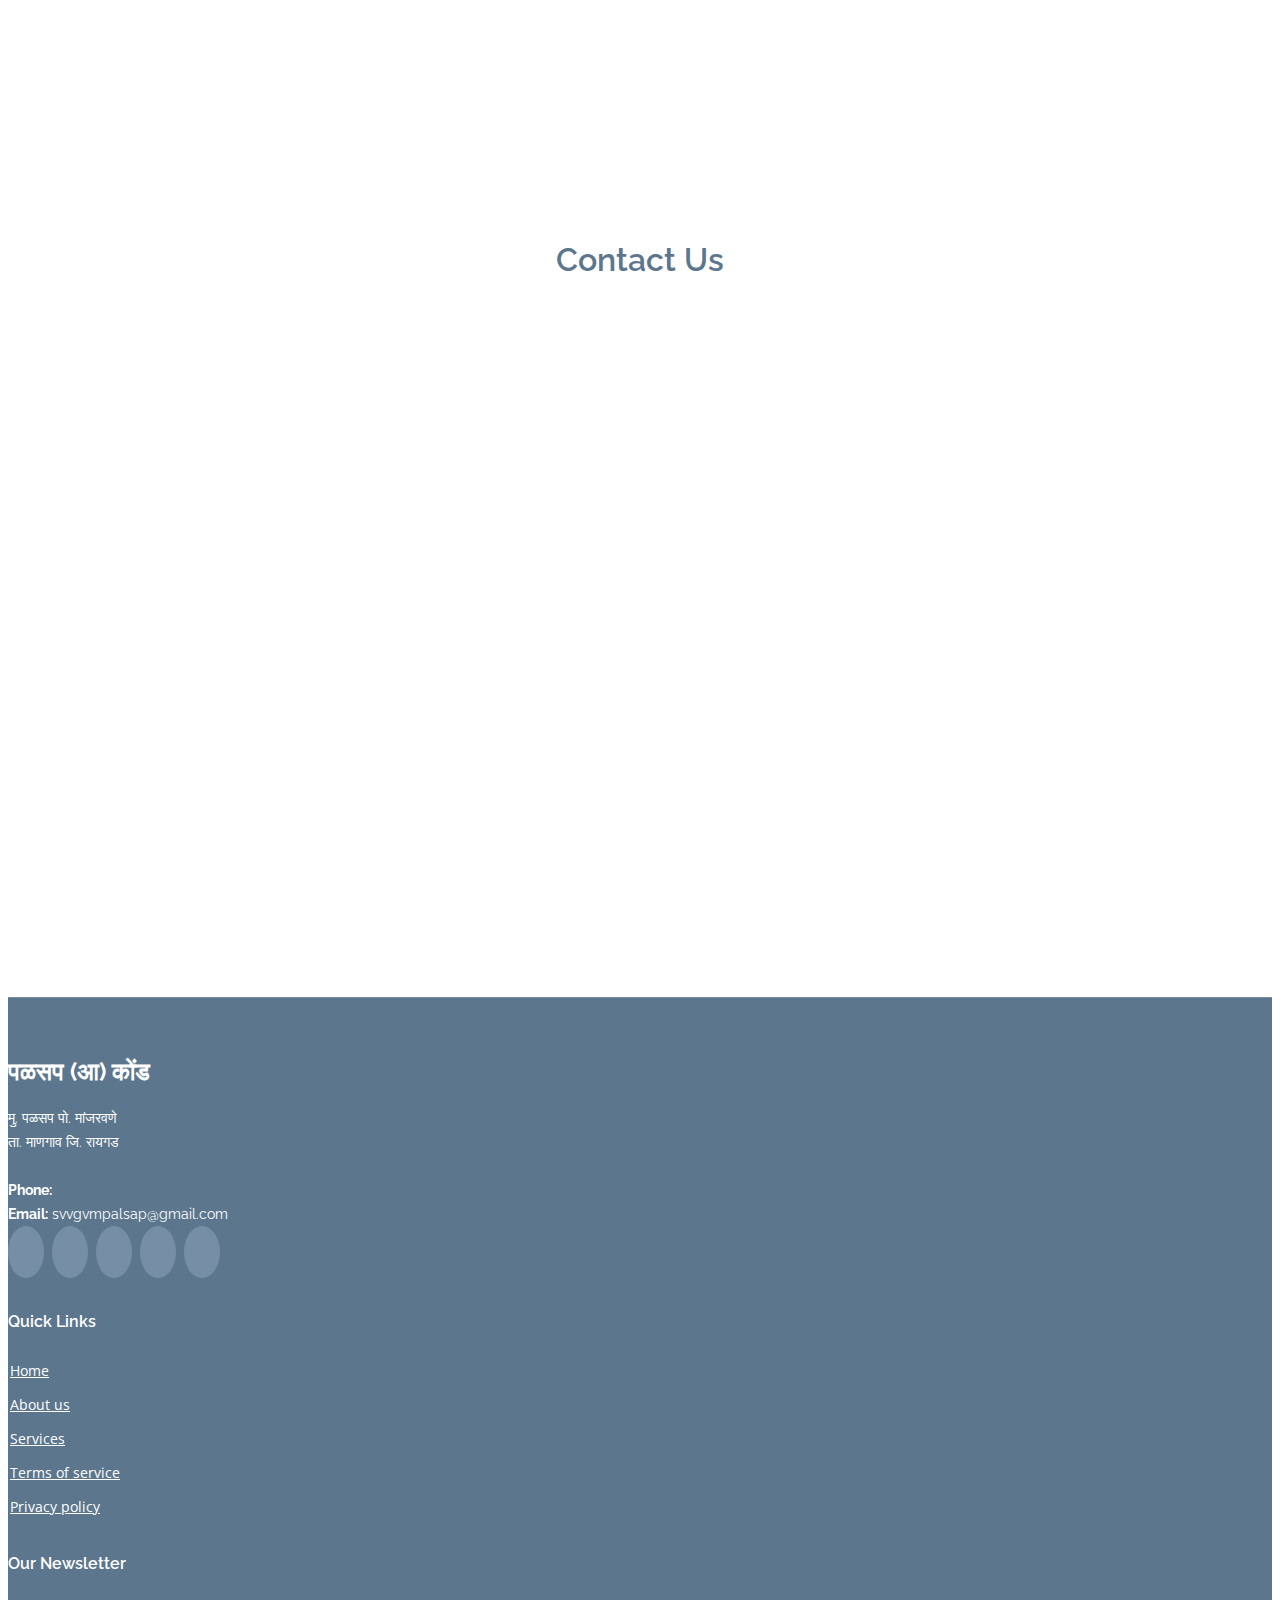
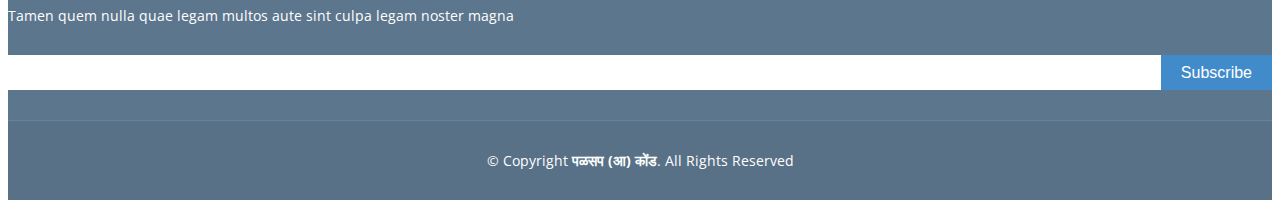
==== commit a979bf7d: "added image" ====
--- a/index.html
+++ b/index.html
@@ -3,15 +3,15 @@
 
 <head>
   <meta charset="utf-8">
-  <meta content="width=device-width, initial-scale=1.0" name="viewport">
+  <meta content="width=device-width, initial-scale=1.0" >
 
   <title>पळसप (आ) कोंड</title>
   <meta content="" name="description">
   <meta content="" name="keywords">
 
   <!-- Favicons -->
-  <link href="assets/img/favicon.png" rel="icon">
-  <link href="assets/img/apple-touch-icon.png" rel="apple-touch-icon">
+  <!-- <link href="assets/img/favicon.png" rel="icon"> -->
+  <!-- <link href="assets/img/apple-touch-icon.png" rel="apple-touch-icon"> -->
 
   <!-- Google Fonts -->
   <link href="https://fonts.googleapis.com/css?family=Open+Sans:300,300i,400,400i,600,600i,700,700i|Raleway:300,300i,400,400i,600,600i,700,700i,900" rel="stylesheet">
@@ -136,6 +136,16 @@
               </div>
             </div>
           </div>
+		  
+		   <div class="carousel-item" style="background-image: url('assets/img/slide/Slide3.jpg');">
+            <div class="carousel-container">
+              <div class="carousel-content container">
+              <h2 class="animate__animated animate__fadeindown"></h2>
+               <!-- <p class="animate__animated animate__fadeinup">ut velit est quam dolor ad a aliquid qui aliquid. sequi ea ut et est quaerat sequi nihil ut aliquam. occaecati alias dolorem mollitia ut. similique ea voluptatem. esse doloremque accusamus repellendus deleniti vel. minus et tempore modi architecto.</p> --> 
+                <!-- <a href="#about" class="btn-get-started animate__animated animate__fadeinup scrollto">read more</a> -->
+              </div>
+            </div>
+          </div>
 
           <!-- <!-- Slide 3 --> 
           <!-- <div class="carousel-item" style="background-image: url('assets/img/slide/slide-3.jpg');"> -->
@@ -171,28 +181,28 @@
 
         <div class="row no-gutters">
           <div class="col-lg-6 video-box">
-            <img src="assets/img/about.jpg" class="img-fluid" alt="">
-            <a href="https://www.youtube.com/watch?v=jDDaplaOz7Q" class="venobox play-btn mb-4" data-vbtype="video" data-autoplay="true"></a>
-          </div>
-
-          <div class="col-lg-6 d-flex flex-column justify-content-center about-content">
+            <img src="assets/img/AboutUs.jpg" class="img-fluid" alt="">
+            <!-- <a href="https://www.youtube.com/watch?v=jDDaplaOz7Q" class="venobox play-btn mb-4" data-vbtype="video" data-autoplay="true"></a> -->
+          </div>
+
+          <div class="col-lg-6 d-flex flex-column  about-content">
 
             <div class="section-title">
               <h2>About Us</h2>
-              <p>Magnam dolores commodi suscipit. Necessitatibus eius consequatur ex aliquid fuga eum quidem. Sit sint consectetur velit. Quisquam quos quisquam cupiditate. Et nemo qui impedit suscipit alias ea.</p>
-            </div>
-
-            <div class="icon-box" data-aos="fade-up" data-aos-delay="100">
-              <div class="icon"><i class="bx bx-fingerprint"></i></div>
-              <h4 class="title"><a href="">Lorem Ipsum</a></h4>
-              <p class="description">Voluptatum deleniti atque corrupti quos dolores et quas molestias excepturi sint occaecati cupiditate non provident</p>
-            </div>
-
-            <div class="icon-box" data-aos="fade-up" data-aos-delay="100">
-              <div class="icon"><i class="bx bx-gift"></i></div>
-              <h4 class="title"><a href="">Nemo Enim</a></h4>
-              <p class="description">At vero eos et accusamus et iusto odio dignissimos ducimus qui blanditiis praesentium voluptatum deleniti atque</p>
-            </div>
+              <p>पळसप आ कोंड.  मुंबई-गोवा महामार्गापासून ८ किलोमीटर वर निसर्गाच्या कुशीत वसलेलं ४५ घरं असलेलं एक छोटसं खेडेगाव.गावाच्या तिन्ही बाजूनं डोंगररांगा तर पश्चिमेकडून  गावाची जीवन वाहिनी गावाची गंगा म्हणजेच आमची नदी वाहते. गावाच्या पूर्वेला गणांचा अधिपती वरदविनायक विराजमान आहे तर पश्चिमेला  गावाची आई काळकाई विराजमान आहे.गाव कसं असावं याचं मूर्तिमंत उदाहरणं म्हणजे पळसप. महाराष्ट्र शासनाचे आदर्श ग्राम पुरस्कार सन्मानित. निसर्गाने भरभरून दिलेलं आणि वरदविनायकाच्या कृपाशीर्वादाने परिपूर्ण असलेलं गाव. तर अशा या गावाला नक्की भेट द्या.</p>
+            </div>
+
+            <!-- <div class="icon-box" data-aos="fade-up" data-aos-delay="100"> -->
+              <!-- <div class="icon"><i class="bx bx-fingerprint"></i></div> -->
+              <!-- <h4 class="title"><a href="">Lorem Ipsum</a></h4> -->
+              <!-- <p class="description">Voluptatum deleniti atque corrupti quos dolores et quas molestias excepturi sint occaecati cupiditate non provident</p> -->
+            <!-- </div> -->
+
+            <!-- <div class="icon-box" data-aos="fade-up" data-aos-delay="100"> -->
+              <!-- <div class="icon"><i class="bx bx-gift"></i></div> -->
+              <!-- <h4 class="title"><a href="">Nemo Enim</a></h4> -->
+              <!-- <p class="description">At vero eos et accusamus et iusto odio dignissimos ducimus qui blanditiis praesentium voluptatum deleniti atque</p> -->
+            <!-- </div> -->
 
           </div>
         </div>
@@ -371,19 +381,33 @@
 
         <div class="row portfolio-container">
 
-          <div class="col-lg-4 col-md-6 portfolio-item filter-app">
+		 <div class="col-lg-4 col-md-6 portfolio-item filter-app">
             <div class="portfolio-wrap">
-              <img src="assets/img/portfolio/portfolio-1.jpg" class="img-fluid" alt="">
+              <img src="assets/img/portfolio/Ganapati1.jpg" class="img-fluid" alt="">
               <div class="portfolio-info">
-                <h4>App 1</h4>
-                <p>App</p>
+                <h4>श्री वरद विनायक</h4>
+                <!-- <p>App</p> -->
                 <div class="portfolio-links">
-                  <a href="assets/img/portfolio/portfolio-1.jpg" data-gall="portfolioGallery" class="venobox" title="App 1"><i class="icofont-eye"></i></a>
-                  <a href="portfolio-details.html" title="More Details"><i class="icofont-external-link"></i></a>
+                  <a href="assets/img/portfolio/Ganapati1.jpg" data-gall="portfolioGallery" class="venobox" title="App 1"><i class="icofont-eye"></i></a>
+                  <!-- <a href="portfolio-details.html" title="More Details"><i class="icofont-external-link"></i></a> -->
                 </div>
               </div>
             </div>
           </div>
+		  
+          <!-- <div class="col-lg-4 col-md-6 portfolio-item filter-app"> -->
+            <!-- <div class="portfolio-wrap"> -->
+              <!-- <img src="assets/img/portfolio/portfolio-1.jpg" class="img-fluid" alt=""> -->
+              <!-- <div class="portfolio-info"> -->
+                <!-- <h4>App 1</h4> -->
+                <!-- <p>App</p> -->
+                <!-- <div class="portfolio-links"> -->
+                  <!-- <a href="assets/img/portfolio/portfolio-1.jpg" data-gall="portfolioGallery" class="venobox" title="App 1"><i class="icofont-eye"></i></a> -->
+                  <!-- <a href="portfolio-details.html" title="More Details"><i class="icofont-external-link"></i></a> -->
+                <!-- </div> -->
+              <!-- </div> -->
+            <!-- </div> -->
+          <!-- </div> -->
 
           <div class="col-lg-4 col-md-6 portfolio-item filter-web">
             <div class="portfolio-wrap">
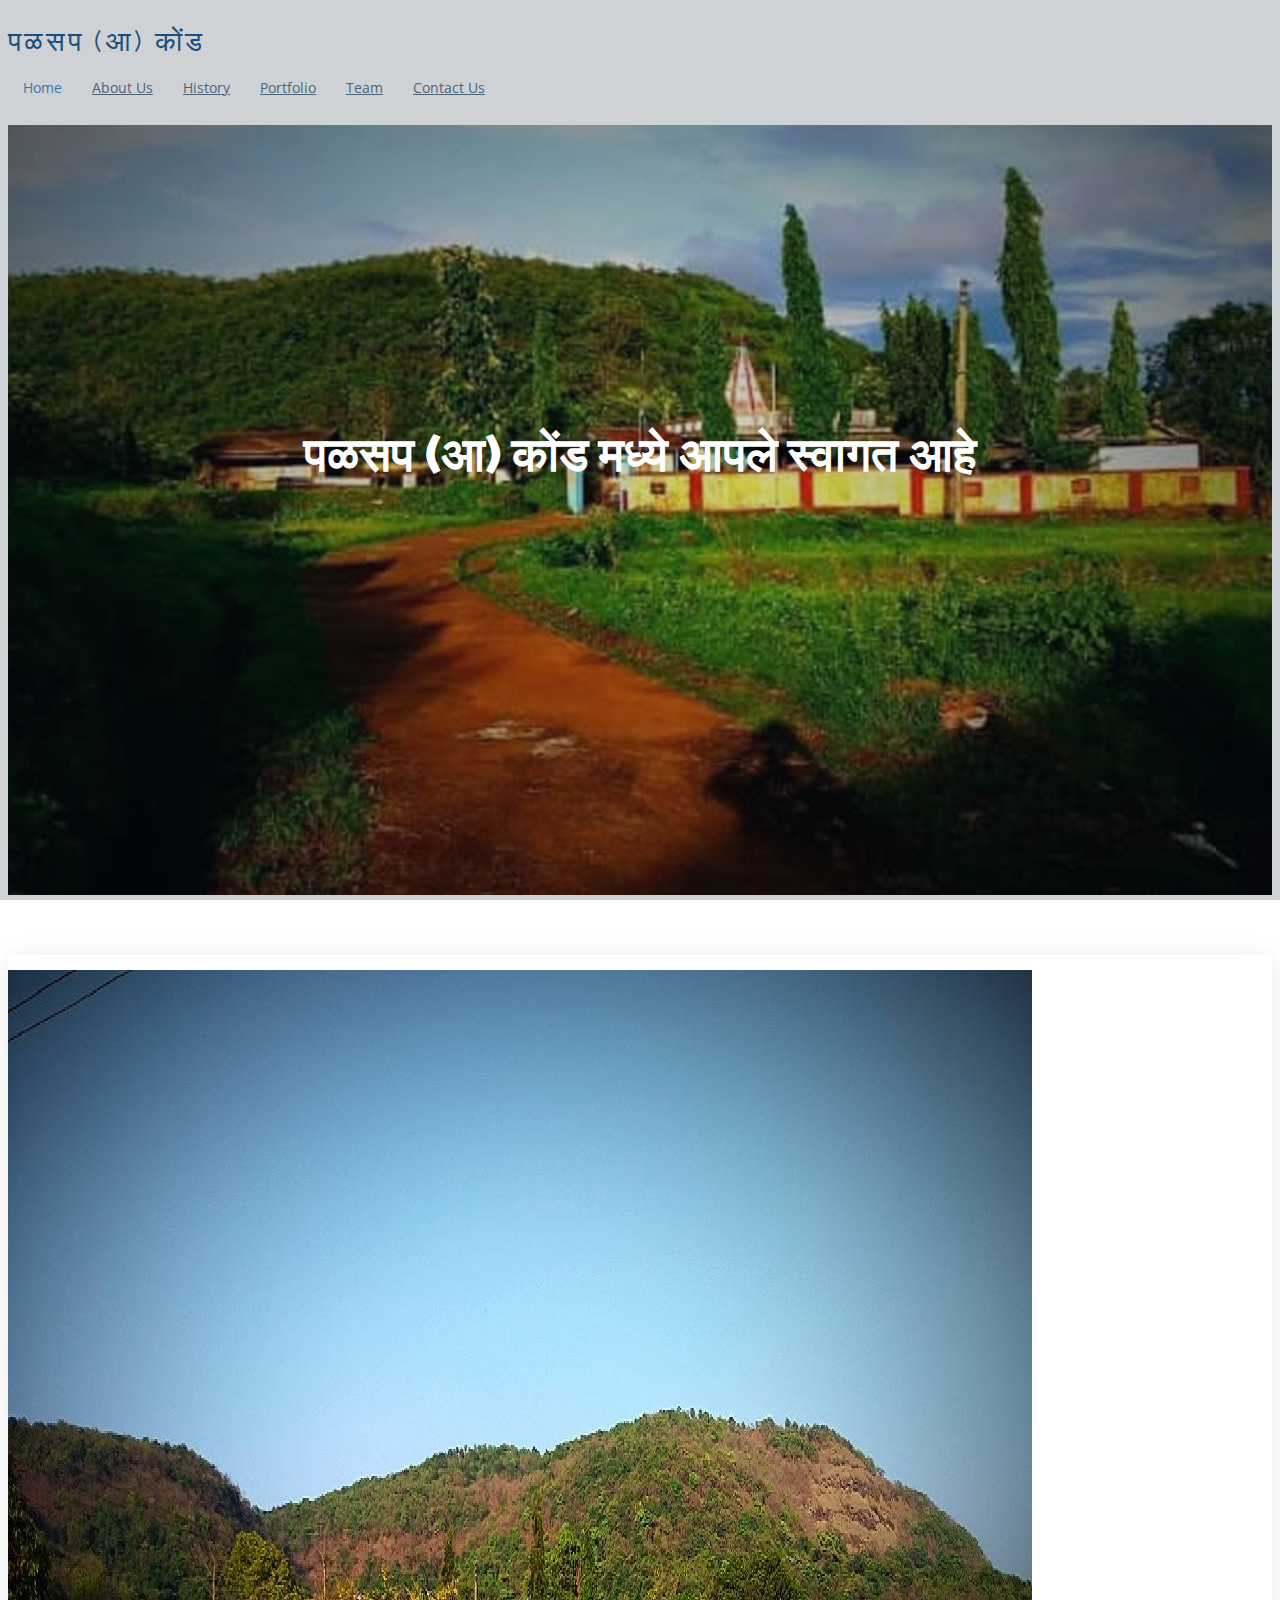
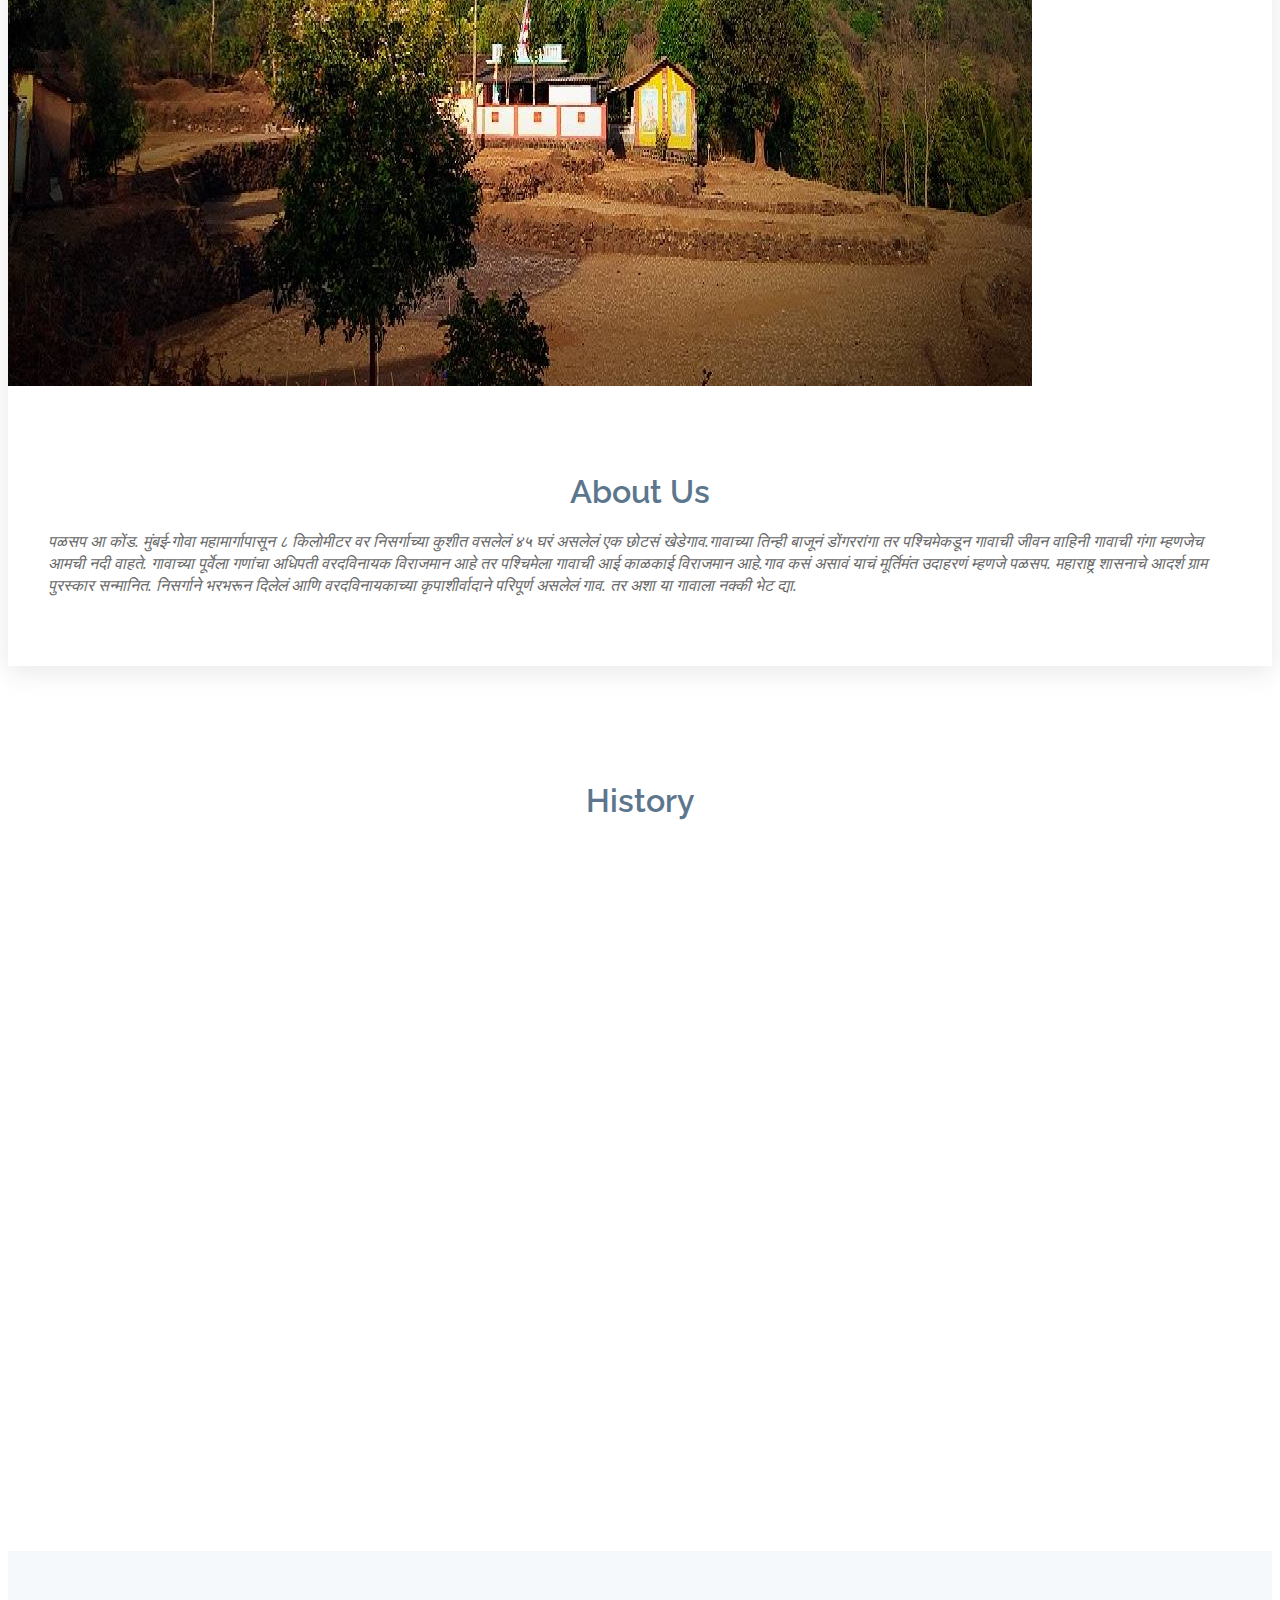
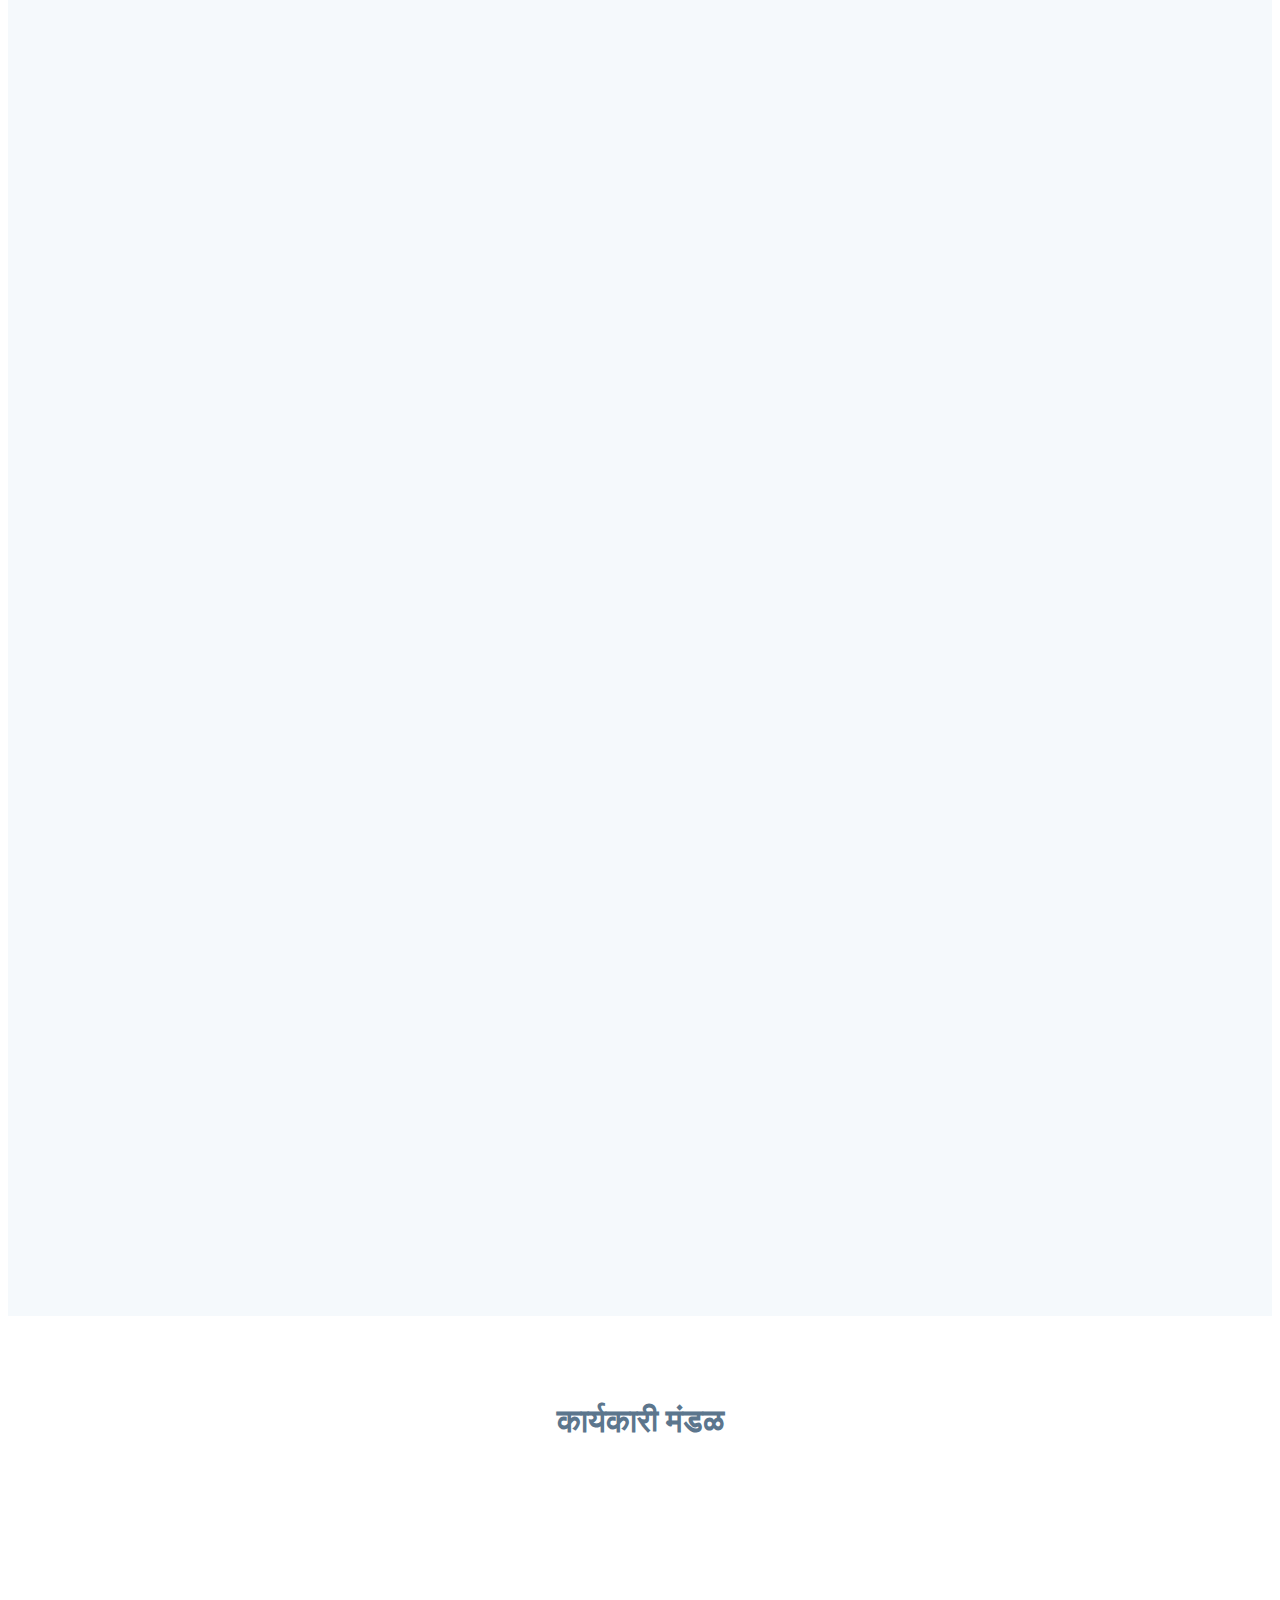
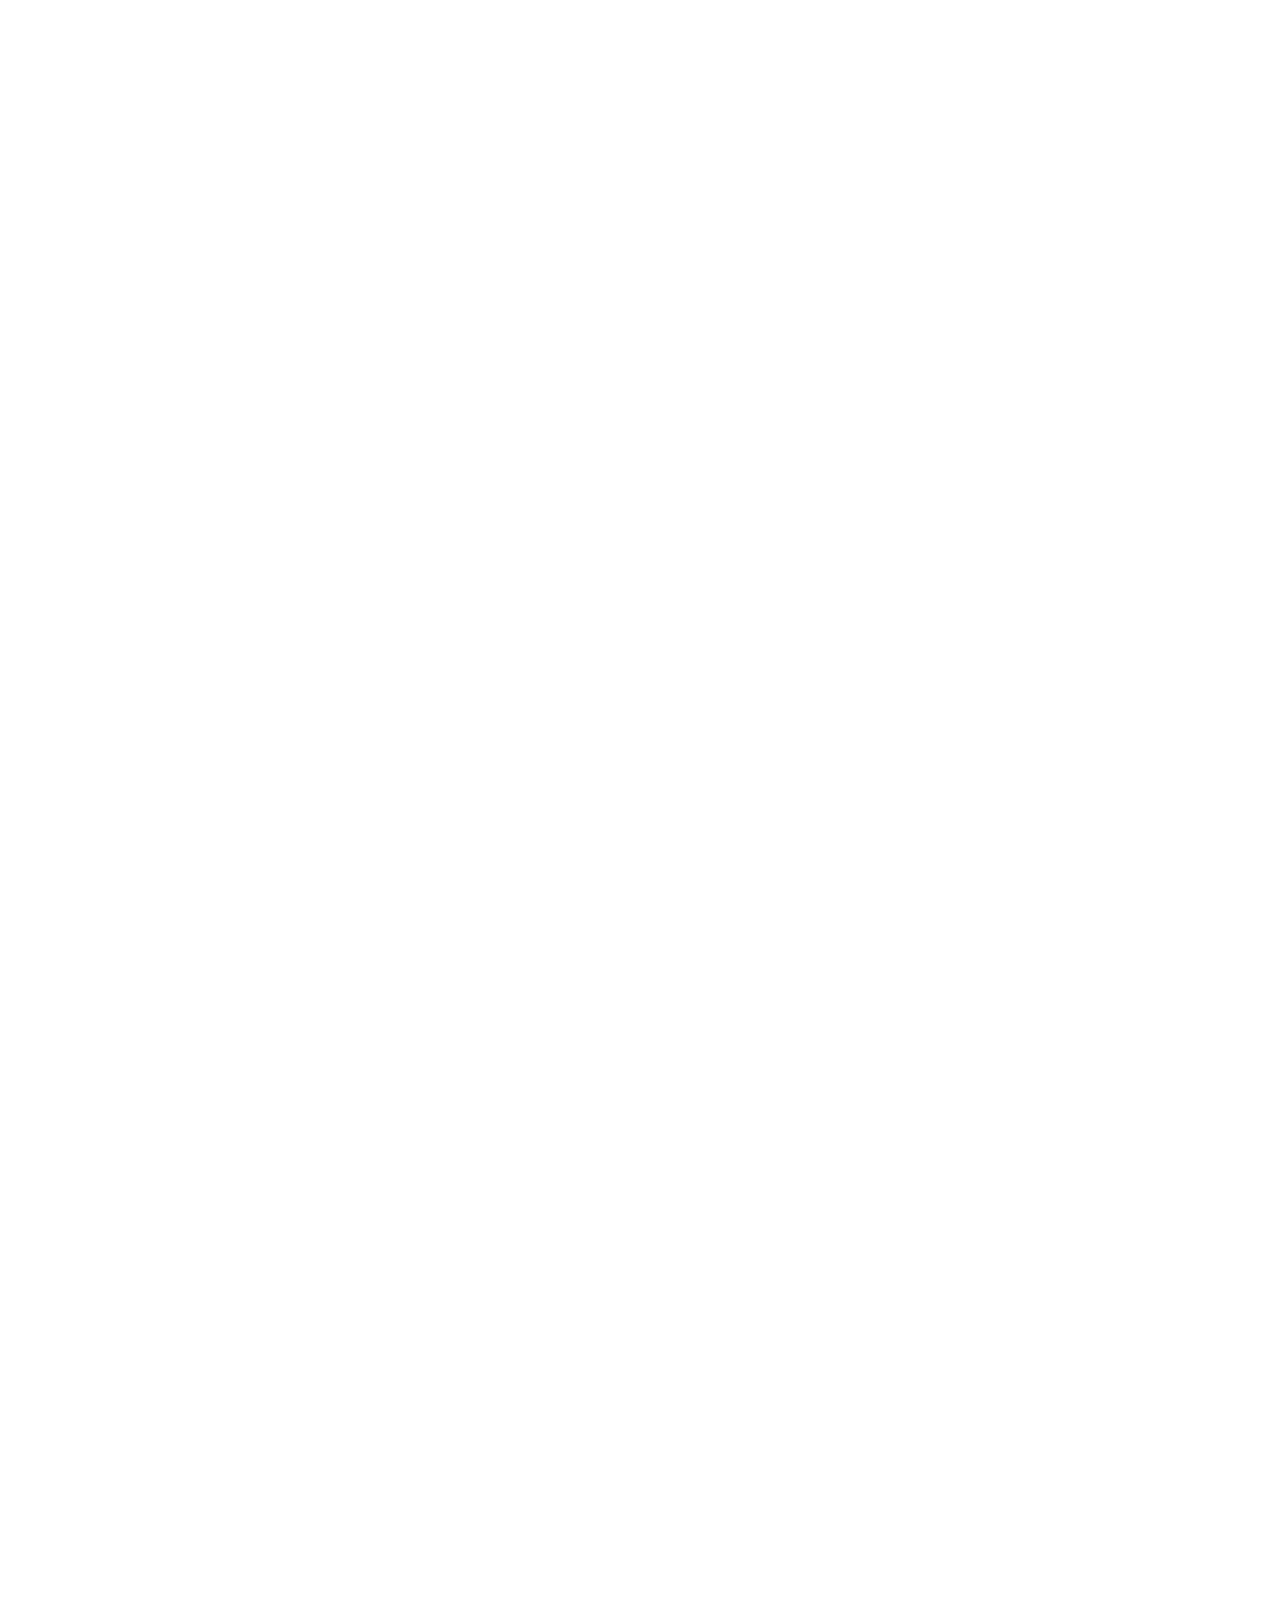
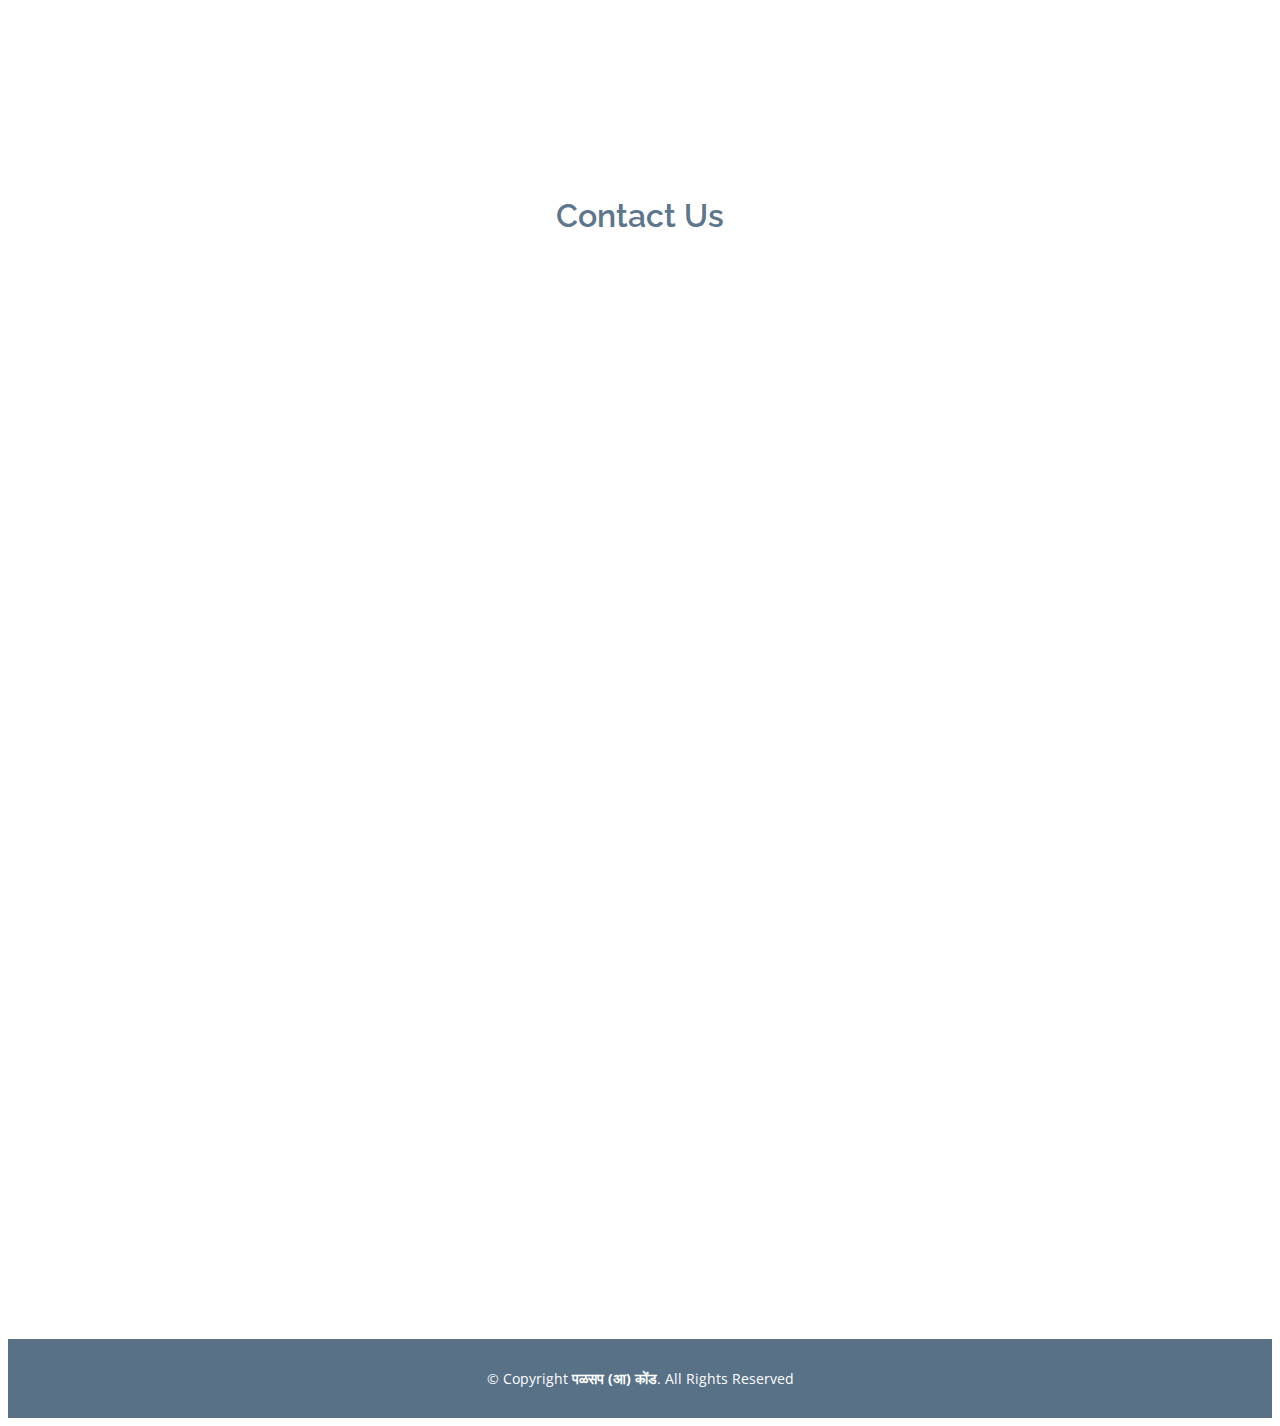
==== commit 466cbfb5: "added contact" ====
--- a/index.html
+++ b/index.html
@@ -3,15 +3,15 @@
 
 <head>
   <meta charset="utf-8">
-  <meta content="width=device-width, initial-scale=1.0" >
+  <meta content="width=device-width, initial-scale=1.0" name="viewport">
 
   <title>पळसप (आ) कोंड</title>
   <meta content="" name="description">
   <meta content="" name="keywords">
 
   <!-- Favicons -->
-  <!-- <link href="assets/img/favicon.png" rel="icon"> -->
-  <!-- <link href="assets/img/apple-touch-icon.png" rel="apple-touch-icon"> -->
+  <link href="assets/img/favicon.png" rel="icon">
+  <link href="assets/img/apple-touch-icon.png" rel="apple-touch-icon">
 
   <!-- Google Fonts -->
   <link href="https://fonts.googleapis.com/css?family=Open+Sans:300,300i,400,400i,600,600i,700,700i|Raleway:300,300i,400,400i,600,600i,700,700i,900" rel="stylesheet">
@@ -28,12 +28,6 @@
   <!-- Template Main CSS File -->
   <link href="assets/css/style.css" rel="stylesheet">
 
-  <!-- =======================================================
-  * Template Name: Mamba - v2.5.0
-  * Template URL: https://bootstrapmade.com/mamba-one-page-bootstrap-template-free/
-  * Author: BootstrapMade.com
-  * License: https://bootstrapmade.com/license/
-  ======================================================== -->
 </head>
 
 <body>
@@ -119,7 +113,7 @@
           <!-- <div class="carousel-item active" style="background-image: url('assets/img/slide/slide-1.jpg');"> -->
             <!-- <div class="carousel-container"> -->
               <!-- <div class="carousel-content container"> -->
-                <!-- <h2 class="animate__animated animate__fadeInDown">Welcome to <span>Mamba</span></h2> -->
+                <!-- <h2 class="animate__animated animate__fadeInDown">Welcome to <span>पळसप</span></h2> -->
                 <!-- <p class="animate__animated animate__fadeInUp">Ut velit est quam dolor ad a aliquid qui aliquid. Sequi ea ut et est quaerat sequi nihil ut aliquam. Occaecati alias dolorem mollitia ut. Similique ea voluptatem. Esse doloremque accusamus repellendus deleniti vel. Minus et tempore modi architecto.</p> -->
                 <!-- <a href="#about" class="btn-get-started animate__animated animate__fadeInUp scrollto">Read More</a> -->
               <!-- </div> -->
@@ -136,27 +130,17 @@
               </div>
             </div>
           </div>
-		  
-		   <div class="carousel-item" style="background-image: url('assets/img/slide/Slide3.jpg');">
+
+          <!-- Slide 3  -->
+          <div class="carousel-item" style="background-image: url('assets/img/slide/Slide3.jpg');">
             <div class="carousel-container">
               <div class="carousel-content container">
-              <h2 class="animate__animated animate__fadeindown"></h2>
-               <!-- <p class="animate__animated animate__fadeinup">ut velit est quam dolor ad a aliquid qui aliquid. sequi ea ut et est quaerat sequi nihil ut aliquam. occaecati alias dolorem mollitia ut. similique ea voluptatem. esse doloremque accusamus repellendus deleniti vel. minus et tempore modi architecto.</p> --> 
-                <!-- <a href="#about" class="btn-get-started animate__animated animate__fadeinup scrollto">read more</a> -->
-              </div>
-            </div>
-          </div>
-
-          <!-- <!-- Slide 3 --> 
-          <!-- <div class="carousel-item" style="background-image: url('assets/img/slide/slide-3.jpg');"> -->
-            <!-- <div class="carousel-container"> -->
-              <!-- <div class="carousel-content container"> -->
-                <!-- <h2 class="animate__animated animate__fadeInDown">Sequi ea ut et est quaerat</h2> -->
+                <h2 class="animate__animated animate__fadeInDown">पळसप (आ) कोंड हिरवंगार परिसर</h2>
                 <!-- <p class="animate__animated animate__fadeInUp">Ut velit est quam dolor ad a aliquid qui aliquid. Sequi ea ut et est quaerat sequi nihil ut aliquam. Occaecati alias dolorem mollitia ut. Similique ea voluptatem. Esse doloremque accusamus repellendus deleniti vel. Minus et tempore modi architecto.</p> -->
                 <!-- <a href="#about" class="btn-get-started animate__animated animate__fadeInUp scrollto">Read More</a> -->
-              <!-- </div> -->
-            <!-- </div> -->
-          <!-- </div> -->
+              </div>
+            </div>
+          </div>
 
         </div>
 
@@ -171,7 +155,7 @@
 
       </div>
     </div>
-  </section><!-- End Hero -->
+  </section><!-- End Hero
 
   <main id="main">
 
@@ -365,7 +349,7 @@
 
         <div class="section-title">
           <h2>Our Portfolio</h2>
-          <p>Magnam dolores commodi suscipit. Necessitatibus eius consequatur ex aliquid fuga eum quidem. Sit sint consectetur velit. Quisquam quos quisquam cupiditate. Et nemo qui impedit suscipit alias ea. Quia fugiat sit in iste officiis commodi quidem hic quas.</p>
+          <!-- <p>Magnam dolores commodi suscipit. Necessitatibus eius consequatur ex aliquid fuga eum quidem. Sit sint consectetur velit. Quisquam quos quisquam cupiditate. Et nemo qui impedit suscipit alias ea. Quia fugiat sit in iste officiis commodi quidem hic quas.</p> -->
         </div>
 
         <div class="row">
@@ -381,33 +365,19 @@
 
         <div class="row portfolio-container">
 
-		 <div class="col-lg-4 col-md-6 portfolio-item filter-app">
+          <div class="col-lg-4 col-md-6 portfolio-item filter-app">
             <div class="portfolio-wrap">
               <img src="assets/img/portfolio/Ganapati1.jpg" class="img-fluid" alt="">
               <div class="portfolio-info">
                 <h4>श्री वरद विनायक</h4>
                 <!-- <p>App</p> -->
                 <div class="portfolio-links">
-                  <a href="assets/img/portfolio/Ganapati1.jpg" data-gall="portfolioGallery" class="venobox" title="App 1"><i class="icofont-eye"></i></a>
+                  <a href="assets/img/portfolio/Ganapati1.jpg" data-gall="portfolioGallery" class="venobox" title="श्री वरद विनायक"><i class="icofont-eye"></i></a>
                   <!-- <a href="portfolio-details.html" title="More Details"><i class="icofont-external-link"></i></a> -->
                 </div>
               </div>
             </div>
           </div>
-		  
-          <!-- <div class="col-lg-4 col-md-6 portfolio-item filter-app"> -->
-            <!-- <div class="portfolio-wrap"> -->
-              <!-- <img src="assets/img/portfolio/portfolio-1.jpg" class="img-fluid" alt=""> -->
-              <!-- <div class="portfolio-info"> -->
-                <!-- <h4>App 1</h4> -->
-                <!-- <p>App</p> -->
-                <!-- <div class="portfolio-links"> -->
-                  <!-- <a href="assets/img/portfolio/portfolio-1.jpg" data-gall="portfolioGallery" class="venobox" title="App 1"><i class="icofont-eye"></i></a> -->
-                  <!-- <a href="portfolio-details.html" title="More Details"><i class="icofont-external-link"></i></a> -->
-                <!-- </div> -->
-              <!-- </div> -->
-            <!-- </div> -->
-          <!-- </div> -->
 
           <div class="col-lg-4 col-md-6 portfolio-item filter-web">
             <div class="portfolio-wrap">
@@ -736,34 +706,34 @@
             </div>
           </div>
 
-          <!-- <div class="col-lg-12" data-aos="fade-up" data-aos-delay="300"> -->
-            <!-- <form action="forms/contact.php" method="post" role="form" class="php-email-form"> -->
-              <!-- <div class="form-row"> -->
-                <!-- <div class="col-lg-6 form-group"> -->
-                  <!-- <input type="text" name="name" class="form-control" id="name" placeholder="Your Name" data-rule="minlen:4" data-msg="Please enter at least 4 chars" /> -->
-                  <!-- <div class="validate"></div> -->
-                <!-- </div> -->
-                <!-- <div class="col-lg-6 form-group"> -->
-                  <!-- <input type="email" class="form-control" name="email" id="email" placeholder="Your Email" data-rule="email" data-msg="Please enter a valid email" /> -->
-                  <!-- <div class="validate"></div> -->
-                <!-- </div> -->
-              <!-- </div> -->
-              <!-- <div class="form-group"> -->
-                <!-- <input type="text" class="form-control" name="subject" id="subject" placeholder="Subject" data-rule="minlen:4" data-msg="Please enter at least 8 chars of subject" /> -->
-                <!-- <div class="validate"></div> -->
-              <!-- </div> -->
-              <!-- <div class="form-group"> -->
-                <!-- <textarea class="form-control" name="message" rows="5" data-rule="required" data-msg="Please write something for us" placeholder="Message"></textarea> -->
-                <!-- <div class="validate"></div> -->
-              <!-- </div> -->
-              <!-- <div class="mb-3"> -->
-                <!-- <div class="loading">Loading</div> -->
-                <!-- <div class="error-message"></div> -->
-                <!-- <div class="sent-message">Your message has been sent. Thank you!</div> -->
-              <!-- </div> -->
-              <!-- <div class="text-center"><button type="submit">Send Message</button></div> -->
-            <!-- </form> -->
-          <!-- </div> -->
+          <div class="col-lg-12" data-aos="fade-up" data-aos-delay="300">
+            <form action="forms/contact.php" method="post" role="form" class="php-email-form">
+              <div class="form-row">
+                <div class="col-lg-6 form-group">
+                  <input type="text" name="name" class="form-control" id="name" placeholder="Your Name" data-rule="minlen:4" data-msg="Please enter at least 4 chars" />
+                  <div class="validate"></div>
+                </div>
+                <div class="col-lg-6 form-group">
+                  <input type="email" class="form-control" name="email" id="email" placeholder="Your Email" data-rule="email" data-msg="Please enter a valid email" />
+                  <div class="validate"></div>
+                </div>
+              </div>
+              <div class="form-group">
+                <input type="text" class="form-control" name="subject" id="subject" placeholder="Subject" data-rule="minlen:4" data-msg="Please enter at least 8 chars of subject" />
+                <div class="validate"></div>
+              </div>
+              <div class="form-group">
+                <textarea class="form-control" name="message" rows="5" data-rule="required" data-msg="Please write something for us" placeholder="Message"></textarea>
+                <div class="validate"></div>
+              </div>
+              <div class="mb-3">
+                <div class="loading">Loading</div>
+                <div class="error-message"></div>
+                <div class="sent-message">Your message has been sent. Thank you!</div>
+              </div>
+              <div class="text-center"><button type="submit">Send Message</button></div>
+            </form>
+          </div>
 
         </div>
 
@@ -774,37 +744,37 @@
 
   <!-- ======= Footer ======= -->
   <footer id="footer">
-    <div class="footer-top">
-      <div class="container">
-        <div class="row">
-
-          <div class="col-lg-3 col-md-6 footer-info">
-            <h3>पळसप (आ) कोंड</h3>
-            <p>
-				मु. पळसप  पो. मांजरवणे  <br>
-				ता. माणगाव जि. रायगड<br><br>
-              <strong>Phone:</strong> <br>
-              <strong>Email:</strong> svvgvmpalsap@gmail.com<br>
-            </p>
-            <div class="social-links mt-3">
-              <a href="#" class="twitter"><i class="bx bxl-twitter"></i></a>
-              <a href="#" class="facebook"><i class="bx bxl-facebook"></i></a>
-              <a href="#" class="instagram"><i class="bx bxl-instagram"></i></a>
-              <a href="#" class="google-plus"><i class="bx bxl-skype"></i></a>
-              <a href="#" class="linkedin"><i class="bx bxl-linkedin"></i></a>
-            </div>
-          </div>
-
-          <div class="col-lg-2 col-md-6 footer-links">
-            <h4>Quick Links</h4>
-            <ul>
-              <li><i class="bx bx-chevron-right"></i> <a href="#">Home</a></li>
-              <li><i class="bx bx-chevron-right"></i> <a href="#">About us</a></li>
-              <li><i class="bx bx-chevron-right"></i> <a href="#">Services</a></li>
-              <li><i class="bx bx-chevron-right"></i> <a href="#">Terms of service</a></li>
-              <li><i class="bx bx-chevron-right"></i> <a href="#">Privacy policy</a></li>
-            </ul>
-          </div>
+    <!-- <div class="footer-top"> -->
+      <!-- <div class="container"> -->
+        <!-- <div class="row"> -->
+
+          <!-- <div class="col-lg-3 col-md-6 footer-info"> -->
+            <!-- <h3>पळसप (आ) कोंड</h3> -->
+            <!-- <p> -->
+				<!-- मु. पळसप  पो. मांजरवणे  <br> -->
+				<!-- ता. माणगाव जि. रायगड<br><br> -->
+              <!-- <strong>Phone:</strong> <br> -->
+              <!-- <strong>Email:</strong> svvgvmpalsap@gmail.com<br> -->
+            <!-- </p> -->
+            <!-- <div class="social-links mt-3"> -->
+              <!-- <a href="#" class="twitter"><i class="bx bxl-twitter"></i></a> -->
+              <!-- <a href="#" class="facebook"><i class="bx bxl-facebook"></i></a> -->
+              <!-- <a href="#" class="instagram"><i class="bx bxl-instagram"></i></a> -->
+              <!-- <a href="#" class="google-plus"><i class="bx bxl-skype"></i></a> -->
+              <!-- <a href="#" class="linkedin"><i class="bx bxl-linkedin"></i></a> -->
+            <!-- </div> -->
+          <!-- </div> -->
+
+          <!-- <div class="col-lg-2 col-md-6 footer-links"> -->
+            <!-- <h4>Quick Links</h4> -->
+            <!-- <ul> -->
+              <!-- <li><i class="bx bx-chevron-right"></i> <a href="#">Home</a></li> -->
+              <!-- <li><i class="bx bx-chevron-right"></i> <a href="#">About us</a></li> -->
+              <!-- <li><i class="bx bx-chevron-right"></i> <a href="#">Services</a></li> -->
+              <!-- <li><i class="bx bx-chevron-right"></i> <a href="#">Terms of service</a></li> -->
+              <!-- <li><i class="bx bx-chevron-right"></i> <a href="#">Privacy policy</a></li> -->
+            <!-- </ul> -->
+          <!-- </div> -->
 
           <!-- <div class="col-lg-3 col-md-6 footer-links"> -->
             <!-- <h4>Our Services</h4> -->
@@ -817,30 +787,24 @@
             <!-- </ul> -->
           <!-- </div> -->
 
-          <div class="col-lg-4 col-md-6 footer-newsletter">
-           <h4>Our Newsletter</h4> 
-            <p>Tamen quem nulla quae legam multos aute sint culpa legam noster magna</p> 
-            <form action="" method="post"> 
-            <input type="email" name="email"><input type="submit" value="Subscribe"> 
-            </form> 
-
-           </div> 
-
-        </div>
-      </div>
-    </div>
+          <!-- <div class="col-lg-4 col-md-6 footer-newsletter"> -->
+           <!-- <h4>Our Newsletter</h4>  -->
+            <!-- <p>Tamen quem nulla quae legam multos aute sint culpa legam noster magna</p>  -->
+            <!-- <form action="" method="post">  -->
+            <!-- <input type="email" name="email"><input type="submit" value="Subscribe">  -->
+            <!-- </form>  -->
+
+           <!-- </div>  -->
+
+        <!-- </div> -->
+      <!-- </div> -->
+    <!-- </div> -->
 
     <div class="container">
       <div class="copyright">
         &copy; Copyright <strong><span>पळसप (आ) कोंड</span></strong>. All Rights Reserved
       </div>
-     <!-- <div class="credits">  -->
-        <!-- all the links in the footer should remain intact.  -->
-         <!-- you can delete the links only if you purchased the pro version.  -->
-         <!-- licensing information: https://bootstrapmade.com/license/  -->
-       <!-- Purchase the pro version with working PHP/AJAX contact form: https://bootstrapmade.com/mamba-one-page-bootstrap-template-free/  -->
-         <!-- Designed by <a href="https://bootstrapmade.com/">BootstrapMade</a>  -->
-      <!-- </div>  -->
+   
     </div>
   </footer><!-- End Footer -->
 
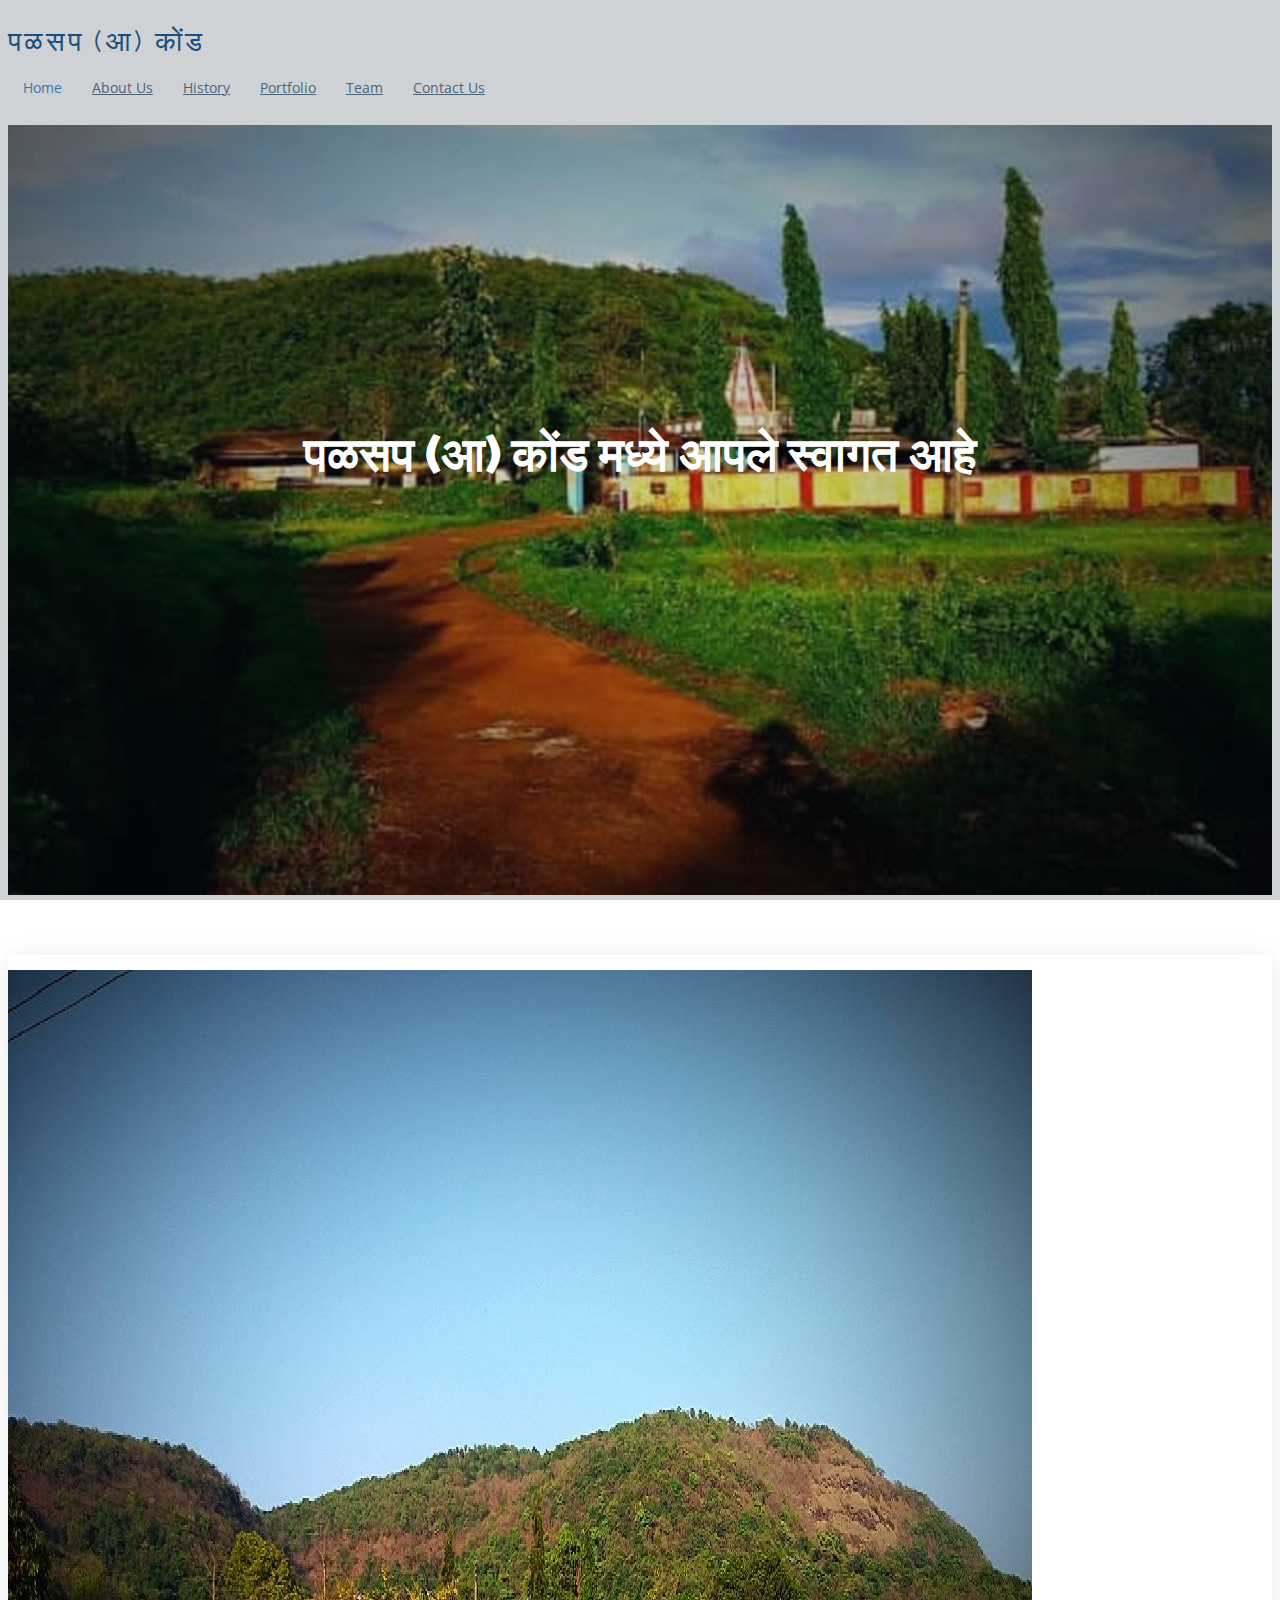
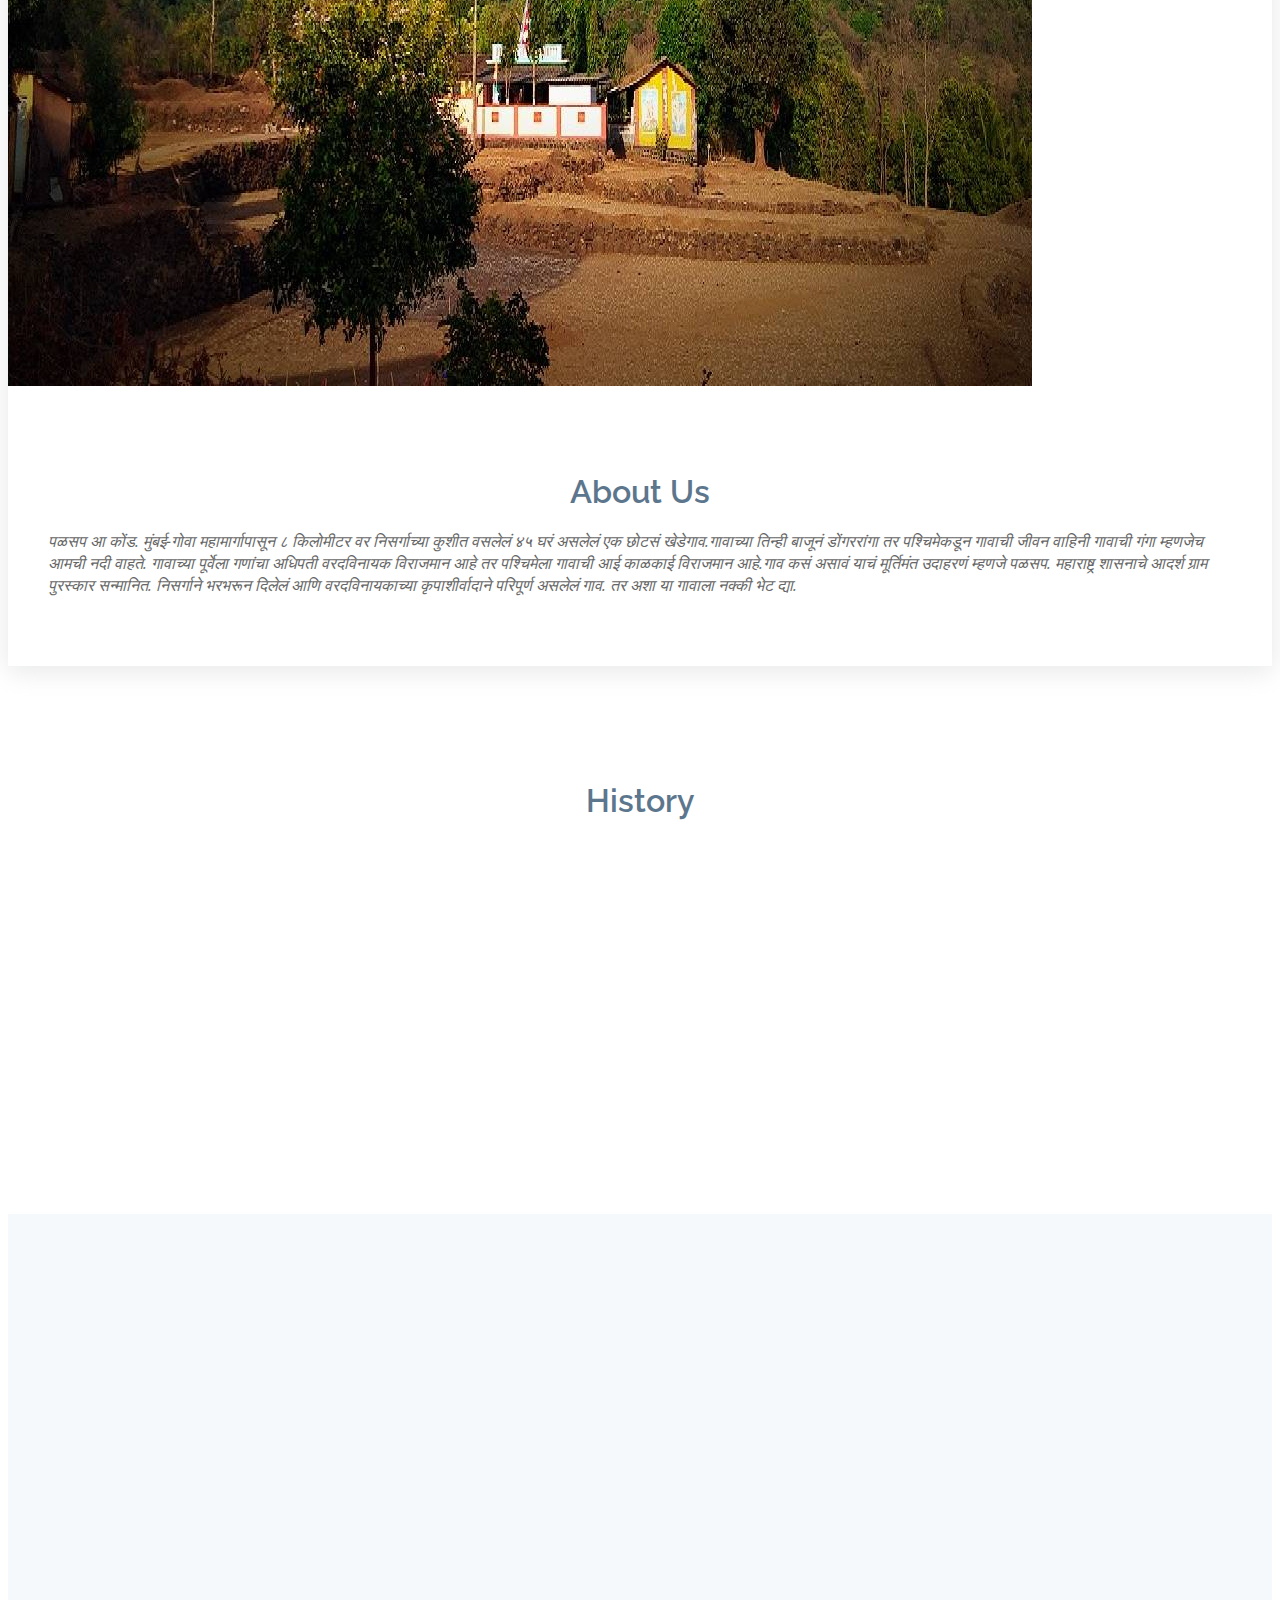
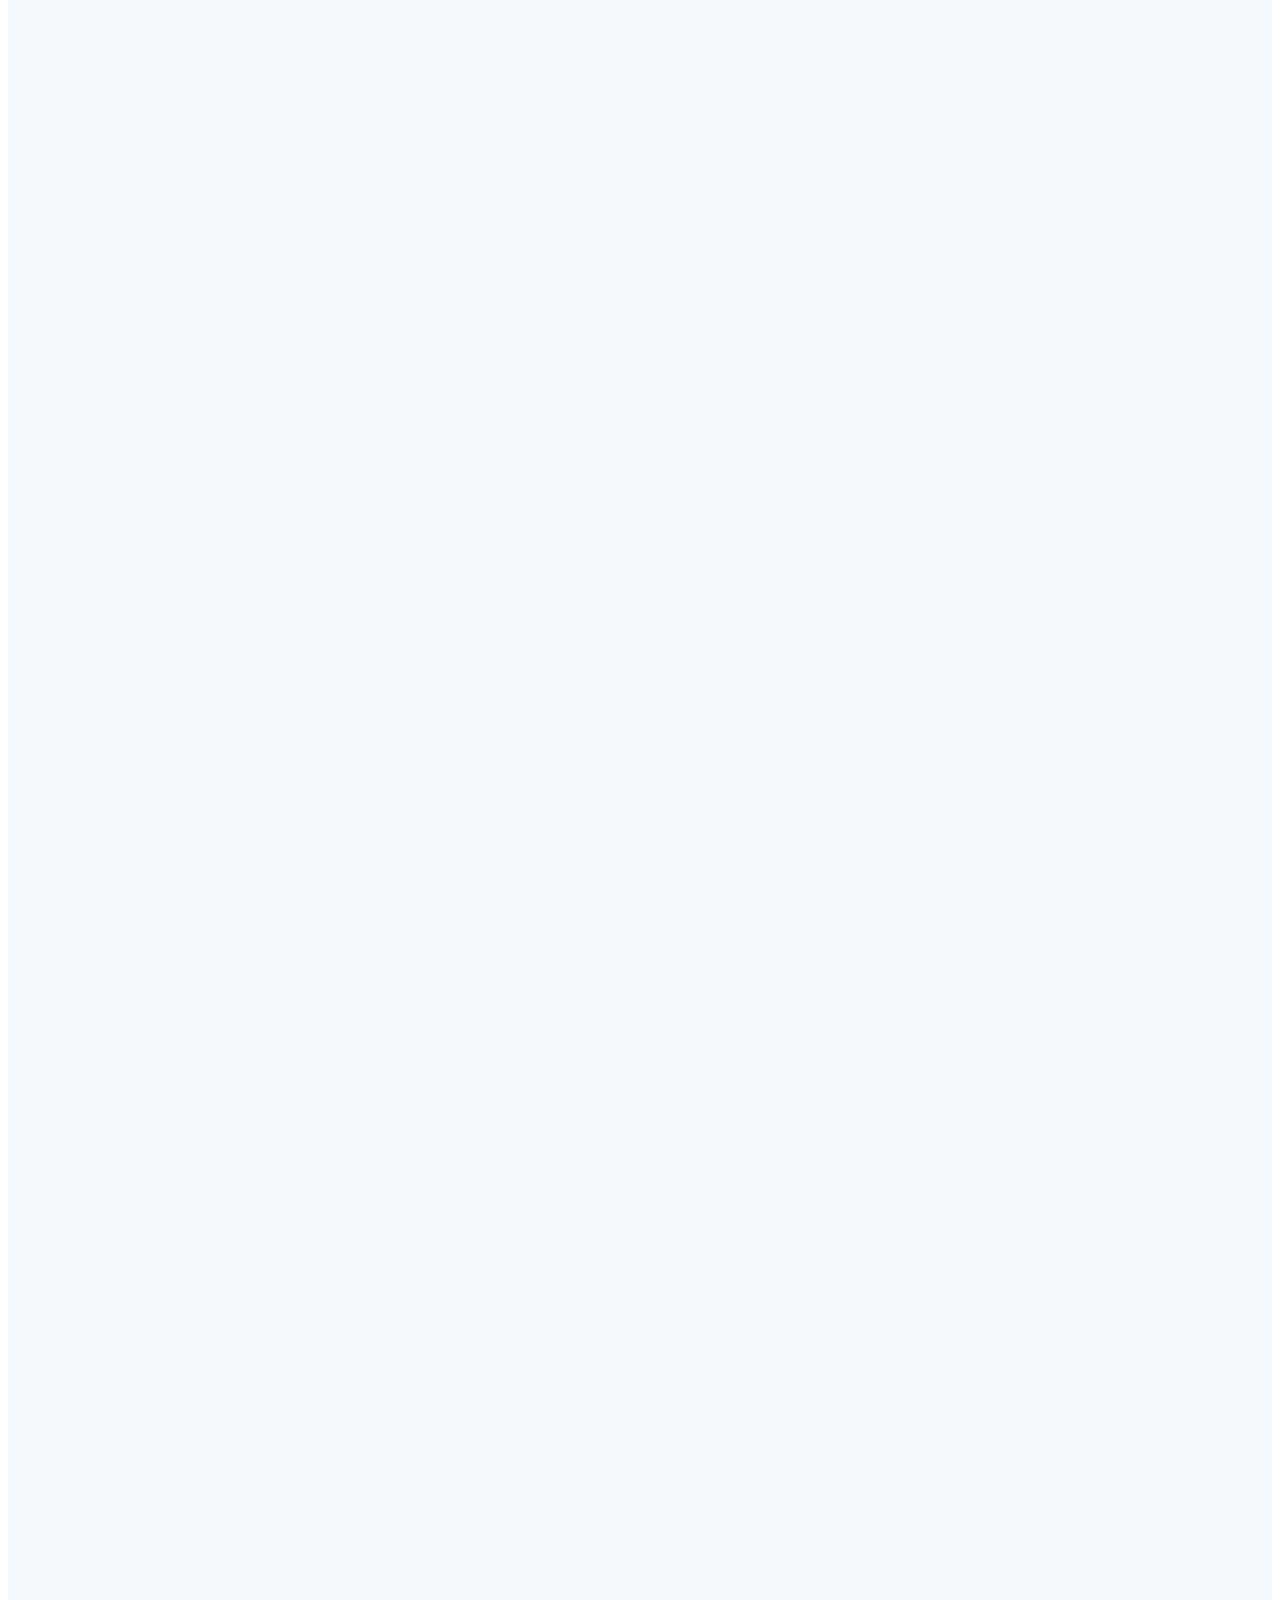
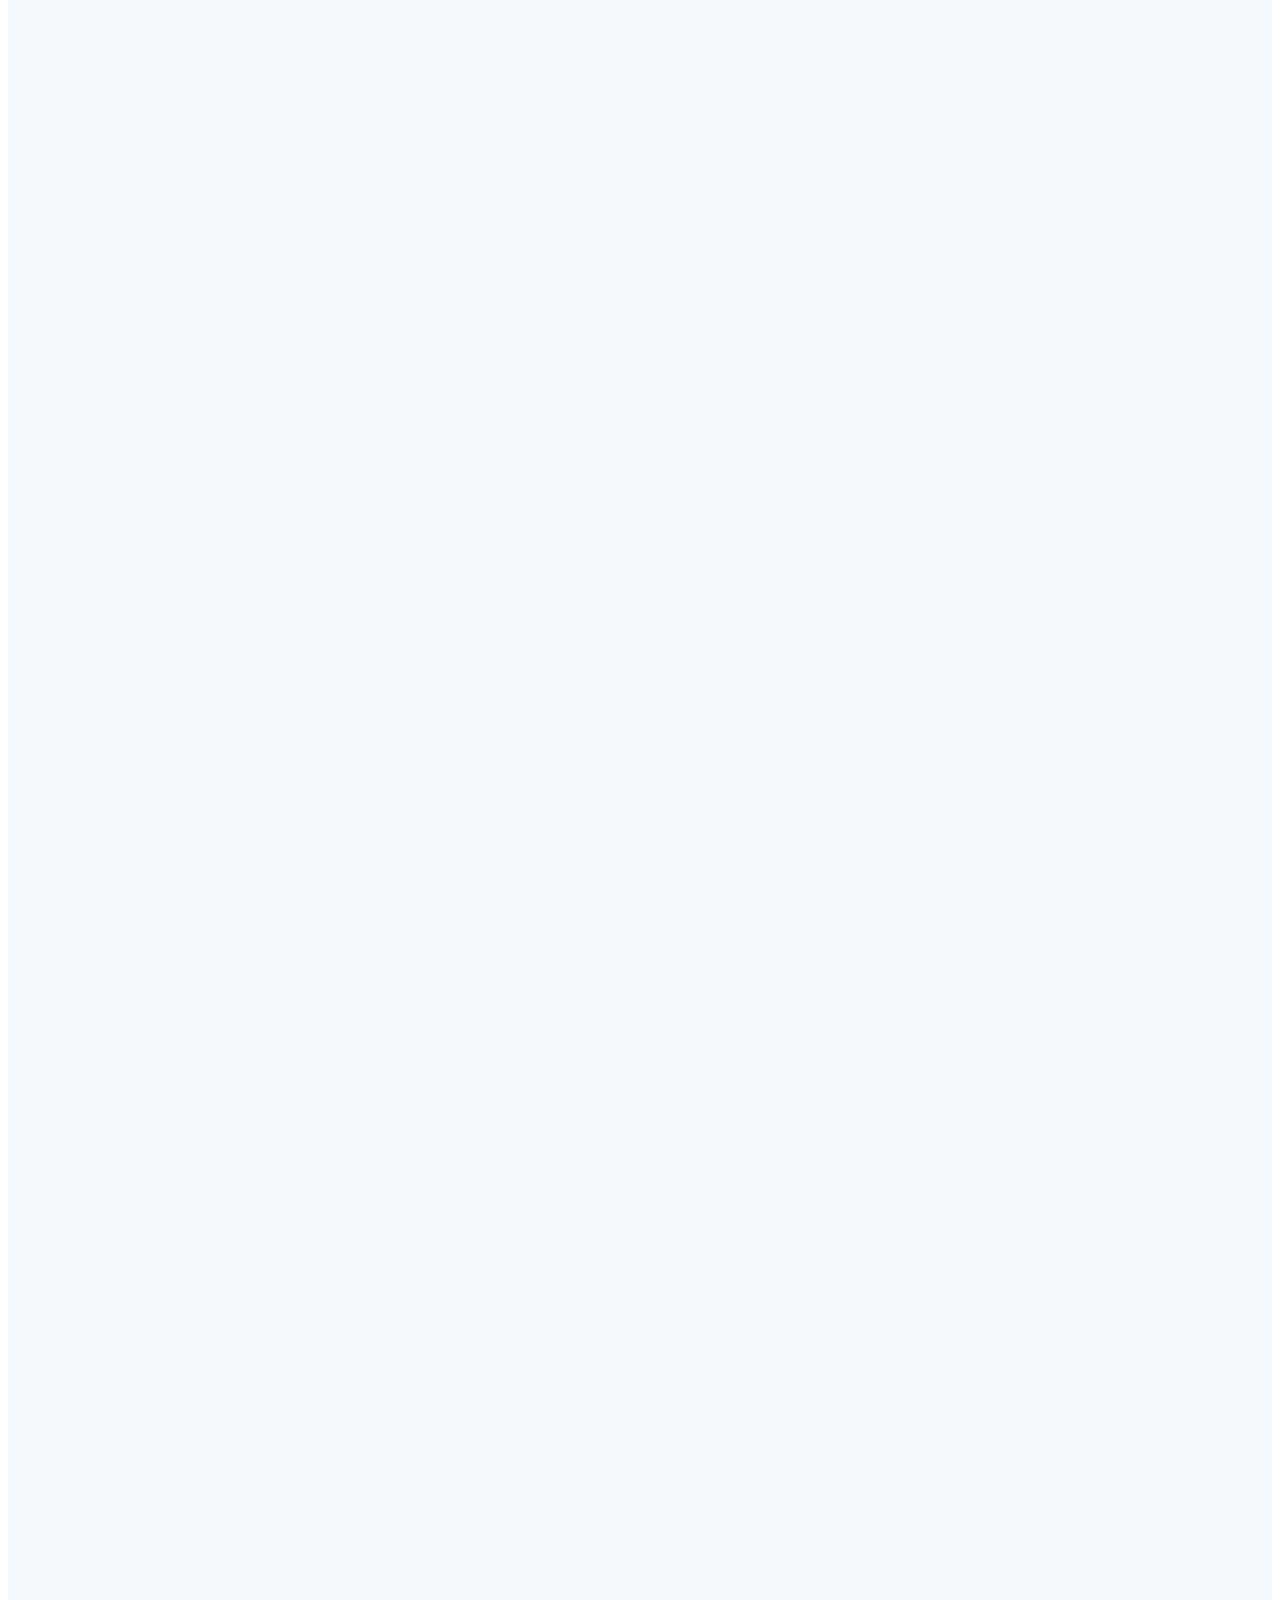
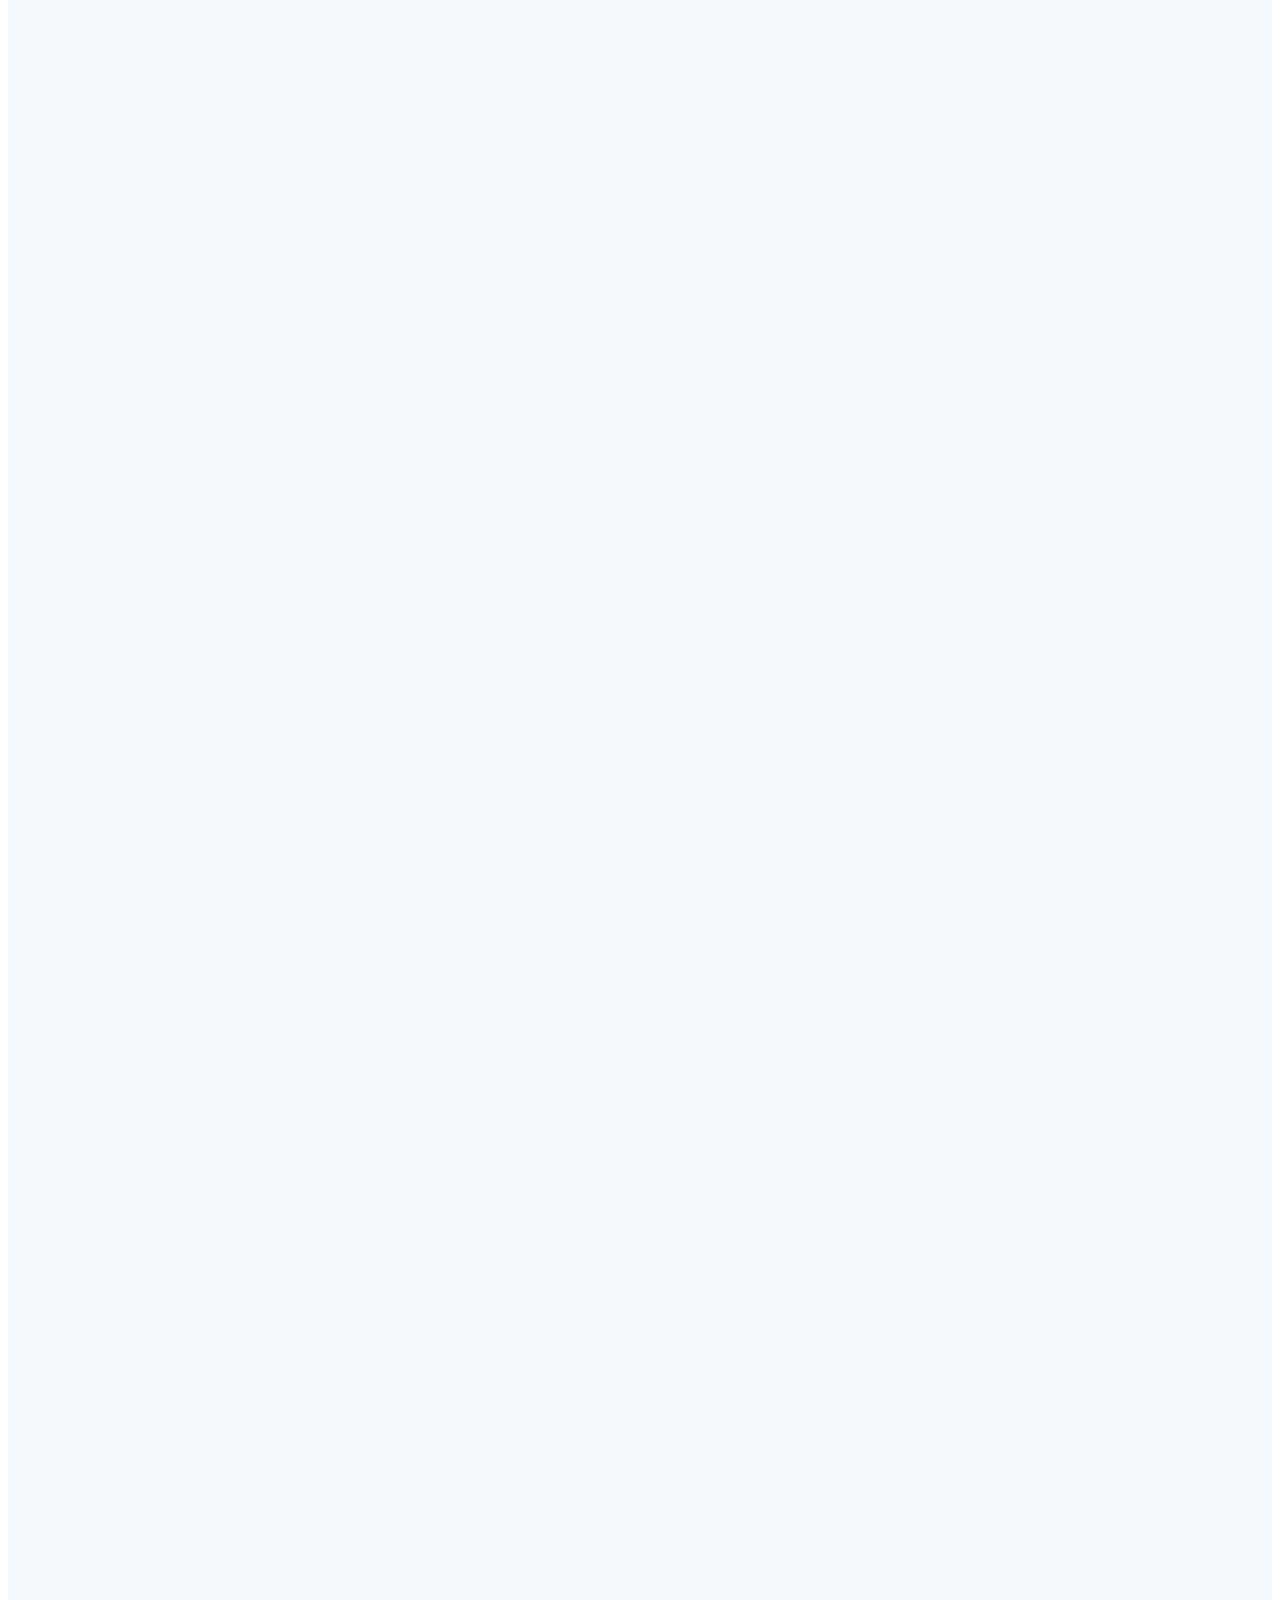
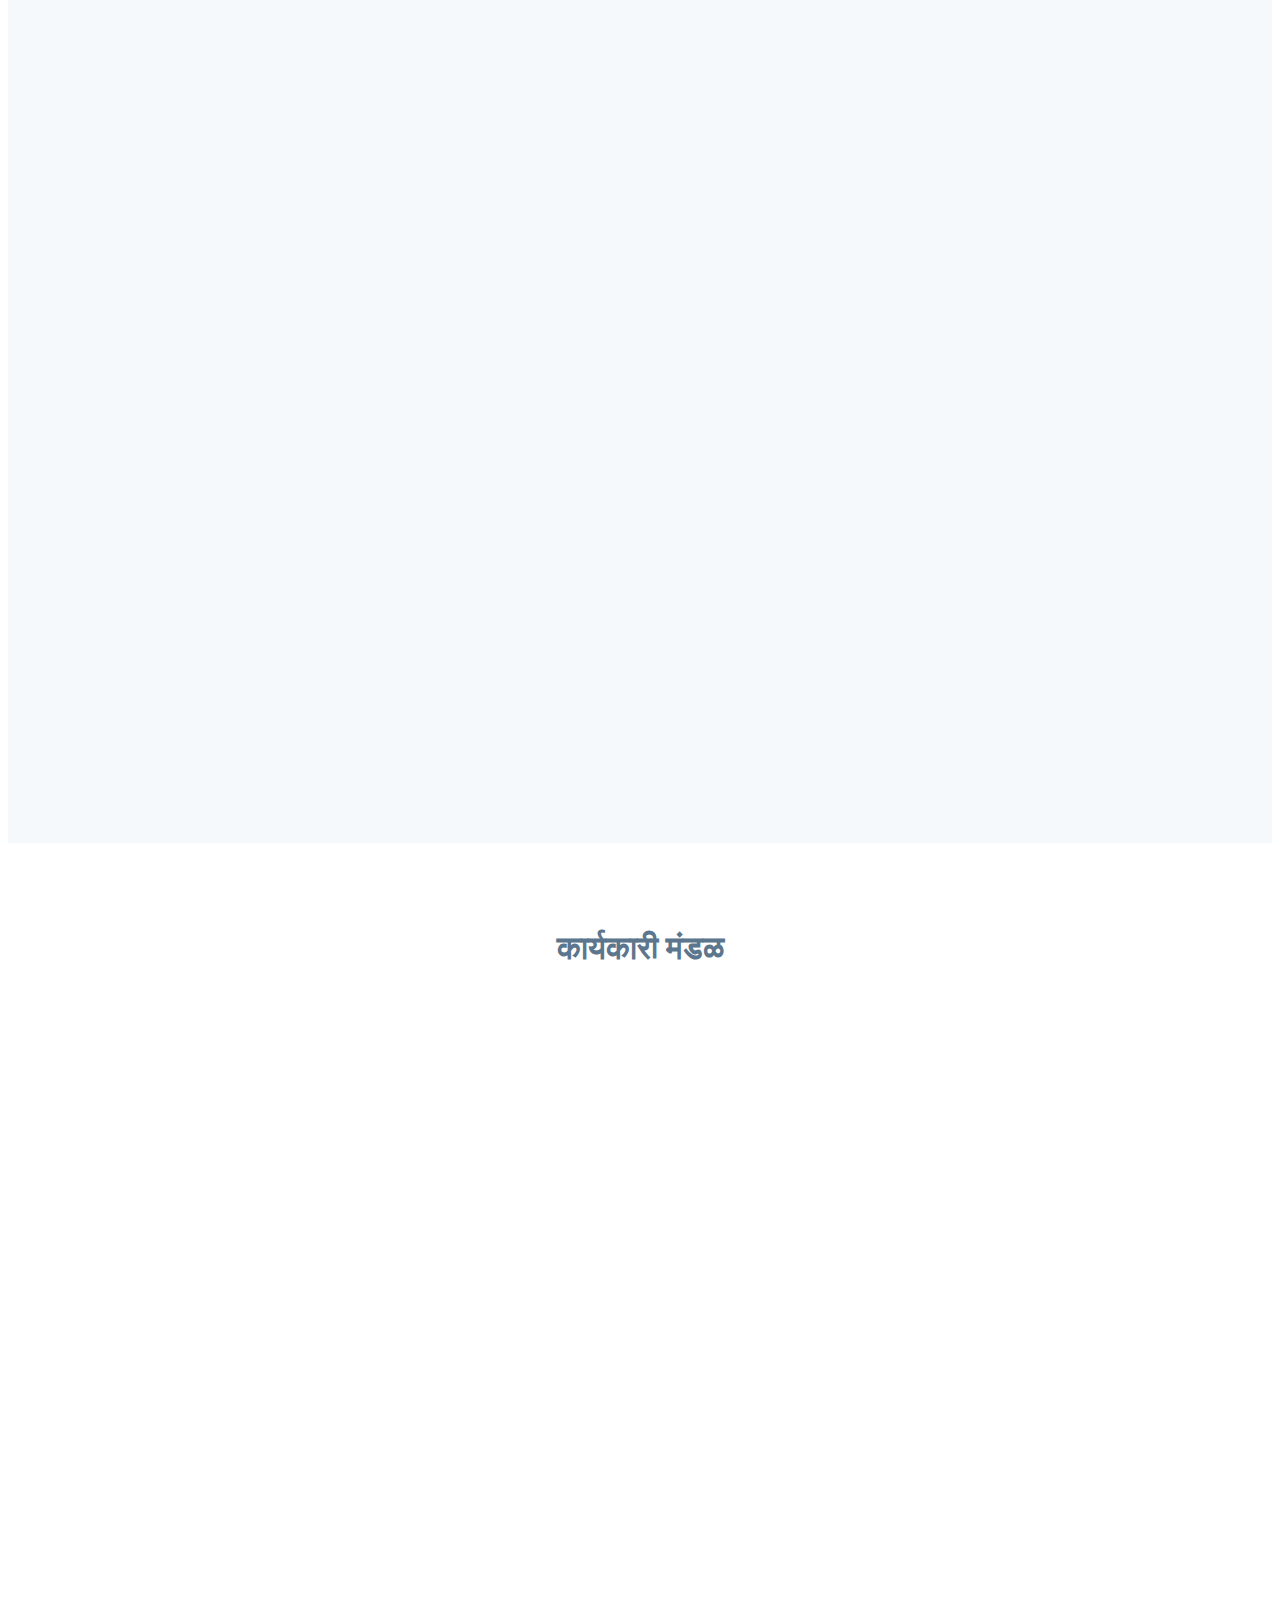
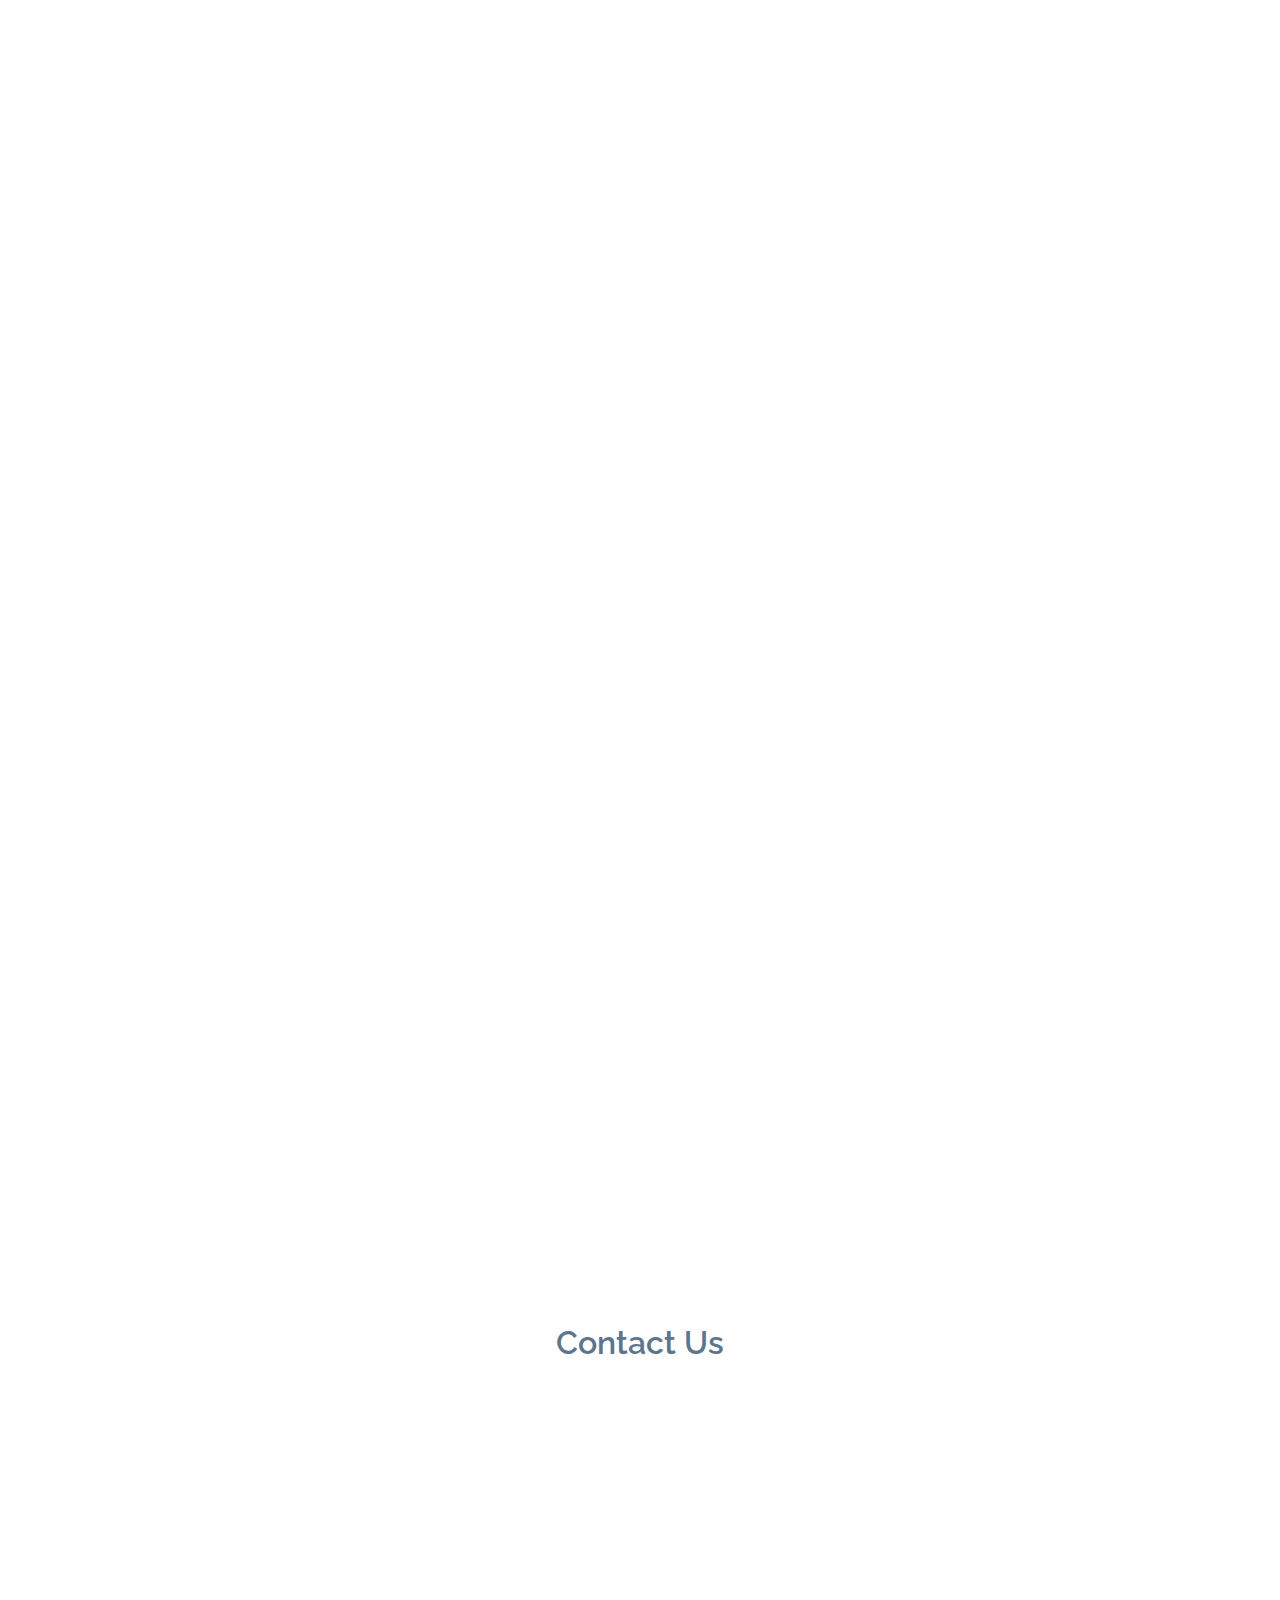
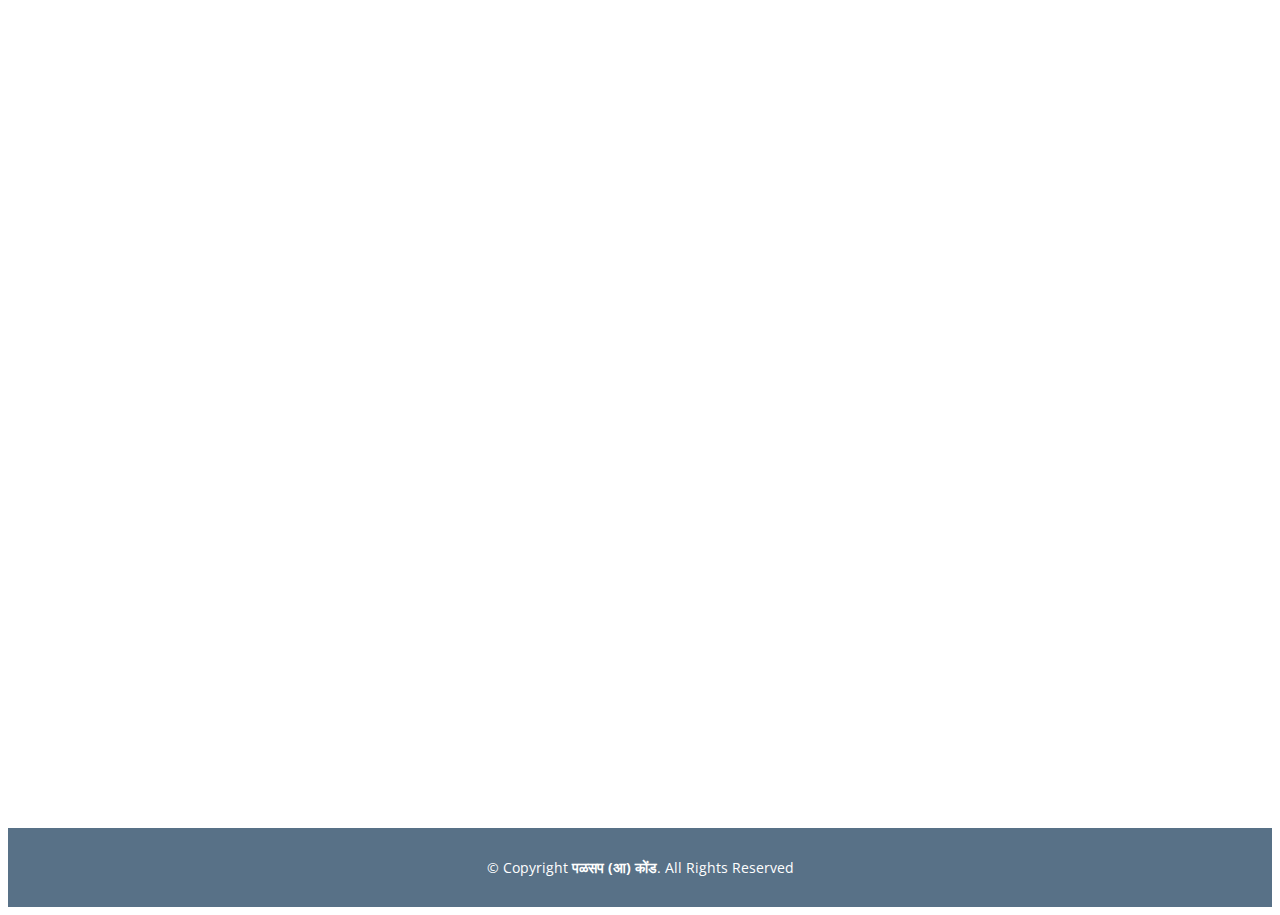
==== commit fb3ac2a3: "Added Images" ====
--- a/index.html
+++ b/index.html
@@ -27,7 +27,9 @@
 
   <!-- Template Main CSS File -->
   <link href="assets/css/style.css" rel="stylesheet">
-
+<style>
+#more {display: none;}
+</style>
 </head>
 
 <body>
@@ -135,7 +137,7 @@
           <div class="carousel-item" style="background-image: url('assets/img/slide/Slide3.jpg');">
             <div class="carousel-container">
               <div class="carousel-content container">
-                <h2 class="animate__animated animate__fadeInDown">पळसप (आ) कोंड हिरवंगार परिसर</h2>
+                <h2 class="animate__animated animate__fadeInDown">श्री वरद विनायक</h2>
                 <!-- <p class="animate__animated animate__fadeInUp">Ut velit est quam dolor ad a aliquid qui aliquid. Sequi ea ut et est quaerat sequi nihil ut aliquam. Occaecati alias dolorem mollitia ut. Similique ea voluptatem. Esse doloremque accusamus repellendus deleniti vel. Minus et tempore modi architecto.</p> -->
                 <!-- <a href="#about" class="btn-get-started animate__animated animate__fadeInUp scrollto">Read More</a> -->
               </div>
@@ -302,9 +304,11 @@
             <div class="info-box">
               <!-- <i class="bx bx-envelope"></i> -->             
               <p>
-नमस्कार ,मागील २५ वर्षा पूर्वी मौजे पळसप आग्र्या. चा कोंड. पोस्ट . मांजरवणे तालुका . माणगाव जिल्हा . रायगड या छोट्याश्या गावी निसर्गाचा डोंगरात शेतीची कामे करणारी आणि शेतीच आपला सगळं काही मानणारी अशी हे गावतील गावकरी . श्री गावदेवी कालकाई देवीच्या स्मरणात लोक राहत होती. पण एक गोष्ट त्यांच्या मनात घर करून बसली होती ती म्हणजे एक आपल्या गावात एक छोटासा मंदिर नाही.जेणे करून आपल्या गावातील लोकाना भक्ति मार्गाची वाट सापडेल. पण गावकारींच्या मनातील सगळ्यात मोठा प्रश्न की मंदिर उभा करयच तरी कुठल्या देवाचा ?पण मंदिर तरी कोणत्या देवाच बांधायचे आणि बांधायचा झालं  तर मंदिर कुठे बांधायच व पैसे कुठून आणणार असा हा  प्रश्न गावाकऱ्या च्या मनात निर्माण झाला परंतु या परिस्थितीला न डगमलता मुंबईकर मंडळ आणि गावकरी यांनी अतोनात प्रयन्त करून थोडा फार पैसा जाम केला मंदिर आपल्या गावी उभरायचा म्हणजे उभरायचं ही हिम्मत अर्थात जिद्द सोडली नाही. अशा वेळेत गावातील श्री.श्रीपत मोरे यांनी मंदिर बांधन्या साठी जागा दिली आणि  मंदिर उभारणीस चालना मिळाली . मंदिर उभा करयाचा  तर त्त्या साठी  लागणार पैसा तो कसा  जमा करायचं असे असख्यं प्रश्न त्यांच्या मनात घर करून बसले होते.पण म्हणतात ना देवच सगळ करुन घेतो हि बाब खरी.  परिस्थितीला  न डगमगता  गावकरी आणि मुंबईकर यांनी थोडे फार पैसे जमा केले.पैसे जमा केले  खरे पण ते पुरेसे न्हवते परंतु मनात एकच भावना. काहि करुन मंदिर झाल पाहिजे. कारण जिद्ध होती मनात. जिध्द नाहि ते पळसप वाले कसले. तेवढ्यात त्यांच्या लक्षात आले की आपल्या गावातील काही लोक दुबई येते कामानिमित्त आहेत. त्यांना ही गोष्ट सांगऊया तेही आपलीला खारूताईचा वाट का होईना आपल्याला मदत करतील. हि गोष्ट कळताच मेंगे परिवरकडून २ ½फुट सनगमरावरी मूर्ती देण्यात आली. त्याच प्रमाणे इतर दुबईत असलेले  गावकरी यांनी  सहकार्य केले. त्यांच्यातील एक व्यक्ति ते म्हणजे  कै. विनायक सागरे गणरायचे अतिशय मोठे भक्त होते .त्यांना हि गोष्ट समजली .त्यांचि एक इच्छा होती की आधी कळस मग देऊळ अशी संताची म्हण आहे. प्रथम मूर्ती नंतर जोता आणि मग मंदिर पण अस  होणार कस अशी गावकरी मंडळी  विचारत पडली . त्यांच्या बोलण्या वरुण गावकरी मंडळी यांनी  ब्राह्मण यांना विचारणा केली तेव्हा ते बोले मी  एक वर्षा देवाची मूर्ती पावसात बसवणार नाही देवाची विटंबना होईल. असे मि करणार नाही त्यांनी गावकरीना स्पष्ट सांगितले. खूप विचार केल्या त्यानंतर एक निष्कर्ष  निघाला तो म्हणजे  दक्षिण काशी म्हणजे  हरिहारेश्वर  या ठिकाणी जाऊन आपण देवाचा कॉळ घेऊया पाहून बघुया  अंतिम निर्णय काय आहे . एक दिवस ठरवुन सगळे तिकडे पोहचले . त्या पवित्र अश्या  हरिहारेश्वर  मंदिरात जाऊन त्यांनी कौळ घेतला आणि चमत्कार असा की तो निर्णय सागरे यांच्या बाजुने  लागला निर्णय लागला खरा  पण मूर्ती बसवेल कोण हा प्रश्न आहे तसंच आहे . घडलेला सगळं प्रकार दुबई ला सांगण्यात आला तेव्हा क्षणाचा ही विलंब न करता सागरे  म्हणाले की मी स्वत दुबई वरुन पळसप ला येतोय तेही माझ्या खर्चाने असे  सागरे यांनी सांगितलं आणि गावकरी तयारीला लागले .आधी आणलेले मूर्ती हे काही करना करता पुन्हा जयपुर ला पाठवण्यात आली आणि मुंबई मंडळ यांनी जयपुर ला जाऊन दुसरी मूर्ती मोठ्या उत्सहाने  आपल्या गावी आणली तो दिवस किती मोठा असेल हे तिथे उपस्थित असलेले लोक यांनाच ठाऊक.गोवेळे रोड ते पळसप वाजत गाजत  श्री वरदविनायक गणपती बाप्पा गावात आले त्याच बरोबर सागरे हेही गावात आले त्या दिवशी कोणी ही कामाला  न  जाता सगळे गावात होते बाप्पा सुद्धा मंदिरात आले पण ते मंदिरात बसणार न्हावते. आता ज्या जागेवर उंदीर मामा आहेत त्या जागे वर पहिले गणपती बाप्पा बसवले होते. एक वर्ष गणपती बाप्पा हे त्या जागे वर होते.मग कधी कडक ऊन,पाऊस, वारा हे सगळ त्यांनी सहन केल. त्या दिवसा पासुन रोज सकाळ आणि  संध्याकाळी देव पूजा चालू असे.बघता बघता  एक वर्षा निघून गेले माघ महिना आला म्हणजे गणेश जयंती मग काय लगभग सुरू झाली पहिलं वर्षा खुप जास्त उत्साह ८-१० ब्राह्मण ,होम विधी ,३ उपवास करणारी  जोडपी  आणि ३  दिवस चालणारा कार्यक्रम. आता कार्यक्रम १ महिन्यावर आला होता.ब्राह्मणाने कार्यक्रमाची रूपरेषा गावकरी आणि मुंबई मंडळ यांना  सांगितली.मग काय लागले ना सगळे कामाला मुंबईत सभा झाली.सर्व आपला सगळ्या गोष्टी बाजूला सारून मन लाऊन तयारीला लागले.सगळं साहित्य जमा केले.मुंबईकर मडंळ हे ४ दिवस आधी गावी हजर झाले होते.मंदिराची साफ सफाई, सजावट, लोकांना कार्यक्रमाचे आमंत्रण देणे ह्या सगळ्या गोष्टी त्यावेळी जरा अवघडच पण इच्छा तिथे मार्ग आणि मग काय बाप्पा होतेच सोबत करुन घेतल सगळं.१ दिवस आधी बाप्पा ची स्थापना झाली. त्या वेळी  ८-१० ब्राम्हण ३ उपास करणारी जोडपे ,१४ चा्ैरंगाची मांडणी संपूर्ण दिवस मंत्र चालू होते. गावातील चारीही दिशा मंत्रमुग्ध झाल्या होत्या.त्यानंतर पूर्ण गावात बाप्पाची मिरवणूक काढण्यात आली बाप्पा प्रत्येकाच्या दारोदारी जाऊन सगळ्याना दर्शन देत होते.संध्याकाळी ०७:०० दरम्यान बाप्पा हे मंदिराच्या पटांगणाता आले.त्यांच स्वागत करायला.पाच सुवासिनी होत्या.त्यांनी व्यक्ती भावाने देवाची आरती व  पूजा केली. प्रत्येकाच ह्दय हे भरून आल होत.कि आपल्या ह्या डोंगराळ छोटयाश्या गावी  साक्षात गणराया अवतरले.अखेर तो दिवस उजाडला.सकाळी ०५:०० वाजता काकड आरती झाली. मग काय ठरल्या प्रमाणे ग्रामस्थ ,महिला मंडळ, कन्या मंडळ, आणि तरूण मंडळी लागली ना कामाला.
+नमस्कार ,मागील २५ वर्षा पूर्वी मौजे पळसप आग्र्या. चा कोंड. पोस्ट . मांजरवणे तालुका . माणगाव जिल्हा . रायगड या छोट्याश्या गावी निसर्गाचा डोंगरात शेतीची कामे करणारी आणि शेतीच आपला सगळं काही मानणारी अशी हे गावतील गावकरी . श्री गावदेवी कालकाई देवीच्या स्मरणात लोक राहत होती. पण एक गोष्ट त्यांच्या मनात घर करून बसली होती ती म्हणजे एक आपल्या गावात एक छोटासा मंदिर नाही.जेणे करून आपल्या गावातील लोकाना भक्ति मार्गाची वाट सापडेल. पण गावकारींच्या मनातील सगळ्यात मोठा प्रश्न की मंदिर उभा करयच तरी कुठल्या देवाचा ?पण मंदिर तरी कोणत्या देवाच बांधायचे आणि बांधायचा झालं  तर मंदिर कुठे बांधायच व पैसे कुठून आणणार असा हा  प्रश्न गावाकऱ्या च्या मनात निर्माण झाला परंतु या परिस्थितीला न डगमलता मुंबईकर मंडळ आणि गावकरी यांनी अतोनात प्रयन्त करून थोडा फार पैसा जाम केला मंदिर आपल्या गावी उभरायचा म्हणजे उभरायचं ही हिम्मत अर्थात जिद्द सोडली नाही. अशा वेळेत गावातील श्री.श्रीपत मोरे यांनी मंदिर बांधन्या साठी जागा दिली आणि  मंदिर उभारणीस चालना मिळाली . मंदिर उभा करयाचा  तर त्त्या साठी  लागणार पैसा तो कसा  जमा करायचं असे असख्यं प्रश्न त्यांच्या मनात घर करून बसले होते.पण म्हणतात ना देवच सगळ करुन घेतो हि बाब खरी.  परिस्थितीला  न डगमगता  गावकरी आणि मुंबईकर यांनी थोडे फार पैसे जमा केले.पैसे जमा केले  खरे पण ते पुरेसे न्हवते परंतु मनात एकच भावना. काहि करुन मंदिर झाल पाहिजे. कारण जिद्ध होती मनात. जिध्द नाहि ते पळसप वाले कसले. तेवढ्यात त्यांच्या लक्षात आले की आपल्या गावातील काही लोक दुबई येते कामानिमित्त आहेत. त्यांना ही गोष्ट सांगऊया तेही आपलीला खारूताईचा वाट का होईना आपल्याला मदत करतील. हि गोष्ट कळताच मेंगे परिवरकडून २ ½फुट सनगमरावरी मूर्ती देण्यात आली.<span id="dots">...</span><span id="more">
+त्याच प्रमाणे इतर दुबईत असलेले  गावकरी यांनी  सहकार्य केले. त्यांच्यातील एक व्यक्ति ते म्हणजे  कै. विनायक सागरे गणरायचे अतिशय मोठे भक्त होते .त्यांना हि गोष्ट समजली .त्यांचि एक इच्छा होती की आधी कळस मग देऊळ अशी संताची म्हण आहे. प्रथम मूर्ती नंतर जोता आणि मग मंदिर पण अस  होणार कस अशी गावकरी मंडळी  विचारत पडली . त्यांच्या बोलण्या वरुण गावकरी मंडळी यांनी  ब्राह्मण यांना विचारणा केली तेव्हा ते बोले मी  एक वर्षा देवाची मूर्ती पावसात बसवणार नाही देवाची विटंबना होईल. असे मि करणार नाही त्यांनी गावकरीना स्पष्ट सांगितले. खूप विचार केल्या त्यानंतर एक निष्कर्ष  निघाला तो म्हणजे  दक्षिण काशी म्हणजे  हरिहारेश्वर  या ठिकाणी जाऊन आपण देवाचा कॉळ घेऊया पाहून बघुया  अंतिम निर्णय काय आहे . एक दिवस ठरवुन सगळे तिकडे पोहचले . त्या पवित्र अश्या  हरिहारेश्वर  मंदिरात जाऊन त्यांनी कौळ घेतला आणि चमत्कार असा की तो निर्णय सागरे यांच्या बाजुने  लागला निर्णय लागला खरा  पण मूर्ती बसवेल कोण हा प्रश्न आहे तसंच आहे . घडलेला सगळं प्रकार दुबई ला सांगण्यात आला तेव्हा क्षणाचा ही विलंब न करता सागरे  म्हणाले की मी स्वत दुबई वरुन पळसप ला येतोय तेही माझ्या खर्चाने असे  सागरे यांनी सांगितलं आणि गावकरी तयारीला लागले .आधी आणलेले मूर्ती हे काही करना करता पुन्हा जयपुर ला पाठवण्यात आली आणि मुंबई मंडळ यांनी जयपुर ला जाऊन दुसरी मूर्ती मोठ्या उत्सहाने  आपल्या गावी आणली तो दिवस किती मोठा असेल हे तिथे उपस्थित असलेले लोक यांनाच ठाऊक.गोवेळे रोड ते पळसप वाजत गाजत  श्री वरदविनायक गणपती बाप्पा गावात आले त्याच बरोबर सागरे हेही गावात आले त्या दिवशी कोणी ही कामाला  न  जाता सगळे गावात होते बाप्पा सुद्धा मंदिरात आले पण ते मंदिरात बसणार न्हावते. आता ज्या जागेवर उंदीर मामा आहेत त्या जागे वर पहिले गणपती बाप्पा बसवले होते. एक वर्ष गणपती बाप्पा हे त्या जागे वर होते.मग कधी कडक ऊन,पाऊस, वारा हे सगळ त्यांनी सहन केल. त्या दिवसा पासुन रोज सकाळ आणि  संध्याकाळी देव पूजा चालू असे.बघता बघता  एक वर्षा निघून गेले माघ महिना आला म्हणजे गणेश जयंती मग काय लगभग सुरू झाली पहिलं वर्षा खुप जास्त उत्साह ८-१० ब्राह्मण ,होम विधी ,३ उपवास करणारी  जोडपी  आणि ३  दिवस चालणारा कार्यक्रम. आता कार्यक्रम १ महिन्यावर आला होता.ब्राह्मणाने कार्यक्रमाची रूपरेषा गावकरी आणि मुंबई मंडळ यांना  सांगितली.मग काय लागले ना सगळे कामाला मुंबईत सभा झाली.सर्व आपला सगळ्या गोष्टी बाजूला सारून मन लाऊन तयारीला लागले.सगळं साहित्य जमा केले.मुंबईकर मडंळ हे ४ दिवस आधी गावी हजर झाले होते.मंदिराची साफ सफाई, सजावट, लोकांना कार्यक्रमाचे आमंत्रण देणे ह्या सगळ्या गोष्टी त्यावेळी जरा अवघडच पण इच्छा तिथे मार्ग आणि मग काय बाप्पा होतेच सोबत करुन घेतल सगळं.१ दिवस आधी बाप्पा ची स्थापना झाली. त्या वेळी  ८-१० ब्राम्हण ३ उपास करणारी जोडपे ,१४ चा्ैरंगाची मांडणी संपूर्ण दिवस मंत्र चालू होते. गावातील चारीही दिशा मंत्रमुग्ध झाल्या होत्या.त्यानंतर पूर्ण गावात बाप्पाची मिरवणूक काढण्यात आली बाप्पा प्रत्येकाच्या दारोदारी जाऊन सगळ्याना दर्शन देत होते.संध्याकाळी ०७:०० दरम्यान बाप्पा हे मंदिराच्या पटांगणाता आले.त्यांच स्वागत करायला.पाच सुवासिनी होत्या.त्यांनी व्यक्ती भावाने देवाची आरती व  पूजा केली. प्रत्येकाच ह्दय हे भरून आल होत.कि आपल्या ह्या डोंगराळ छोटयाश्या गावी  साक्षात गणराया अवतरले.अखेर तो दिवस उजाडला.सकाळी ०५:०० वाजता काकड आरती झाली. मग काय ठरल्या प्रमाणे ग्रामस्थ ,महिला मंडळ, कन्या मंडळ, आणि तरूण मंडळी लागली ना कामाला.
 ग्रामस्थ मंडळ हे पूजेची तयारी करत होते आणि महिला मंडळ महाप्रसाद आणि विषेश म्हणजे कन्या मंडळ गावातील सगळी आंगण सारवणे रांगोळी काढणे अश्या प्रकारे चालू होते जसे काय गावात रांगोळी स्पर्धाच आहेत.आमच्या ग्रामदेवत म्हणजे श्री काळभैरव मंदिर हे आपल्या गावापासून ५ किलोमीटर अंतरावर आहे .श्री काळकाई देवीचे पुजन झाले.अखेर तो क्षण आला.
-श्री जन्म उत्सव १२:३९ वा जन्म उत्सवावर थोडे कीर्तन झाले.महाआरती, महाप्रसाद ,पालखी मिरवणूक, सत्कार सोहळा अशी सगळा कार्यक्रम त्याच प्रमाणे भाविकांची गर्दी,  सगळी कडे भक्तीमय वातावरण झाला.असा ऎतिहासिक सोहळा सपंन्न झाला.</p>
+श्री जन्म उत्सव १२:३९ वा जन्म उत्सवावर थोडे कीर्तन झाले.महाआरती, महाप्रसाद ,पालखी मिरवणूक, सत्कार सोहळा अशी सगळा कार्यक्रम त्याच प्रमाणे भाविकांची गर्दी,  सगळी कडे भक्तीमय वातावरण झाला.असा ऎतिहासिक सोहळा सपंन्न झाला.</span></p>
+<button onclick="ReadMoreFunction()" id="myBtn">Read more</button>
             </div>
           </div>
 		</div>
@@ -356,9 +360,9 @@
           <div class="col-lg-12">
             <ul id="portfolio-flters">
               <li data-filter="*" class="filter-active">All</li>
-              <li data-filter=".filter-app">App</li>
-              <li data-filter=".filter-card">Card</li>
-              <li data-filter=".filter-web">Web</li>
+              <li data-filter=".filter-app">गणपती फोटो</li>
+              <li data-filter=".filter-card">पालखी फोटो</li>
+              <li data-filter=".filter-web">मिक्स फोटो</li>
             </ul>
           </div>
         </div>
@@ -381,13 +385,13 @@
 
           <div class="col-lg-4 col-md-6 portfolio-item filter-web">
             <div class="portfolio-wrap">
-              <img src="assets/img/portfolio/portfolio-2.jpg" class="img-fluid" alt="">
+              <img src="assets/img/portfolio/Portfolio1.jpg" class="img-fluid" alt="">
               <div class="portfolio-info">
-                <h4>Web 3</h4>
-                <p>Web</p>
+                <h4>पळसप बस स्टॉप आणि लाल परी </h4>
+                <!-- <p>Web</p> -->
                 <div class="portfolio-links">
-                  <a href="assets/img/portfolio/portfolio-2.jpg" data-gall="portfolioGallery" class="venobox" title="Web 3"><i class="icofont-eye"></i></a>
-                  <a href="portfolio-details.html" title="More Details"><i class="icofont-external-link"></i></a>
+                  <a href="assets/img/portfolio/Portfolio1.jpg" data-gall="portfolioGallery" class="venobox" title="पळसप बस स्टॉप आणि लाल परी "><i class="icofont-eye"></i></a>
+                  <!-- <a href="portfolio-details.html" title="More Details"><i class="icofont-external-link"></i></a> -->
                 </div>
               </div>
             </div>
@@ -395,13 +399,13 @@
 
           <div class="col-lg-4 col-md-6 portfolio-item filter-app">
             <div class="portfolio-wrap">
-              <img src="assets/img/portfolio/portfolio-3.jpg" class="img-fluid" alt="">
+              <img src="assets/img/portfolio/Portfolio5.jpg" class="img-fluid" alt="">
               <div class="portfolio-info">
-                <h4>App 2</h4>
-                <p>App</p>
+                <h4>श्री वरद विनायक मंदिर</h4>
+                <!-- <p>App</p> -->
                 <div class="portfolio-links">
-                  <a href="assets/img/portfolio/portfolio-3.jpg" data-gall="portfolioGallery" class="venobox" title="App 2"><i class="icofont-eye"></i></a>
-                  <a href="portfolio-details.html" title="More Details"><i class="icofont-external-link"></i></a>
+                  <a href="assets/img/portfolio/Portfolio5.jpg" data-gall="portfolioGallery" class="venobox" title="श्री वरद विनायक मंदिर"><i class="icofont-eye"></i></a>
+                  <!-- <a href="portfolio-details.html" title="More Details"><i class="icofont-external-link"></i></a> -->
                 </div>
               </div>
             </div>
@@ -409,13 +413,13 @@
 
           <div class="col-lg-4 col-md-6 portfolio-item filter-card">
             <div class="portfolio-wrap">
-              <img src="assets/img/portfolio/portfolio-4.jpg" class="img-fluid" alt="">
+              <img src="assets/img/portfolio/Portfolio4.jpg" class="img-fluid" alt="">
               <div class="portfolio-info">
-                <h4>Card 2</h4>
-                <p>Card</p>
+                <h4>पालखी लेझिम खेळताना</h4>
+                <!-- <p>Card</p> -->
                 <div class="portfolio-links">
-                  <a href="assets/img/portfolio/portfolio-4.jpg" data-gall="portfolioGallery" class="venobox" title="Card 2"><i class="icofont-eye"></i></a>
-                  <a href="portfolio-details.html" title="More Details"><i class="icofont-external-link"></i></a>
+                  <a href="assets/img/portfolio/Portfolio4.jpg" data-gall="portfolioGallery" class="venobox" title="पालखी लेझिम खेळताना"><i class="icofont-eye"></i></a>
+                  <!-- <a href="portfolio-details.html" title="More Details"><i class="icofont-external-link"></i></a> -->
                 </div>
               </div>
             </div>
@@ -423,13 +427,13 @@
 
           <div class="col-lg-4 col-md-6 portfolio-item filter-web">
             <div class="portfolio-wrap">
-              <img src="assets/img/portfolio/portfolio-5.jpg" class="img-fluid" alt="">
+              <img src="assets/img/portfolio/Portfolio2.jpg" class="img-fluid" alt="">
               <div class="portfolio-info">
-                <h4>Web 2</h4>
-                <p>Web</p>
+                <h4>पळसप (आ) कोंड हिरवंगार परिसर</h4>
+                <!-- <p>Web</p> -->
                 <div class="portfolio-links">
-                  <a href="assets/img/portfolio/portfolio-5.jpg" data-gall="portfolioGallery" class="venobox" title="Web 2"><i class="icofont-eye"></i></a>
-                  <a href="portfolio-details.html" title="More Details"><i class="icofont-external-link"></i></a>
+                  <a href="assets/img/portfolio/Portfolio2.jpg" data-gall="portfolioGallery" class="venobox" title="पळसप (आ) कोंड हिरवंगार परिसर"><i class="icofont-eye"></i></a>
+                  <!-- <a href="portfolio-details.html" title="More Details"><i class="icofont-external-link"></i></a> -->
                 </div>
               </div>
             </div>
@@ -437,13 +441,13 @@
 
           <div class="col-lg-4 col-md-6 portfolio-item filter-app">
             <div class="portfolio-wrap">
-              <img src="assets/img/portfolio/portfolio-6.jpg" class="img-fluid" alt="">
+              <img src="assets/img/portfolio/Portfolio6.jpg" class="img-fluid" alt="">
               <div class="portfolio-info">
-                <h4>App 3</h4>
-                <p>App</p>
+                <h4>मंदिर</h4>
+                <!-- <p>App</p> -->
                 <div class="portfolio-links">
-                  <a href="assets/img/portfolio/portfolio-6.jpg" data-gall="portfolioGallery" class="venobox" title="App 3"><i class="icofont-eye"></i></a>
-                  <a href="portfolio-details.html" title="More Details"><i class="icofont-external-link"></i></a>
+                  <a href="assets/img/portfolio/Portfolio6.jpg" data-gall="portfolioGallery" class="venobox" title=" मंदिर"><i class="icofont-eye"></i></a>
+                  <!-- <a href="portfolio-details.html" title="More Details"><i class="icofont-external-link"></i></a> -->
                 </div>
               </div>
             </div>
@@ -451,13 +455,13 @@
 
           <div class="col-lg-4 col-md-6 portfolio-item filter-card">
             <div class="portfolio-wrap">
-              <img src="assets/img/portfolio/portfolio-7.jpg" class="img-fluid" alt="">
+              <img src="assets/img/portfolio/Portfolio3.jpg" class="img-fluid" alt="">
               <div class="portfolio-info">
-                <h4>Card 1</h4>
-                <p>Card</p>
+                <h4>पालखी दर्शन</h4>
+                <!-- <p>Card</p> -->
                 <div class="portfolio-links">
-                  <a href="assets/img/portfolio/portfolio-7.jpg" data-gall="portfolioGallery" class="venobox" title="Card 1"><i class="icofont-eye"></i></a>
-                  <a href="portfolio-details.html" title="More Details"><i class="icofont-external-link"></i></a>
+                  <a href="assets/img/portfolio/Portfolio3.jpg" data-gall="portfolioGallery" class="venobox" title="पालखी दर्शन"><i class="icofont-eye"></i></a>
+                  <!-- <a href="portfolio-details.html" title="More Details"><i class="icofont-external-link"></i></a> -->
                 </div>
               </div>
             </div>
@@ -465,13 +469,13 @@
 
           <div class="col-lg-4 col-md-6 portfolio-item filter-card">
             <div class="portfolio-wrap">
-              <img src="assets/img/portfolio/portfolio-8.jpg" class="img-fluid" alt="">
+              <img src="assets/img/portfolio/Portfolio7.jpg" class="img-fluid" alt="">
               <div class="portfolio-info">
-                <h4>Card 3</h4>
-                <p>Card</p>
+                <h4>पालखी पूजन</h4>
+                <!-- <p>Card</p> -->
                 <div class="portfolio-links">
-                  <a href="assets/img/portfolio/portfolio-8.jpg" data-gall="portfolioGallery" class="venobox" title="Card 3"><i class="icofont-eye"></i></a>
-                  <a href="portfolio-details.html" title="More Details"><i class="icofont-external-link"></i></a>
+                  <a href="assets/img/portfolio/Portfolio7.jpg" data-gall="portfolioGallery" class="venobox" title="पालखी पूजन"><i class="icofont-eye"></i></a>
+                  <!-- <a href="portfolio-details.html" title="More Details"><i class="icofont-external-link"></i></a> -->
                 </div>
               </div>
             </div>
@@ -479,13 +483,13 @@
 
           <div class="col-lg-4 col-md-6 portfolio-item filter-web">
             <div class="portfolio-wrap">
-              <img src="assets/img/portfolio/portfolio-9.jpg" class="img-fluid" alt="">
+              <img src="assets/img/portfolio/Portfolio8.jpg" class="img-fluid" alt="">
               <div class="portfolio-info">
-                <h4>Web 3</h4>
-                <p>Web</p>
+                <h4>भजन मंडळी </h4>
+                <!-- <p>Web</p> -->
                 <div class="portfolio-links">
-                  <a href="assets/img/portfolio/portfolio-9.jpg" data-gall="portfolioGallery" class="venobox" title="Web 3"><i class="icofont-eye"></i></a>
-                  <a href="portfolio-details.html" title="More Details"><i class="icofont-external-link"></i></a>
+                  <a href="assets/img/portfolio/Portfolio8.jpg" data-gall="portfolioGallery" class="venobox" title="भजन मंडळी "><i class="icofont-eye"></i></a>
+                  <!-- <a href="portfolio-details.html" title="More Details"><i class="icofont-external-link"></i></a> -->
                 </div>
               </div>
             </div>
@@ -702,37 +706,45 @@
             <div class="info-box ">
               <i class="bx bx-phone-call"></i>
               <h3>Call Us</h3>
-               <p>+1 5589 55488 55<br>+1 6678 254445 41</p> 
-            </div>
-          </div>
-
-          <div class="col-lg-12" data-aos="fade-up" data-aos-delay="300">
-            <form action="forms/contact.php" method="post" role="form" class="php-email-form">
-              <div class="form-row">
-                <div class="col-lg-6 form-group">
-                  <input type="text" name="name" class="form-control" id="name" placeholder="Your Name" data-rule="minlen:4" data-msg="Please enter at least 4 chars" />
-                  <div class="validate"></div>
-                </div>
-                <div class="col-lg-6 form-group">
-                  <input type="email" class="form-control" name="email" id="email" placeholder="Your Email" data-rule="email" data-msg="Please enter a valid email" />
-                  <div class="validate"></div>
-                </div>
-              </div>
-              <div class="form-group">
-                <input type="text" class="form-control" name="subject" id="subject" placeholder="Subject" data-rule="minlen:4" data-msg="Please enter at least 8 chars of subject" />
-                <div class="validate"></div>
-              </div>
-              <div class="form-group">
-                <textarea class="form-control" name="message" rows="5" data-rule="required" data-msg="Please write something for us" placeholder="Message"></textarea>
-                <div class="validate"></div>
-              </div>
-              <div class="mb-3">
-                <div class="loading">Loading</div>
-                <div class="error-message"></div>
-                <div class="sent-message">Your message has been sent. Thank you!</div>
-              </div>
-              <div class="text-center"><button type="submit">Send Message</button></div>
-            </form>
+               <!-- <p>+1 5589 55488 55<br>+1 6678 254445 41</p>  -->
+            </div>
+          </div>
+
+          <div class="col-lg-12"  data-aos="fade-up" data-aos-delay="300">
+		  
+           
+             <div class="mapouter"><div class="gmap_canvas"><iframe width="100%" height="400px" id="gmap_canvas" src="https://maps.google.com/maps?q=Shree%20Varad%20Vinayak%20Mandir%20Palsap%20A%20kond&t=&z=13&ie=UTF8&iwloc=&output=embed" frameborder="0" scrolling="no" marginheight="0" marginwidth="0"></iframe><br><style>.mapouter{position:relative;text-align:right;height:400px;width:100%;}</style><style>.gmap_canvas {overflow:hidden;background:none!important;height:400px;width:100%;}</style></div></div> 
+           
+         
+		   
+		  <!-- <div class="mapouter"><div class="gmap_canvas"><iframe width="100%" height="100%" id="gmap_canvas" src="https://maps.google.com/maps?q=Shree%20Varad%20Vinayak%20Mandir%20Palsap%20A%20kond&t=&z=13&ie=UTF8&iwloc=&output=embed" frameborder="0" scrolling="no" marginheight="0" marginwidth="0"></iframe><a href="https://yt2.org">youtube to mp3</a><br><style>.mapouter{position:relative;text-align:right;height:100%;width:100%;}</style><style>.gmap_canvas {overflow:hidden;background:none!important;height:100%;width:100%;}</style></div></div> -->
+		 
+             <!-- <form action="forms/contact.php" method="post" role="form" class="php-email-form">  -->
+              <!-- <div class="form-row"> -->
+                <!-- <div class="col-lg-6 form-group"> -->
+                  <!-- <input type="text" name="name" class="form-control" id="name" placeholder="Your Name" data-rule="minlen:4" data-msg="Please enter at least 4 chars" /> -->
+                  <!-- <div class="validate"></div> -->
+                <!-- </div> -->
+                <!-- <div class="col-lg-6 form-group"> -->
+                  <!-- <input type="email" class="form-control" name="email" id="email" placeholder="Your Email" data-rule="email" data-msg="Please enter a valid email" /> -->
+                  <!-- <div class="validate"></div> -->
+                <!-- </div> -->
+              <!-- </div> -->
+              <!-- <div class="form-group"> -->
+                <!-- <input type="text" class="form-control" name="subject" id="subject" placeholder="Subject" data-rule="minlen:4" data-msg="Please enter at least 8 chars of subject" /> -->
+                <!-- <div class="validate"></div> -->
+              <!-- </div> -->
+              <!-- <div class="form-group"> -->
+                <!-- <textarea class="form-control" name="message" rows="5" data-rule="required" data-msg="Please write something for us" placeholder="Message"></textarea> -->
+                <!-- <div class="validate"></div> -->
+              <!-- </div> -->
+              <!-- <div class="mb-3"> -->
+                <!-- <div class="loading">Loading</div> -->
+                <!-- <div class="error-message"></div> -->
+                <!-- <div class="sent-message">Your message has been sent. Thank you!</div> -->
+              <!-- </div> -->
+              <!-- <div class="text-center"><button type="submit">Send Message</button></div> -->
+            <!-- </form> -->
           </div>
 
         </div>
@@ -825,7 +837,25 @@
 
   <!-- Template Main JS File -->
   <script src="assets/js/main.js"></script>
-
+<script >
+document.addEventListener('contextmenu', event => event.preventDefault());
+
+function ReadMoreFunction() {
+  var dots = document.getElementById("dots");
+  var moreText = document.getElementById("more");
+  var btnText = document.getElementById("myBtn");
+
+  if (dots.style.display === "none") {
+    dots.style.display = "inline";
+    btnText.innerHTML = "Read more"; 
+    moreText.style.display = "none";
+  } else {
+    dots.style.display = "none";
+    btnText.innerHTML = "Read less"; 
+    moreText.style.display = "inline";
+  }
+}
+</script>
 </body>
 
 </html>